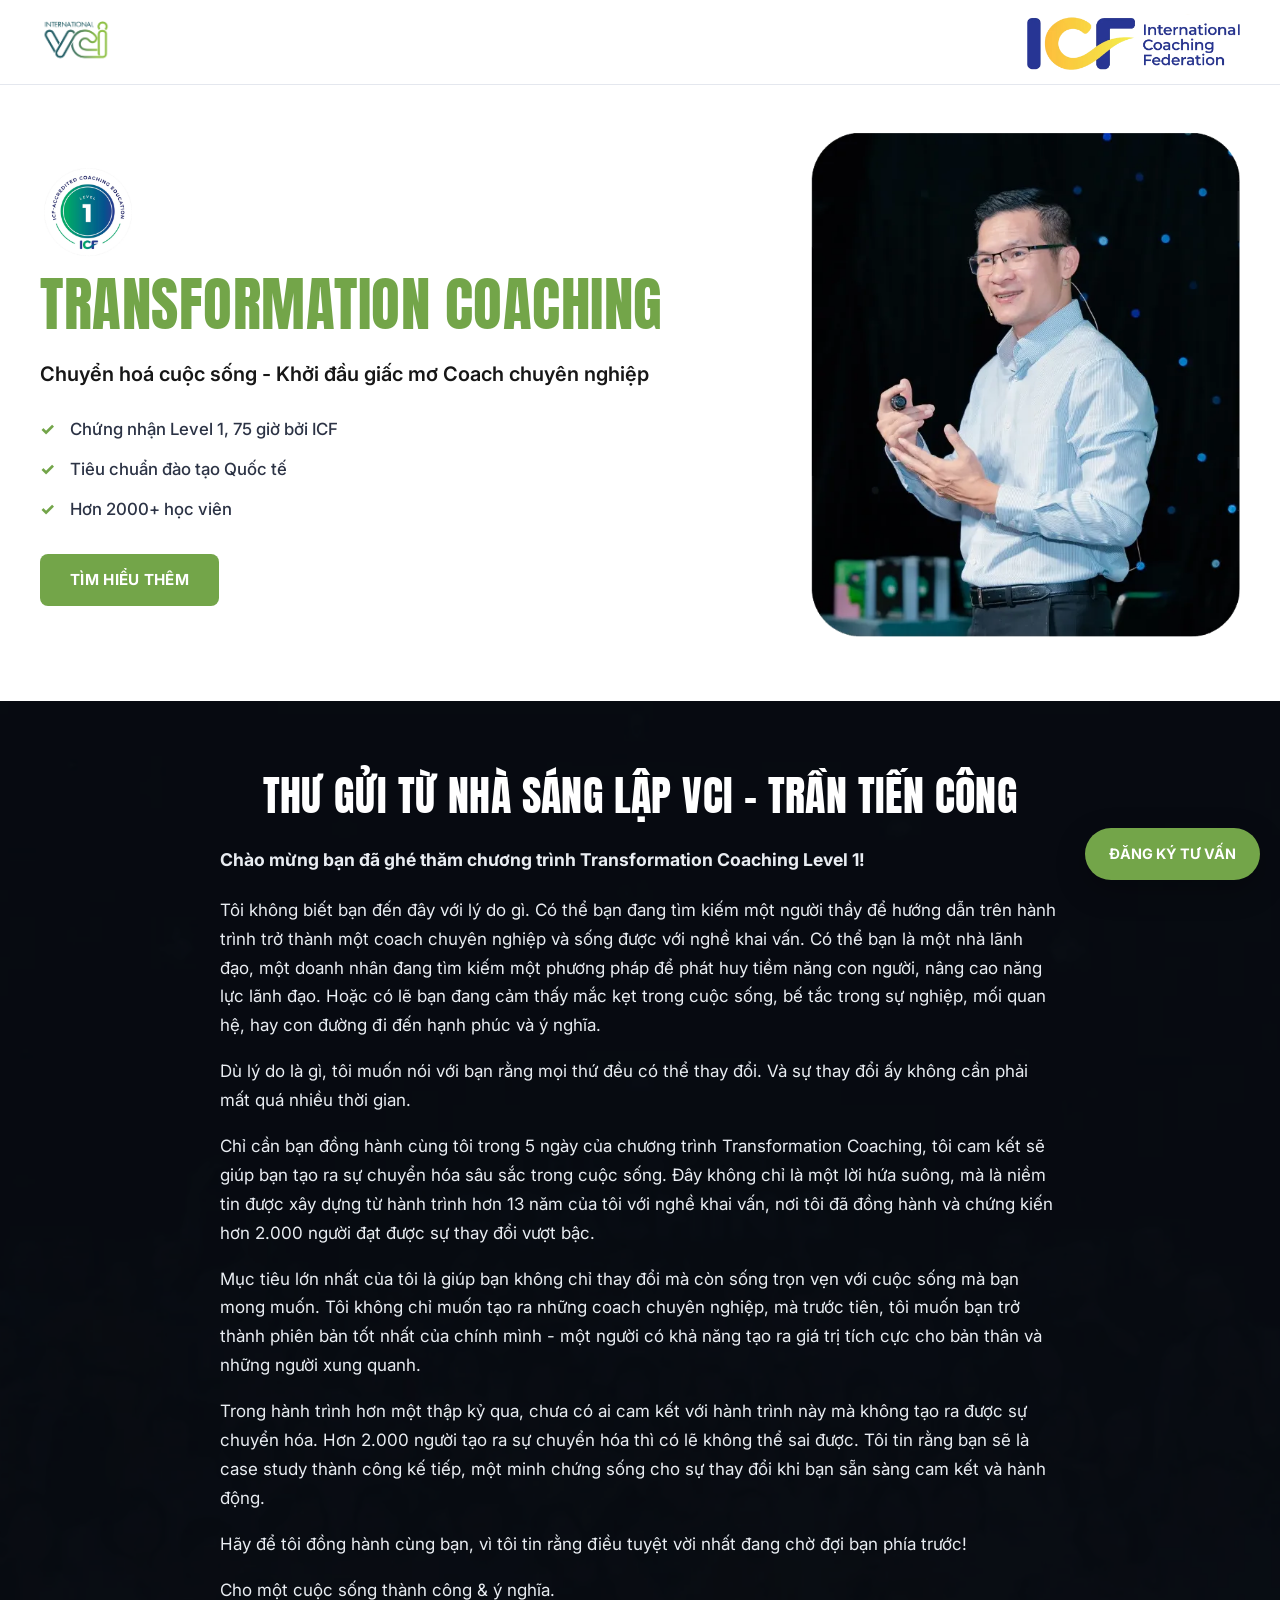
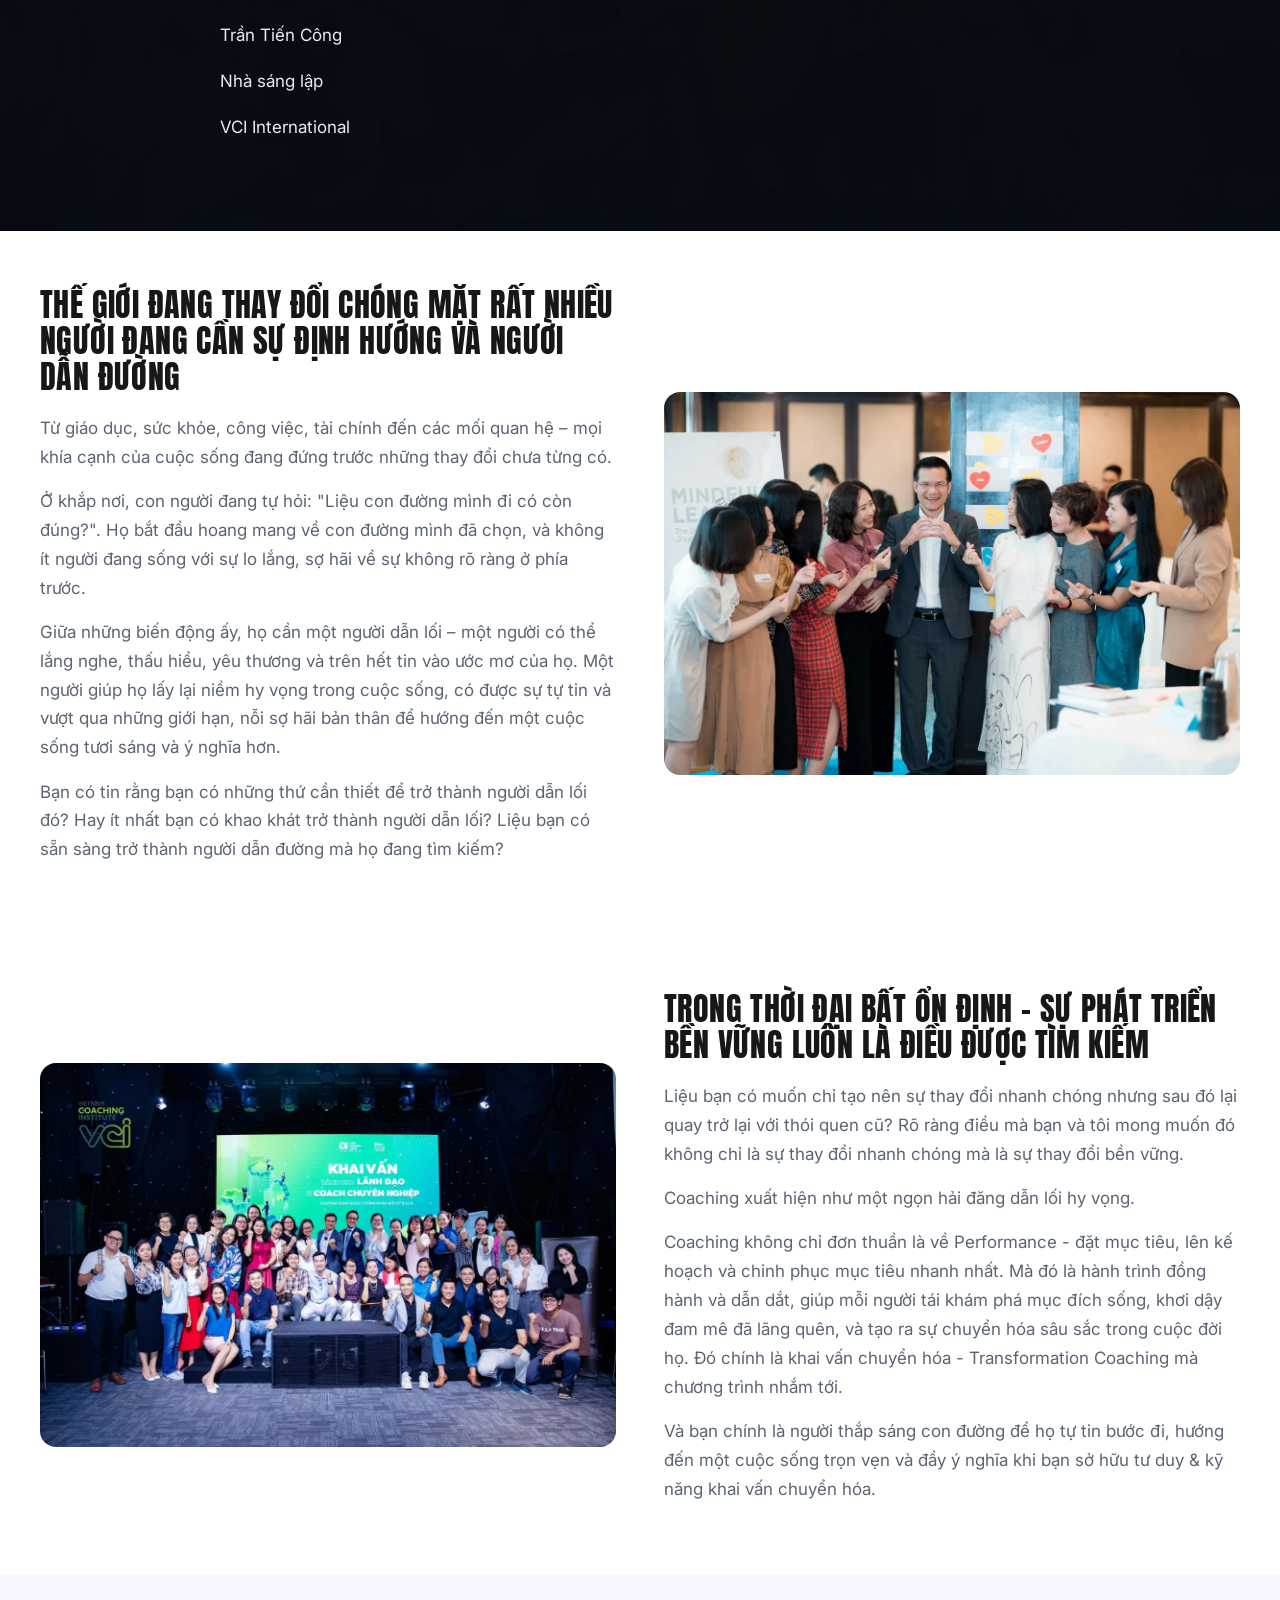
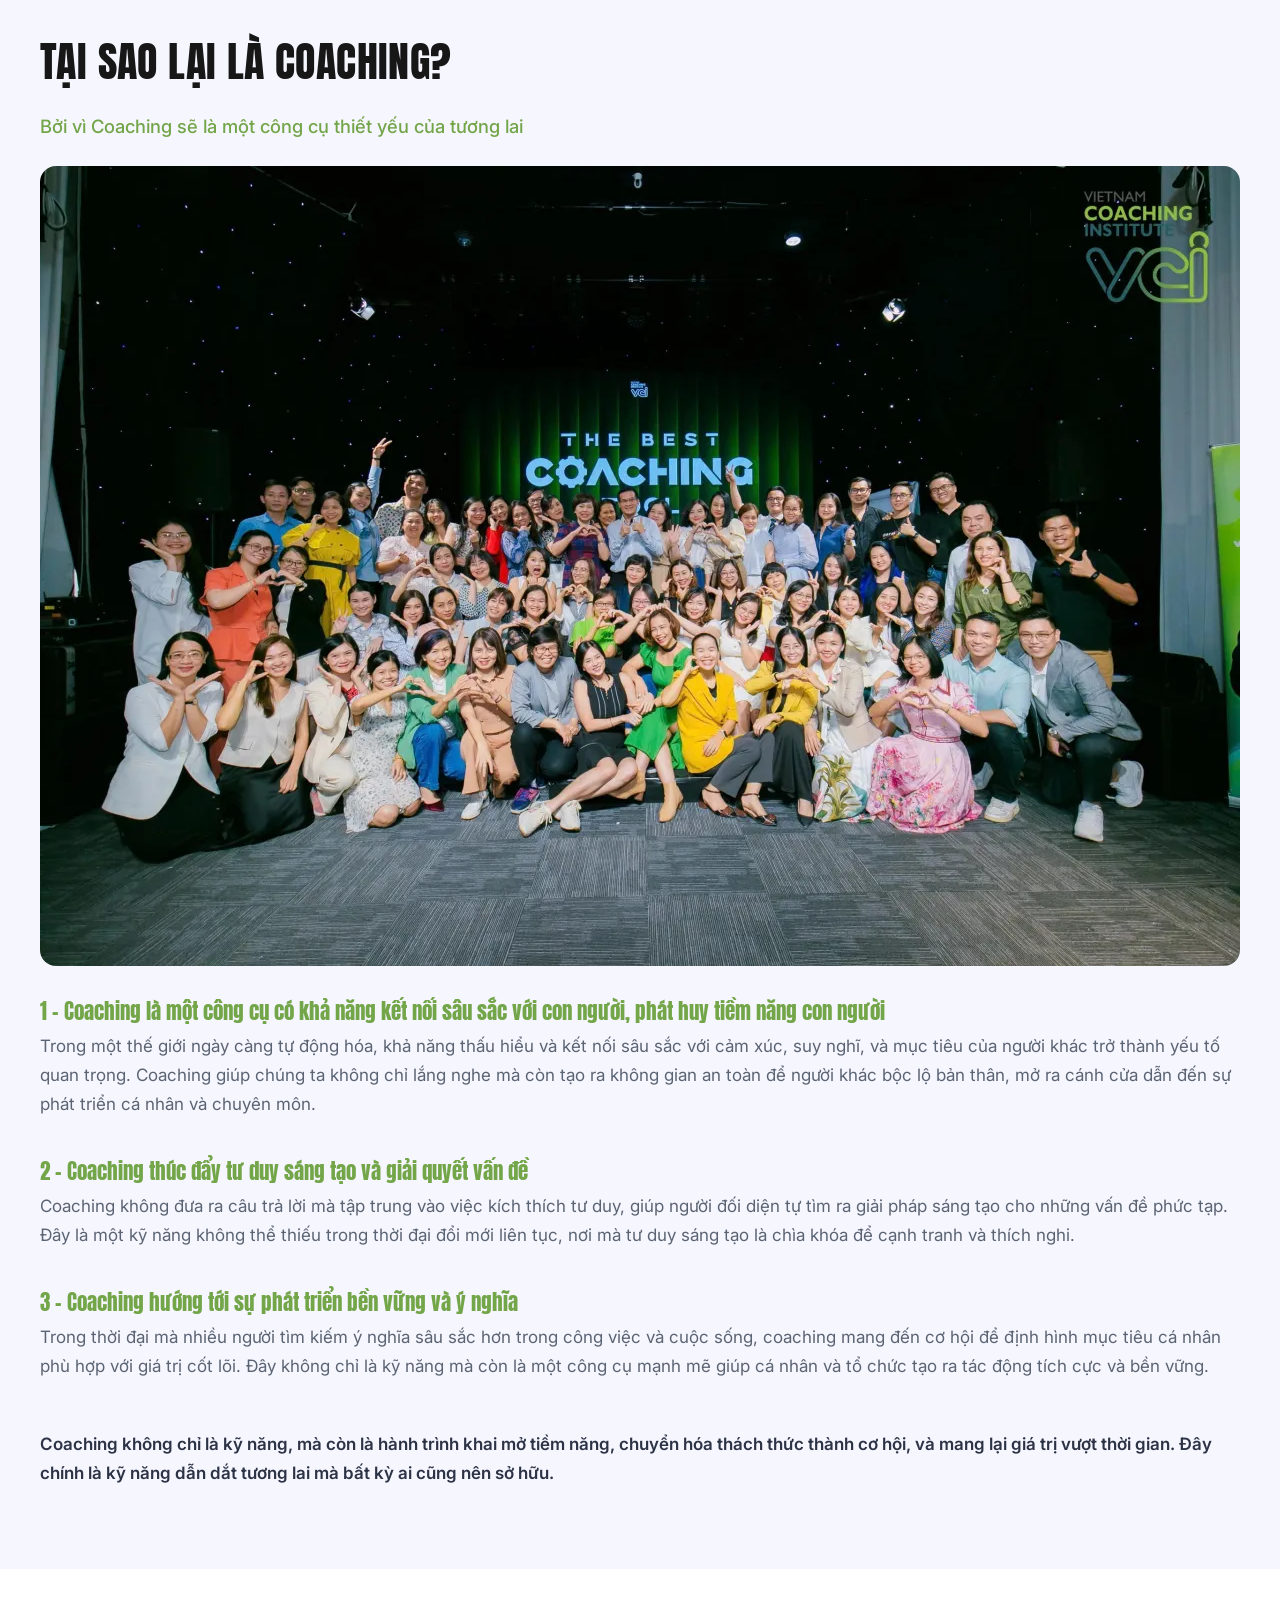
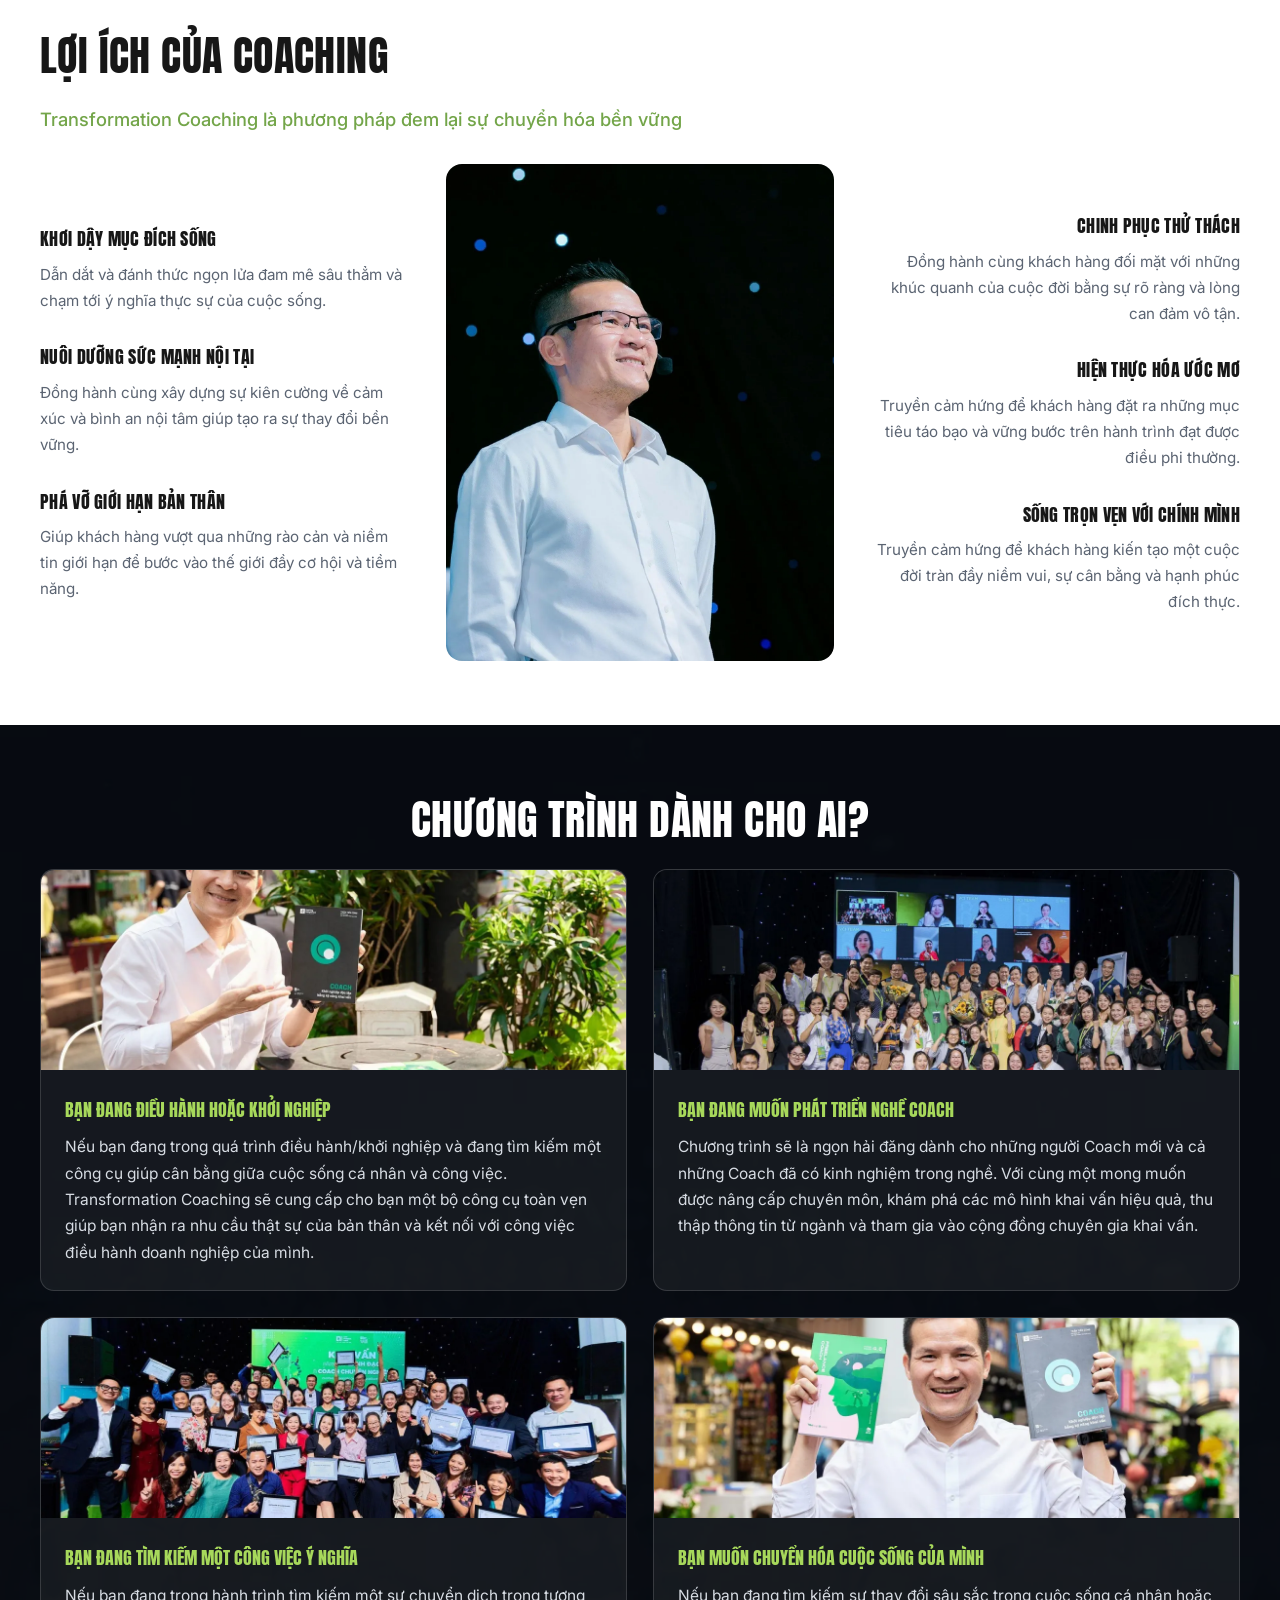
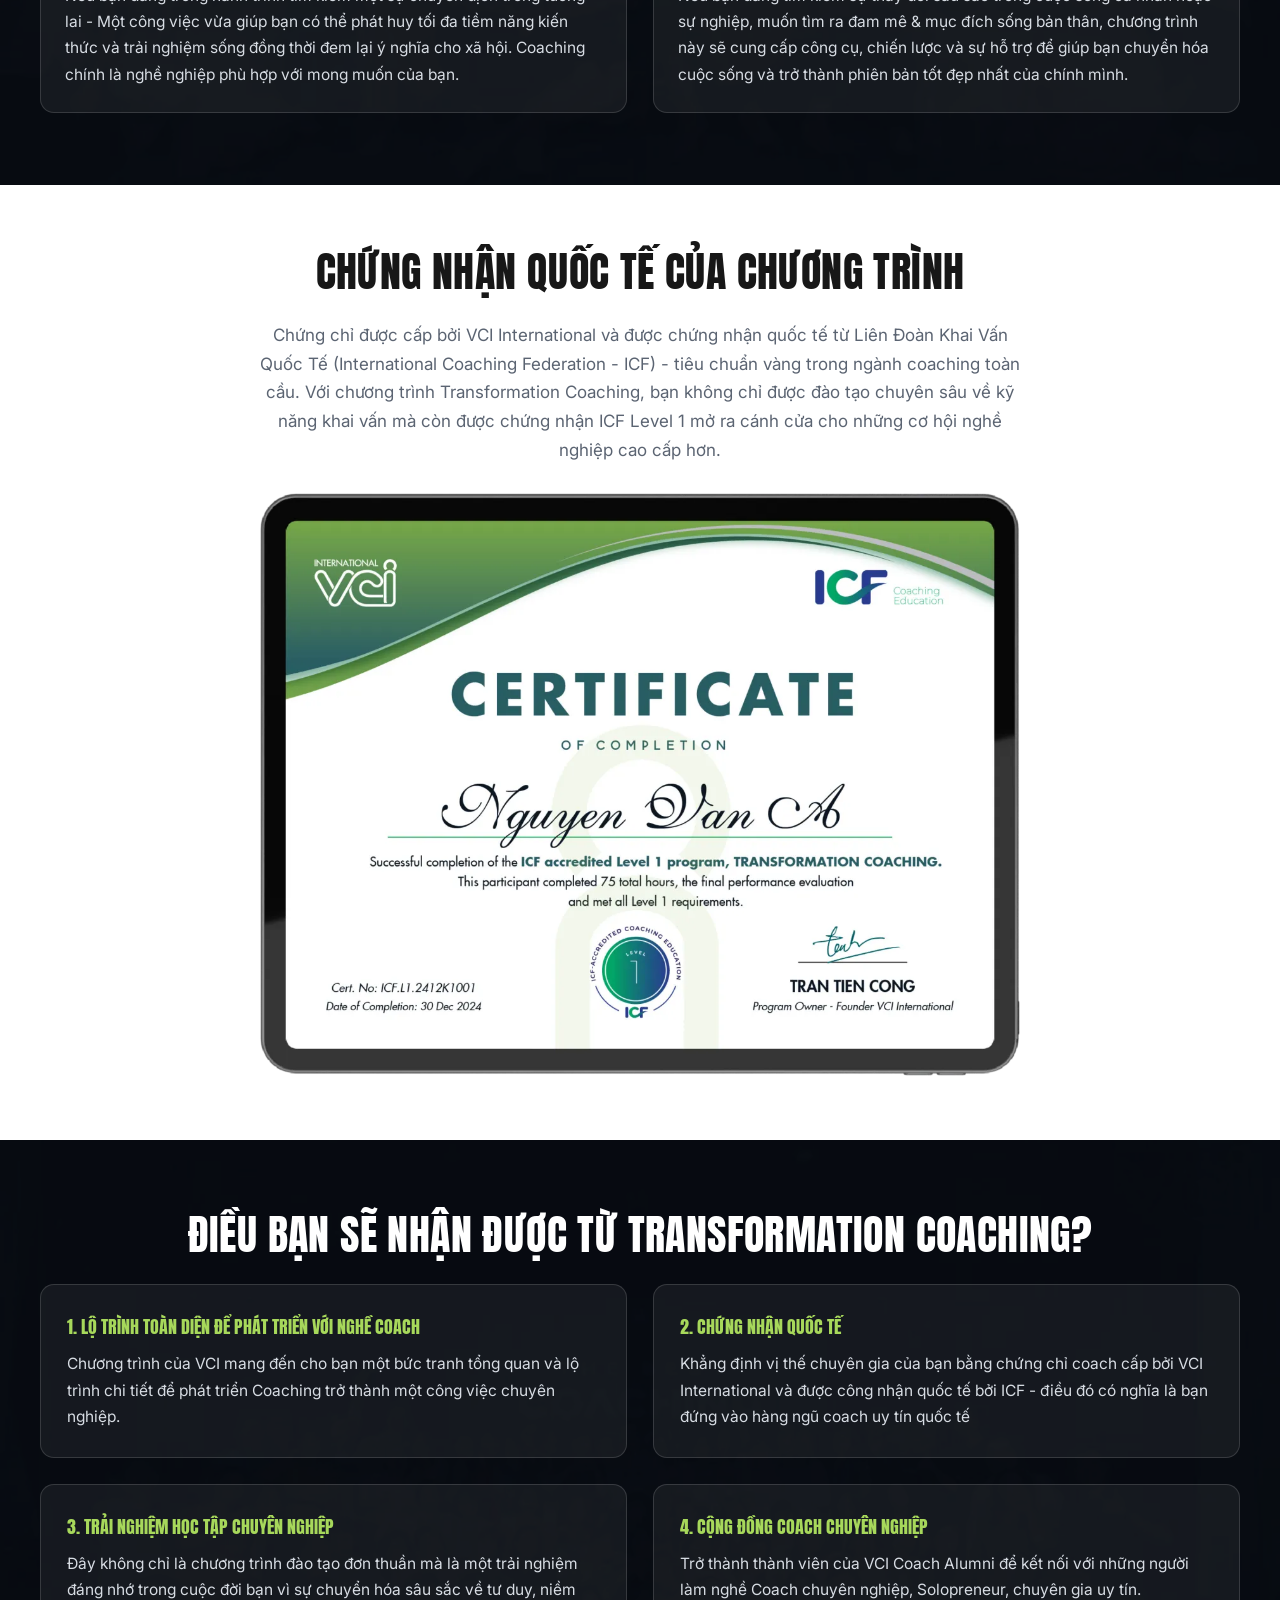
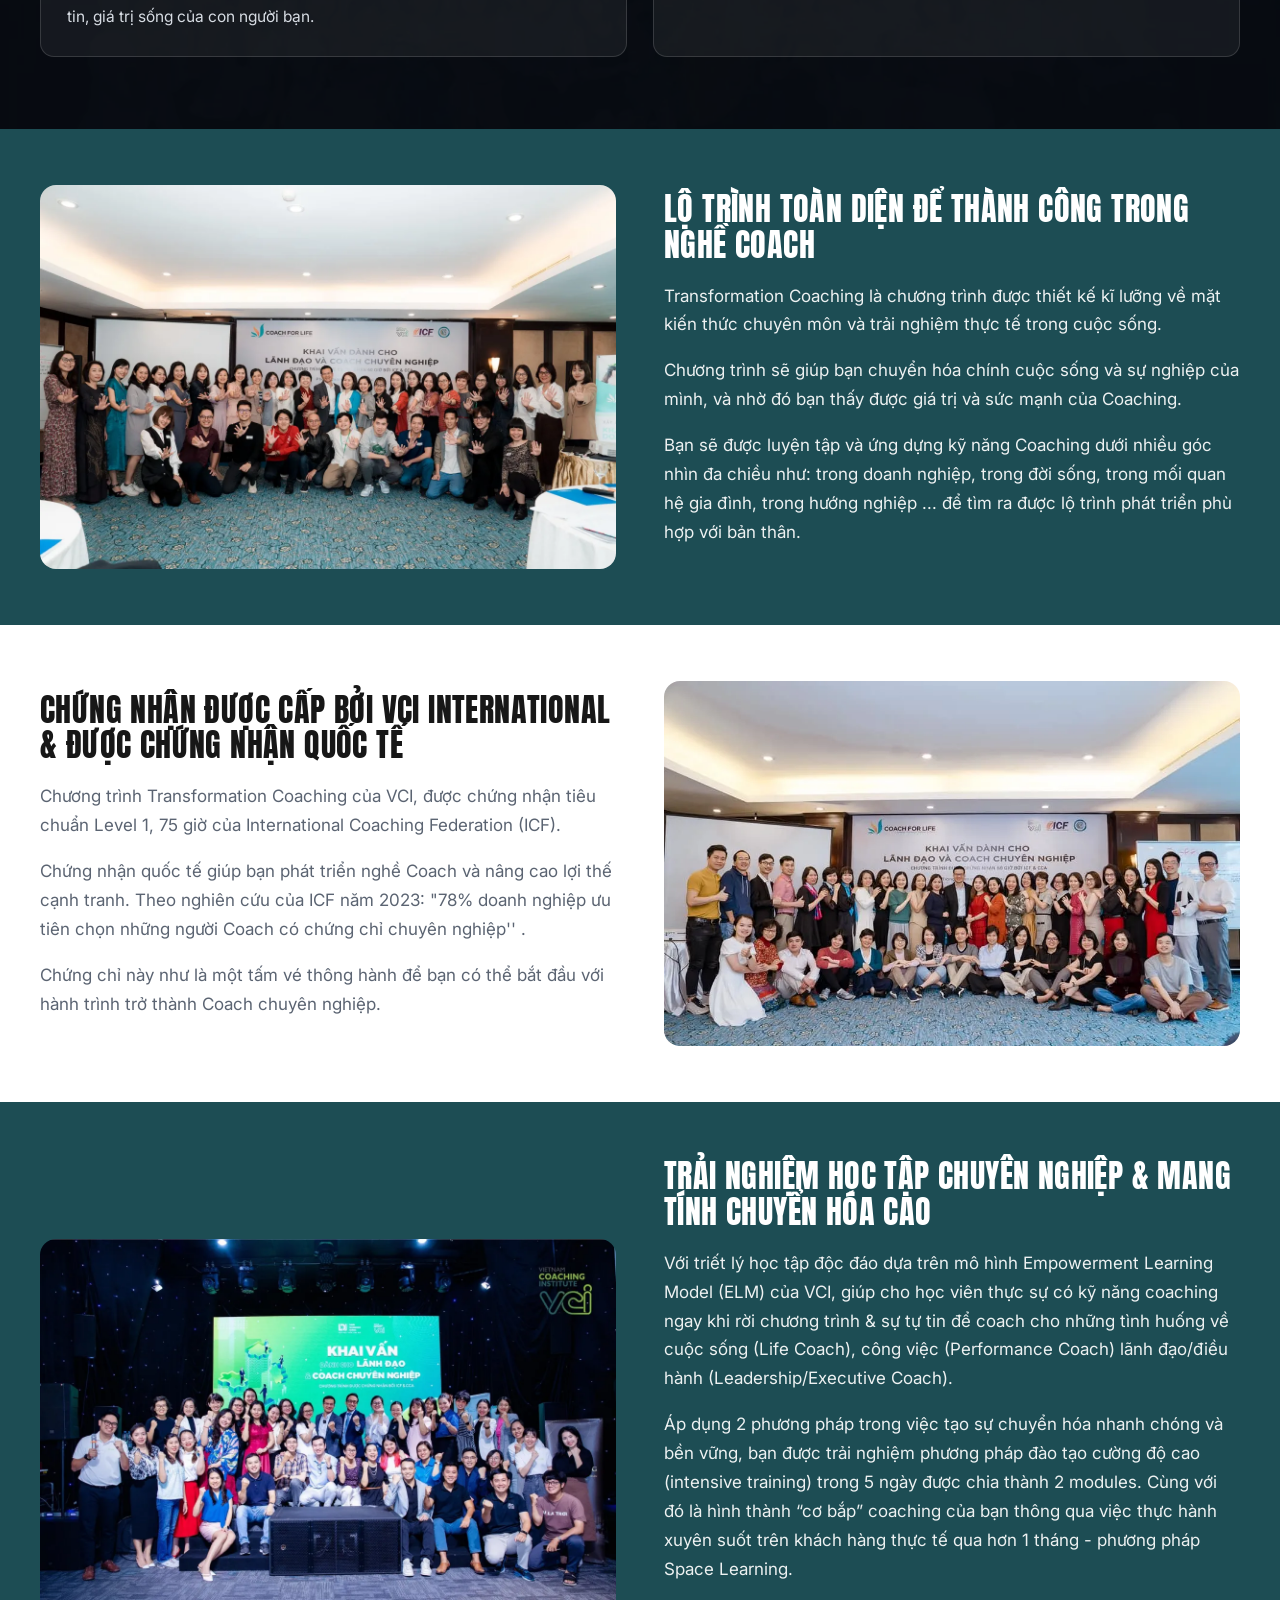
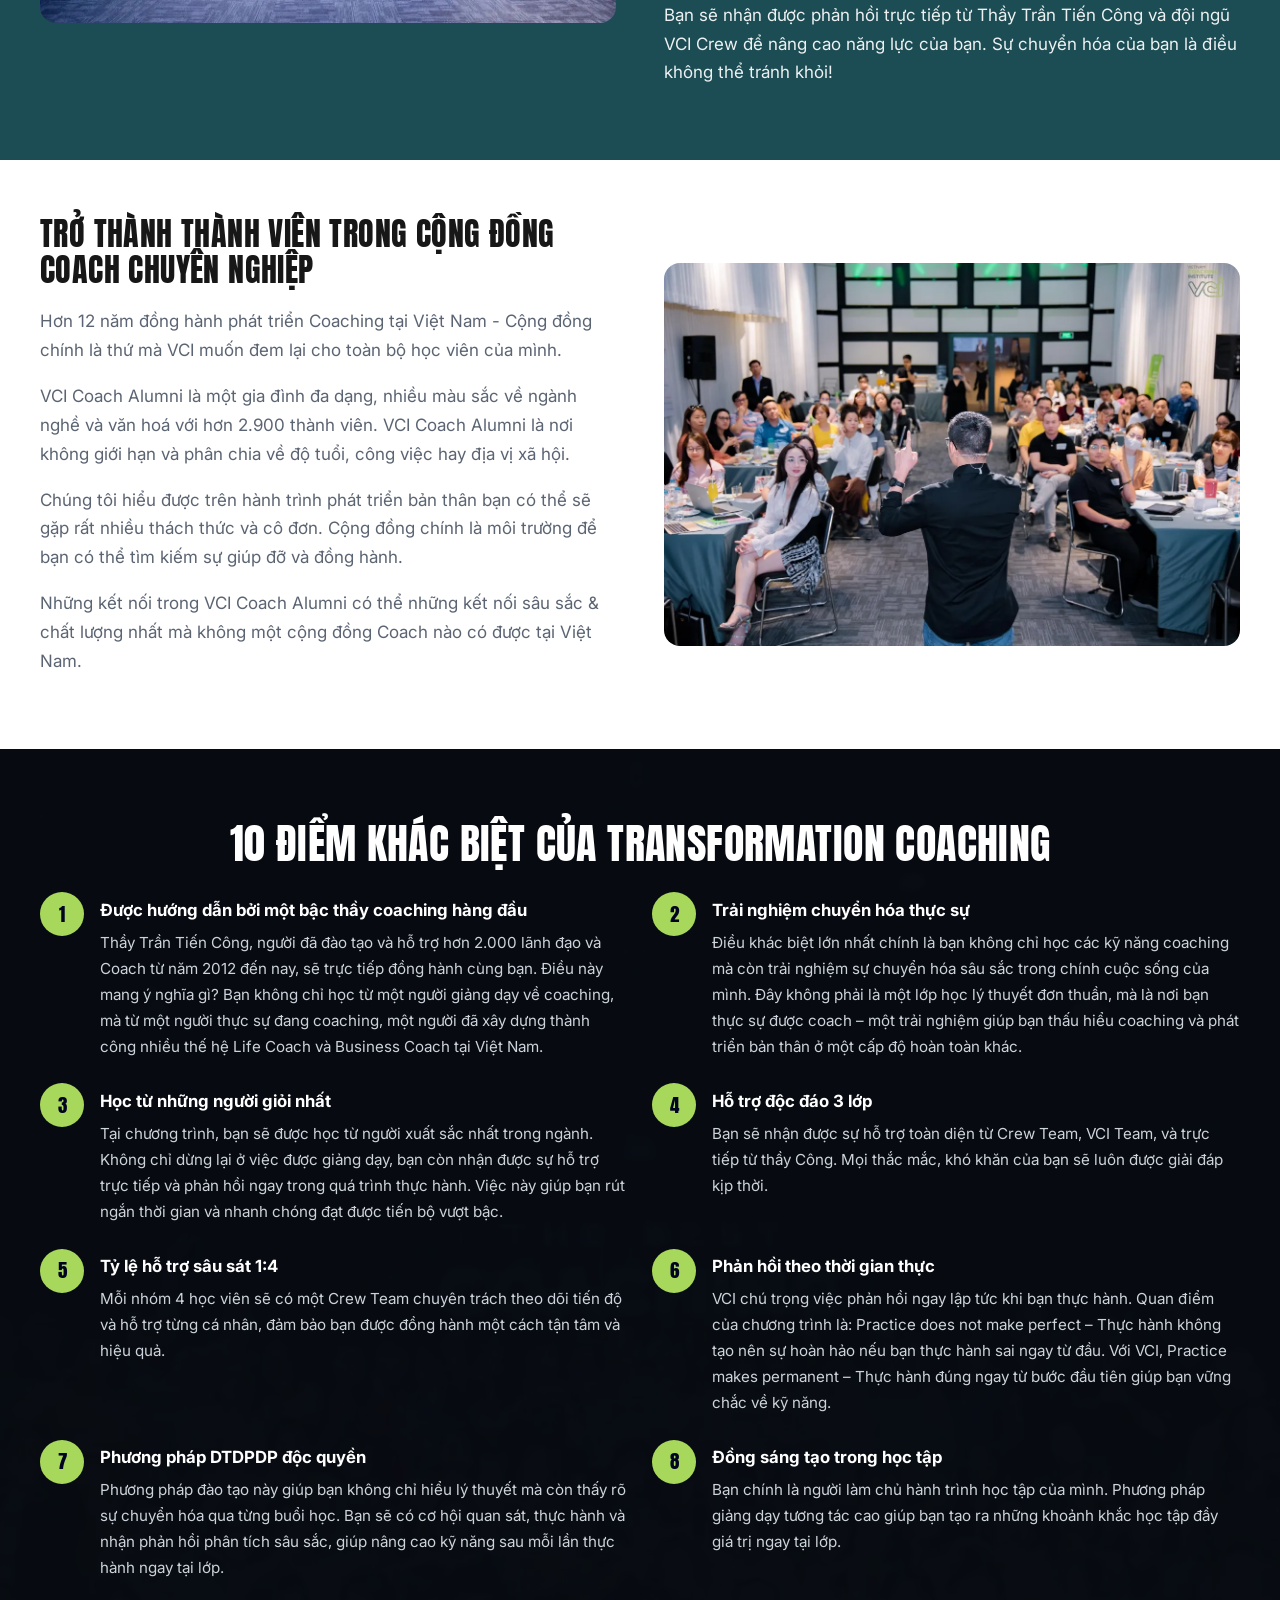
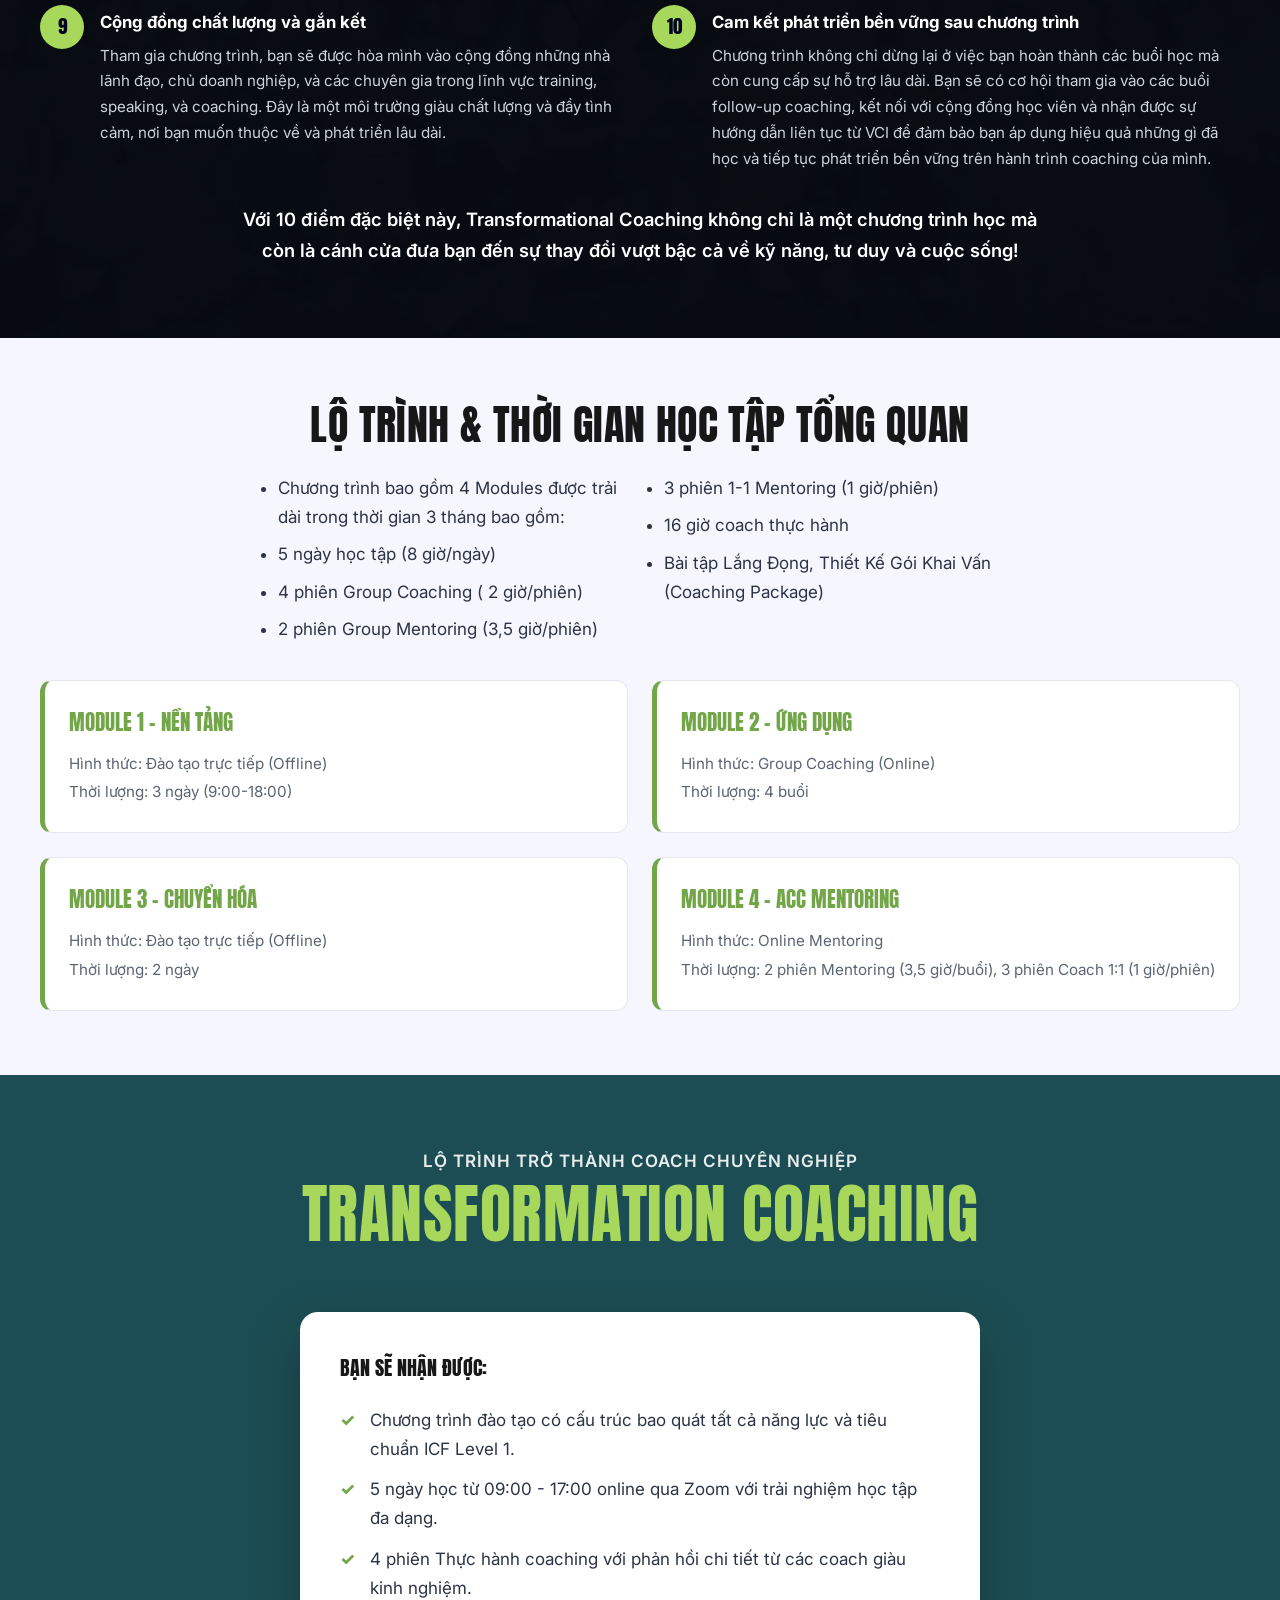
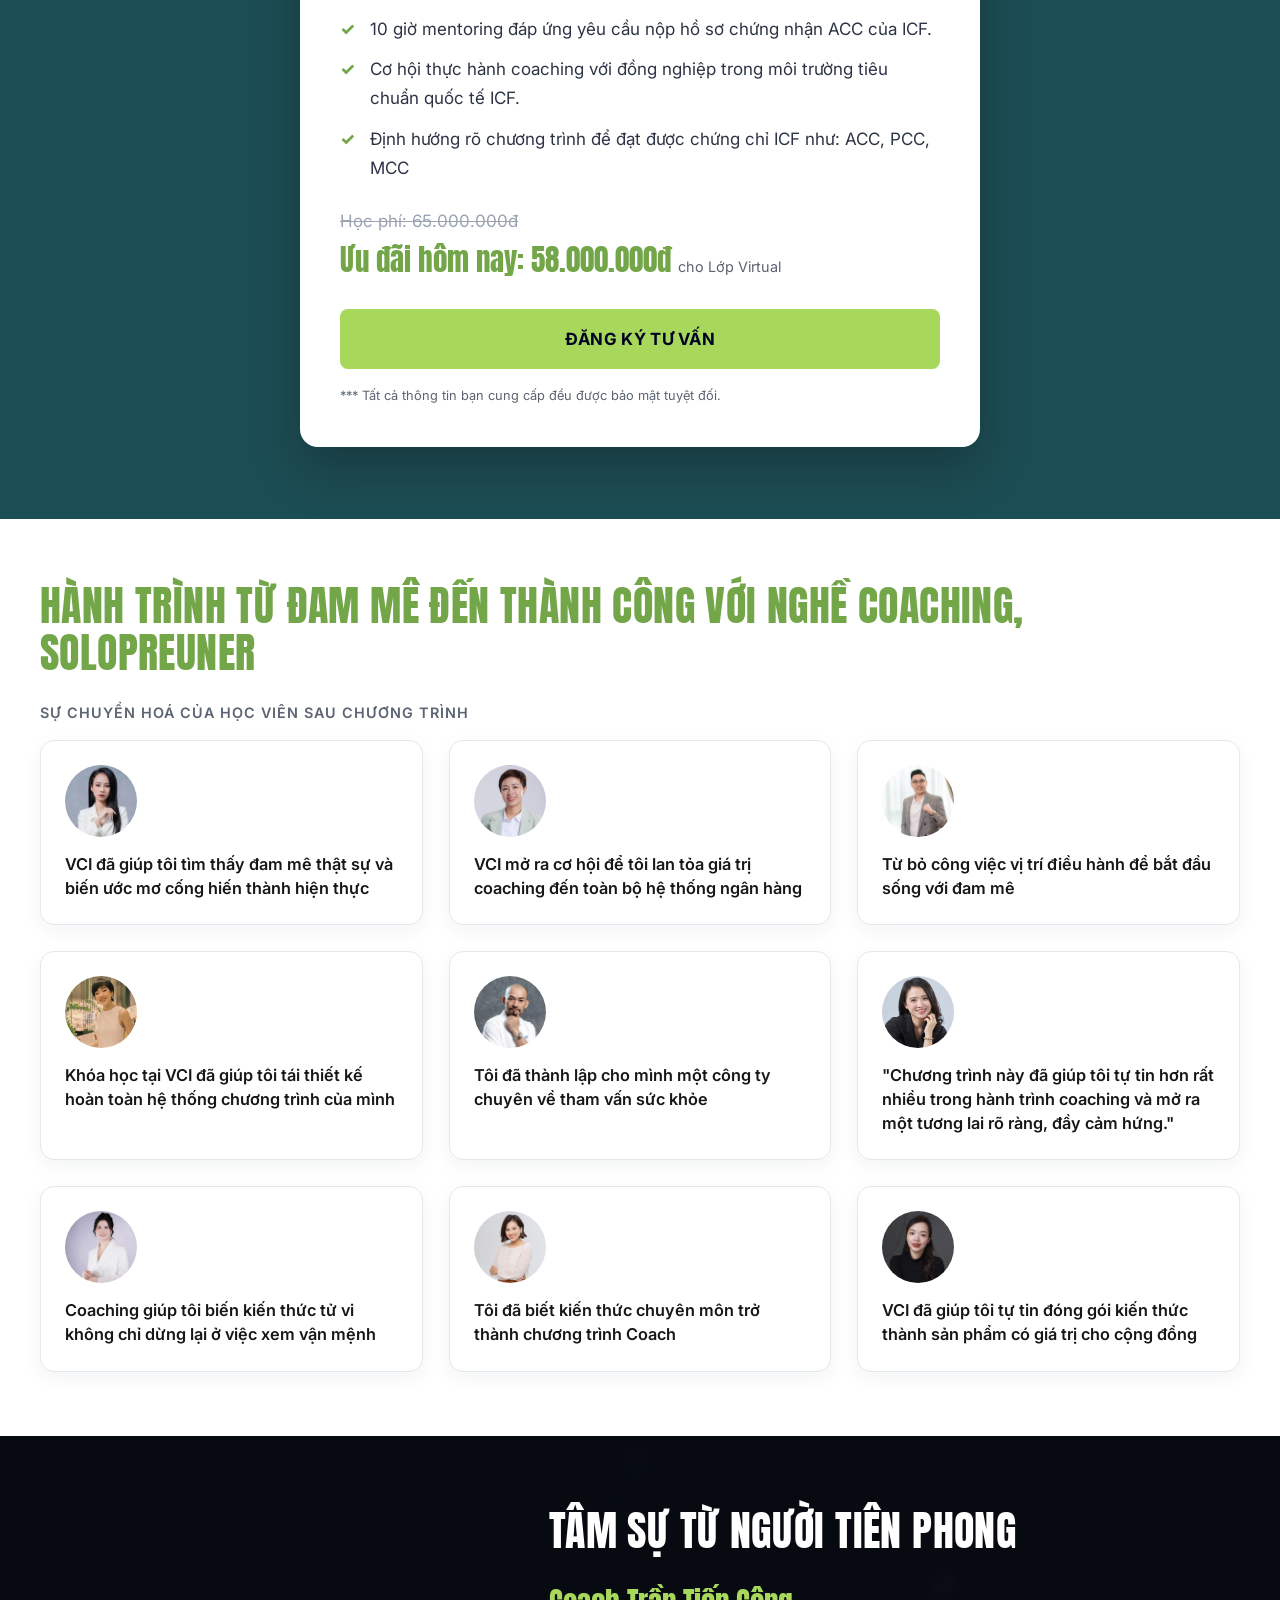
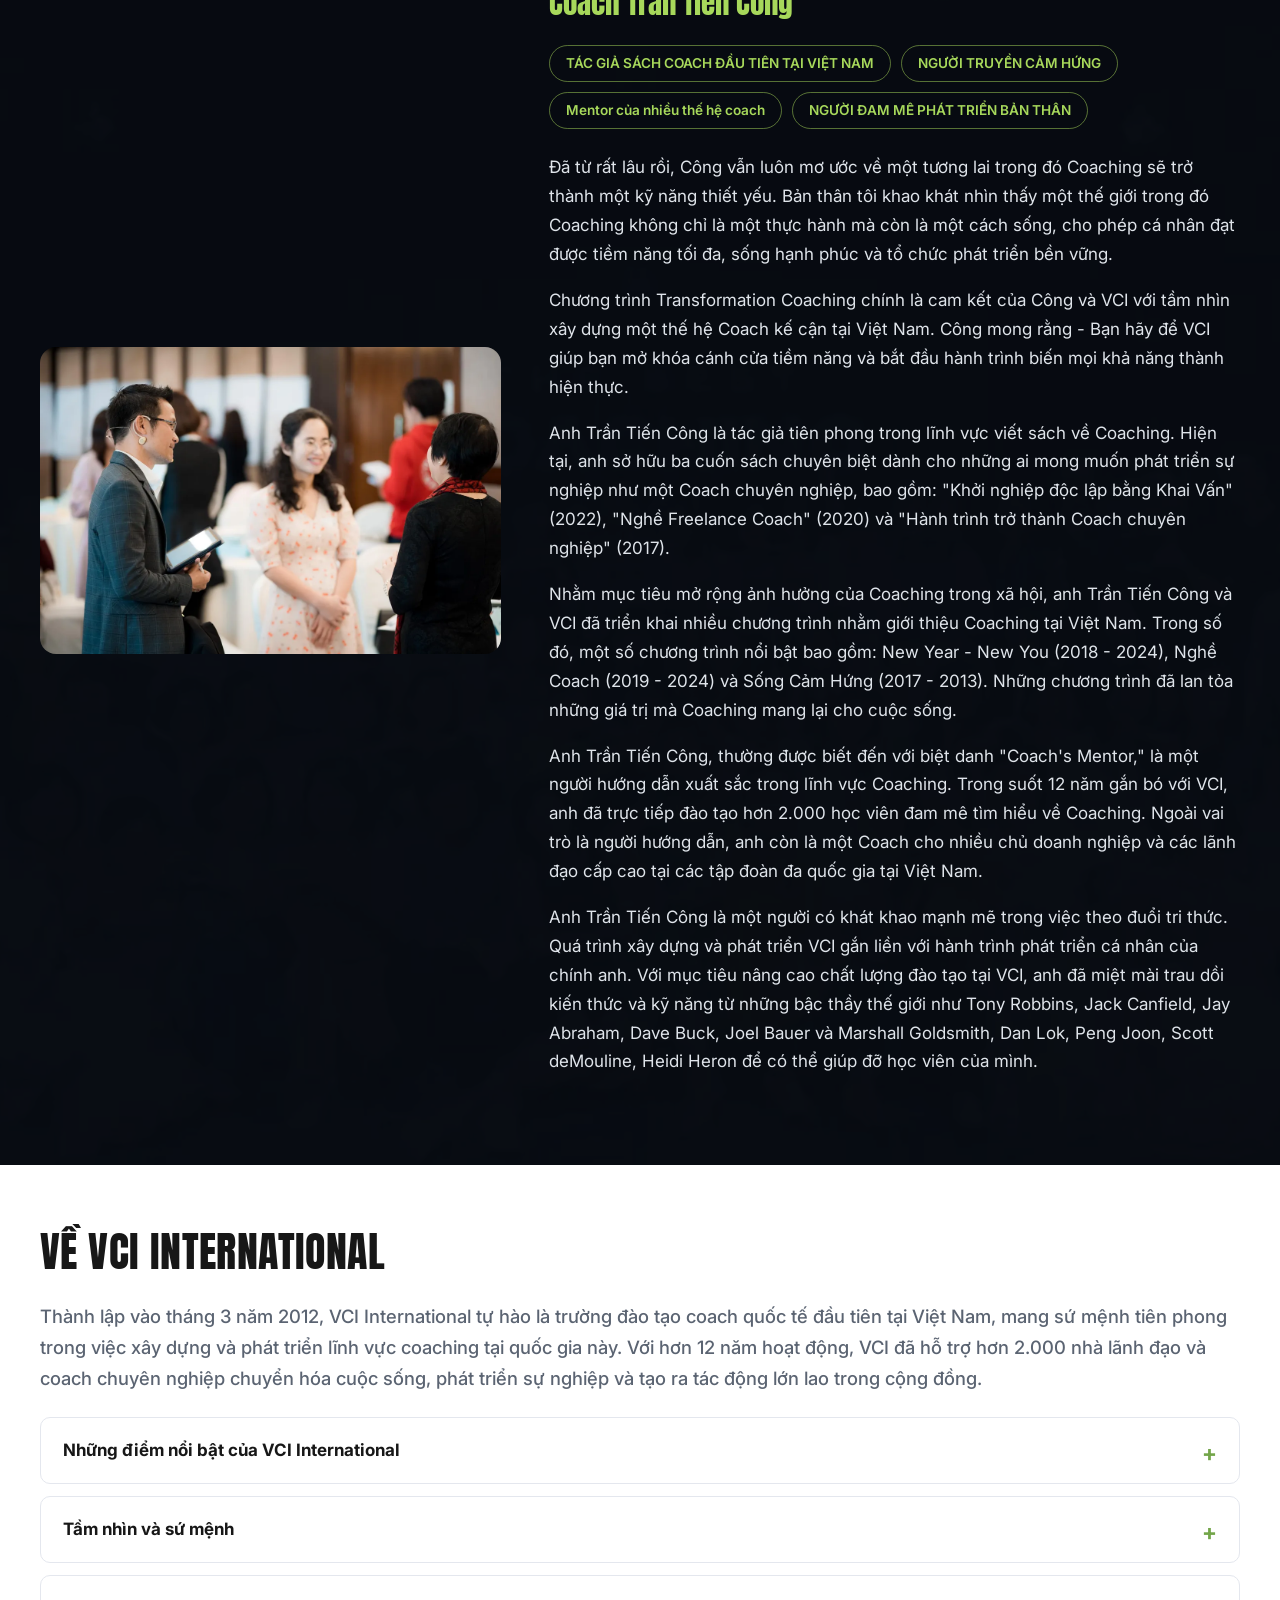
==== index.html @ 2a483510 "Match original layout framework more closely - Headings: Anton with serif fallback so Vietnamese tit" ====
<!DOCTYPE html>
<html lang="vi">
<head>
<meta charset="utf-8">
<meta name="viewport" content="width=device-width, initial-scale=1">
<title>Transformation Coaching — VCI International</title>
<meta name="description" content="Transformation Coaching — Chứng nhận ICF Level 1, 75 giờ. Hành trình trở thành Coach chuyên nghiệp cùng VCI International.">
<link rel="preconnect" href="https://fonts.googleapis.com">
<link rel="preconnect" href="https://fonts.gstatic.com" crossorigin>
<link rel="stylesheet" href="https://fonts.googleapis.com/css2?family=Anton&family=Inter:ital,wght@0,300;0,400;0,500;0,600;0,700;0,900;1,400&display=swap">
<link rel="stylesheet" href="styles.css">
</head>
<body>

<header class="site-header">
  <div class="container header-inner">
    <a href="#top" class="logo"><img src="images/6780df34be84ab7393c5bf4b-32d8c6eb3cfb.png" alt="VCI International"></a>
    <div class="header-right">
      <img src="images/678f1add070992321c514122-0c8393c1c319.png" alt="ICF — International Coaching Federation" class="icf-badge">
    </div>
  </div>
</header>
<section id="top" class="hero">
  <div class="container hero-grid">
    <div class="hero-copy">
      <img src="images/678f17da5d20c841ba72e7a0-280ff35ec446.jpeg" alt="ICF Accredited — Level 1" class="hero-badge">
      <h1 class="display">TRANSFORMATION COACHING</h1>
      <p class="hero-sub">Chuyển hoá cuộc sống - Khởi đầu giấc mơ Coach chuyên nghiệp</p>
      <ul class="hero-bullets">
        <li>Chứng nhận Level 1, 75 giờ bởi ICF</li>
        <li>Tiêu chuẩn đào tạo Quốc tế</li>
        <li>Hơn 2000+ học viên</li>
      </ul>
      <a href="#dang-ky" class="btn btn-green">TÌM HIỂU THÊM</a>
    </div>
    <div class="hero-media">
      <img src="images/67872ba4b6ea2b5cae246fff-934d4fc14f18.png" alt="Coach Trần Tiến Công" class="hero-photo">
    </div>
  </div>
</section>
<section class="founder-letter" style="--bg:url('images/67063e56c9350c70f6a8fa9d-8224ac9971f4.jpeg')">
  <div class="overlay"></div>
  <div class="container letter-inner">
    <h2 class="section-title light center">THƯ GỬI TỪ NHÀ SÁNG LẬP VCI - TRẦN TIẾN CÔNG</h2>
    <p class="letter-greet">Chào mừng bạn đã ghé thăm chương trình Transformation Coaching Level 1!</p>
    <p>Tôi không biết bạn đến đây với lý do gì. Có thể bạn đang tìm kiếm một người thầy để hướng dẫn trên hành trình trở thành một coach chuyên nghiệp và sống được với nghề khai vấn. Có thể bạn là một nhà lãnh đạo, một doanh nhân đang tìm kiếm một phương pháp để phát huy tiềm năng con người, nâng cao năng lực lãnh đạo. Hoặc có lẽ bạn đang cảm thấy mắc kẹt trong cuộc sống, bế tắc trong sự nghiệp, mối quan hệ, hay con đường đi đến hạnh phúc và ý nghĩa.</p>
    <p>Dù lý do là gì, tôi muốn nói với bạn rằng mọi thứ đều có thể thay đổi. Và sự thay đổi ấy không cần phải mất quá nhiều thời gian.</p>
    <p>Chỉ cần bạn đồng hành cùng tôi trong 5 ngày của chương trình Transformation Coaching, tôi cam kết sẽ giúp bạn tạo ra sự chuyển hóa sâu sắc trong cuộc sống. Đây không chỉ là một lời hứa suông, mà là niềm tin được xây dựng từ hành trình hơn 13 năm của tôi với nghề khai vấn, nơi tôi đã đồng hành và chứng kiến hơn 2.000 người đạt được sự thay đổi vượt bậc.</p>
    <p>Mục tiêu lớn nhất của tôi là giúp bạn không chỉ thay đổi mà còn sống trọn vẹn với cuộc sống mà bạn mong muốn. Tôi không chỉ muốn tạo ra những coach chuyên nghiệp, mà trước tiên, tôi muốn bạn trở thành phiên bản tốt nhất của chính mình - một người có khả năng tạo ra giá trị tích cực cho bản thân và những người xung quanh.</p>
    <p>Trong hành trình hơn một thập kỷ qua, chưa có ai cam kết với hành trình này mà không tạo ra được sự chuyển hóa. Hơn 2.000 người tạo ra sự chuyển hóa thì có lẽ không thể sai được. Tôi tin rằng bạn sẽ là case study thành công kế tiếp, một minh chứng sống cho sự thay đổi khi bạn sẵn sàng cam kết và hành động.</p>
    <p>Hãy để tôi đồng hành cùng bạn, vì tôi tin rằng điều tuyệt vời nhất đang chờ đợi bạn phía trước!</p>
    <p>Cho một cuộc sống thành công &amp; ý nghĩa.</p>
    <p>Trần Tiến Công</p>
    <p>Nhà sáng lập</p>
    <p>VCI International</p>
  </div>
</section>
<section class="narrative">
  <div class="container narr-grid">
    <div class="narr-copy">
      <h2 class="section-title sm">Thế giới đang thay đổi chóng mặt rất nhiều người đang cần sự định hướng và người dẫn đường</h2>
      <p>Từ giáo dục, sức khỏe, công việc, tài chính đến các mối quan hệ – mọi khía cạnh của cuộc sống đang đứng trước những thay đổi chưa từng có.</p>
      <p>Ở khắp nơi, con người đang tự hỏi: "Liệu con đường mình đi có còn đúng?". Họ bắt đầu hoang mang về con đường mình đã chọn, và không ít người đang sống với sự lo lắng, sợ hãi về sự không rõ ràng ở phía trước.</p>
      <p>Giữa những biến động ấy, họ cần một người dẫn lối – một người có thể lắng nghe, thấu hiểu, yêu thương và trên hết tin vào ước mơ của họ. Một người giúp họ lấy lại niềm hy vọng trong cuộc sống, có được sự tự tin và vượt qua những giới hạn, nỗi sợ hãi bản thân để hướng đến một cuộc sống tươi sáng và ý nghĩa hơn.</p>
      <p>Bạn có tin rằng bạn có những thứ cần thiết để trở thành người dẫn lối đó? Hay ít nhất bạn có khao khát trở thành người dẫn lối? Liệu bạn có sẵn sàng trở thành người dẫn đường mà họ đang tìm kiếm?</p>
    </div>
    <div class="narr-media"><img src="images/67907c81141a59044ab77ad7-b5223465ba2c.jpeg" alt=""></div>
  </div>
</section>
<section class="narrative">
  <div class="container narr-grid reverse">
    <div class="narr-copy">
      <h2 class="section-title sm">Trong thời đại bất ổn định - Sự phát triển bền vững luôn là điều được tìm kiếm</h2>
      <p>Liệu bạn có muốn chỉ tạo nên sự thay đổi nhanh chóng nhưng sau đó lại quay trở lại với thói quen cũ? Rõ ràng điều mà bạn và tôi mong muốn đó không chỉ là sự thay đổi nhanh chóng mà là sự thay đổi bền vững.</p>
      <p>Coaching xuất hiện như một ngọn hải đăng dẫn lối hy vọng.</p>
      <p>Coaching không chỉ đơn thuần là về Performance - đặt mục tiêu, lên kế hoạch và chinh phục mục tiêu nhanh nhất. Mà đó là hành trình đồng hành và dẫn dắt, giúp mỗi người tái khám phá mục đích sống, khơi dậy đam mê đã lãng quên, và tạo ra sự chuyển hóa sâu sắc trong cuộc đời họ. Đó chính là khai vấn chuyển hóa - Transformation Coaching mà chương trình nhắm tới.</p>
      <p>Và bạn chính là người thắp sáng con đường để họ tự tin bước đi, hướng đến một cuộc sống trọn vẹn và đầy ý nghĩa khi bạn sở hữu tư duy &amp; kỹ năng khai vấn chuyển hóa.</p>
    </div>
    <div class="narr-media"><img src="images/67907c815d20c86fb0754742-c041dbfa63e2.jpeg" alt=""></div>
  </div>
</section>
<section class="why">
  <div class="container">
    <h2 class="section-title">Tại sao lại là Coaching?</h2>
    <p class="lead green">Bởi vì Coaching sẽ là một công cụ thiết yếu của tương lai</p>
    <div class="why-photo"><img src="images/66c0dc4fb42c9b44c59f83fa-0a7db19c957a.jpeg" alt=""></div>
    <div class="why-list">
      <div class="why-item">
        <h3 class="green">1 - Coaching là một công cụ có khả năng kết nối sâu sắc với con người, phát huy tiềm năng con người</h3>
        <p>Trong một thế giới ngày càng tự động hóa, khả năng thấu hiểu và kết nối sâu sắc với cảm xúc, suy nghĩ, và mục tiêu của người khác trở thành yếu tố quan trọng. Coaching giúp chúng ta không chỉ lắng nghe mà còn tạo ra không gian an toàn để người khác bộc lộ bản thân, mở ra cánh cửa dẫn đến sự phát triển cá nhân và chuyên môn.</p>
      </div>
      <div class="why-item">
        <h3 class="green">2 - Coaching thúc đẩy tư duy sáng tạo và giải quyết vấn đề</h3>
        <p>Coaching không đưa ra câu trả lời mà tập trung vào việc kích thích tư duy, giúp người đối diện tự tìm ra giải pháp sáng tạo cho những vấn đề phức tạp. Đây là một kỹ năng không thể thiếu trong thời đại đổi mới liên tục, nơi mà tư duy sáng tạo là chìa khóa để cạnh tranh và thích nghi.</p>
      </div>
      <div class="why-item">
        <h3 class="green">3 - Coaching hướng tới sự phát triển bền vững và ý nghĩa</h3>
        <p>Trong thời đại mà nhiều người tìm kiếm ý nghĩa sâu sắc hơn trong công việc và cuộc sống, coaching mang đến cơ hội để định hình mục tiêu cá nhân phù hợp với giá trị cốt lõi. Đây không chỉ là kỹ năng mà còn là một công cụ mạnh mẽ giúp cá nhân và tổ chức tạo ra tác động tích cực và bền vững.</p>
      </div>
    </div>
    <p class="why-closing">Coaching không chỉ là kỹ năng, mà còn là hành trình khai mở tiềm năng, chuyển hóa thách thức thành cơ hội, và mang lại giá trị vượt thời gian. Đây chính là kỹ năng dẫn dắt tương lai mà bất kỳ ai cũng nên sở hữu.</p>
  </div>
</section>
<section class="benefits">
  <div class="container">
    <h2 class="section-title">lợi ích của coaching</h2>
    <p class="lead green">Transformation Coaching là phương pháp đem lại sự chuyển hóa bền vững</p>
    <div class="benefit-3col">
      <div class="benefit-col"><div class="benefit-item"><h3>Khơi dậy mục đích sống</h3><p>Dẫn dắt và đánh thức ngọn lửa đam mê sâu thẳm và chạm tới ý nghĩa thực sự của cuộc sống.</p></div><div class="benefit-item"><h3>Nuôi dưỡng sức mạnh nội tại</h3><p>Đồng hành cùng xây dựng sự kiên cường về cảm xúc và bình an nội tâm giúp tạo ra sự thay đổi bền vững.</p></div><div class="benefit-item"><h3>Phá vỡ giới hạn bản thân</h3><p>Giúp khách hàng vượt qua những rào cản và niềm tin giới hạn để bước vào thế giới đầy cơ hội và tiềm năng.</p></div></div>
      <div class="benefit-photo"><img src="images/678bc672d06aae450db56722-307c4da0ea82.jpeg" alt=""></div>
      <div class="benefit-col"><div class="benefit-item"><h3>Chinh phục thử thách</h3><p>Đồng hành cùng khách hàng đối mặt với những khúc quanh của cuộc đời bằng sự rõ ràng và lòng can đảm vô tận.</p></div><div class="benefit-item"><h3>Hiện thực hóa ước mơ</h3><p>Truyền cảm hứng để khách hàng đặt ra những mục tiêu táo bạo và vững bước trên hành trình đạt được điều phi thường.</p></div><div class="benefit-item"><h3>Sống trọn vẹn với chính mình</h3><p>Truyền cảm hứng để khách hàng kiến tạo một cuộc đời tràn đầy niềm vui, sự cân bằng và hạnh phúc đích thực.</p></div></div>
    </div>
  </div>
</section>
<section class="for-whom" style="--bg:url('images/67063e56c9350c70f6a8fa9d-8224ac9971f4.jpeg')">
  <div class="overlay"></div>
  <div class="container">
    <h2 class="section-title light center">Chương trình dành cho AI?</h2>
    <div class="card-grid cols-2">
      <div class="whom-card">
        <img src="images/678bc432a2e97398ed81851b-0c752eafd7b0.jpeg" alt="">
        <div class="whom-body">
          <h3 class="lime">BẠN ĐANG ĐIỀU HÀNH HOẶC KHỞI NGHIỆP</h3>
          <p>Nếu bạn đang trong quá trình điều hành/khởi nghiệp và đang tìm kiếm một công cụ giúp cân bằng giữa cuộc sống cá nhân và công việc. Transformation Coaching sẽ cung cấp cho bạn một bộ công cụ toàn vẹn giúp bạn nhận ra nhu cầu thật sự của bản thân và kết nối với công việc điều hành doanh nghiệp của mình.</p>
        </div>
      </div>
      <div class="whom-card">
        <img src="images/678bc7bbaccdd1a3967f5ff1-0afc10f27ee7.jpeg" alt="">
        <div class="whom-body">
          <h3 class="lime">BẠN ĐANG MUỐN PHÁT TRIỂN NGHỀ COACH</h3>
          <p>Chương trình sẽ là ngọn hải đăng dành cho những người Coach mới và cả những Coach đã có kinh nghiệm trong nghề. Với cùng một mong muốn được nâng cấp chuyên môn, khám phá các mô hình khai vấn hiệu quả, thu thập thông tin từ ngành và tham gia vào cộng đồng chuyên gia khai vấn.</p>
        </div>
      </div>
      <div class="whom-card">
        <img src="images/678bc432accdd109ff7f5967-4b92a925a583.jpeg" alt="">
        <div class="whom-body">
          <h3 class="lime">BẠN ĐANG TÌM KIẾM MỘT CÔNG VIỆC Ý NGHĨA</h3>
          <p>Nếu bạn đang trong hành trình tìm kiếm một sự chuyển dịch trong tương lai - Một công việc vừa giúp bạn có thể phát huy tối đa tiềm năng kiến thức và trải nghiệm sống đồng thời đem lại ý nghĩa cho xã hội. Coaching chính là nghề nghiệp phù hợp với mong muốn của bạn.</p>
        </div>
      </div>
      <div class="whom-card">
        <img src="images/678bc43283e9065bf87ee59c-24026e1f7680.jpeg" alt="">
        <div class="whom-body">
          <h3 class="lime">BẠN MUỐN CHUYỂN HÓA CUỘC SỐNG CỦA MÌNH</h3>
          <p>Nếu bạn đang tìm kiếm sự thay đổi sâu sắc trong cuộc sống cá nhân hoặc sự nghiệp, muốn tìm ra đam mê &amp; mục đích sống bản thân, chương trình này sẽ cung cấp công cụ, chiến lược và sự hỗ trợ để giúp bạn chuyển hóa cuộc sống và trở thành phiên bản tốt đẹp nhất của chính mình.</p>
        </div>
      </div>
    </div>
  </div>
</section>
<section class="certificate">
  <div class="container narrow center">
    <h2 class="section-title center">Chứng nhận quốc tế của chương trình</h2>
    <p>Chứng chỉ được cấp bởi VCI International và được chứng nhận quốc tế từ Liên Đoàn Khai Vấn Quốc Tế (International Coaching Federation - ICF) - tiêu chuẩn vàng trong ngành coaching toàn cầu. Với chương trình Transformation Coaching, bạn không chỉ được đào tạo chuyên sâu về kỹ năng khai vấn mà còn được chứng nhận ICF Level 1 mở ra cánh cửa cho những cơ hội nghề nghiệp cao cấp hơn.</p>
    <img src="images/679075f8accdd174b9873176-6ff481440941.png" alt="Chứng nhận quốc tế" class="cert-img">
  </div>
</section>
<section class="you-get" style="--bg:url('images/67063e56c9350c70f6a8fa9d-8224ac9971f4.jpeg')">
  <div class="overlay"></div>
  <div class="container">
    <h2 class="section-title light center">Điều bạn sẽ nhận được từ Transformation Coaching?</h2>
    <div class="card-grid cols-2">
      <div class="get-card">
        <h3 class="lime">1. LỘ TRÌNH TOÀN DIỆN ĐỂ PHÁT TRIỂN VỚI NGHỀ COACH</h3>
        <p>Chương trình của VCI mang đến cho bạn một bức tranh tổng quan và lộ trình chi tiết để phát triển Coaching trở thành một công việc chuyên nghiệp.</p>
      </div>
      <div class="get-card">
        <h3 class="lime">2. CHỨNG NHẬN QUỐC TẾ</h3>
        <p>Khẳng định vị thế chuyên gia của bạn bằng chứng chỉ coach cấp bởi VCI International và được công nhận quốc tế bởi ICF - điều đó có nghĩa là bạn đứng vào hàng ngũ coach uy tín quốc tế</p>
      </div>
      <div class="get-card">
        <h3 class="lime">3. TRẢI NGHIỆM HỌC TẬP CHUYÊN NGHIỆP</h3>
        <p>Đây không chỉ là chương trình đào tạo đơn thuần mà là một trải nghiệm đáng nhớ trong cuộc đời bạn vì sự chuyển hóa sâu sắc về tư duy, niềm tin, giá trị sống của con người bạn.</p>
      </div>
      <div class="get-card">
        <h3 class="lime">4. CỘNG ĐỒNG COACH CHUYÊN NGHIỆP</h3>
        <p>Trở thành thành viên của VCI Coach Alumni để kết nối với những người làm nghề Coach chuyên nghiệp, Solopreneur, chuyên gia uy tín.</p>
      </div>
    </div>
  </div>
</section>
<section class="feature  feature-dark">
  <div class="container feature-grid">
    <div class="feature-media"><img src="images/67907cef070992f4fb53648a-b16a3dd3cd64.jpeg" alt=""></div>
    <div class="feature-copy">
      <h2 class="section-title sm light">LỘ TRÌNH TOÀN DIỆN ĐỂ THÀNH CÔNG TRONG NGHỀ COACH</h2>
      <p>Transformation Coaching là chương trình được thiết kế kĩ lưỡng về mặt kiến thức chuyên môn và trải nghiệm thực tế trong cuộc sống.</p>
      <p>Chương trình sẽ giúp bạn chuyển hóa chính cuộc sống và sự nghiệp của mình, và nhờ đó bạn thấy được giá trị và sức mạnh của Coaching.</p>
      <p>Bạn sẽ được luyện tập và ứng dựng kỹ năng Coaching dưới nhiều góc nhìn đa chiều như: trong doanh nghiệp, trong đời sống, trong mối quan hệ gia đình, trong hướng nghiệp ... để tìm ra được lộ trình phát triển phù hợp với bản thân.</p>
    </div>
  </div>
</section>
<section class="feature reverse ">
  <div class="container feature-grid">
    <div class="feature-media"><img src="images/67907cef6debad108f3474ef-81936bceecd2.jpeg" alt=""></div>
    <div class="feature-copy">
      <h2 class="section-title sm ">CHỨNG NHẬN được cấp bởi VCI INternational &amp; được chứng nhận quốc tế</h2>
      <p>Chương trình Transformation Coaching của VCI, được chứng nhận tiêu chuẩn Level 1, 75 giờ của International Coaching Federation (ICF).</p>
      <p>Chứng nhận quốc tế giúp bạn phát triển nghề Coach và nâng cao lợi thế cạnh tranh. Theo nghiên cứu của ICF năm 2023: "78% doanh nghiệp ưu tiên chọn những người Coach có chứng chỉ chuyên nghiệp'' .</p>
      <p>Chứng chỉ này như là một tấm vé thông hành để bạn có thể bắt đầu với hành trình trở thành Coach chuyên nghiệp.</p>
    </div>
  </div>
</section>
<section class="feature  feature-dark">
  <div class="container feature-grid">
    <div class="feature-media"><img src="images/67907cefaccdd1ffd4873646-f362e62f001c.jpeg" alt=""></div>
    <div class="feature-copy">
      <h2 class="section-title sm light">TRẢI NGHIỆM HỌC TẬP CHUYÊN NGHIỆP &amp; MANG TÍNH CHUYỂN HÓA CAO</h2>
      <p>Với triết lý học tập độc đáo dựa trên mô hình Empowerment Learning Model (ELM) của VCI, giúp cho học viên thực sự có kỹ năng coaching ngay khi rời chương trình &amp; sự tự tin để coach cho những tình huống về cuộc sống (Life Coach), công việc (Performance Coach) lãnh đạo/điều hành (Leadership/Executive Coach).</p>
      <p>Áp dụng 2 phương pháp trong việc tạo sự chuyển hóa nhanh chóng và bền vững, bạn được trải nghiệm phương pháp đào tạo cường độ cao (intensive training) trong 5 ngày được chia thành 2 modules. Cùng với đó là hình thành “cơ bắp” coaching của bạn thông qua việc thực hành xuyên suốt trên khách hàng thực tế qua hơn 1 tháng - phương pháp Space Learning.</p>
      <p>Bạn sẽ nhận được phản hồi trực tiếp từ Thầy Trần Tiến Công và đội ngũ VCI Crew để nâng cao năng lực của bạn. Sự chuyển hóa của bạn là điều không thể tránh khỏi!</p>
    </div>
  </div>
</section>
<section class="feature reverse ">
  <div class="container feature-grid">
    <div class="feature-media"><img src="images/67907cef6debad06043474f0-95efd5d0619c.jpeg" alt=""></div>
    <div class="feature-copy">
      <h2 class="section-title sm ">TRỞ THÀNH THÀNH VIÊN TRONG CỘNG ĐỒNG COACH CHUYÊN NGHIỆP</h2>
      <p>Hơn 12 năm đồng hành phát triển Coaching tại Việt Nam - Cộng đồng chính là thứ mà VCI muốn đem lại cho toàn bộ học viên của mình.</p>
      <p>VCI Coach Alumni là một gia đình đa dạng, nhiều màu sắc về ngành nghề và văn hoá với hơn 2.900 thành viên. VCI Coach Alumni là nơi không giới hạn và phân chia về độ tuổi, công việc hay địa vị xã hội.</p>
      <p>Chúng tôi hiểu được trên hành trình phát triển bản thân bạn có thể sẽ gặp rất nhiều thách thức và cô đơn. Cộng đồng chính là môi trường để bạn có thể tìm kiếm sự giúp đỡ và đồng hành.</p>
      <p>Những kết nối trong VCI Coach Alumni có thể những kết nối sâu sắc &amp; chất lượng nhất mà không một cộng đồng Coach nào có được tại Việt Nam.</p>
    </div>
  </div>
</section>
<section class="differences" style="--bg:url('images/67063e56c9350c70f6a8fa9d-8224ac9971f4.jpeg')">
  <div class="overlay"></div>
  <div class="container">
    <h2 class="section-title light center">10 ĐIỂM KHÁC BIỆT CỦA TRANSFORMATION COACHING</h2>
    <div class="diff-grid">
      <div class="diff-item">
        <span class="diff-num">1</span>
        <div><h3 class="light">Được hướng dẫn bởi một bậc thầy coaching hàng đầu</h3><p>Thầy Trần Tiến Công, người đã đào tạo và hỗ trợ hơn 2.000 lãnh đạo và Coach từ năm 2012 đến nay, sẽ trực tiếp đồng hành cùng bạn. Điều này mang ý nghĩa gì? Bạn không chỉ học từ một người giảng dạy về coaching, mà từ một người thực sự đang coaching, một người đã xây dựng thành công nhiều thế hệ Life Coach và Business Coach tại Việt Nam.</p></div>
      </div>
      <div class="diff-item">
        <span class="diff-num">2</span>
        <div><h3 class="light">Trải nghiệm chuyển hóa thực sự</h3><p>Điều khác biệt lớn nhất chính là bạn không chỉ học các kỹ năng coaching mà còn trải nghiệm sự chuyển hóa sâu sắc trong chính cuộc sống của mình. Đây không phải là một lớp học lý thuyết đơn thuần, mà là nơi bạn thực sự được coach – một trải nghiệm giúp bạn thấu hiểu coaching và phát triển bản thân ở một cấp độ hoàn toàn khác.</p></div>
      </div>
      <div class="diff-item">
        <span class="diff-num">3</span>
        <div><h3 class="light">Học từ những người giỏi nhất</h3><p>Tại chương trình, bạn sẽ được học từ người xuất sắc nhất trong ngành. Không chỉ dừng lại ở việc được giảng dạy, bạn còn nhận được sự hỗ trợ trực tiếp và phản hồi ngay trong quá trình thực hành. Việc này giúp bạn rút ngắn thời gian và nhanh chóng đạt được tiến bộ vượt bậc.</p></div>
      </div>
      <div class="diff-item">
        <span class="diff-num">4</span>
        <div><h3 class="light">Hỗ trợ độc đáo 3 lớp</h3><p>Bạn sẽ nhận được sự hỗ trợ toàn diện từ Crew Team, VCI Team, và trực tiếp từ thầy Công. Mọi thắc mắc, khó khăn của bạn sẽ luôn được giải đáp kịp thời.</p></div>
      </div>
      <div class="diff-item">
        <span class="diff-num">5</span>
        <div><h3 class="light">Tỷ lệ hỗ trợ sâu sát 1:4</h3><p>Mỗi nhóm 4 học viên sẽ có một Crew Team chuyên trách theo dõi tiến độ và hỗ trợ từng cá nhân, đảm bảo bạn được đồng hành một cách tận tâm và hiệu quả.</p></div>
      </div>
      <div class="diff-item">
        <span class="diff-num">6</span>
        <div><h3 class="light">Phản hồi theo thời gian thực</h3><p>VCI chú trọng việc phản hồi ngay lập tức khi bạn thực hành. Quan điểm của chương trình là: Practice does not make perfect – Thực hành không tạo nên sự hoàn hảo nếu bạn thực hành sai ngay từ đầu. Với VCI, Practice makes permanent – Thực hành đúng ngay từ bước đầu tiên giúp bạn vững chắc về kỹ năng.</p></div>
      </div>
      <div class="diff-item">
        <span class="diff-num">7</span>
        <div><h3 class="light">Phương pháp DTDPDP độc quyền</h3><p>Phương pháp đào tạo này giúp bạn không chỉ hiểu lý thuyết mà còn thấy rõ sự chuyển hóa qua từng buổi học. Bạn sẽ có cơ hội quan sát, thực hành và nhận phản hồi phân tích sâu sắc, giúp nâng cao kỹ năng sau mỗi lần thực hành ngay tại lớp.</p></div>
      </div>
      <div class="diff-item">
        <span class="diff-num">8</span>
        <div><h3 class="light">Đồng sáng tạo trong học tập</h3><p>Bạn chính là người làm chủ hành trình học tập của mình. Phương pháp giảng dạy tương tác cao giúp bạn tạo ra những khoảnh khắc học tập đầy giá trị ngay tại lớp.</p></div>
      </div>
      <div class="diff-item">
        <span class="diff-num">9</span>
        <div><h3 class="light">Cộng đồng chất lượng và gắn kết</h3><p>Tham gia chương trình, bạn sẽ được hòa mình vào cộng đồng những nhà lãnh đạo, chủ doanh nghiệp, và các chuyên gia trong lĩnh vực training, speaking, và coaching. Đây là một môi trường giàu chất lượng và đầy tình cảm, nơi bạn muốn thuộc về và phát triển lâu dài.</p></div>
      </div>
      <div class="diff-item">
        <span class="diff-num">10</span>
        <div><h3 class="light">Cam kết phát triển bền vững sau chương trình</h3><p>Chương trình không chỉ dừng lại ở việc bạn hoàn thành các buổi học mà còn cung cấp sự hỗ trợ lâu dài. Bạn sẽ có cơ hội tham gia vào các buổi follow-up coaching, kết nối với cộng đồng học viên và nhận được sự hướng dẫn liên tục từ VCI để đảm bảo bạn áp dụng hiệu quả những gì đã học và tiếp tục phát triển bền vững trên hành trình coaching của mình.</p></div>
      </div>
    </div>
    <p class="diff-closing light center">Với 10 điểm đặc biệt này, Transformational Coaching không chỉ là một chương trình học mà còn là cánh cửa đưa bạn đến sự thay đổi vượt bậc cả về kỹ năng, tư duy và cuộc sống!</p>
  </div>
</section>
<section class="curriculum">
  <div class="container">
    <h2 class="section-title center">lộ trình &amp; thời gian học tập tổng quan</h2>
    <ul class="overview-list">
      <li>Chương trình bao gồm 4 Modules được trải dài trong thời gian 3 tháng bao gồm:</li>
      <li>5 ngày học tập (8 giờ/ngày)</li>
      <li>4 phiên Group Coaching ( 2 giờ/phiên)</li>
      <li>2 phiên Group Mentoring (3,5 giờ/phiên)</li>
      <li>3 phiên 1-1 Mentoring (1 giờ/phiên)</li>
      <li>16 giờ coach thực hành</li>
      <li>Bài tập Lắng Đọng, Thiết Kế Gói Khai Vấn (Coaching Package)</li>
    </ul>
    <div class="modules">
      <div class="module-card">
        <h3 class="green">Module 1 - NỀN TẢNG</h3>
        <p class="module-meta">Hình thức: Đào tạo trực tiếp (Offline)</p>
        <p class="module-meta">Thời lượng: 3 ngày (9:00-18:00)</p>
      </div>
      <div class="module-card">
        <h3 class="green">Module 2 - ỨNG DỤNG</h3>
        <p class="module-meta">Hình thức: Group Coaching (Online)</p>
        <p class="module-meta">Thời lượng: 4 buổi</p>
      </div>
      <div class="module-card">
        <h3 class="green">Module 3 - CHUYỂN HÓA</h3>
        <p class="module-meta">Hình thức: Đào tạo trực tiếp (Offline)</p>
        <p class="module-meta">Thời lượng: 2 ngày</p>
      </div>
      <div class="module-card">
        <h3 class="green">Module 4 - ACC MENTORING</h3>
        <p class="module-meta">Hình thức: Online Mentoring</p>
        <p class="module-meta">Thời lượng: 2 phiên Mentoring (3,5 giờ/buổi), 3 phiên Coach 1:1 (1 giờ/phiên)</p>
      </div>
    </div>
  </div>
</section>
<section id="dang-ky" class="pricing">
  <div class="container">
    <p class="pricing-eyebrow">LỘ TRÌNH TRỞ THÀNH COACH CHUYÊN NGHIỆP</p>
    <h2 class="display lime center">TRANSFORMATION COACHING</h2>
    <div class="pricing-card">
      <h3>Bạn sẽ nhận được:</h3>
      <ul class="check-list">
        <li>Chương trình đào tạo có cấu trúc bao quát tất cả năng lực và tiêu chuẩn ICF Level 1.</li>
        <li>5 ngày học từ 09:00 - 17:00 online qua Zoom với trải nghiệm học tập đa dạng.</li>
        <li>4 phiên Thực hành coaching với phản hồi chi tiết từ các coach giàu kinh nghiệm.</li>
        <li>10 giờ mentoring đáp ứng yêu cầu nộp hồ sơ chứng nhận ACC của ICF.</li>
        <li>Cơ hội thực hành coaching với đồng nghiệp trong môi trường tiêu chuẩn quốc tế ICF.</li>
        <li>Định hướng rõ chương trình để đạt được chứng chỉ ICF như: ACC, PCC, MCC</li>
      </ul>
      <div class="price">
        <span class="price-old">Học phí: 65.000.000đ</span>
        <span class="price-new">Ưu đãi hôm nay: 58.000.000đ <small>cho Lớp Virtual</small></span>
      </div>
      <a href="#dang-ky" class="btn btn-lime btn-lg">Đăng ký tư vấn</a>
      <p class="fineprint">*** Tất cả thông tin bạn cung cấp đều được bảo mật tuyệt đối.</p>
    </div>
  </div>
</section>
<section class="testimonials">
  <div class="container">
    <h2 class="section-title green">Hành trình từ đam mê đến thành công với nghề Coaching, Solopreuner</h2>
    <p class="eyebrow">SỰ CHUYỂN HOÁ CỦA HỌC VIÊN SAU CHƯƠNG TRÌNH</p>
    <div class="card-grid cols-3">
      <figure class="tcard">
        <img src="images/678bce6583e90626b07efc66-b4efd52615e7.jpeg" alt="">
        <blockquote>VCI đã giúp tôi tìm thấy đam mê thật sự và biến ước mơ cống hiến thành hiện thực</blockquote>
      </figure>
      <figure class="tcard">
        <img src="images/678bc43283e906e4947ee5a2-d19fddcca1e5.jpeg" alt="">
        <blockquote>VCI mở ra cơ hội để tôi lan tỏa giá trị coaching đến toàn bộ hệ thống ngân hàng</blockquote>
      </figure>
      <figure class="tcard">
        <img src="images/678bce65accdd10a1c7f6ad3-63abeeffe359.jpeg" alt="">
        <blockquote>Từ bỏ công việc vị trí điều hành để bắt đầu sống với đam mê</blockquote>
      </figure>
      <figure class="tcard">
        <img src="images/678bcf5c83e90634fb7f047e-dc9cf70c1fc5.jpeg" alt="">
        <blockquote>Khóa học tại VCI đã giúp tôi tái thiết kế hoàn toàn hệ thống chương trình của mình</blockquote>
      </figure>
      <figure class="tcard">
        <img src="images/678bc432671b4d96e0ee8a29-fb1b0345cecf.jpeg" alt="">
        <blockquote>Tôi đã thành lập cho mình một công ty chuyên về tham vấn sức khỏe</blockquote>
      </figure>
      <figure class="tcard">
        <img src="images/678bcf21a2e973699b8192fa-2f82ff24f631.jpeg" alt="">
        <blockquote>"Chương trình này đã giúp tôi tự tin hơn rất nhiều trong hành trình coaching và mở ra một tương lai rõ ràng, đầy cảm hứng."</blockquote>
      </figure>
      <figure class="tcard">
        <img src="images/67fe734211cc71283f4e1562-662ff2257adf.jpeg" alt="">
        <blockquote>Coaching giúp tôi biến kiến thức tử vi không chỉ dừng lại ở việc xem vận mệnh</blockquote>
      </figure>
      <figure class="tcard">
        <img src="images/678bce65a2e973cb59819237-6418e4bfd90c.jpeg" alt="">
        <blockquote>Tôi đã biết kiến thức chuyên môn trở thành chương trình Coach</blockquote>
      </figure>
      <figure class="tcard">
        <img src="images/678bce65d06aae3e38b57144-f89e3fab75fa.jpeg" alt="">
        <blockquote>VCI đã giúp tôi tự tin đóng gói kiến thức thành sản phẩm có giá trị cho cộng đồng</blockquote>
      </figure>
    </div>
  </div>
</section>
<section class="founder-profile" style="--bg:url('images/67063e56c9350c70f6a8fa9d-8224ac9971f4.jpeg')">
  <div class="overlay"></div>
  <div class="container founder-grid">
    <div class="founder-photo"><img src="images/67907da4accdd15b64873849-92951206d09d.jpeg" alt="Trần Tiến Công"></div>
    <div class="founder-copy">
      <h2 class="section-title light">Tâm sự từ người tiên phong</h2>
      <p class="founder-name lime">Coach Trần Tiến Công</p>
      <ul class="founder-tags">
        <li class="lime">TÁC GIẢ SÁCH COACH ĐẦU TIÊN TẠI VIỆT NAM</li>
        <li class="lime">NGƯỜI TRUYỀN CẢM HỨNG</li>
        <li class="lime">Mentor của nhiều thế hệ coach</li>
        <li class="lime">NGƯỜI ĐAM MÊ PHÁT TRIỂN BẢN THÂN</li>
      </ul>
      <p>Đã từ rất lâu rồi, Công vẫn luôn mơ ước về một tương lai trong đó Coaching sẽ trở thành một kỹ năng thiết yếu. Bản thân tôi khao khát nhìn thấy một thế giới trong đó Coaching không chỉ là một thực hành mà còn là một cách sống, cho phép cá nhân đạt được tiềm năng tối đa, sống hạnh phúc và tổ chức phát triển bền vững.</p>
      <p>Chương trình Transformation Coaching chính là cam kết của Công và VCI với tầm nhìn xây dựng một thế hệ Coach kế cận tại Việt Nam. Công mong rằng - Bạn hãy để VCI giúp bạn mở khóa cánh cửa tiềm năng và bắt đầu hành trình biến mọi khả năng thành hiện thực.</p>
      <p>Anh Trần Tiến Công là tác giả tiên phong trong lĩnh vực viết sách về Coaching. Hiện tại, anh sở hữu ba cuốn sách chuyên biệt dành cho những ai mong muốn phát triển sự nghiệp như một Coach chuyên nghiệp, bao gồm: "Khởi nghiệp độc lập bằng Khai Vấn" (2022), "Nghề Freelance Coach" (2020) và "Hành trình trở thành Coach chuyên nghiệp" (2017).</p>
      <p>Nhằm mục tiêu mở rộng ảnh hưởng của Coaching trong xã hội, anh Trần Tiến Công và VCI đã triển khai nhiều chương trình nhằm giới thiệu Coaching tại Việt Nam. Trong số đó, một số chương trình nổi bật bao gồm: New Year - New You (2018 - 2024), Nghề Coach (2019 - 2024) và Sống Cảm Hứng (2017 - 2013). Những chương trình đã lan tỏa những giá trị mà Coaching mang lại cho cuộc sống.</p>
      <p>Anh Trần Tiến Công, thường được biết đến với biệt danh "Coach's Mentor," là một người hướng dẫn xuất sắc trong lĩnh vực Coaching. Trong suốt 12 năm gắn bó với VCI, anh đã trực tiếp đào tạo hơn 2.000 học viên đam mê tìm hiểu về Coaching. Ngoài vai trò là người hướng dẫn, anh còn là một Coach cho nhiều chủ doanh nghiệp và các lãnh đạo cấp cao tại các tập đoàn đa quốc gia tại Việt Nam.</p>
      <p>Anh Trần Tiến Công là một người có khát khao mạnh mẽ trong việc theo đuổi tri thức. Quá trình xây dựng và phát triển VCI gắn liền với hành trình phát triển cá nhân của chính anh. Với mục tiêu nâng cao chất lượng đào tạo tại VCI, anh đã miệt mài trau dồi kiến thức và kỹ năng từ những bậc thầy thế giới như Tony Robbins, Jack Canfield, Jay Abraham, Dave Buck, Joel Bauer và Marshall Goldsmith, Dan Lok, Peng Joon, Scott deMouline, Heidi Heron để có thể giúp đỡ học viên của mình.</p>
    </div>
  </div>
</section>
<section class="about-vci">
  <div class="container">
    <h2 class="section-title">VỀ VCI INTERNATIONAL</h2>
    <p class="lead">Thành lập vào tháng 3 năm 2012, VCI International tự hào là trường đào tạo coach quốc tế đầu tiên tại Việt Nam, mang sứ mệnh tiên phong trong việc xây dựng và phát triển lĩnh vực coaching tại quốc gia này. Với hơn 12 năm hoạt động, VCI đã hỗ trợ hơn 2.000 nhà lãnh đạo và coach chuyên nghiệp chuyển hóa cuộc sống, phát triển sự nghiệp và tạo ra tác động lớn lao trong cộng đồng.</p>
    <div class="accordion">
      <details class="acc-item">
        <summary>Những điểm nổi bật của VCI International</summary>
        <div class="acc-body"><p>• Tiêu chuẩn quốc tế: Các chương trình đào tạo tại VCI được công nhận bởi Liên Đoàn Khai Vấn Quốc Tế (ICF) đảm bảo học viên đạt được chứng chỉ quốc tế với giá trị toàn cầu.• Hệ thống đào tạo độc quyền: VCI áp dụng phương pháp giảng dạy tiên tiến kết hợp giữa lý thuyết, thực hành và phản hồi trực tiếp, giúp học viên không chỉ học mà còn trải nghiệm sự chuyển hóa thực sự. Đội ngũ giảng viên hàng đầu: Dẫn dắt bởi thầy Trần Tiến Công, người đã có hơn một thập kỷ kinh nghiệm và từng đào tạo hàng nghìn coach tại Việt Nam.</p><p>• Tiêu chuẩn quốc tế: Các chương trình đào tạo tại VCI được công nhận bởi Liên Đoàn Khai Vấn Quốc Tế (ICF) đảm bảo học viên đạt được chứng chỉ quốc tế với giá trị toàn cầu.</p><p>• Hệ thống đào tạo độc quyền: VCI áp dụng phương pháp giảng dạy tiên tiến kết hợp giữa lý thuyết, thực hành và phản hồi trực tiếp, giúp học viên không chỉ học mà còn trải nghiệm sự chuyển hóa thực sự. Đội ngũ giảng viên hàng đầu: Dẫn dắt bởi thầy Trần Tiến Công, người đã có hơn một thập kỷ kinh nghiệm và từng đào tạo hàng nghìn coach tại Việt Nam.</p></div>
      </details>
      <details class="acc-item">
        <summary>Tầm nhìn và sứ mệnh</summary>
        <div class="acc-body"><p>• Tầm nhìn: VCI International hướng đến việc trở thành trung tâm truyền cảm hứng và chuyển hóa sâu sắc thông qua coaching, giúp đưa coaching trở thành một công cụ phổ biến, thiết yếu trong cuộc sống và công việc của mỗi người Việt Nam. Chúng tôi không chỉ dừng lại ở việc đào tạo, mà còn xây dựng một cộng đồng coaching mạnh mẽ, nơi các nhà lãnh đạo, coach, và doanh nhân cùng kết nối, học hỏi, chia sẻ và kiến tạo giá trị. VCI mong muốn trở thành điểm tựa vững chắc cho mọi cá nhân và tổ chức, giúp họ khám phá tiềm năng, tạo ra sự thay đổi vượt bậc và đóng góp tích cực vào sự phát triển bền vững của xã hội.• Sứ mệnh: Truyền cảm hứng và thúc đẩy sự chuyển hóa từng con người một, giúp mỗi người Việt Nam có cơ hội học tập và trải nghiệm coaching để thay đổi cuộc sống và đạt được những mục tiêu cao nhất.</p><p>• Tầm nhìn: VCI International hướng đến việc trở thành trung tâm truyền cảm hứng và chuyển hóa sâu sắc thông qua coaching, giúp đưa coaching trở thành một công cụ phổ biến, thiết yếu trong cuộc sống và công việc của mỗi người Việt Nam. Chúng tôi không chỉ dừng lại ở việc đào tạo, mà còn xây dựng một cộng đồng coaching mạnh mẽ, nơi các nhà lãnh đạo, coach, và doanh nhân cùng kết nối, học hỏi, chia sẻ và kiến tạo giá trị. VCI mong muốn trở thành điểm tựa vững chắc cho mọi cá nhân và tổ chức, giúp họ khám phá tiềm năng, tạo ra sự thay đổi vượt bậc và đóng góp tích cực vào sự phát triển bền vững của xã hội.</p><p>• Sứ mệnh: Truyền cảm hứng và thúc đẩy sự chuyển hóa từng con người một, giúp mỗi người Việt Nam có cơ hội học tập và trải nghiệm coaching để thay đổi cuộc sống và đạt được những mục tiêu cao nhất.</p></div>
      </details>
      <details class="acc-item">
        <summary>Các thành tựu đáng tự hào</summary>
        <div class="acc-body"><p>• Đào tạo hơn 2.000 coach và nhà lãnh đạo chuyên nghiệp, xây dựng một cộng đồng mạnh mẽ với hơn 2.900 thành viên.• Là đối tác chiến lược của nhiều doanh nghiệp hàng đầu tại Việt Nam, cung cấp các giải pháp coaching để phát triển đội ngũ lãnh đạo và văn hóa doanh nghiệp.• Đã tạo ra nhiều thế hệ Life Coach, Business Coach, và Executive Coach, góp phần định hình sự phát triển của ngành coaching tại Việt Nam.</p><p>• Đào tạo hơn 2.000 coach và nhà lãnh đạo chuyên nghiệp, xây dựng một cộng đồng mạnh mẽ với hơn 2.900 thành viên.</p><p>• Là đối tác chiến lược của nhiều doanh nghiệp hàng đầu tại Việt Nam, cung cấp các giải pháp coaching để phát triển đội ngũ lãnh đạo và văn hóa doanh nghiệp.</p><p>• Đã tạo ra nhiều thế hệ Life Coach, Business Coach, và Executive Coach, góp phần định hình sự phát triển của ngành coaching tại Việt Nam.</p></div>
      </details>
      <details class="acc-item">
        <summary>Hệ sinh thái học tập đa dạng</summary>
        <div class="acc-body"><p>• Chương trình Level 1 (ACC): Đào tạo nền tảng coaching chuyên nghiệp.• Chương trình Level 2 (PCC): Coaching chuyên sâu với trọng tâm phát triển sự nghiệp coach chuyên nghiệp và sản phẩm coaching.• Các chương trình chuyên biệt: Tập trung vào Life Coaching, Business Coaching, Leadership Coaching, và Executive Coaching.</p><p>• Chương trình Level 1 (ACC): Đào tạo nền tảng coaching chuyên nghiệp.</p><p>• Chương trình Level 2 (PCC): Coaching chuyên sâu với trọng tâm phát triển sự nghiệp coach chuyên nghiệp và sản phẩm coaching.</p><p>• Các chương trình chuyên biệt: Tập trung vào Life Coaching, Business Coaching, Leadership Coaching, và Executive Coaching.</p></div>
      </details>
    </div>
  </div>
</section>
<section class="results">
  <div class="container">
    <h2 class="section-title">Sự chuyển hoá của học viên sau chương trình <span class="green">Transformation Coaching</span></h2>
    <p class="lead">Điều tuyệt vời nhất từ Coaching tại VCI là chứng kiến sự thành công của học viên.</p>
    <div class="card-grid cols-3">
      <div class="result-card teal-card">
        <blockquote>Hành trình Coaching: ROI 400%, Thu Nhập Hơn 1,4 Tỷ Đồng</blockquote>
      </div>
      <div class="result-card teal-card">
        <blockquote>Bứt phá doanh thu hơn 1,5 tỷ đồng trong 8 tháng</blockquote>
      </div>
      <div class="result-card teal-card">
        <blockquote>Vợ em, bố em, con em cảm ơn đến thầy. Thầy đã mang đến cho em một cơ hội mới, nghề nghiệp mới, tầm cao mới của cuộc sống</blockquote>
      </div>
      <div class="result-card teal-card">
        <blockquote>Chỉ một năm học tập đã mang lại cho tôi công cụ chuyển hoá cuộc sống, lãnh đạo bằng hơn 15 năm trước</blockquote>
      </div>
      <div class="result-card teal-card">
        <blockquote>Đã trở thành coach chuyên nghiệp có hợp đồng coach 1-1 130 triệu.</blockquote>
      </div>
    </div>
  </div>
</section>
<section class="program-intro teal-bg">
  <div class="container narrow">
    <h2 class="display light">Transformation Coaching</h2>
    <p class="lead lime">Hành trình trở thành Coach chuyên nghiệp &amp; người lãnh đạo khai vấn chuyển hóa</p>
    <p class="light-p">Transformation Coach là chương trình đào tạo huấn luyện chuyên nghiệp được thiết kế phù hợp với văn hóa và nhu cầu đặc thù tại Việt Nam. Với sứ mệnh nâng tầm ngành coaching, chương trình không chỉ cung cấp kiến thức chuyên sâu mà còn đảm bảo khả năng ứng dụng thực tế trong môi trường làm việc và cuộc sống tại Việt Nam.</p>
    <p class="light-p">Trước đây được biết đến với tên gọi "Khai vấn cho lãnh đạo và Coach chuyên nghiệp" đã tổ chức 46 khóa học tại Hà Nội và Sài Gòn, đào tạo hơn 2,000 người Coach, góp phần xây dựng một cộng đồng huấn luyện viên chuyên nghiệp lớn mạnh tại Việt Nam.</p>
    <p class="light-p">Transformation Coach không chỉ là một khóa học, mà là hành trình chuyển hóa cuộc sống và để trở thành một Coach chuyên nghiệp, góp phần thúc đẩy sự phát triển và thay đổi tích cực cuộc sống con người Việt Nam.</p>
  </div>
</section>
<section class="testimonials alt">
  <div class="container">
    <h2 class="section-title center">Hành trình ứng dụng Coaching vào cuộc sống cá nhân</h2>
    <div class="card-grid cols-3">
      <figure class="tcard">
        <img src="images/678bdbc6671b4d85fceeb5d9-953154a4dcc3.jpeg" alt="">
        <blockquote>Tôi tìm lại được mối liên kết chân thật nhất với bản thân mình</blockquote>
      </figure>
      <figure class="tcard">
        <img src="images/6793223b4f0aeb39f352364f-f1dc78439b4e.jpeg" alt="">
        <blockquote>Coaching có thể giúp mọi người giải tỏa điều này, tìm kiếm một cuộc sống cần bằng giữa cá nhân và gia đình</blockquote>
      </figure>
      <figure class="tcard">
        <img src="images/678bce65a2e9733789819238-8dfe53afb41c.jpeg" alt="">
        <blockquote>Tôi được làm chủ cuộc sống của mình, tự tin đưa ra những lựa chọn của riêng mình</blockquote>
      </figure>
      <figure class="tcard">
        <img src="images/678bc43283e90627327ee5a0-079182216f80.jpeg" alt="">
        <blockquote>Tuổi tác không phải là rào cản mà chính là sức mạnh để theo đuổi ước mơ</blockquote>
      </figure>
      <figure class="tcard">
        <img src="images/678bce65accdd1343d7f6ad5-8da32f7f6339.jpeg" alt="">
        <blockquote>Chương trình này đã thay đổi hoàn toàn cách tôi nhìn nhận cuộc sống</blockquote>
      </figure>
      <figure class="tcard">
        <img src="images/678bdc13671b4d321ceeb6ba-d42fcc0a9b69.jpeg" alt="">
        <blockquote>Khóa học đã cho tôi cơ hội khám phá coaching từ một góc nhìn mới</blockquote>
      </figure>
      <figure class="tcard">
        <img src="images/678bce65d06aae37f1b57145-76d350a47feb.jpeg" alt="">
        <blockquote>VCI là cộng đồng của những sự tử tế - yêu thương - gắn kết</blockquote>
      </figure>
      <figure class="tcard">
        <img src="images/678bce65671b4d3b87ee99fe-0fa1e6164211.jpeg" alt="">
        <blockquote>Học để trở thành Coach nhưng thực sự là để hiểu bản thân mình</blockquote>
      </figure>
      <figure class="tcard">
        <img src="images/678bce6583e9069f8b7efc65-0d3e10f787d4.jpeg" alt="">
        <blockquote>Tôi ước mình đã biết chương trình này sớm hơn thì đã không sống tiếc nuối</blockquote>
      </figure>
    </div>
  </div>
</section>
<section class="guarantee">
  <div class="container guarantee-grid">
    <img src="images/4ddff901-21a5-40c8-86cc-5aa173007a21-e1fc374d8d19.png" alt="Cam kết" class="guarantee-badge">
    <div>
      <h2 class="section-title light">Cam Kết Hài Lòng 100% Dành Cho Bạn</h2>
      <p>Chúng tôi tự tin rằng chương trình của mình không chỉ đáp ứng mà còn vượt xa kỳ vọng của bạn. Vì vậy, chúng tôi đưa ra cam kết mạnh mẽ:</p>
      <p>Nếu bạn không cảm thấy chương trình mang lại giá trị vượt trội ít nhất 200% như mong đợi, chúng tôi sẽ hoàn lại toàn bộ chi phí cho bạn – mà không cần bất kỳ câu hỏi nào.</p>
      <p>Mục tiêu của chúng tôi không dừng lại ở việc cung cấp kiến thức, mà là giúp bạn tạo ra sự thay đổi thực sự và bền vững trong cuộc sống của mình. Hãy tham gia đầy đủ, áp dụng những gì bạn đã học, và nếu bạn không nhìn thấy sự thay đổi rõ ràng, chúng tôi sẽ tôn trọng cam kết hoàn tiền.</p>
      <p>Với lời bảo đảm này, bạn hoàn toàn an tâm tham gia – không có gì để mất, chỉ có những giá trị lớn lao đang chờ đợi.</p>
      <a href="#dang-ky" class="btn btn-lime">Đăng ký ngay</a>
    </div>
  </div>
</section>
<section class="faq">
  <div class="container narrow">
    <p class="eyebrow green center">FAQs</p>
    <h2 class="section-title center">Câu Hỏi Thường gặp</h2>
    <div class="accordion">
      <details class="acc-item">
        <summary>1. Đây là chương trình về Life Coach, Business Coach, Leadership Coach hay Executive Coach?</summary>
        <div class="acc-body"><p>Chương trình Transformation Coach Level 1 không giới hạn trong một lĩnh vực cụ thể như Life Coach, Business Coach, Leadership Coach hay Executive Coach. Đây là một chương trình nền tảng toàn diện, giúp bạn phát triển các kỹ năng coaching cốt lõi và tư duy cần thiết để trở thành một coach chuyên nghiệp.Bạn sẽ:✔︎ Học cách áp dụng kỹ năng coaching vào nhiều lĩnh vực, từ cuộc sống cá nhân đến kinh doanh, lãnh đạo và điều hành.✔︎ Xây dựng nền tảng vững chắc để phát triển chuyên môn sâu hơn ở các cấp độ tiếp theo (Level 2 và Level 3).Tóm lại, đây là bước khởi đầu lý tưởng cho hành trình trở thành một coach trong bất kỳ lĩnh vực nào bạn lựa chọn.</p><p>Chương trình Transformation Coach Level 1 không giới hạn trong một lĩnh vực cụ thể như Life Coach, Business Coach, Leadership Coach hay Executive Coach.</p><p>Đây là một chương trình nền tảng toàn diện, giúp bạn phát triển các kỹ năng coaching cốt lõi và tư duy cần thiết để trở thành một coach chuyên nghiệp.</p><p>Bạn sẽ:</p><p>✔︎ Học cách áp dụng kỹ năng coaching vào nhiều lĩnh vực, từ cuộc sống cá nhân đến kinh doanh, lãnh đạo và điều hành.</p><p>✔︎ Xây dựng nền tảng vững chắc để phát triển chuyên môn sâu hơn ở các cấp độ tiếp theo (Level 2 và Level 3).</p><p>Tóm lại, đây là bước khởi đầu lý tưởng cho hành trình trở thành một coach trong bất kỳ lĩnh vực nào bạn lựa chọn.</p></div>
      </details>
      <details class="acc-item">
        <summary>2. Chương trình có được chứng nhận quốc tế không? Thời hạn của bằng là bao lâu?</summary>
        <div class="acc-body"><p>Sau khi tốt nghiệp, bạn sẽ nhận được chứng chỉ Transformational Coaching - ICF Level 1 do VCI International cấp. Chứng chỉ này có giá trị quốc tế, được chứng nhận bởi Liên Đoàn Khai Vấn Quốc Tế (International Coaching Federation - ICF) và có giá trị trọn đời.</p></div>
      </details>
      <details class="acc-item">
        <summary>3. Sau khi học xong, tôi có đủ điều kiện để lấy ACC Credential không?</summary>
        <div class="acc-body"><p>Hoàn thành chương trình, bạn sẽ đạt 75 giờ đào tạo ICF Level 1. Ngay khi bạn tích lũy đủ 100 giờ thực hành coaching, bạn có thể nộp đơn trực tiếp lên ICF để thi lấy chứng chỉ ACC Credential. VCI sẽ hỗ trợ hướng dẫn bạn trong quá trình này.👉 Tham khảo thêm tại: ICF Credential Pathways.</p><p>Hoàn thành chương trình, bạn sẽ đạt 75 giờ đào tạo ICF Level 1. Ngay khi bạn tích lũy đủ 100 giờ thực hành coaching, bạn có thể nộp đơn trực tiếp lên ICF để thi lấy chứng chỉ ACC Credential. VCI sẽ hỗ trợ hướng dẫn bạn trong quá trình này.</p><p>👉 Tham khảo thêm tại: ICF Credential Pathways.</p></div>
      </details>
      <details class="acc-item">
        <summary>4. Tôi được đảm bảo điều gì? Có chính sách hoàn tiền không?</summary>
        <div class="acc-body"><p>VCI cam kết mang lại sự hài lòng vượt trội. Nếu sau 3 ngày đầu của Module 1, bạn cảm thấy chương trình không đáp ứng kỳ vọng, hãy trao đổi với VCI Team. Bạn sẽ được hoàn tiền 100% trong vòng 5 ngày làm việc.</p></div>
      </details>
      <details class="acc-item">
        <summary>5. Tôi đang rất bận, liệu có thể tham gia chương trình không?</summary>
        <div class="acc-body"><p>Bạn cần cam kết thời gian như sau:✔︎ Học trực tiếp: Tham gia đầy đủ 5 ngày học trực tiếp tại lớp (Module 1 và Module 3). Vắng tối đa 0.5 ngày (trong trường hợp bắt buộc) sẽ có giảng viên hỗ trợ bù kiến thức. Vắng 1 ngày sẽ không đạt điều kiện tốt nghiệp.✔︎ Học hàng tuần: Mỗi tuần, dành 5 giờ gồm 2 giờ tham gia Group Coaching và 3 giờ thực hành coaching. Nếu bận, bạn có thể xem lại bản ghi các buổi Group Coaching.</p><p>Bạn cần cam kết thời gian như sau:</p><p>✔︎ Học trực tiếp: Tham gia đầy đủ 5 ngày học trực tiếp tại lớp (Module 1 và Module 3). Vắng tối đa 0.5 ngày (trong trường hợp bắt buộc) sẽ có giảng viên hỗ trợ bù kiến thức. Vắng 1 ngày sẽ không đạt điều kiện tốt nghiệp.</p><p>✔︎ Học hàng tuần: Mỗi tuần, dành 5 giờ gồm 2 giờ tham gia Group Coaching và 3 giờ thực hành coaching. Nếu bận, bạn có thể xem lại bản ghi các buổi Group Coaching.</p></div>
      </details>
      <details class="acc-item">
        <summary>6. Bao lâu để tôi tạo ra kết quả?</summary>
        <div class="acc-body"><p>✔︎ Nhiều học viên cảm nhận sự chuyển hóa tư duy và cuộc sống ngay sau 3 ngày đầu của Module 1.✔︎ Một số học viên có khách hàng trả tiền coaching trong Module 2.✔︎ Dù thời gian chuyển hóa khác nhau, hầu hết học viên đều báo cáo cải thiện vượt bậc trong giao tiếp, mối quan hệ và công việc.</p><p>✔︎ Nhiều học viên cảm nhận sự chuyển hóa tư duy và cuộc sống ngay sau 3 ngày đầu của Module 1.</p><p>✔︎ Một số học viên có khách hàng trả tiền coaching trong Module 2.</p><p>✔︎ Dù thời gian chuyển hóa khác nhau, hầu hết học viên đều báo cáo cải thiện vượt bậc trong giao tiếp, mối quan hệ và công việc.</p></div>
      </details>
      <details class="acc-item">
        <summary>7. Tôi là người hướng nội, có phù hợp với nghề coach không?</summary>
        <div class="acc-body"><p>Hoàn toàn phù hợp! Nghề coach không đòi hỏi bạn phải hướng ngoại hay hoạt ngôn. Điều quan trọng là khả năng lắng nghe và kết nối – những kỹ năng mà người hướng nội thường làm rất tốt. Chính thầy Công, một người hướng nội, là minh chứng rằng hướng nội không hề là rào cản để thành công trong nghề coach.</p></div>
      </details>
      <details class="acc-item">
        <summary>8. Tôi cần có kinh nghiệm hay kiến thức cụ thể nào để tham gia không?</summary>
        <div class="acc-body"><p>Không cần. Coaching giúp khai mở tiềm năng bên trong khách hàng thông qua lắng nghe và đặt câu hỏi. Bạn không cần phải có kiến thức chuyên môn hay kinh nghiệm trong lĩnh vực cụ thể để trở thành một coach hiệu quả.</p></div>
      </details>
      <details class="acc-item">
        <summary>9. Làm sao để biết chương trình này phù hợp với mục tiêu của tôi?</summary>
        <div class="acc-body"><p>Nếu bạn cam kết phát triển bản thân, muốn học một phương pháp khoa học để phát triển con người và đội nhóm, thì chương trình này dành cho bạn. Hãy trải nghiệm 3 ngày đầu của Module 1 và nếu chương trình không phù hợp, bạn sẽ được hoàn tiền 100%.</p></div>
      </details>
      <details class="acc-item">
        <summary>10. Tôi nhận được sự hỗ trợ nào trong chương trình?</summary>
        <div class="acc-body"><p>Bạn được hỗ trợ ở 3 cấp độ:✔︎ Peer Coaching: Thực hành với 3 học viên khác để rèn kỹ năng.✔︎ VCI Crew: Nhận phản hồi từ các coach đã tốt nghiệp và có kinh nghiệm.✔︎ Thầy Công: Coach trực tiếp trong lớp và Group Coaching.Ngoài ra, mọi câu hỏi của bạn sẽ được giải đáp qua nhóm Zalo/Facebook của lớp.</p><p>Bạn được hỗ trợ ở 3 cấp độ:</p><p>✔︎ Peer Coaching: Thực hành với 3 học viên khác để rèn kỹ năng.</p><p>✔︎ VCI Crew: Nhận phản hồi từ các coach đã tốt nghiệp và có kinh nghiệm.</p><p>✔︎ Thầy Công: Coach trực tiếp trong lớp và Group Coaching.</p><p>Ngoài ra, mọi câu hỏi của bạn sẽ được giải đáp qua nhóm Zalo/Facebook của lớp.</p></div>
      </details>
      <details class="acc-item">
        <summary>11. Sau chương trình, tôi có cộng đồng nào để kết nối không?</summary>
        <div class="acc-body"><p>Sau tốt nghiệp, bạn trở thành thành viên của cộng đồng VCI Coach Alumni – nơi có hơn 2.900 coach để kết nối, học hỏi và duy trì động lực phát triển.</p></div>
      </details>
    </div>
    <p class="faq-closing center">Hãy tham gia để chuyển hóa cuộc sống và bắt đầu sự nghiệp khai vấn của chính bạn!</p>
    <div class="center"><a href="#dang-ky" class="btn btn-green btn-lg">Đăng ký tư vấn</a></div>
  </div>
</section>
<footer class="site-footer">
  <div class="container footer-grid">
    <div>
      <h3 class="light">CÔNG TY TNHH VCI INTERNATIONAL</h3>
      <p>Địa chỉ: Tầng 46, Tòa tháp Tài chính Bitexco, Số 2, đường Hải Triều, Phường Bến Nghé, Quận 1, Thành phố Hồ Chí Minh, Việt Nam</p>
      <p>Điện thoại: (+84)938 840 087</p>
      <p>Email: [email protected]</p>
    </div>
    <div class="footer-links">
      <h4 class="light">Liên kết</h4>
      <a href="https://www.facebook.com/vcicoachinginstitute" target="_blank" rel="noopener">Facebook</a>
      <a href="https://www.linkedin.com/in/tr%E1%BA%A7n-ti%E1%BA%BFn-c%C3%B4ng-1023ba30/" target="_blank" rel="noopener">LinkedIn</a>
      <a href="https://www.youtube.com/@vcivietnamcoachinginstitue8819" target="_blank" rel="noopener">Youtube</a>
      <a href="https://www.tiktok.com/@trantiencongcoach?is_from_webapp=1&sender_device=pc" target="_blank" rel="noopener">TikTok</a>
      <a href="https://vcicoach.com/dieu-khoan-su-dung" target="_blank" rel="noopener">Điều khoản sử dụng</a>
      <a href="https://vcicoach.com/privacy-policy" target="_blank" rel="noopener">Chính sách bảo mật</a>
    </div>
  </div>
  <div class="copyright">Copyrights 2024 | VCI International | Terms &amp; Conditions</div>
</footer>
<a href="#dang-ky" class="floating-cta">Đăng ký tư vấn</a>
</body>
</html>
---- styles.css ----
/* ============================================================
   Transformation Coaching — VCI International
   Clean rebuild. Brand tokens + sections.
   ============================================================ */
:root{
  --green:#73A549;
  --green-d:#5e8c3a;
  --lime:#A7D85B;
  --teal:#1D4D54;
  --navy:#000321;
  --ink:#171717;
  --paper:#F6F6FF;
  --text:#2c3345;
  --muted:#5b6472;
  --line:#e4e7ee;
  --radius:14px;
  --container:1240px;
  /* Anton phủ chữ Latin (vd "TRANSFORMATION COACHING"); tiếng Việt thiếu glyph
     nên fallback sang serif — đúng như bản gốc hiển thị. */
  --display:'Anton','Times New Roman',Georgia,serif;
  --body:'Inter',-apple-system,Segoe UI,Roboto,sans-serif;
}
*{box-sizing:border-box}
html{scroll-behavior:smooth}
body{
  margin:0;font-family:var(--body);color:var(--text);
  font-size:17px;line-height:1.7;background:#fff;-webkit-font-smoothing:antialiased;
}
img{max-width:100%;display:block}
a{color:inherit}
p{margin:0 0 1em}

.container{max-width:var(--container);margin:0 auto;padding:0 20px}
.narrow{max-width:820px;margin-left:auto;margin-right:auto}
.center{text-align:center}
.light{color:#fff !important}
.green{color:var(--green) !important}
.lime{color:var(--lime) !important}

/* ---- Typography ---- */
.display{
  font-family:var(--display);font-weight:400;letter-spacing:.5px;
  line-height:1.05;font-size:clamp(2.4rem,5vw,4rem);text-transform:uppercase;
  margin:0 0 .4em;color:var(--green);
}
.section-title{
  font-family:var(--display);font-weight:400;line-height:1.12;letter-spacing:.4px;
  font-size:clamp(1.7rem,3.4vw,2.6rem);text-transform:uppercase;margin:0 0 .6em;color:var(--ink);
}
.section-title.sm{font-size:clamp(1.4rem,2.6vw,2rem)}
.lead{font-size:1.15rem;font-weight:500;margin-bottom:1.2em}
.eyebrow{font-weight:600;letter-spacing:1px;text-transform:uppercase;color:var(--muted);font-size:.9rem}

/* ---- Buttons ---- */
.btn{
  display:inline-block;font-family:var(--body);font-weight:700;text-decoration:none;
  padding:13px 30px;border-radius:8px;font-size:.95rem;letter-spacing:.3px;
  text-transform:uppercase;transition:.2s;cursor:pointer;border:0;
}
.btn-green{background:var(--green);color:#fff}
.btn-green:hover{background:var(--green-d)}
.btn-lime{background:var(--lime);color:var(--navy)}
.btn-lime:hover{filter:brightness(.95)}
.btn-lg{padding:16px 40px;font-size:1.05rem}

/* ---- Header ---- */
.site-header{position:sticky;top:0;z-index:50;background:#fff;border-bottom:1px solid var(--line)}
.header-inner{display:flex;align-items:center;justify-content:space-between;height:84px}
.logo img{height:62px;width:auto}
.icf-badge{height:56px;width:auto}

/* ---- Hero ---- */
.hero{padding:48px 0 64px}
.hero-grid{display:grid;grid-template-columns:1.25fr .75fr;gap:56px;align-items:center}
.hero-badge{display:block;width:96px;height:auto;margin:0 0 14px}
.hero-copy .display{margin-bottom:.35em;font-size:clamp(2.2rem,4.6vw,3.8rem);white-space:nowrap}
.hero-sub{font-size:1.25rem;font-weight:600;color:var(--ink);margin-bottom:1.2em}
.hero-bullets{list-style:none;padding:0;margin:0 0 1.8em}
.hero-bullets li{position:relative;padding-left:30px;margin-bottom:.7em;font-weight:500;font-size:1.05rem}
.hero-bullets li::before{content:"✓";position:absolute;left:0;color:var(--green);font-weight:800}
.hero-media{position:relative}
.hero-photo{border-radius:24px;width:100%;object-fit:cover}

/* ---- Section helpers for dark/bg ---- */
.founder-letter,.for-whom,.you-get,.differences,.founder-profile{
  position:relative;color:#fff;background:var(--ink);
  background-image:var(--bg);background-size:cover;background-position:center;
}
.founder-letter .overlay,.for-whom .overlay,.you-get .overlay,
.differences .overlay,.founder-profile .overlay{
  position:absolute;inset:0;background:rgba(8,12,20,.82);
}
.founder-letter .container,.for-whom .container,.you-get .container,
.differences .container,.founder-profile .container{position:relative;z-index:1}

/* ---- Founder letter ---- */
.founder-letter{padding:72px 0}
.letter-inner{max-width:880px;margin:0 auto}
.letter-greet{font-weight:700;font-size:1.1rem;color:var(--lime);margin-bottom:1.2em}
.founder-letter p{color:#e9edf2}

/* ---- Narrative (2 cột text + ảnh, xen kẽ) ---- */
.narrative{padding:56px 0}
.narr-grid{display:grid;grid-template-columns:1fr 1fr;gap:48px;align-items:center}
.narr-grid.reverse .narr-media{order:-1}
.narr-copy p{color:var(--muted);margin-bottom:.9em}
.narr-media img{width:100%;border-radius:16px;object-fit:cover}

/* ---- Why ---- */
.why{padding:64px 0;background:var(--paper)}
.why-photo{margin:24px 0 32px}
.why-photo img{border-radius:16px;width:100%}
.why-list{display:flex;flex-direction:column;gap:22px}
.why-item h3{font-family:var(--display);font-weight:400;font-size:1.3rem;line-height:1.3;margin:0 0 .35em;color:var(--green)}
.why-item p{color:var(--muted)}
.why-closing{margin-top:32px;font-weight:600}

/* ---- Card grids ---- */
.card-grid{display:grid;gap:26px}
.card-grid.cols-2{grid-template-columns:repeat(2,1fr)}
.card-grid.cols-3{grid-template-columns:repeat(3,1fr)}

/* ---- Benefits (3 mục | ảnh | 3 mục) ---- */
.benefits{padding:64px 0}
.benefit-3col{display:grid;grid-template-columns:1fr 1.05fr 1fr;gap:36px;align-items:center;margin-top:28px}
.benefit-col{display:flex;flex-direction:column;gap:28px}
.benefit-3col .benefit-col:last-child{text-align:right}
.benefit-item h3{font-family:var(--display);font-weight:400;color:var(--ink);font-size:1.15rem;margin:0 0 .4em;text-transform:uppercase;letter-spacing:.3px}
.benefit-item p{color:var(--muted);font-size:.95rem;margin:0}
.benefit-photo img{width:100%;border-radius:16px;object-fit:cover}

/* ---- For whom ---- */
.for-whom{padding:72px 0}
.whom-card{background:rgba(255,255,255,.06);border:1px solid rgba(255,255,255,.14);border-radius:var(--radius);overflow:hidden;display:flex;flex-direction:column}
.whom-card img{height:200px;object-fit:cover;width:100%}
.whom-body{padding:24px}
.whom-body h3{font-family:var(--display);font-weight:400;font-size:1.15rem;margin:0 0 .5em}
.whom-body p{color:#d7dce3;font-size:.97rem;margin:0}

/* ---- Certificate ---- */
.certificate{padding:64px 0}
.certificate p{color:var(--muted);max-width:760px;margin:0 auto 28px}
.cert-img{max-width:760px;margin:0 auto;border-radius:12px}

/* ---- You get ---- */
.you-get{padding:72px 0}
.get-card{background:rgba(255,255,255,.06);border:1px solid rgba(255,255,255,.14);border-radius:var(--radius);padding:26px}
.get-card h3{font-family:var(--display);font-weight:400;font-size:1.15rem;margin:0 0 .5em}
.get-card p{color:#d7dce3;font-size:.97rem;margin:0}

/* ---- Feature blocks ---- */
.feature{padding:56px 0}
.feature-dark{background:var(--teal);color:#fff}
.feature-grid{display:grid;grid-template-columns:1fr 1fr;gap:48px;align-items:center}
.feature.reverse .feature-media{order:2}
.feature-media img{border-radius:16px;width:100%}
.feature-copy p{color:inherit;opacity:.92}
.feature:not(.feature-dark) .feature-copy p{color:var(--muted);opacity:1}

/* ---- 10 Differences ---- */
.differences{padding:72px 0}
.diff-grid{display:grid;grid-template-columns:repeat(2,1fr);gap:24px;margin-bottom:32px}
.diff-item{display:flex;gap:16px;align-items:flex-start}
.diff-num{flex:0 0 auto;width:44px;height:44px;border-radius:50%;background:var(--lime);color:var(--navy);
  font-family:var(--display);font-size:1.2rem;display:flex;align-items:center;justify-content:center}
.diff-item h3{font-size:1.05rem;margin:.2em 0 .35em;font-family:var(--body);font-weight:700}
.diff-item p{color:#cdd3da;font-size:.95rem;margin:0}
.diff-closing{font-size:1.15rem;font-weight:600;max-width:820px;margin:0 auto}

/* ---- Curriculum ---- */
.curriculum{padding:64px 0;background:var(--paper)}
.overview-list{max-width:760px;margin:0 auto 36px;columns:2;gap:30px;padding-left:18px}
.overview-list li{margin-bottom:.5em}
.modules{display:grid;grid-template-columns:repeat(2,1fr);gap:24px}
.module-card{background:#fff;border:1px solid var(--line);border-left:5px solid var(--green);border-radius:12px;padding:24px}
.module-card h3{font-family:var(--display);font-weight:400;font-size:1.3rem;margin:0 0 .5em;text-transform:uppercase}
.module-meta{margin:.2em 0;color:var(--muted);font-size:.95rem}

/* ---- Pricing ---- */
.pricing{padding:72px 0;background:var(--teal);color:#fff;text-align:center}
.pricing-eyebrow{text-transform:uppercase;letter-spacing:1px;font-weight:600;opacity:.9;margin-bottom:.3em}
.pricing .display{margin-bottom:1em}
.pricing-card{background:#fff;color:var(--text);max-width:680px;margin:0 auto;border-radius:18px;padding:40px;text-align:left;box-shadow:0 20px 50px rgba(0,0,0,.25)}
.pricing-card h3{font-family:var(--display);font-weight:400;text-transform:uppercase;color:var(--ink);margin-top:0}
.check-list{list-style:none;padding:0;margin:0 0 24px}
.check-list li{position:relative;padding-left:30px;margin-bottom:.7em}
.check-list li::before{content:"✓";position:absolute;left:0;color:var(--green);font-weight:800}
.price{margin:0 0 24px}
.price-old{display:block;text-decoration:line-through;color:#9aa3b2}
.price-new{display:block;font-family:var(--display);font-size:1.8rem;color:var(--green)}
.price-new small{font-family:var(--body);font-size:.9rem;color:var(--muted)}
.pricing-card .btn{display:block;text-align:center}
.fineprint{font-size:.8rem;color:var(--muted);margin:16px 0 0}

/* ---- Testimonials ---- */
.testimonials{padding:64px 0}
.testimonials.alt{background:var(--paper)}
.tcard{margin:0;background:#fff;border:1px solid var(--line);border-radius:var(--radius);padding:24px;box-shadow:0 6px 20px rgba(20,30,50,.05)}
.tcard img{width:72px;height:72px;border-radius:50%;object-fit:cover;margin-bottom:16px}
.tcard blockquote{margin:0;font-weight:600;color:var(--ink);font-size:1.02rem;line-height:1.45}

/* ---- Founder profile ---- */
.founder-profile{padding:72px 0}
.founder-grid{display:grid;grid-template-columns:.8fr 1.2fr;gap:48px;align-items:center}
.founder-photo img{border-radius:16px;width:100%}
.founder-name{font-family:var(--display);font-size:1.8rem;margin:.2em 0 .6em}
.founder-tags{list-style:none;padding:0;margin:0 0 24px;display:flex;flex-wrap:wrap;gap:10px}
.founder-tags li{border:1px solid rgba(167,216,91,.5);border-radius:30px;padding:6px 16px;font-size:.85rem;font-weight:600}
.founder-copy p{color:#dfe4ea}

/* ---- Accordion ---- */
.about-vci{padding:64px 0}
.about-vci .lead{color:var(--muted)}
.accordion{margin-top:20px}
.acc-item{border:1px solid var(--line);border-radius:10px;margin-bottom:12px;background:#fff;overflow:hidden}
.acc-item summary{cursor:pointer;padding:18px 22px;font-weight:700;list-style:none;position:relative;color:var(--ink)}
.acc-item summary::-webkit-details-marker{display:none}
.acc-item summary::after{content:"+";position:absolute;right:22px;top:16px;font-size:1.4rem;color:var(--green);font-weight:700}
.acc-item[open] summary::after{content:"–"}
.acc-body{padding:0 22px 18px;color:var(--muted)}
.acc-body p{margin:.4em 0}

/* ---- Results (teal cards) ---- */
.results{padding:64px 0}
.result-card.teal-card{background:var(--teal);color:#fff;border-radius:var(--radius);padding:26px}
.result-card blockquote{margin:0;font-weight:600;font-size:1.02rem;line-height:1.45}

/* ---- Program intro ---- */
.program-intro{padding:72px 0}
.teal-bg{background:var(--teal);color:#fff}
.program-intro .light-p{color:#dfe4ea}

/* ---- Guarantee ---- */
.guarantee{padding:64px 0;background:var(--navy);color:#fff}
.guarantee-grid{display:grid;grid-template-columns:280px 1fr;gap:48px;align-items:center}
.guarantee-badge{width:100%;max-width:280px;margin:0 auto}
.guarantee p{color:#cfd4de}

/* ---- FAQ ---- */
.faq{padding:64px 0;background:var(--paper)}
.faq-closing{font-weight:600;font-size:1.1rem;margin:28px 0}

/* ---- Footer ---- */
.site-footer{background:var(--ink);color:#cfd4de;padding:56px 0 0}
.footer-grid{display:grid;grid-template-columns:2fr 1fr;gap:40px;padding-bottom:36px}
.site-footer h3{font-family:var(--display);font-weight:400;font-size:1.3rem;text-transform:uppercase}
.site-footer p{font-size:.95rem;margin:.4em 0}
.footer-links{display:flex;flex-direction:column;gap:8px}
.footer-links h4{margin:0 0 8px;font-weight:700}
.footer-links a{text-decoration:none;opacity:.85}
.footer-links a:hover{opacity:1;color:var(--lime)}
.copyright{border-top:1px solid rgba(255,255,255,.12);padding:18px 0;text-align:center;font-size:.85rem;background:var(--teal);color:#fff}

/* ---- Floating CTA ---- */
.floating-cta{position:fixed;right:20px;bottom:20px;z-index:60;background:var(--green);color:#fff;
  text-decoration:none;font-weight:700;padding:14px 24px;border-radius:40px;box-shadow:0 10px 30px rgba(0,0,0,.25);
  text-transform:uppercase;font-size:.9rem}
.floating-cta:hover{background:var(--green-d)}

/* ============ RESPONSIVE ============ */
@media(max-width:900px){
  .hero-grid,.feature-grid,.founder-grid,.guarantee-grid,.narr-grid{grid-template-columns:1fr;gap:32px}
  .hero-copy .display{white-space:normal}
  .narr-grid.reverse .narr-media{order:0}
  .benefit-3col{grid-template-columns:1fr;gap:24px}
  .benefit-3col .benefit-col:last-child{text-align:left}
  .benefit-photo{order:-1}
  .feature.reverse .feature-media{order:0}
  .card-grid.cols-3,.why-list,.diff-grid,.modules,.footer-grid{grid-template-columns:1fr 1fr}
  .overview-list{columns:1}
}
@media(max-width:600px){
  body{font-size:16px}
  .card-grid.cols-2,.card-grid.cols-3,.why-list,.diff-grid,.modules,.footer-grid{grid-template-columns:1fr}
  .hero{padding:36px 0}
  .pricing-card{padding:26px}
  .guarantee-grid{text-align:center}
}
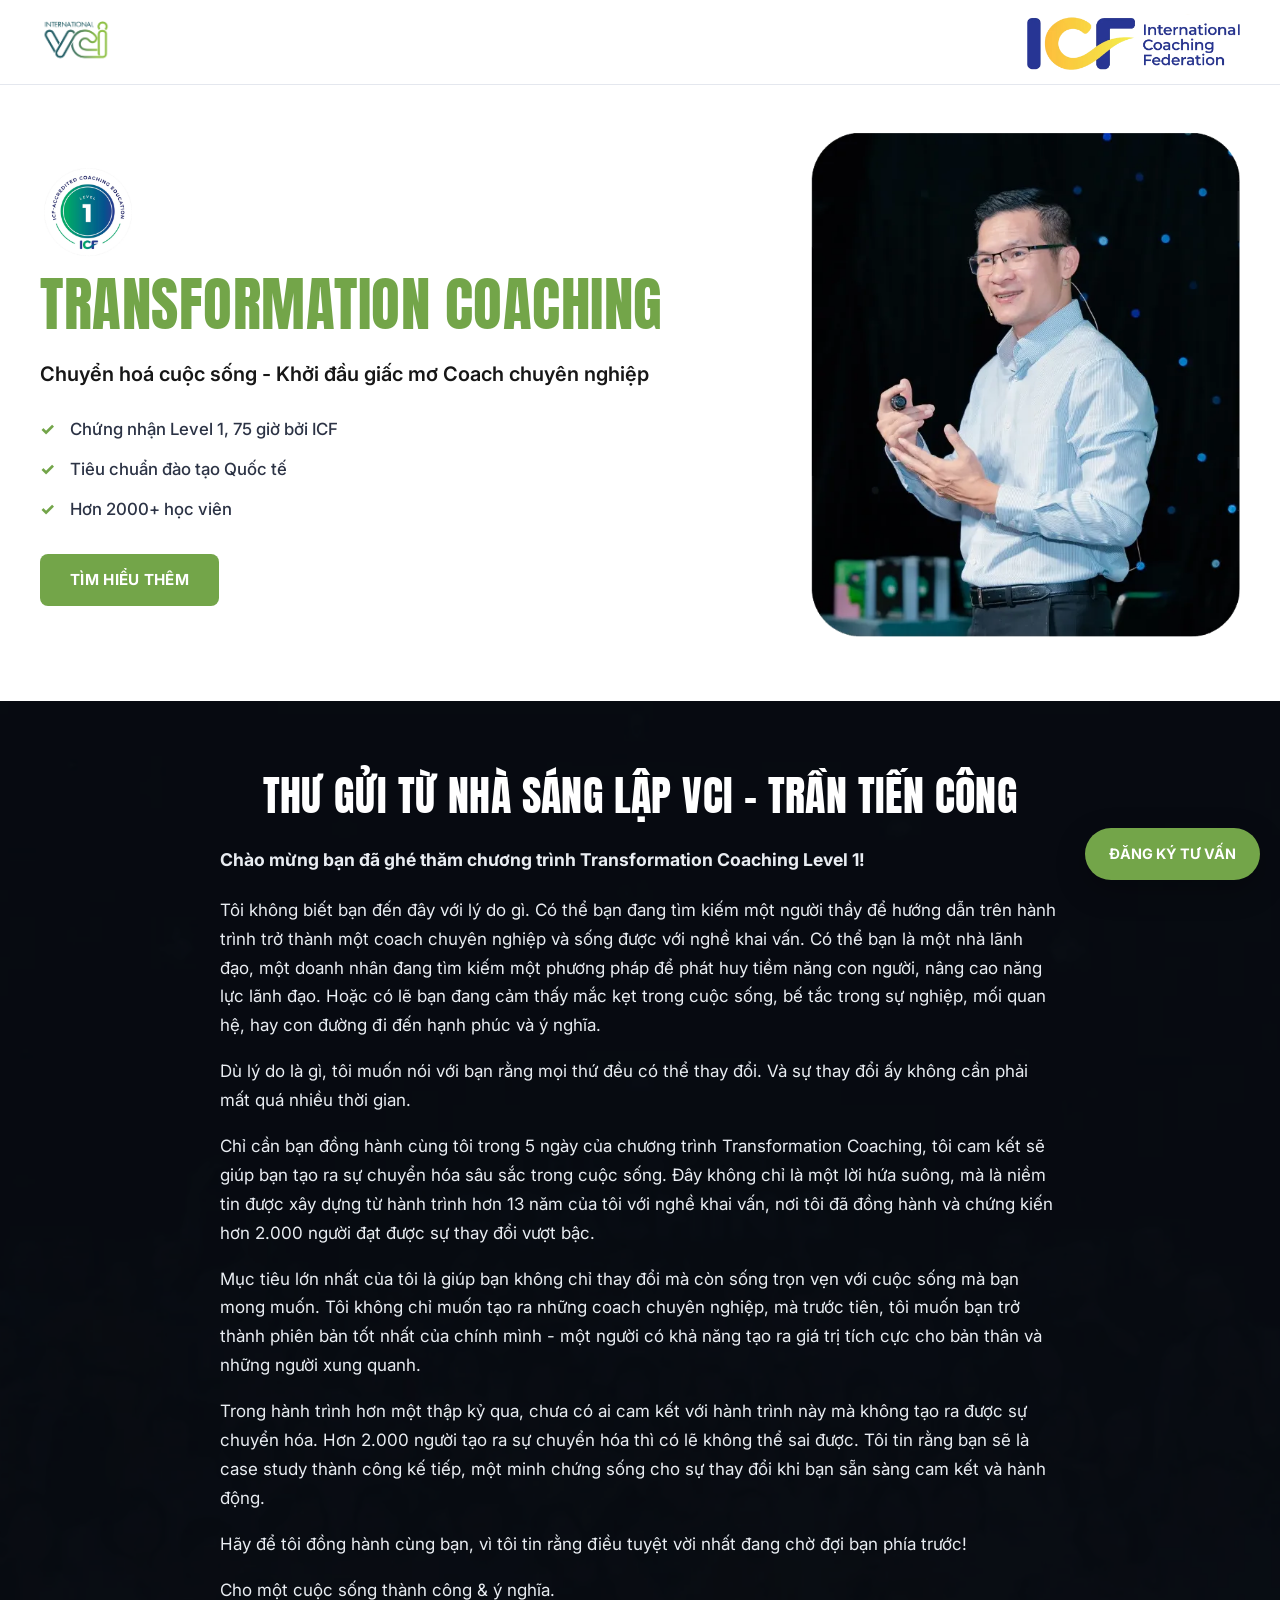
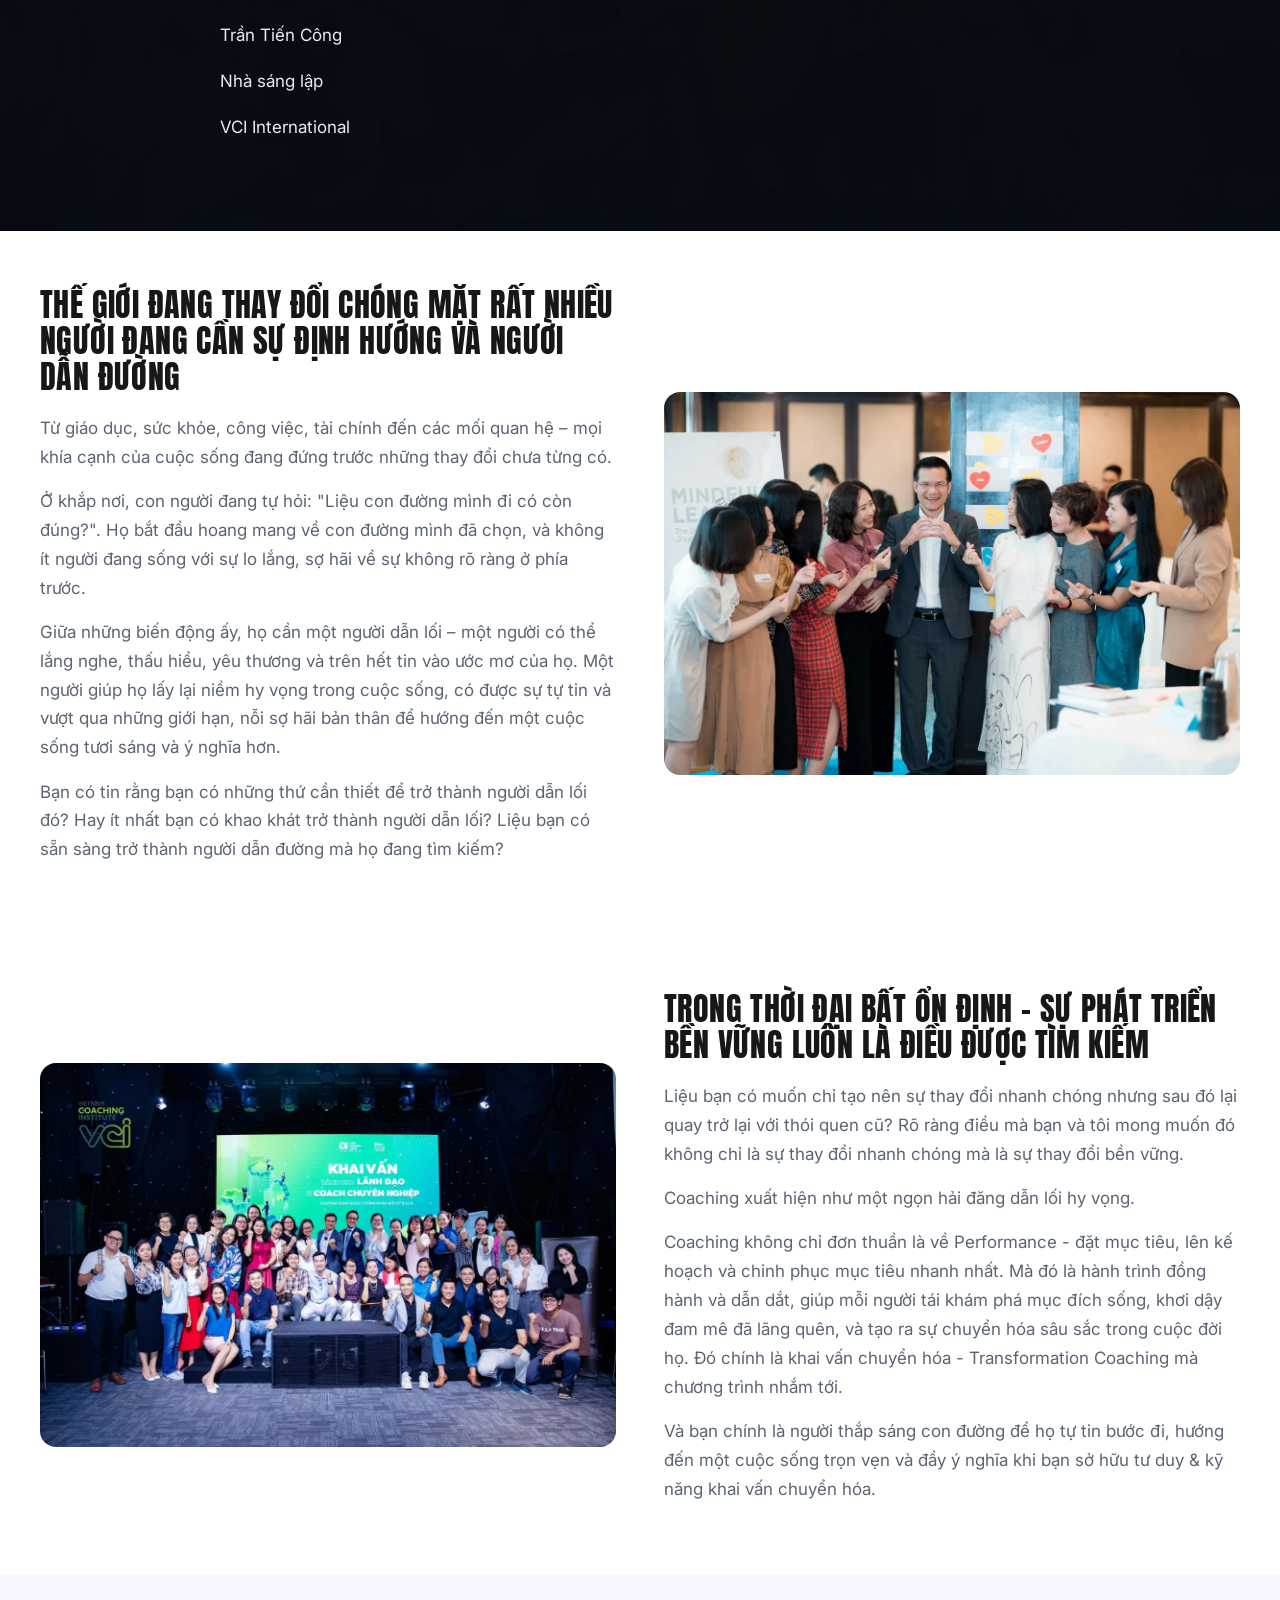
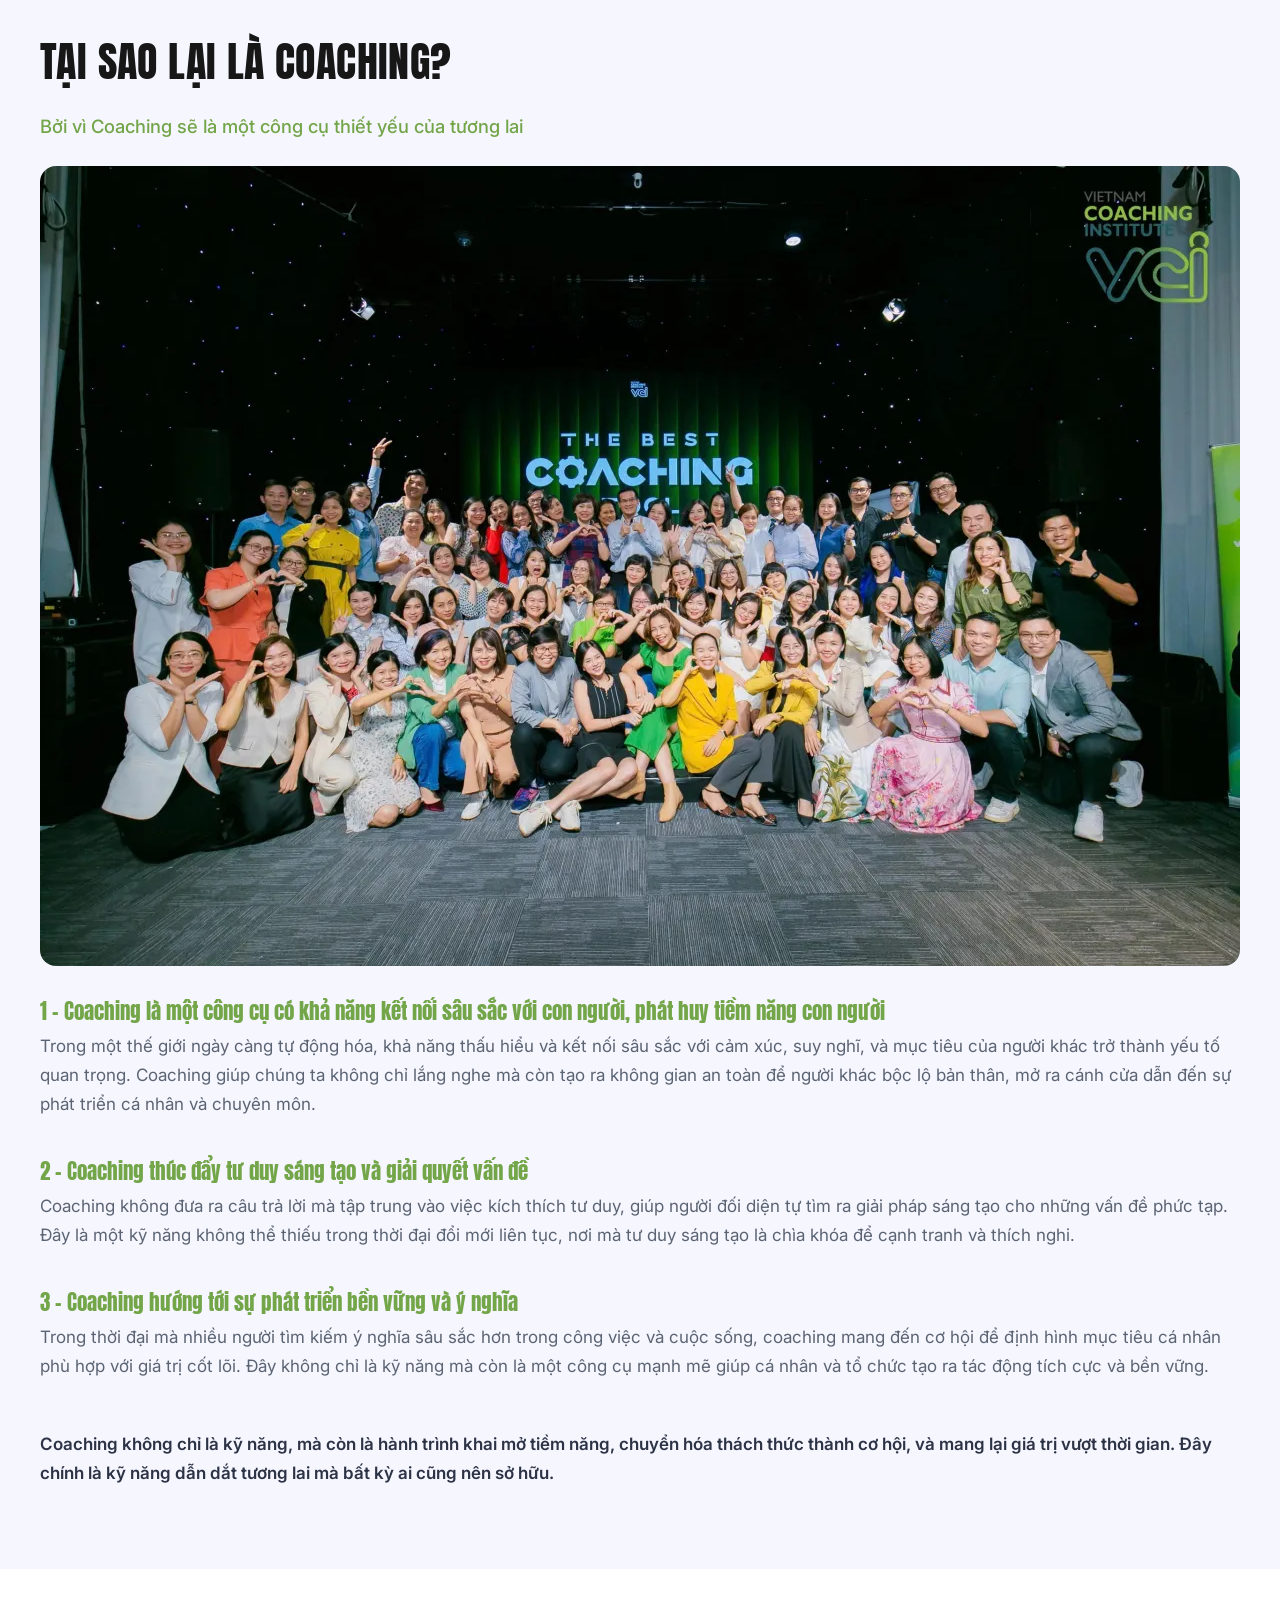
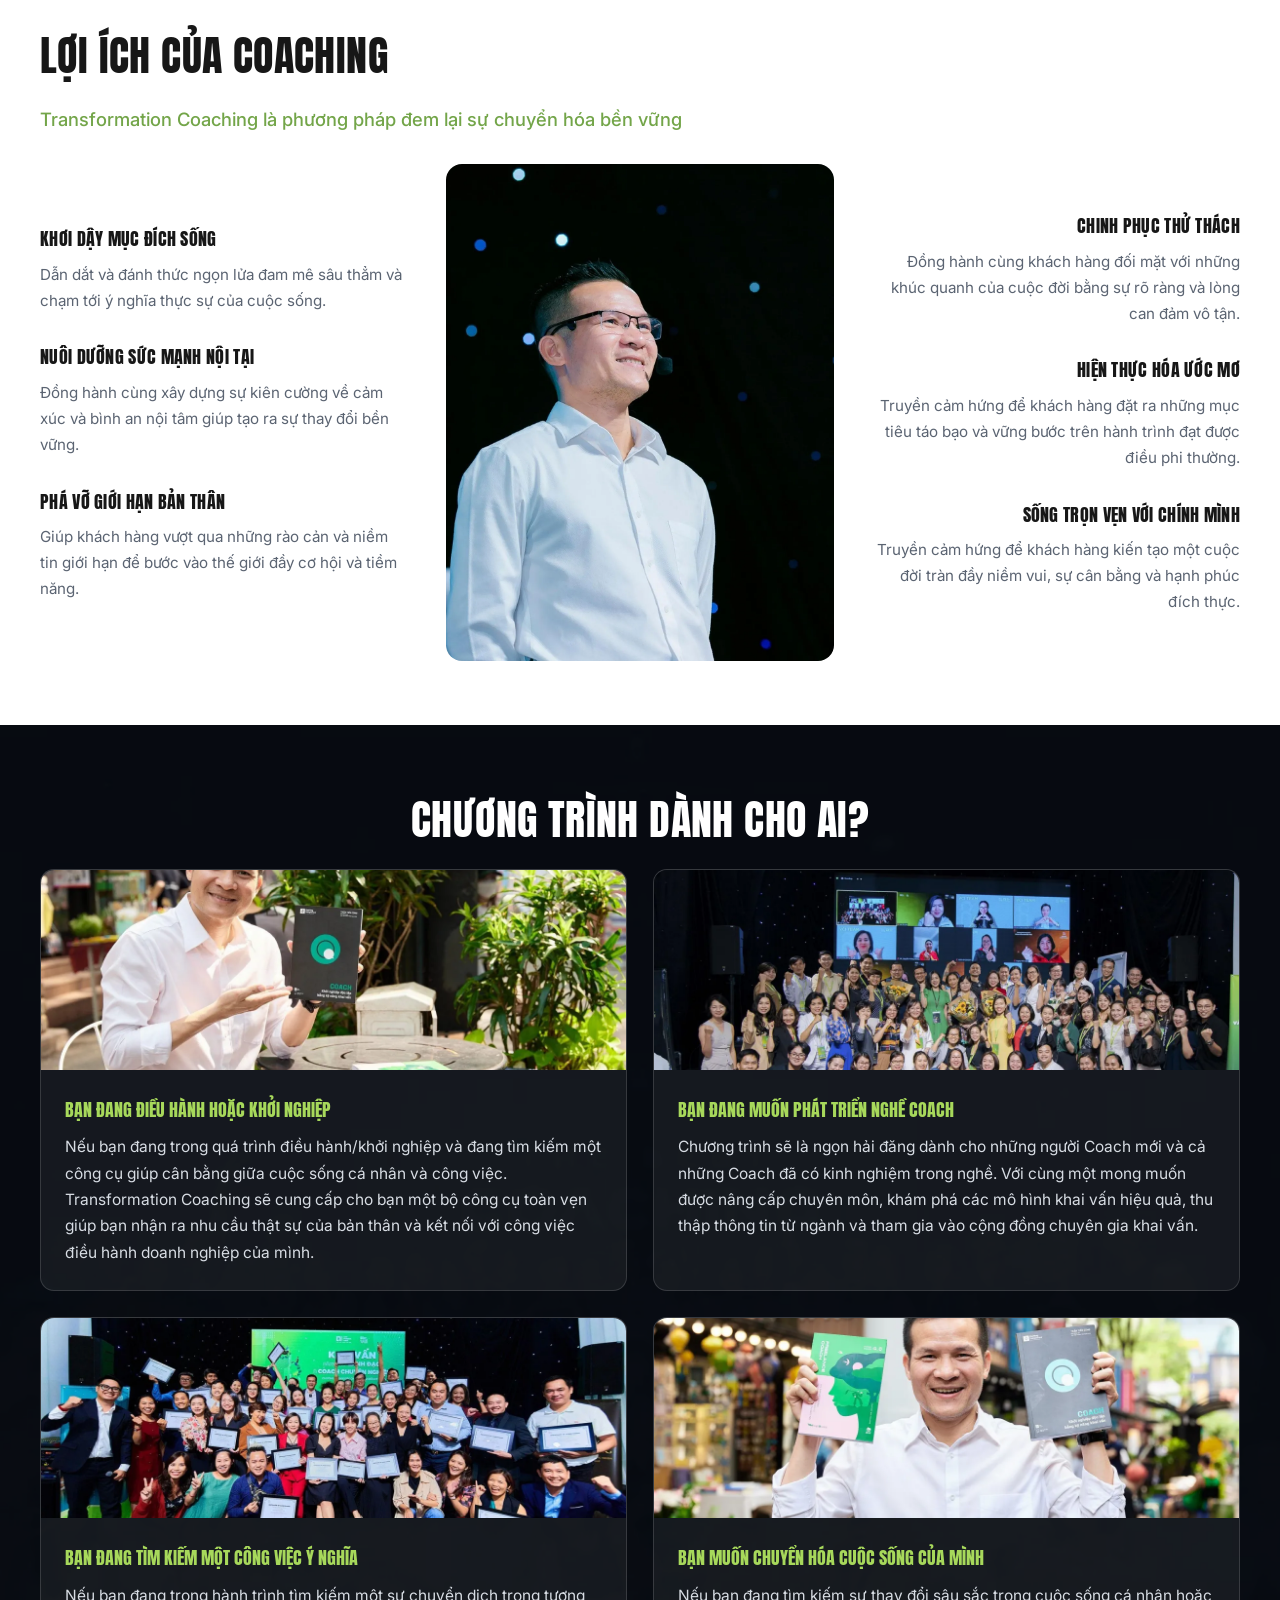
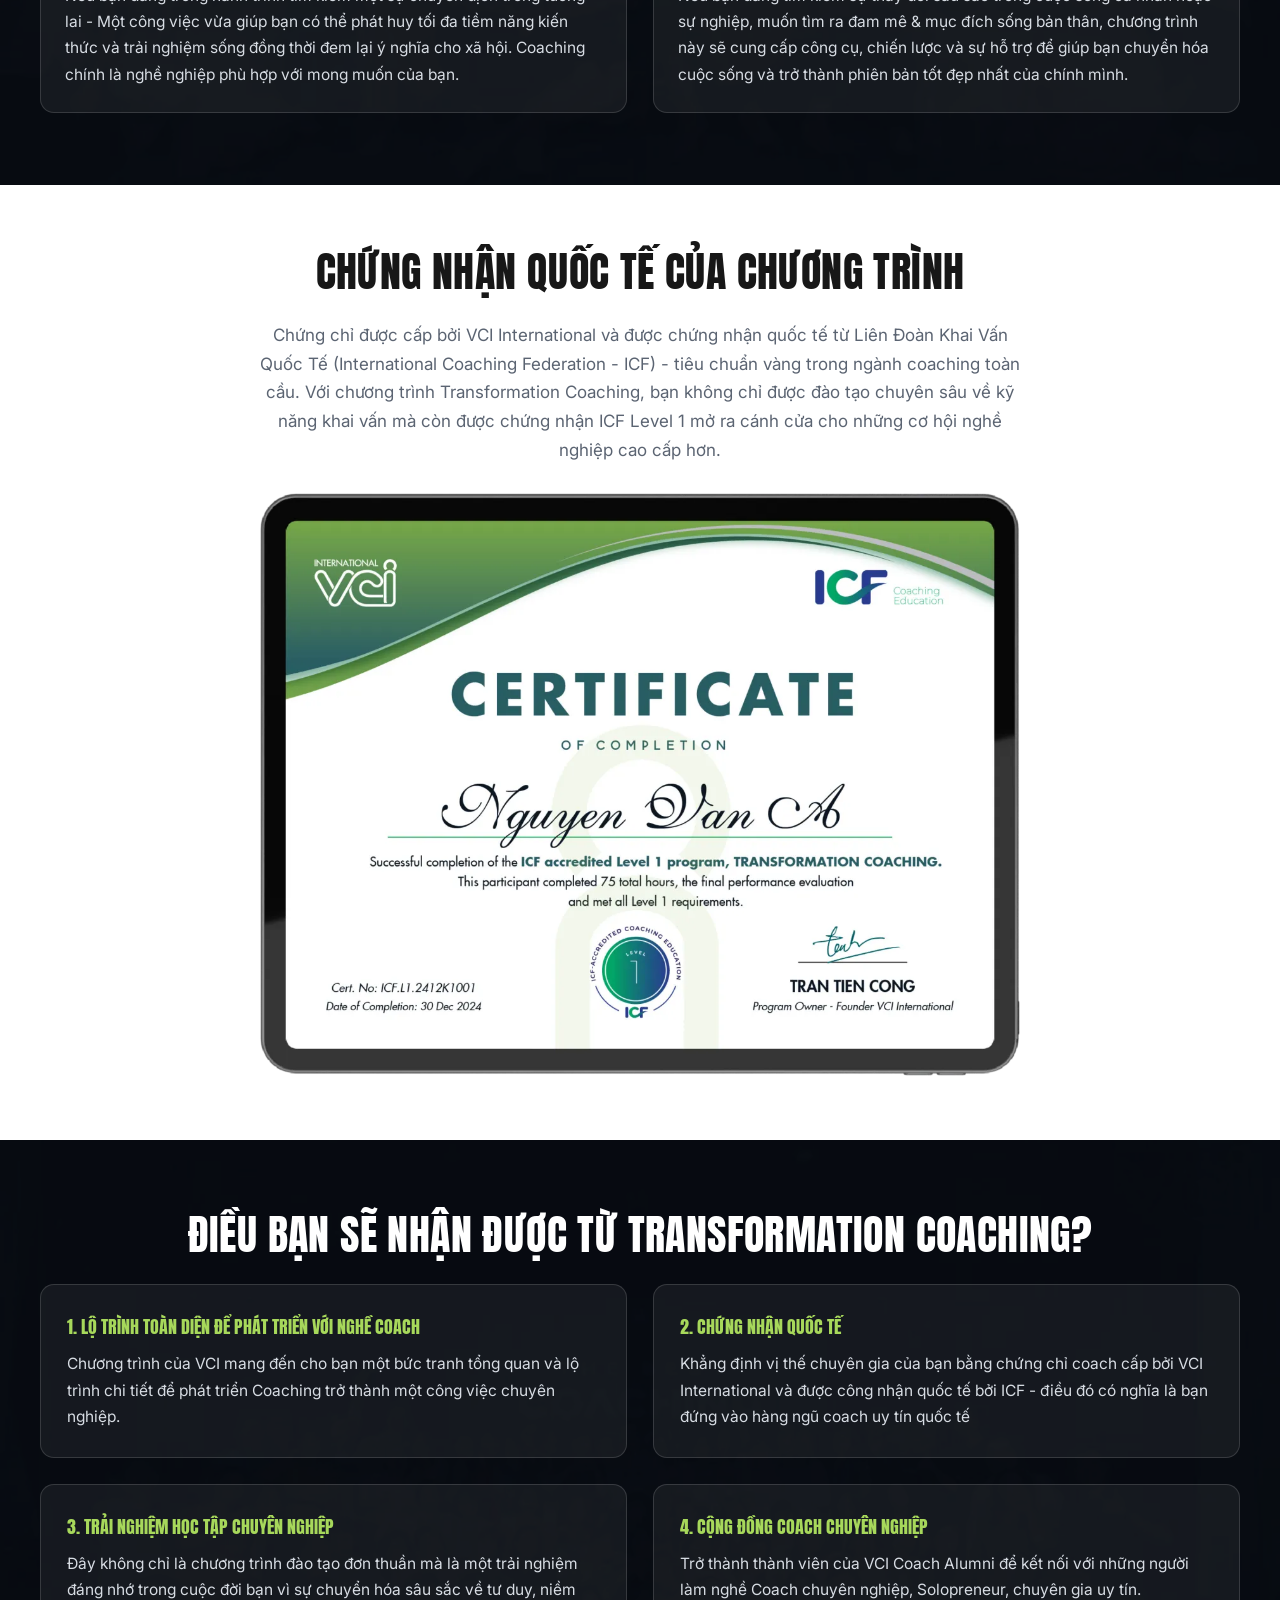
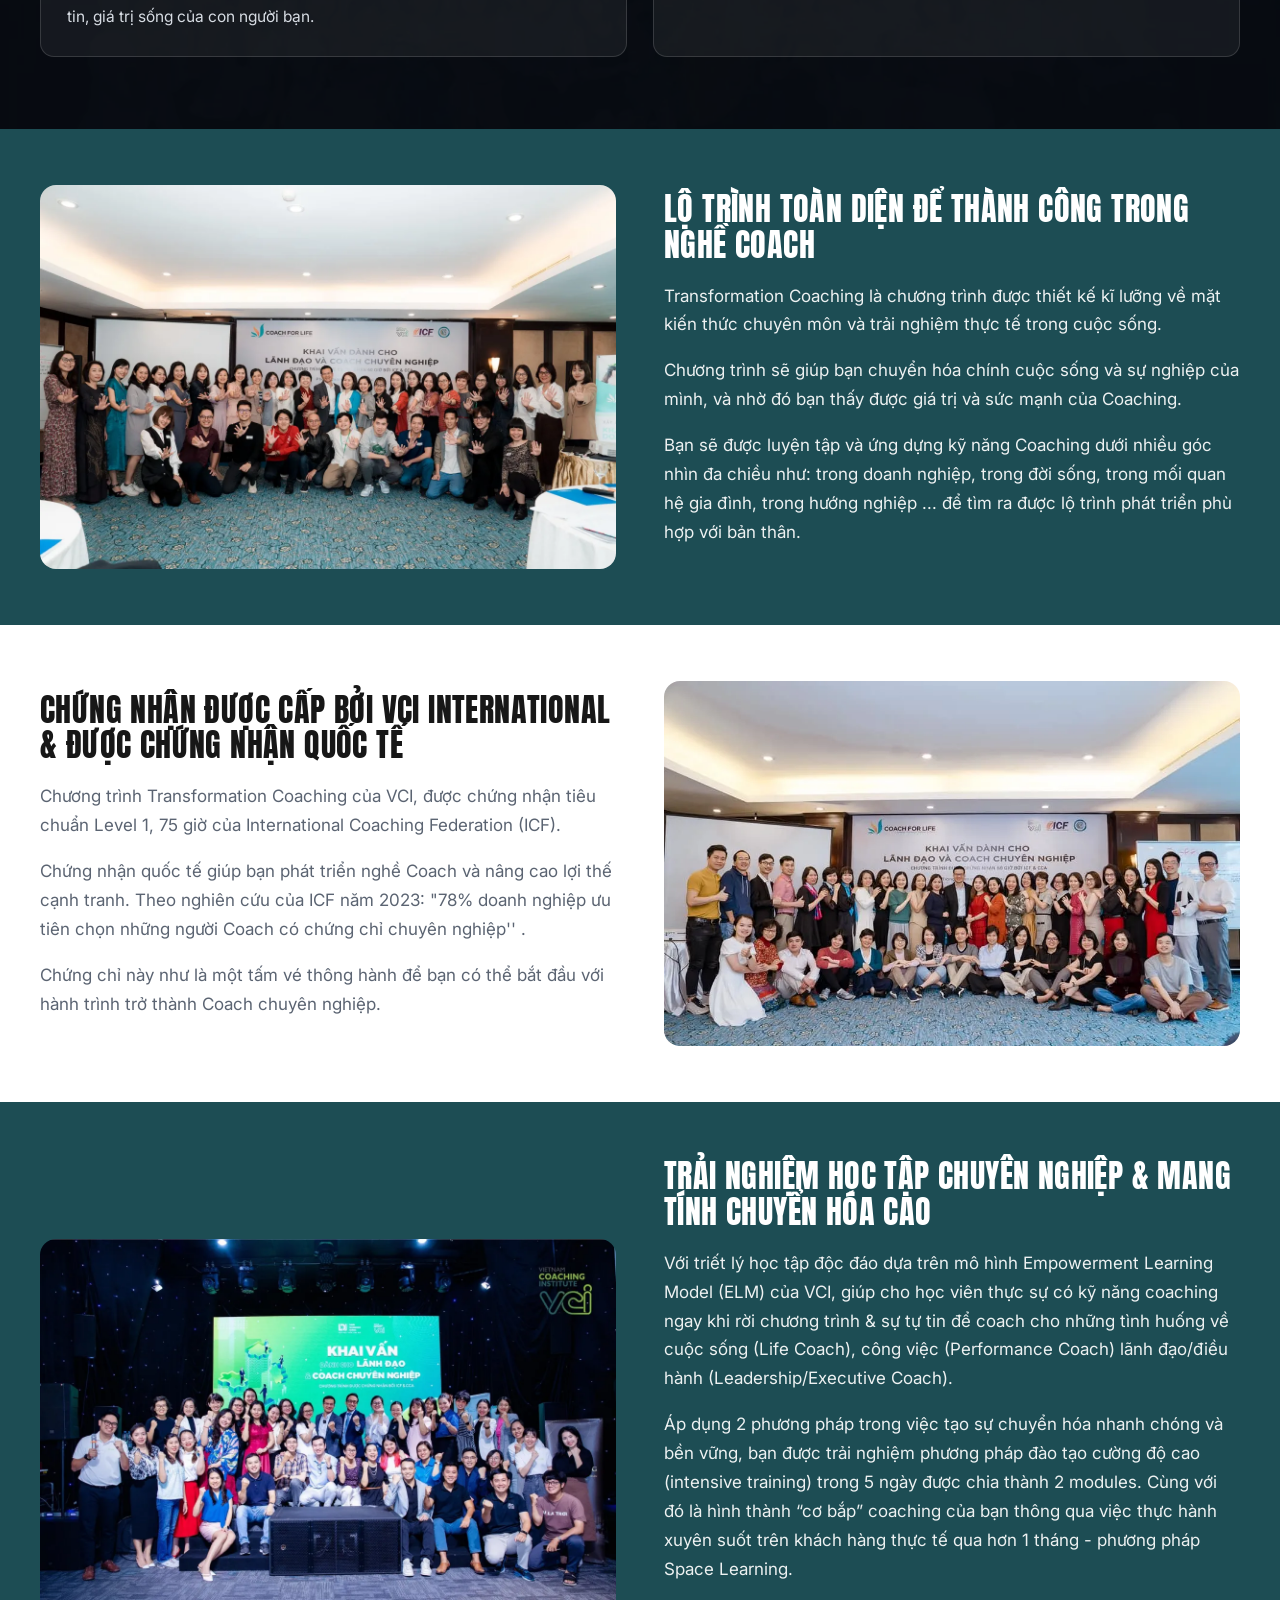
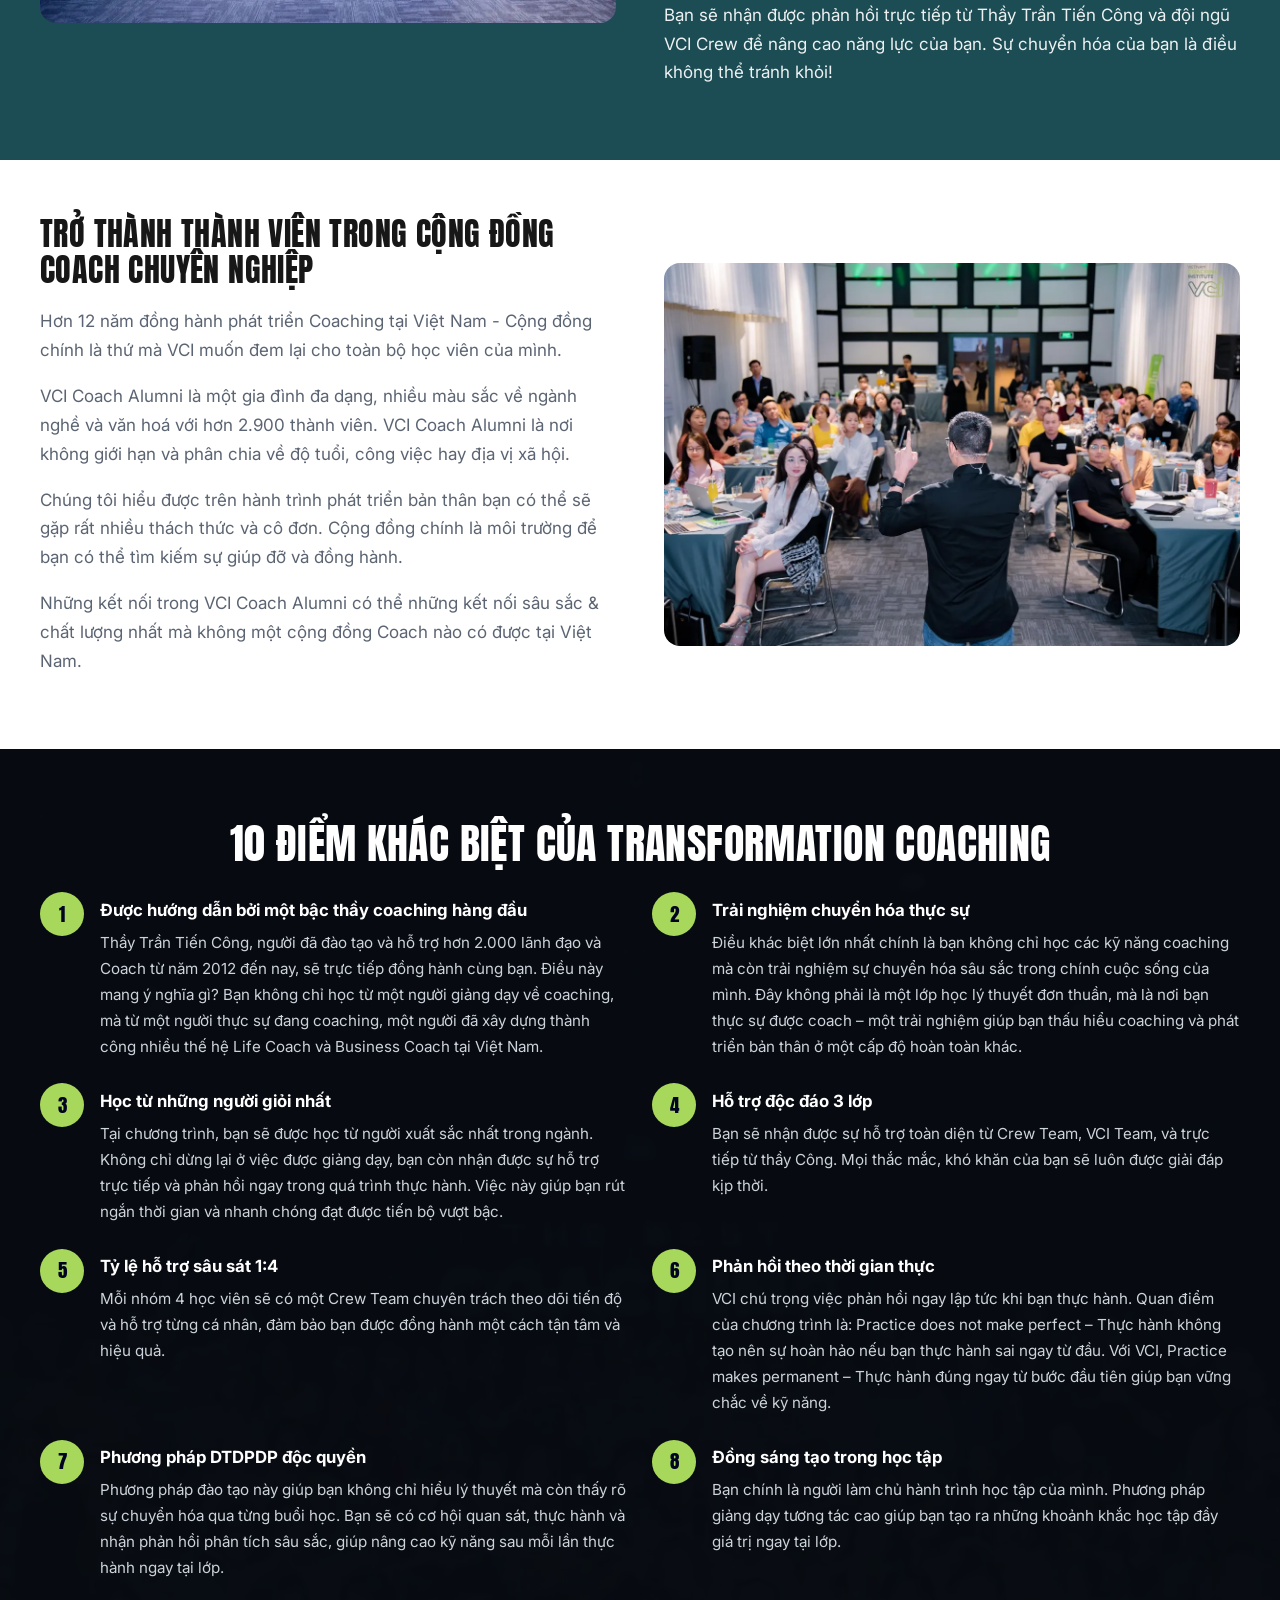
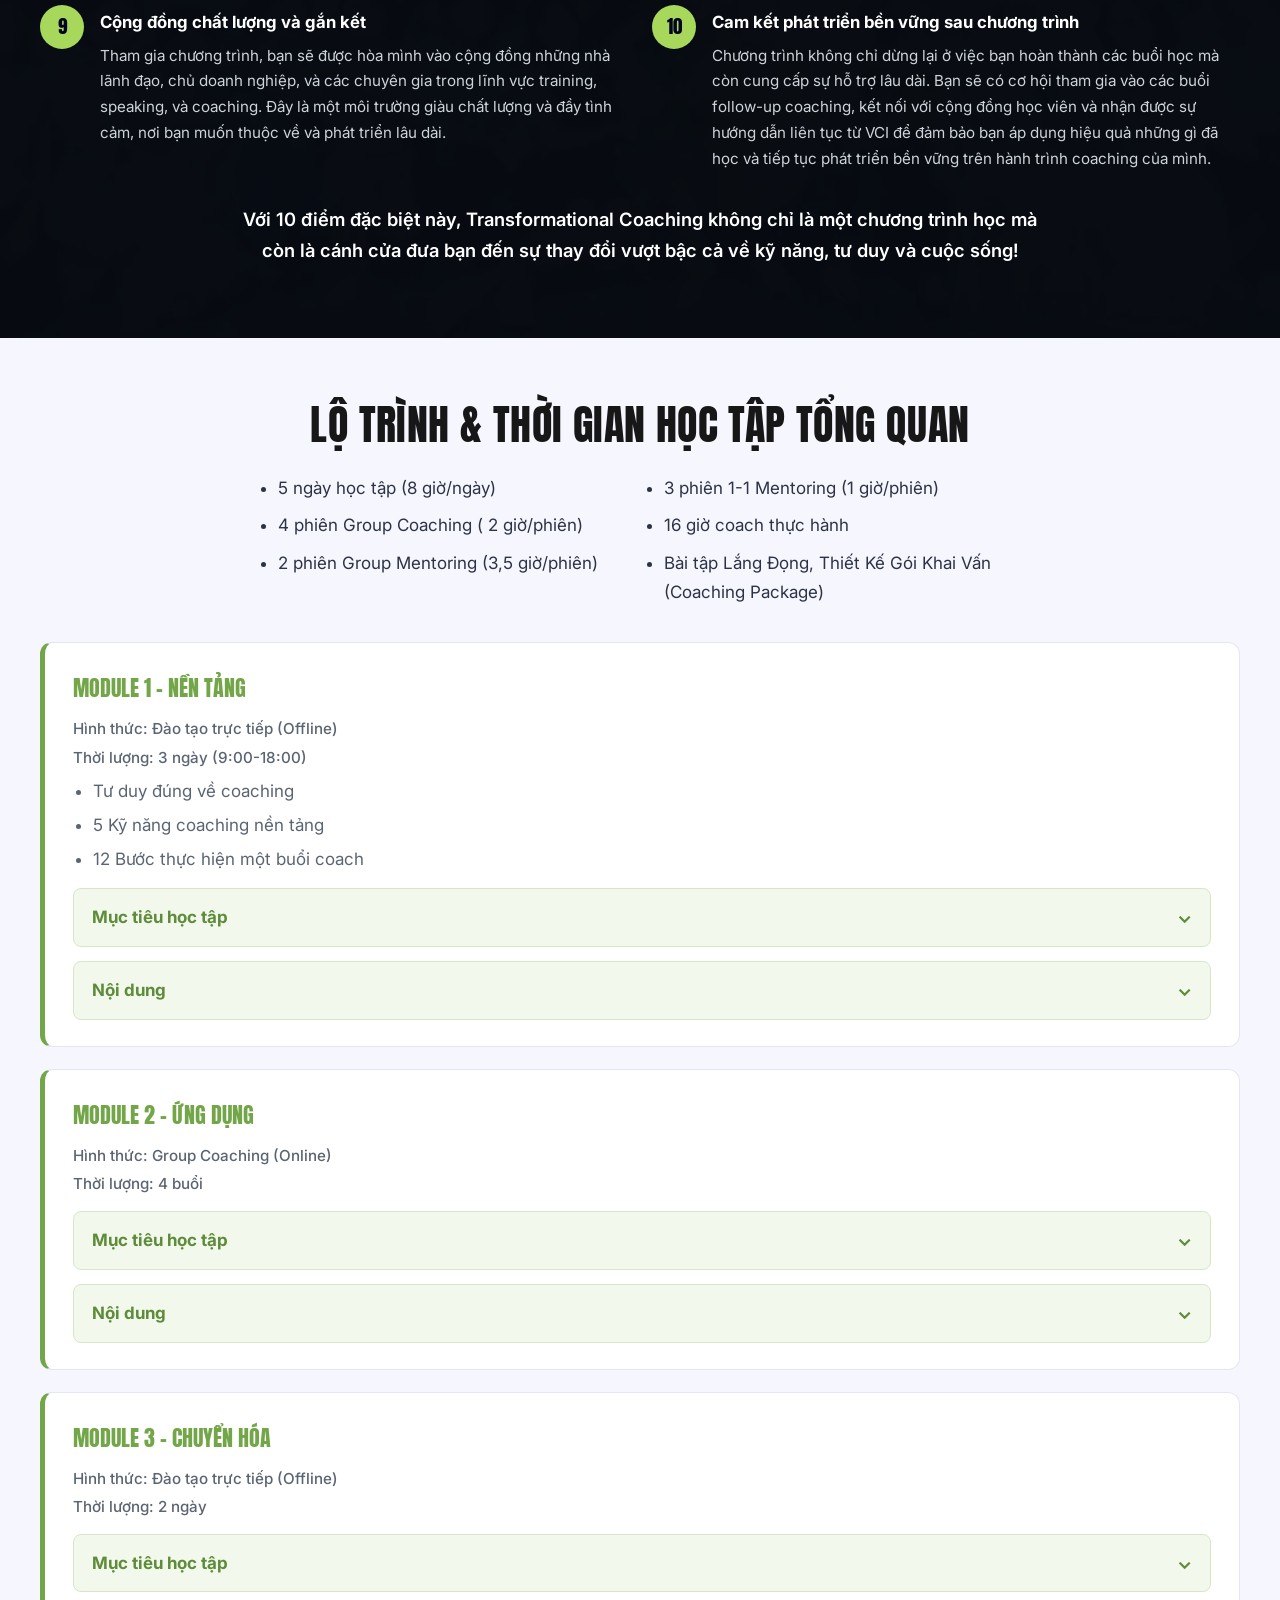
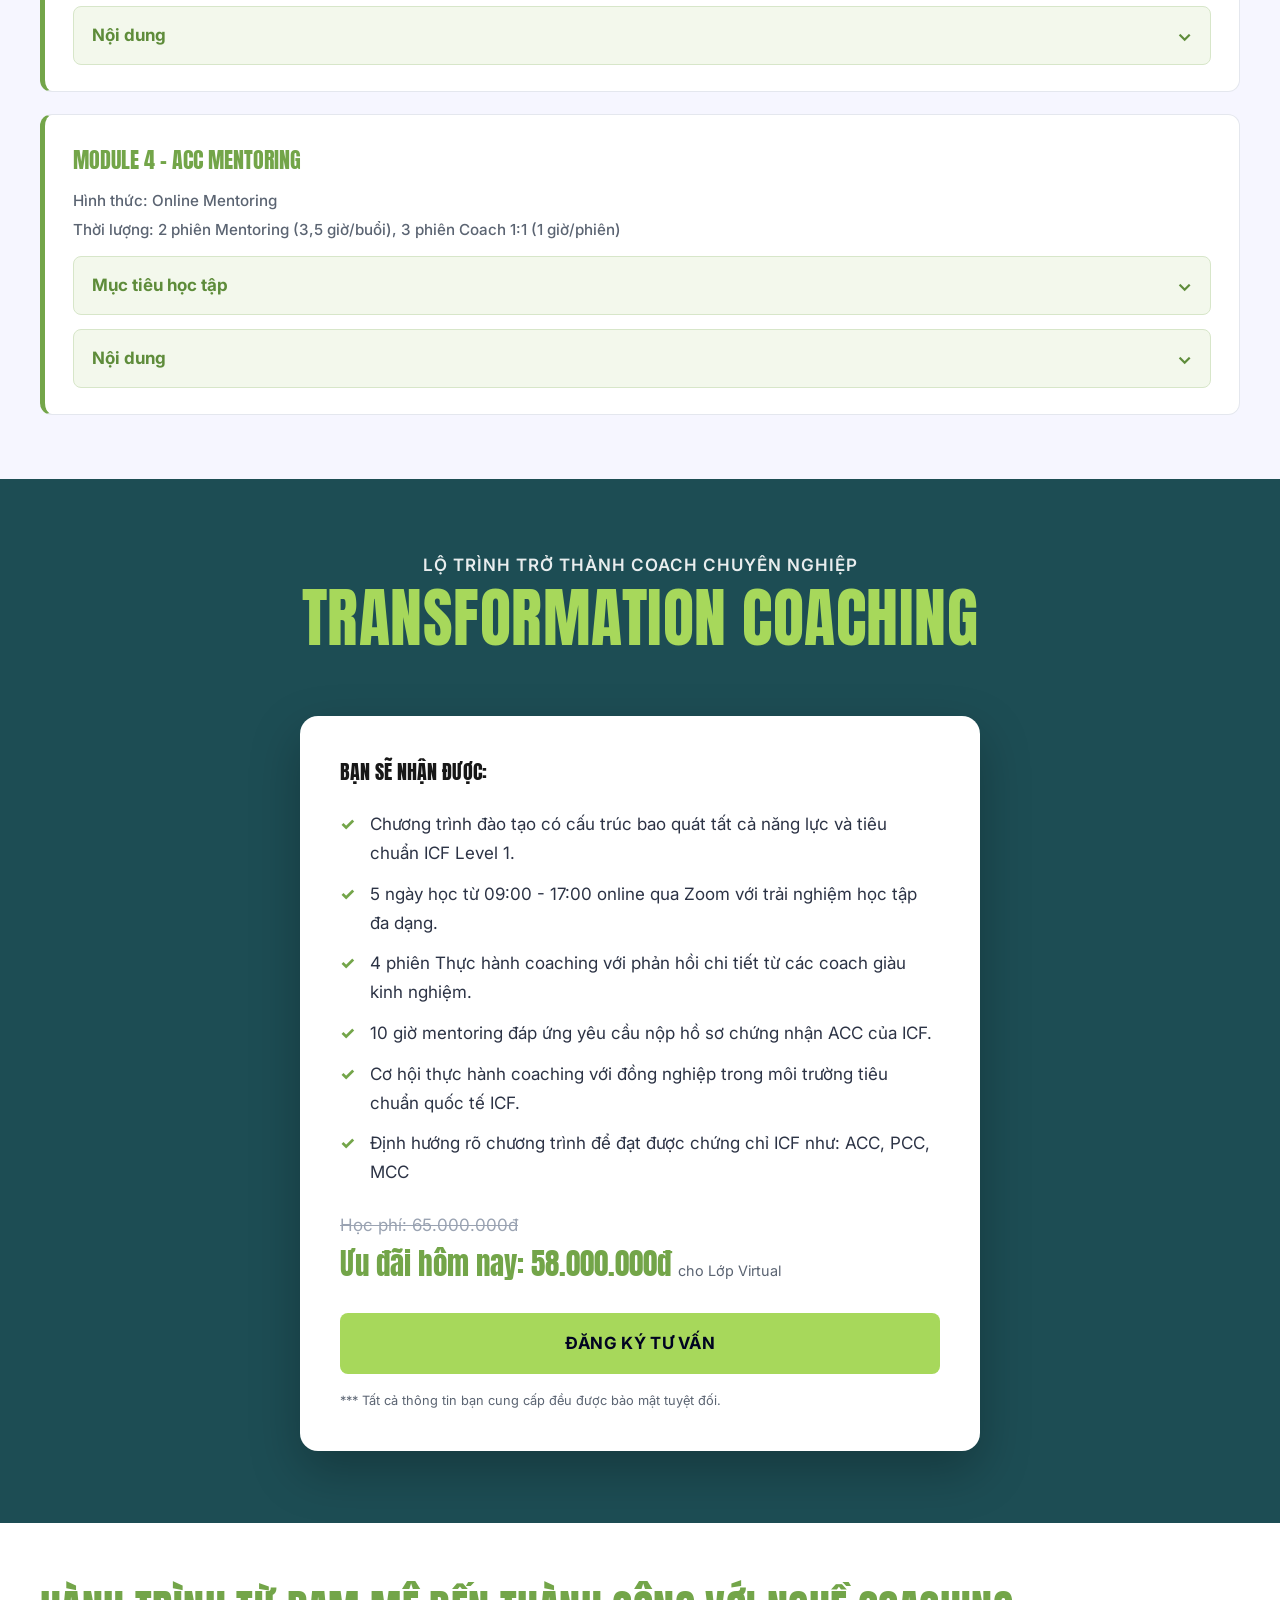
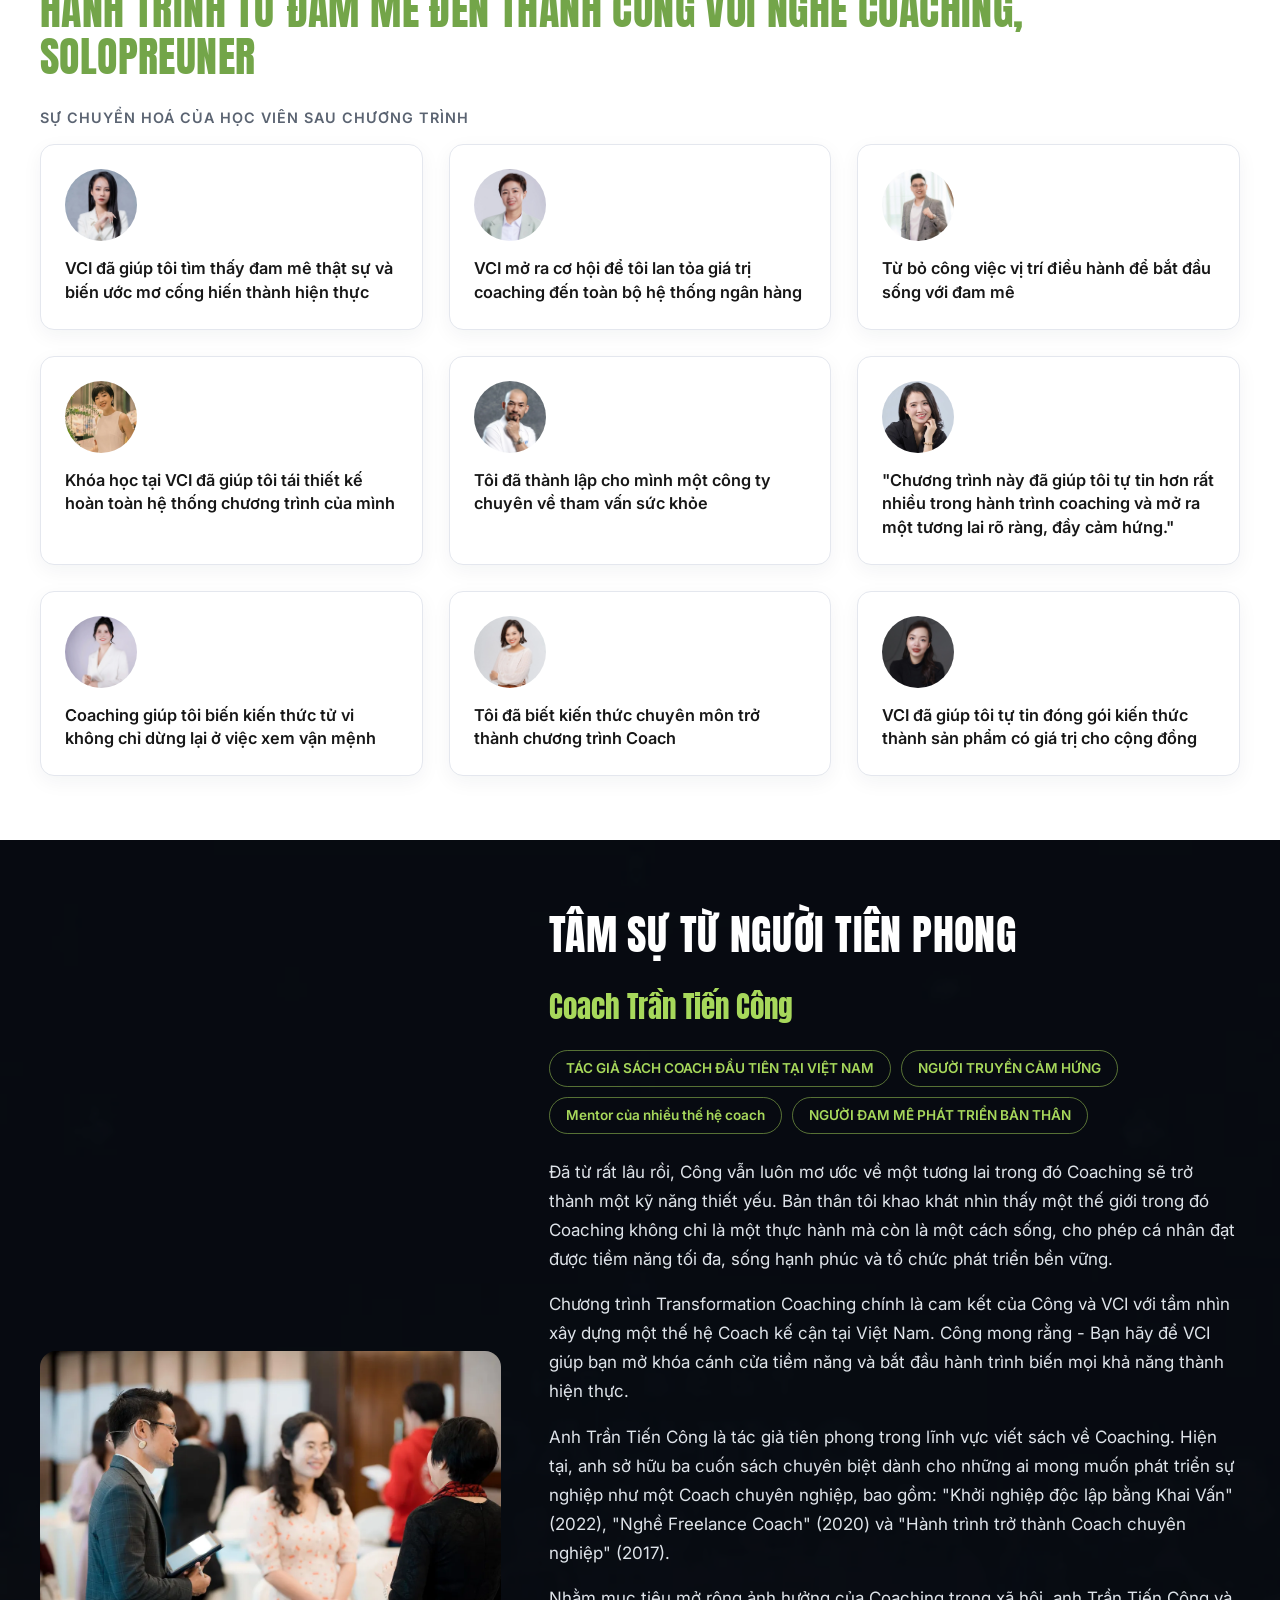
==== commit 62e2ec10: "Add full curriculum module detail panels Each of the 4 modules now renders title, format/duration me" ====
--- a/index.html
+++ b/index.html
@@ -276,35 +276,39 @@
 <section class="curriculum">
   <div class="container">
     <h2 class="section-title center">lộ trình &amp; thời gian học tập tổng quan</h2>
-    <ul class="overview-list">
-      <li>Chương trình bao gồm 4 Modules được trải dài trong thời gian 3 tháng bao gồm:</li>
-      <li>5 ngày học tập (8 giờ/ngày)</li>
-      <li>4 phiên Group Coaching ( 2 giờ/phiên)</li>
-      <li>2 phiên Group Mentoring (3,5 giờ/phiên)</li>
-      <li>3 phiên 1-1 Mentoring (1 giờ/phiên)</li>
-      <li>16 giờ coach thực hành</li>
-      <li>Bài tập Lắng Đọng, Thiết Kế Gói Khai Vấn (Coaching Package)</li>
-    </ul>
+    <ul class="overview-list"><li>5 ngày học tập (8 giờ/ngày)</li><li>4 phiên Group Coaching ( 2 giờ/phiên)</li><li>2 phiên Group Mentoring (3,5 giờ/phiên)</li><li>3 phiên 1-1 Mentoring (1 giờ/phiên)</li><li>16 giờ coach thực hành</li><li>Bài tập Lắng Đọng, Thiết Kế Gói Khai Vấn (Coaching Package)</li></ul>
     <div class="modules">
       <div class="module-card">
         <h3 class="green">Module 1 - NỀN TẢNG</h3>
         <p class="module-meta">Hình thức: Đào tạo trực tiếp (Offline)</p>
         <p class="module-meta">Thời lượng: 3 ngày (9:00-18:00)</p>
+        <ul class="module-intro"><li>Tư duy đúng về coaching</li><li>5 Kỹ năng coaching nền tảng</li><li>12 Bước thực hiện một buổi coach</li></ul>
+        <details class="module-panel"><summary>Mục tiêu học tập</summary><div class="acc-body"><p>Module 1 giúp học viên hiểu đúng về coaching, sức mạnh của coaching, có tư duy của một người coach và thực hành 5 kỹ năng nền tảng tạo hiệu quả cho quá trình coach. Và nắm được Mô hình khai vấn để thực hiện một buổi coach hoàn chỉnh. Học viên được thực hành và phản hồi ngay tại lớp từ thầy và VCI Crew Team</p></div></details>
+        <details class="module-panel"><summary>Nội dung</summary><div class="acc-body"><ol><li>Nền tảng về khai vấn, lịch sử khai vấn.</li><li>Đạo đức khai vấn, hiểu đúng về khai vấn: sự khác biệt so với cố vấn, đào tạo, tư vấn.</li><li>Tư duy khai vấn, 7 nguyên tắc cần tuân thủ để có buổi coach hiệu quả (Mindset).</li><li>5 Kỹ năng thiết yếu trong khai vấn (Skill Set).</li><li>Mô hình khai vấn độc quyền Inspiration Coaching Matrix ™ với 12 bước đơn giản &amp; hiệu quả để coach cho bất kỳ ai.</li><li>8 phiên coaching thực hành tại lớp và nhận phản hồi trực tiếp.</li><li>ICF Core Competency Framework - khung năng lực khai vấn theo chuẩn quốc tế ICF.</li></ol></div></details>
       </div>
       <div class="module-card">
         <h3 class="green">Module 2 - ỨNG DỤNG</h3>
         <p class="module-meta">Hình thức: Group Coaching (Online)</p>
         <p class="module-meta">Thời lượng: 4 buổi</p>
+        
+        <details class="module-panel"><summary>Mục tiêu học tập</summary><div class="acc-body"><p>Module 2 tập trung vào việc ứng dụng những kiến thức đã học ở Module 1 vào thực tế. Học viên sẽ đi coach thực tế 16 phiên cho các tình huống thực tế từ cảm xúc, mối quan hệ, nâng cao hiệu quả công việc, bán hàng, lãnh đạo, dạy con. Học viên sẽ được kèm cặp, định hướng, chia sẻ các cách coach những tình huống khác nhau. Học viên sẽ được phản hồi trực tiếp về kỹ năng coach theo tiêu chuẩn ICF để năng cao sự tự tin và năng lực coach</p></div></details>
+        <details class="module-panel"><summary>Nội dung</summary><div class="acc-body"><ol><li>Chia sẻ các giải pháp cho các tình huống thực tế học viên gặp phải trong quá trình coach.</li><li>Cung cấp các kỹ thuật coach, công cụ cần thiết.</li><li>Coach trực tiếp tại lớp để học viên có thể mô phỏng một buổi coach tuyệt vời như thế nào.</li><li>Học viên được bắt cặp và coach tại lớp dưới sự quan sát và được nhận phản hồi từ thầy và VCI Crew Team.</li></ol></div></details>
       </div>
       <div class="module-card">
         <h3 class="green">Module 3 - CHUYỂN HÓA</h3>
         <p class="module-meta">Hình thức: Đào tạo trực tiếp (Offline)</p>
         <p class="module-meta">Thời lượng: 2 ngày</p>
+        
+        <details class="module-panel"><summary>Mục tiêu học tập</summary><div class="acc-body"><p>Module 3 tập trung giúp học viên có thể coach tạo ra sự chuyển hóa. Học viên sẽ được khám phá Transformation Coaching model, coach tập trung vào chiều sâu của con người tạo sự chuyển hóa - Transformation, vượt trên những suy nghĩ thông thường về coach là để tạo nên hiệu suất Performance. Module này cũng tập trung chia sẻ Lộ trình để phát triển Coaching chuyên nghiệp để bạn có thể áp dụng vào doanh nghiệp hoặc làm nghề Coach độc lập. Bạn sẽ được khám phá Closing Matrix để chuyển hóa khách hàng coach.</p></div></details>
+        <details class="module-panel"><summary>Nội dung</summary><div class="acc-body"><ol><li>Làm thế nào tạo sự chuyển hóa tư duy, thay đổi cuộc sống.</li><li>Thấu hiểu cách não bộ hoạt động.</li><li>Thấu hiểu Mô hình giao tiếp để có thể thấu hiểu và nâng cao khả năng tạo ảnh hưởng. Mô hình giao tiếp chính xác.</li><li>Coaching thay đổi tiềm thức, khám phá tại sao bạn làm điều bạn làm.</li><li>Siêu chương trình.</li><li>Coaching Blueprint - lộ trình phát triển nghề Coach.</li><li>Closing Matrix - 8 bước chiến lược chuyển hóa khách hàng.</li></ol></div></details>
       </div>
       <div class="module-card">
         <h3 class="green">Module 4 - ACC MENTORING</h3>
         <p class="module-meta">Hình thức: Online Mentoring</p>
         <p class="module-meta">Thời lượng: 2 phiên Mentoring (3,5 giờ/buổi), 3 phiên Coach 1:1 (1 giờ/phiên)</p>
+        
+        <details class="module-panel"><summary>Mục tiêu học tập</summary><div class="acc-body"><p>Module 4 tập trung phản hồi giúp bạn nâng cao năng lực coach so với 8 năng lực coach lõi của ICF. Mục tiêu kép là kèm cặp nâng cao năng lực và giúp bạn tự tin để chinh phục ACC Credential, chứng chỉ cấp độ đầu tiên của bạn tại ICF.</p></div></details>
+        <details class="module-panel"><summary>Nội dung</summary><div class="acc-body"><ol><li>ICF Core Competency Framework, đi sâu vào khung năng lực.</li><li>Phản hồi, mentor cho học viên nâng cao năng lực coach theo khung năng lực.</li><li>Hướng dẫn trực tiếp Group và 1-1 cho tình huống cụ thể học viên đang gặp phải.</li><li>Chia sẻ, định hướng để chuẩn bị cho bạn trong kỳ thi ICF Credentialing Exam.</li></ol></div></details>
       </div>
     </div>
   </div>
--- a/styles.css
+++ b/styles.css
@@ -171,10 +171,20 @@
 .curriculum{padding:64px 0;background:var(--paper)}
 .overview-list{max-width:760px;margin:0 auto 36px;columns:2;gap:30px;padding-left:18px}
 .overview-list li{margin-bottom:.5em}
-.modules{display:grid;grid-template-columns:repeat(2,1fr);gap:24px}
-.module-card{background:#fff;border:1px solid var(--line);border-left:5px solid var(--green);border-radius:12px;padding:24px}
-.module-card h3{font-family:var(--display);font-weight:400;font-size:1.3rem;margin:0 0 .5em;text-transform:uppercase}
-.module-meta{margin:.2em 0;color:var(--muted);font-size:.95rem}
+.modules{display:flex;flex-direction:column;gap:22px}
+.module-card{background:#fff;border:1px solid var(--line);border-left:5px solid var(--green);border-radius:12px;padding:26px 28px}
+.module-card h3{font-family:var(--display);font-weight:400;font-size:1.4rem;margin:0 0 .4em;text-transform:uppercase;color:var(--green)}
+.module-meta{margin:.15em 0;color:var(--muted);font-size:.95rem;font-weight:500}
+.module-intro{margin:.4em 0 0;padding-left:20px;color:var(--muted)}
+.module-intro li{margin:.3em 0}
+.module-panel{border:1px solid #d7e6c9;background:#f3f8ec;border-radius:8px;margin-top:14px;overflow:hidden}
+.module-panel summary{cursor:pointer;padding:14px 18px;font-weight:700;color:var(--green-d);list-style:none;position:relative}
+.module-panel summary::-webkit-details-marker{display:none}
+.module-panel summary::after{content:"⌄";position:absolute;right:18px;top:11px;font-size:1.2rem}
+.module-panel[open] summary::after{content:"⌃"}
+.module-panel .acc-body{padding:0 18px 16px}
+.module-panel ol{margin:.3em 0;padding-left:20px}
+.module-panel ol li{margin:.35em 0;color:var(--muted)}
 
 /* ---- Pricing ---- */
 .pricing{padding:72px 0;background:var(--teal);color:#fff;text-align:center}
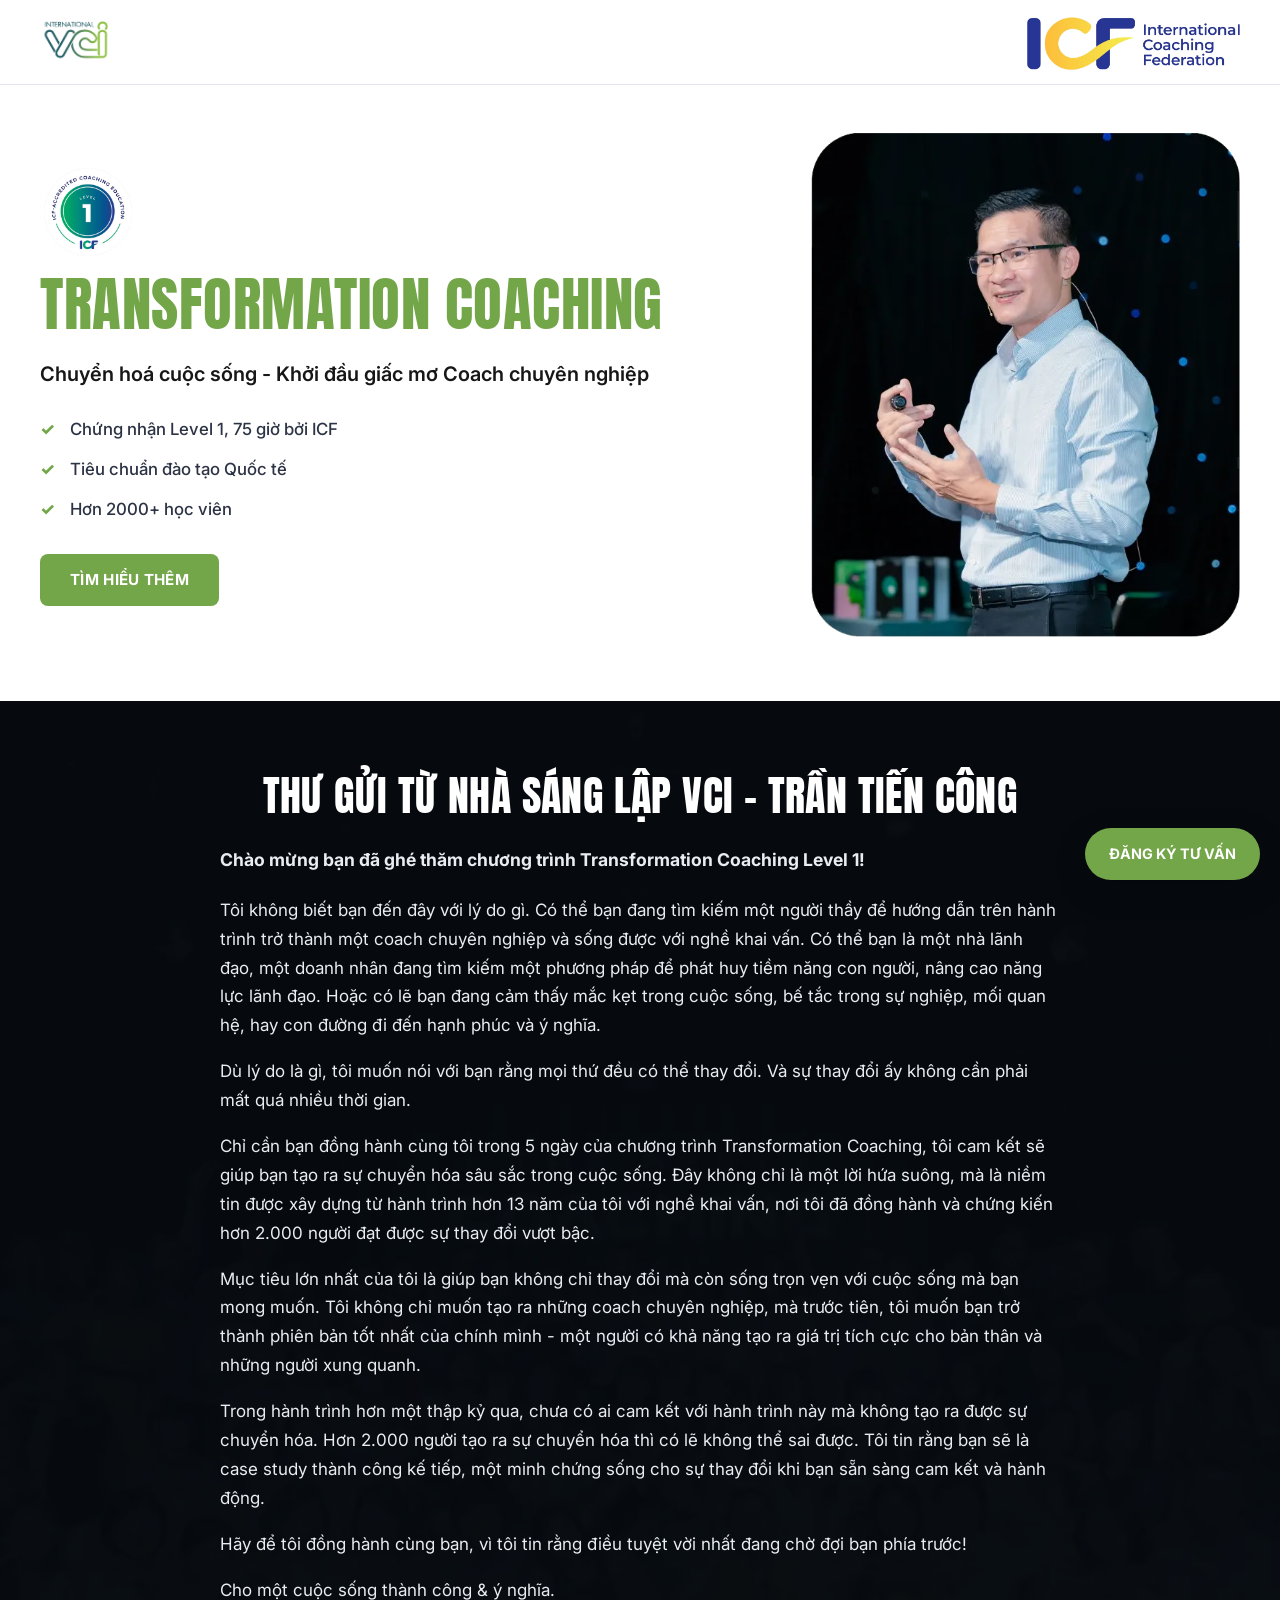
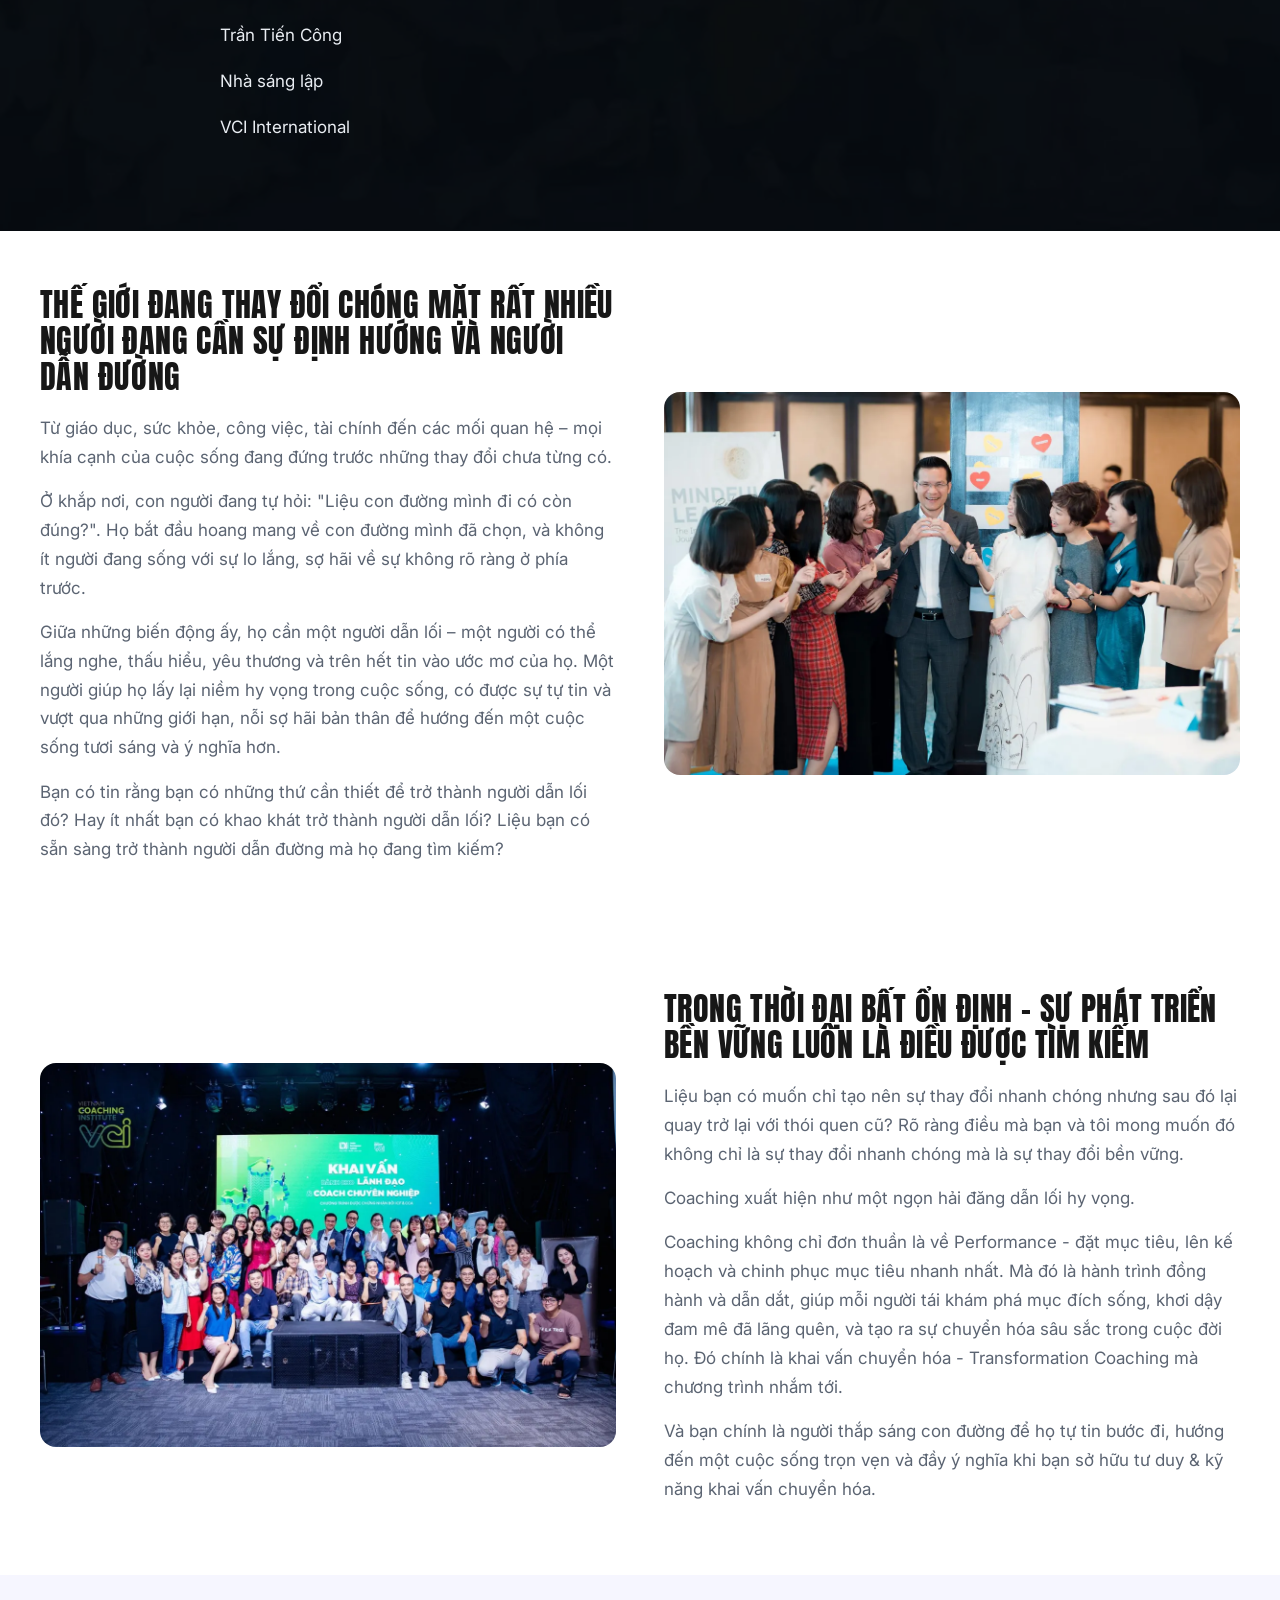
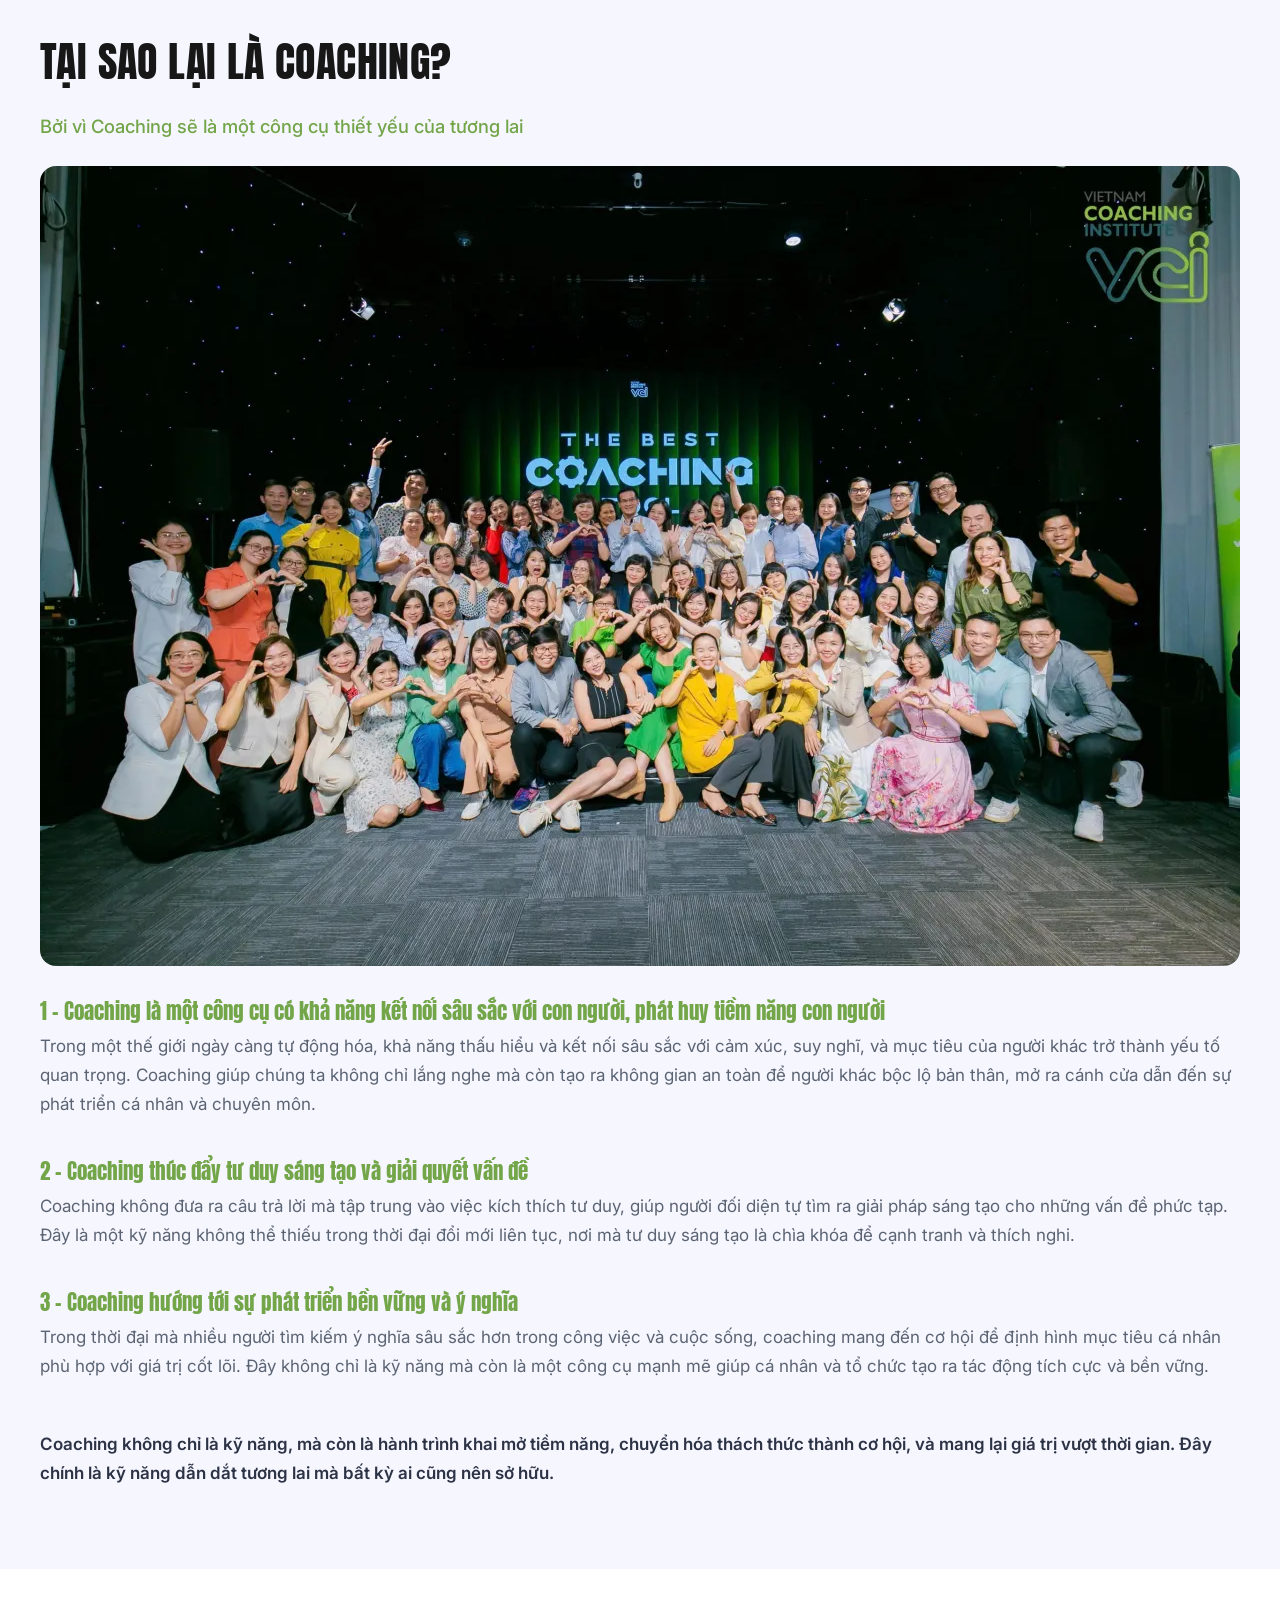
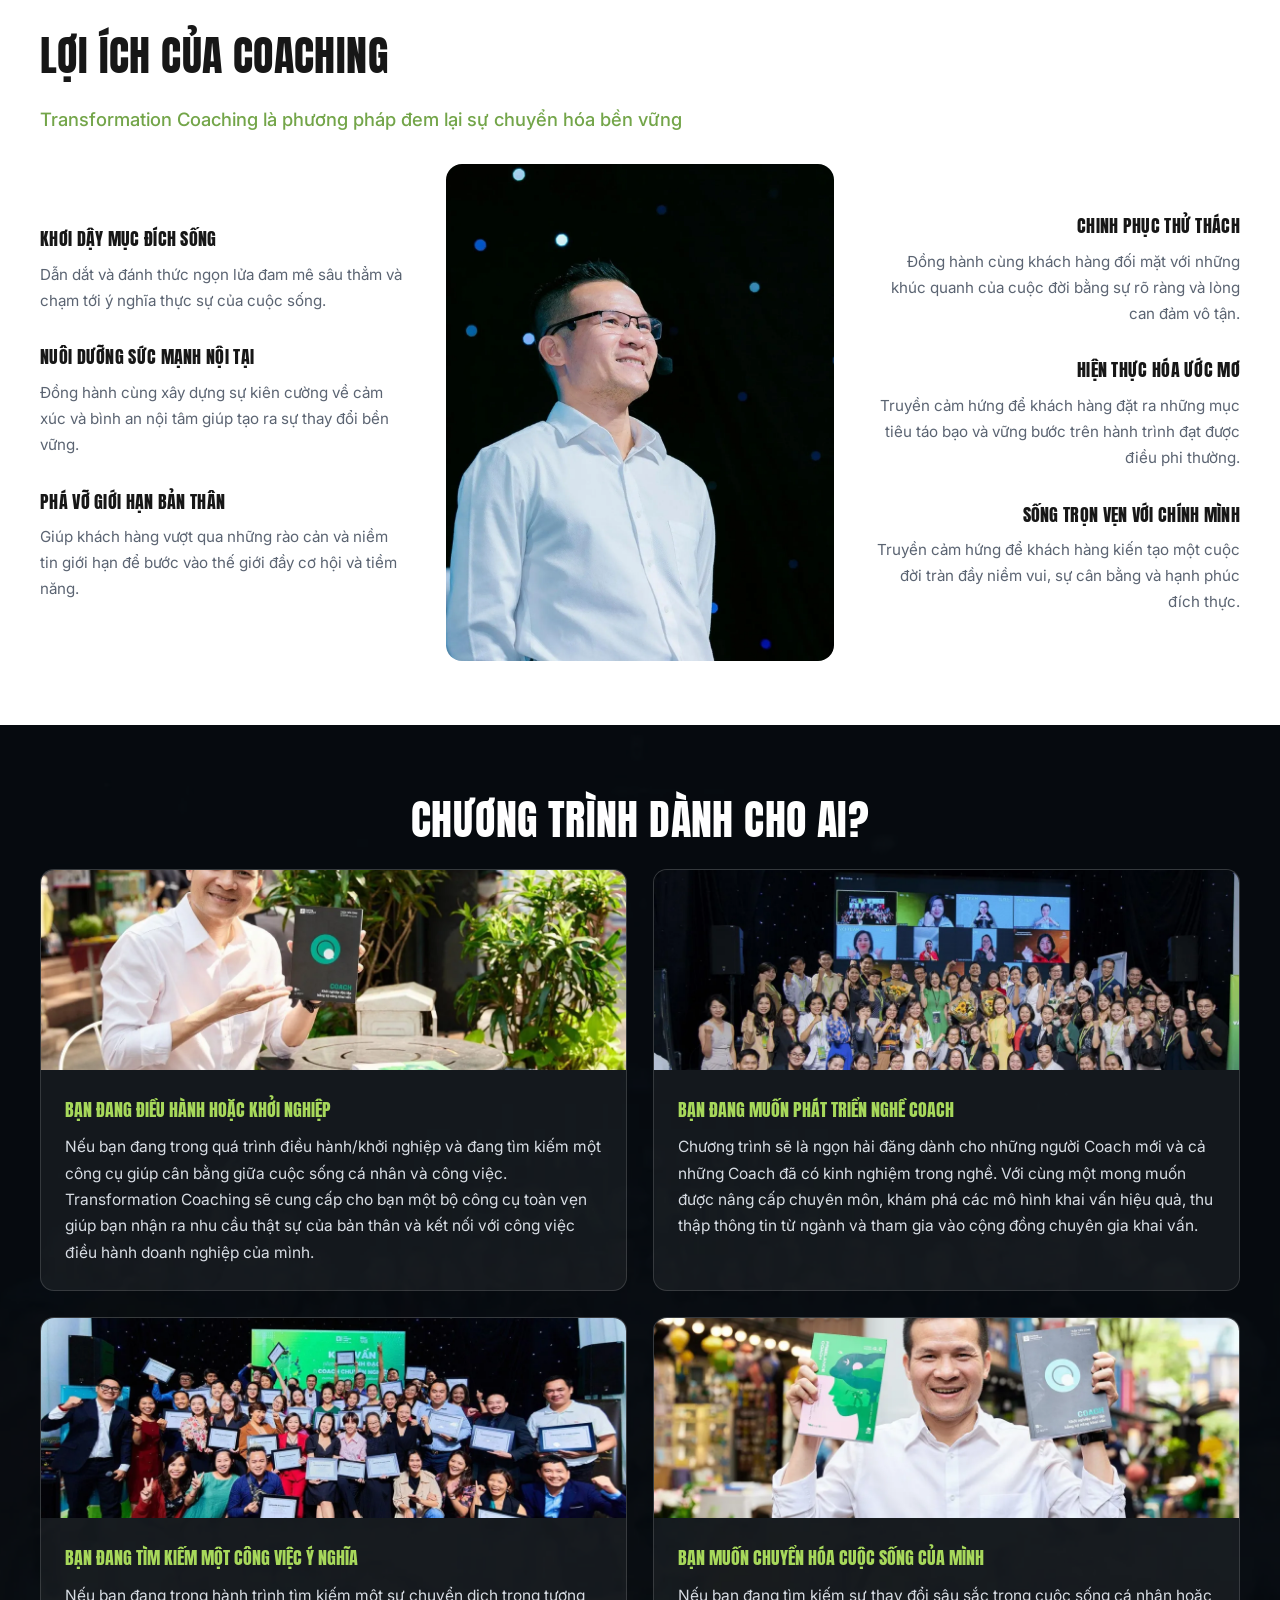
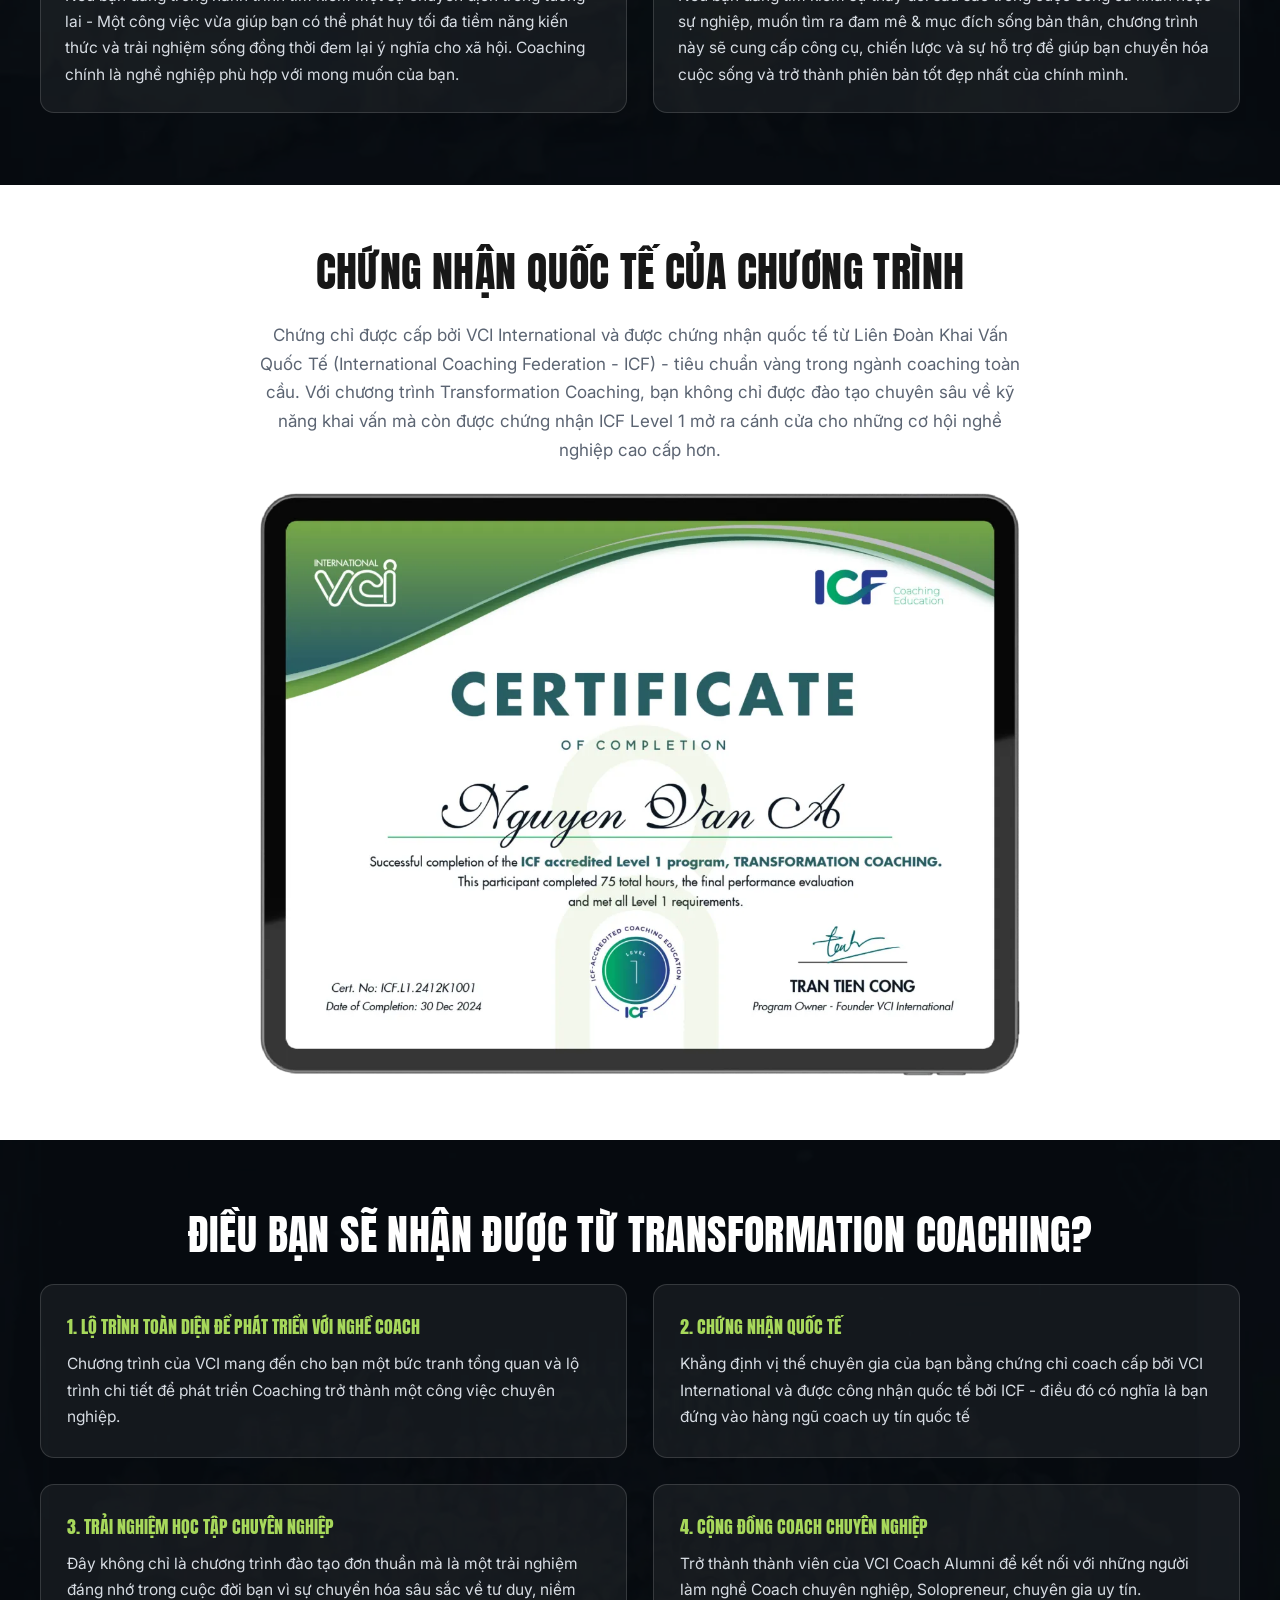
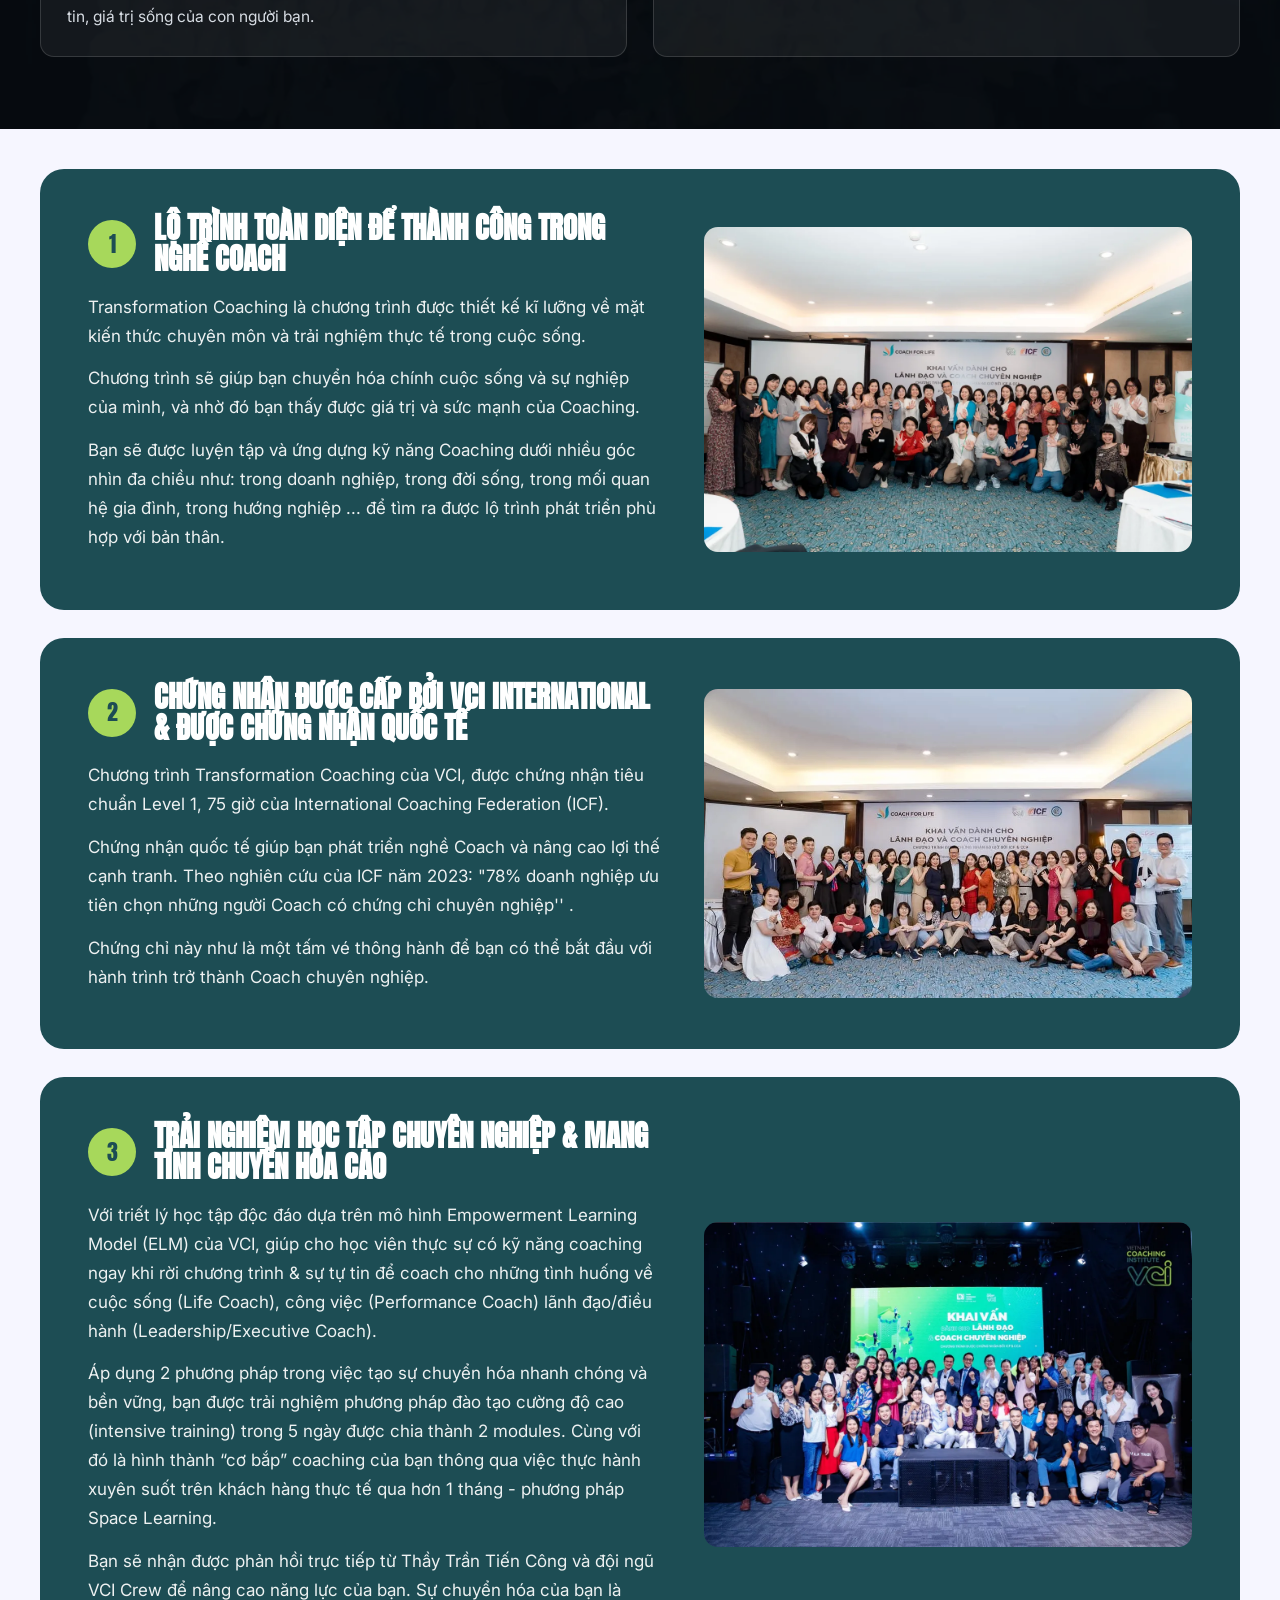
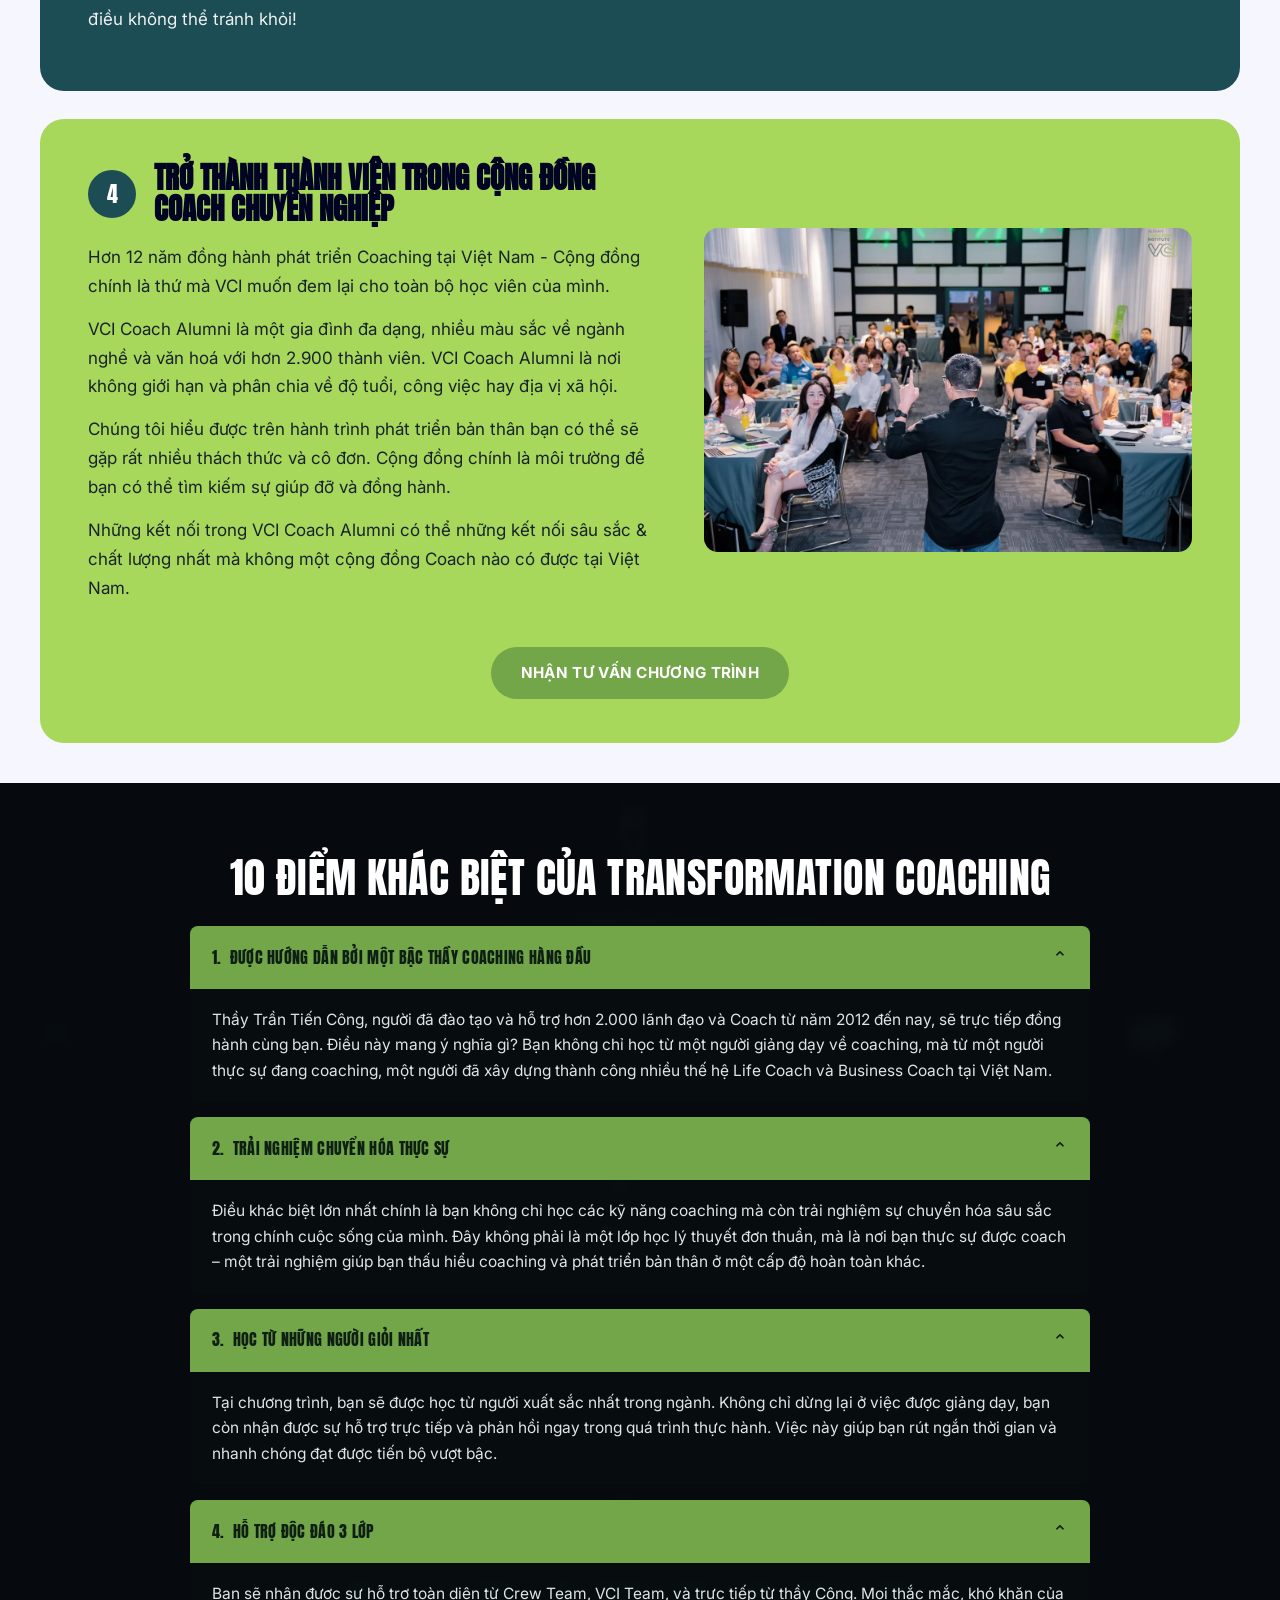
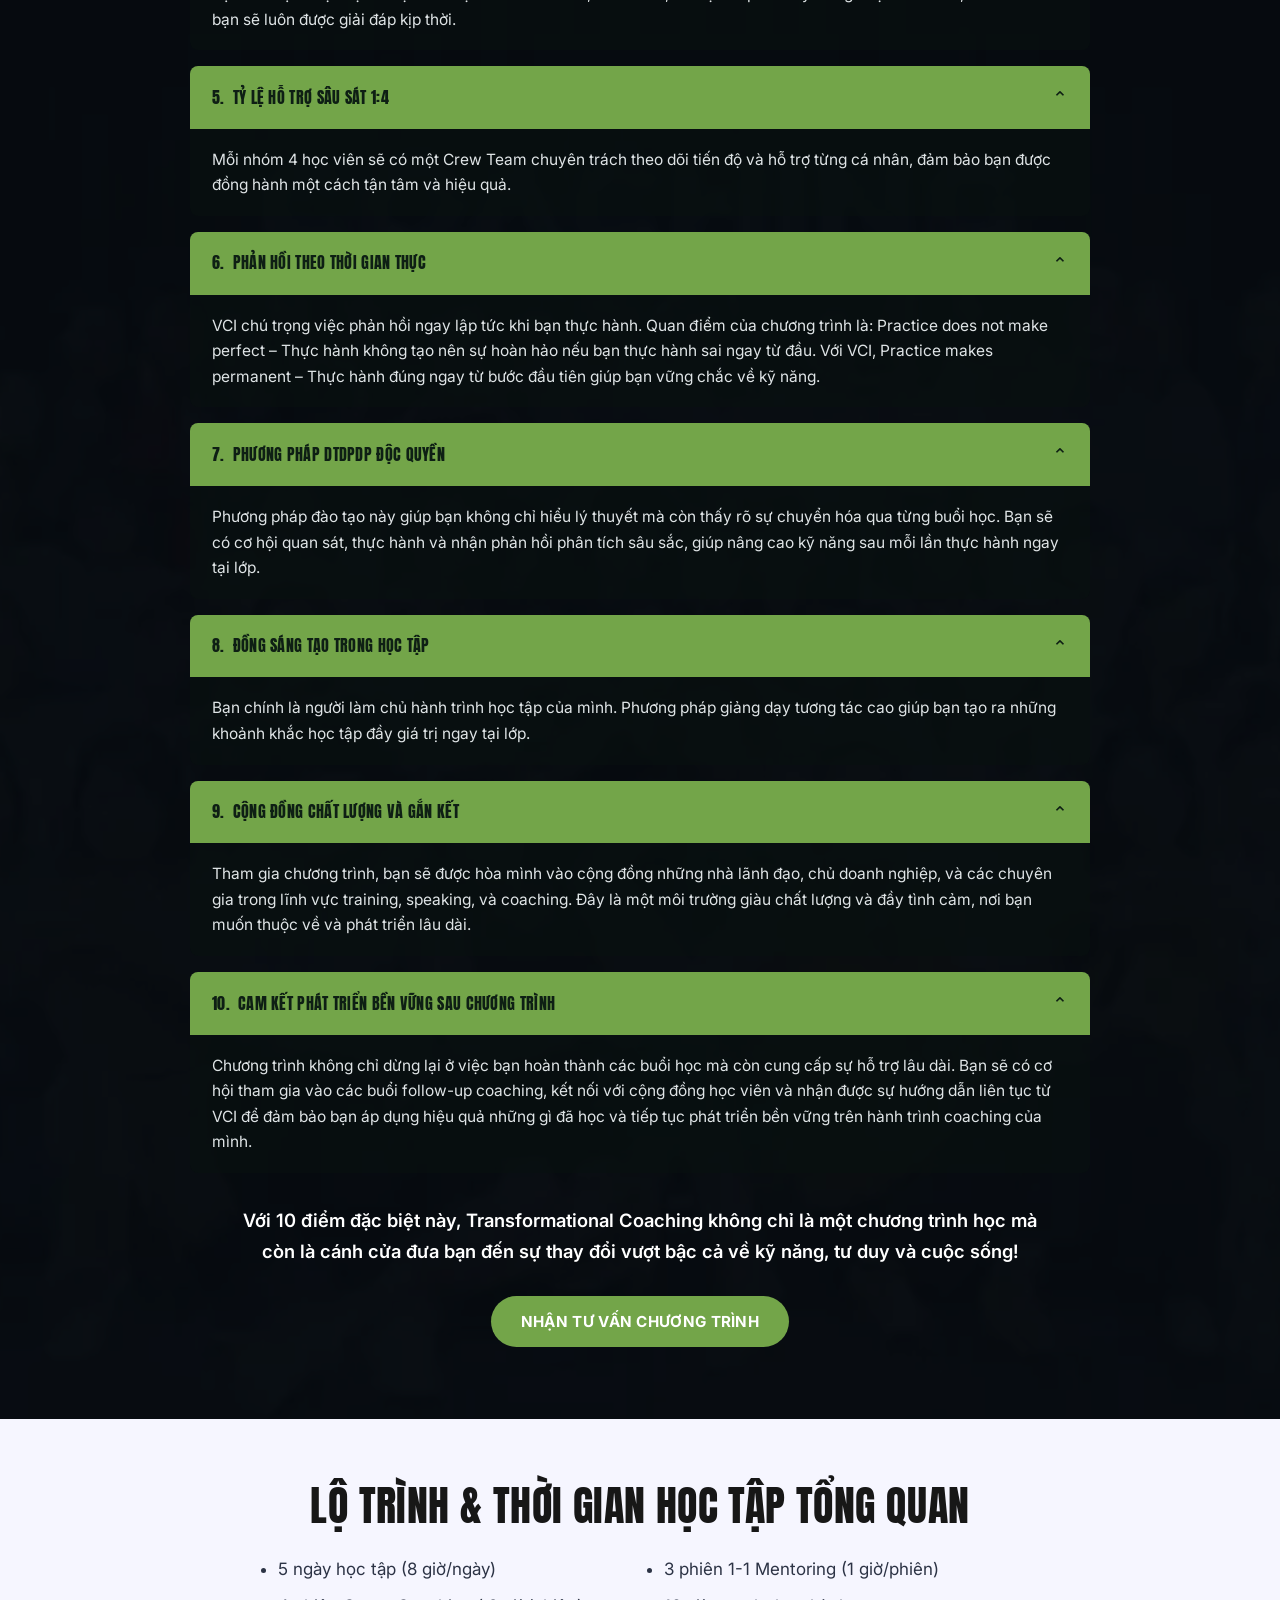
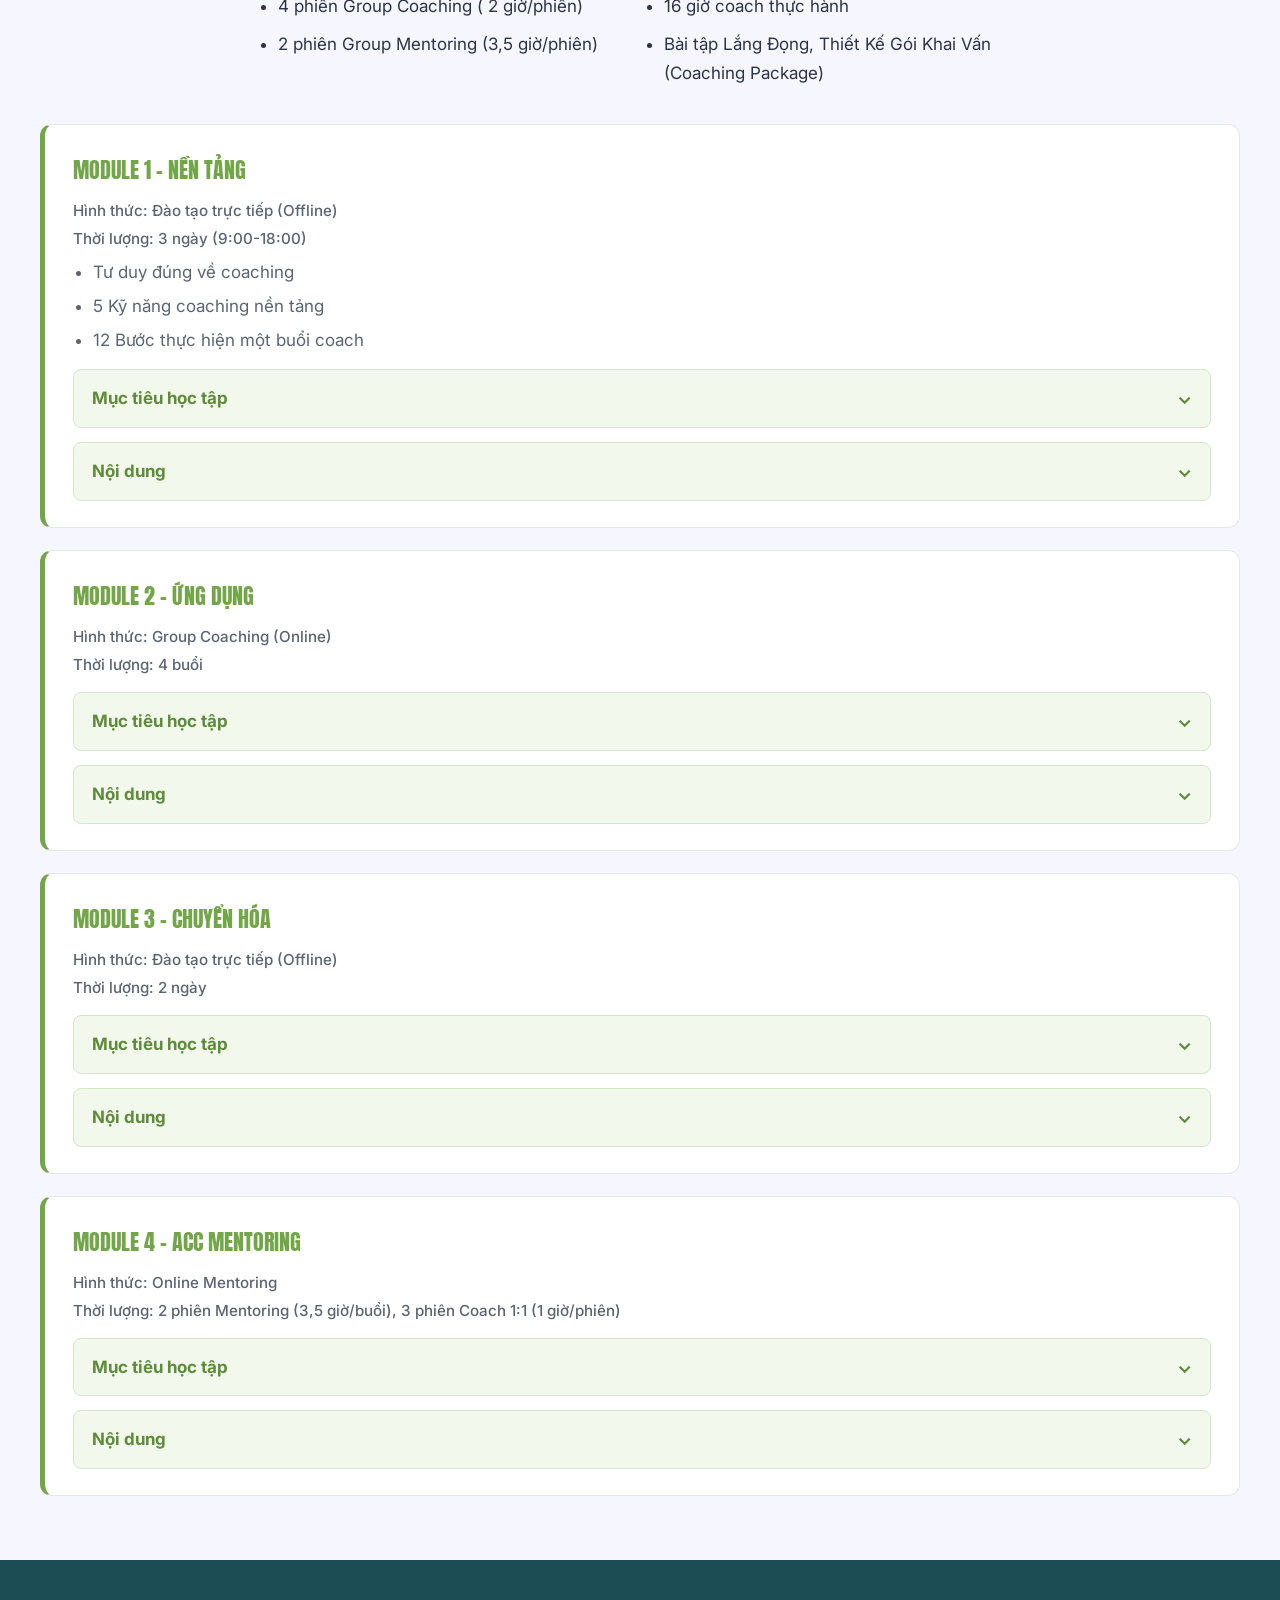
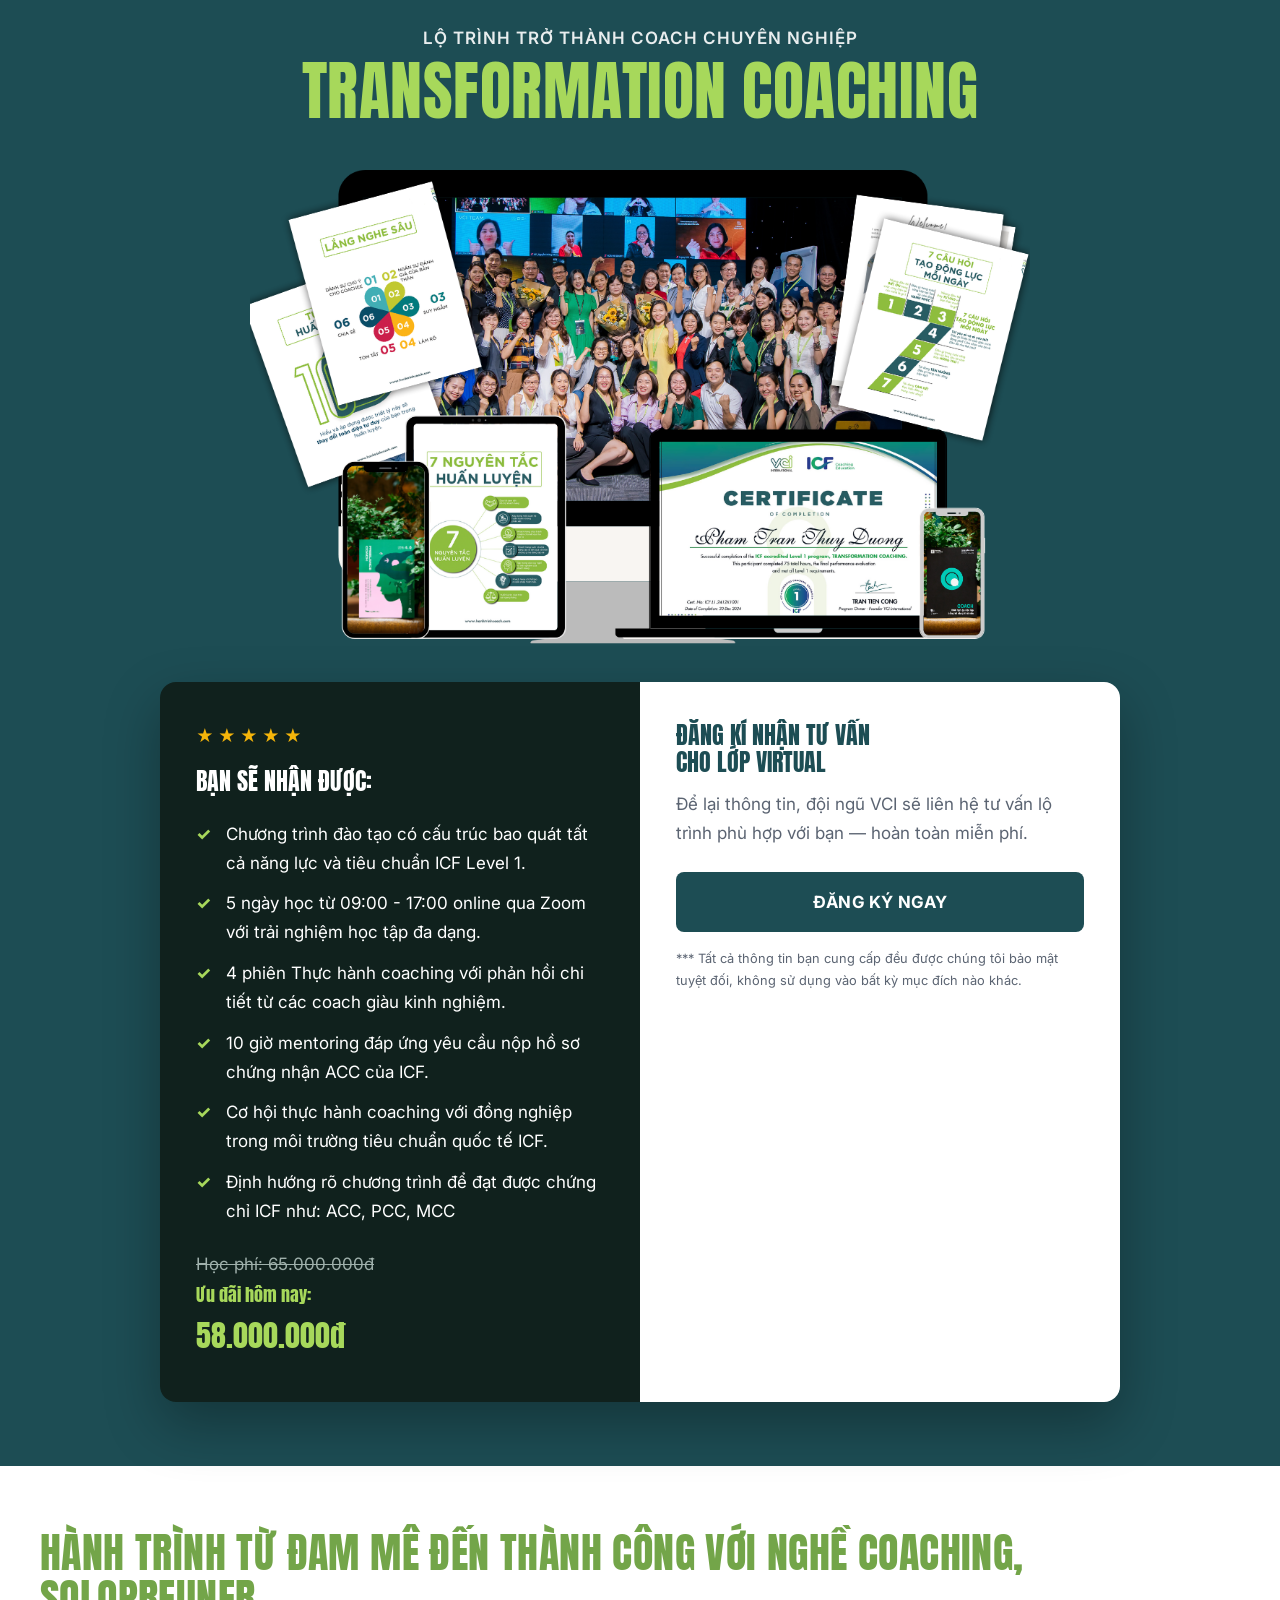
==== commit 1b0bbc30: "Match remaining sections to original framework - Features S10-13: all image-right, numbered badges 1" ====
--- a/index.html
+++ b/index.html
@@ -179,98 +179,104 @@
     </div>
   </div>
 </section>
-<section class="feature  feature-dark">
-  <div class="container feature-grid">
-    <div class="feature-media"><img src="images/67907cef070992f4fb53648a-b16a3dd3cd64.jpeg" alt=""></div>
-    <div class="feature-copy">
-      <h2 class="section-title sm light">LỘ TRÌNH TOÀN DIỆN ĐỂ THÀNH CÔNG TRONG NGHỀ COACH</h2>
-      <p>Transformation Coaching là chương trình được thiết kế kĩ lưỡng về mặt kiến thức chuyên môn và trải nghiệm thực tế trong cuộc sống.</p>
-      <p>Chương trình sẽ giúp bạn chuyển hóa chính cuộc sống và sự nghiệp của mình, và nhờ đó bạn thấy được giá trị và sức mạnh của Coaching.</p>
-      <p>Bạn sẽ được luyện tập và ứng dựng kỹ năng Coaching dưới nhiều góc nhìn đa chiều như: trong doanh nghiệp, trong đời sống, trong mối quan hệ gia đình, trong hướng nghiệp ... để tìm ra được lộ trình phát triển phù hợp với bản thân.</p>
-    </div>
-  </div>
-</section>
-<section class="feature reverse ">
-  <div class="container feature-grid">
-    <div class="feature-media"><img src="images/67907cef6debad108f3474ef-81936bceecd2.jpeg" alt=""></div>
-    <div class="feature-copy">
-      <h2 class="section-title sm ">CHỨNG NHẬN được cấp bởi VCI INternational &amp; được chứng nhận quốc tế</h2>
-      <p>Chương trình Transformation Coaching của VCI, được chứng nhận tiêu chuẩn Level 1, 75 giờ của International Coaching Federation (ICF).</p>
-      <p>Chứng nhận quốc tế giúp bạn phát triển nghề Coach và nâng cao lợi thế cạnh tranh. Theo nghiên cứu của ICF năm 2023: "78% doanh nghiệp ưu tiên chọn những người Coach có chứng chỉ chuyên nghiệp'' .</p>
-      <p>Chứng chỉ này như là một tấm vé thông hành để bạn có thể bắt đầu với hành trình trở thành Coach chuyên nghiệp.</p>
-    </div>
-  </div>
-</section>
-<section class="feature  feature-dark">
-  <div class="container feature-grid">
-    <div class="feature-media"><img src="images/67907cefaccdd1ffd4873646-f362e62f001c.jpeg" alt=""></div>
-    <div class="feature-copy">
-      <h2 class="section-title sm light">TRẢI NGHIỆM HỌC TẬP CHUYÊN NGHIỆP &amp; MANG TÍNH CHUYỂN HÓA CAO</h2>
-      <p>Với triết lý học tập độc đáo dựa trên mô hình Empowerment Learning Model (ELM) của VCI, giúp cho học viên thực sự có kỹ năng coaching ngay khi rời chương trình &amp; sự tự tin để coach cho những tình huống về cuộc sống (Life Coach), công việc (Performance Coach) lãnh đạo/điều hành (Leadership/Executive Coach).</p>
-      <p>Áp dụng 2 phương pháp trong việc tạo sự chuyển hóa nhanh chóng và bền vững, bạn được trải nghiệm phương pháp đào tạo cường độ cao (intensive training) trong 5 ngày được chia thành 2 modules. Cùng với đó là hình thành “cơ bắp” coaching của bạn thông qua việc thực hành xuyên suốt trên khách hàng thực tế qua hơn 1 tháng - phương pháp Space Learning.</p>
-      <p>Bạn sẽ nhận được phản hồi trực tiếp từ Thầy Trần Tiến Công và đội ngũ VCI Crew để nâng cao năng lực của bạn. Sự chuyển hóa của bạn là điều không thể tránh khỏi!</p>
-    </div>
-  </div>
-</section>
-<section class="feature reverse ">
-  <div class="container feature-grid">
-    <div class="feature-media"><img src="images/67907cef6debad06043474f0-95efd5d0619c.jpeg" alt=""></div>
-    <div class="feature-copy">
-      <h2 class="section-title sm ">TRỞ THÀNH THÀNH VIÊN TRONG CỘNG ĐỒNG COACH CHUYÊN NGHIỆP</h2>
-      <p>Hơn 12 năm đồng hành phát triển Coaching tại Việt Nam - Cộng đồng chính là thứ mà VCI muốn đem lại cho toàn bộ học viên của mình.</p>
-      <p>VCI Coach Alumni là một gia đình đa dạng, nhiều màu sắc về ngành nghề và văn hoá với hơn 2.900 thành viên. VCI Coach Alumni là nơi không giới hạn và phân chia về độ tuổi, công việc hay địa vị xã hội.</p>
-      <p>Chúng tôi hiểu được trên hành trình phát triển bản thân bạn có thể sẽ gặp rất nhiều thách thức và cô đơn. Cộng đồng chính là môi trường để bạn có thể tìm kiếm sự giúp đỡ và đồng hành.</p>
-      <p>Những kết nối trong VCI Coach Alumni có thể những kết nối sâu sắc &amp; chất lượng nhất mà không một cộng đồng Coach nào có được tại Việt Nam.</p>
-    </div>
+<section class="features">
+  <div class="container">
+    <article class="feat feat--teal">
+      <div class="feat-grid">
+        <div class="feat-copy">
+          <div class="feat-head"><span class="feat-num">1</span><h2 class="feat-title">LỘ TRÌNH TOÀN DIỆN ĐỂ THÀNH CÔNG TRONG NGHỀ COACH</h2></div>
+          <p>Transformation Coaching là chương trình được thiết kế kĩ lưỡng về mặt kiến thức chuyên môn và trải nghiệm thực tế trong cuộc sống.</p>
+          <p>Chương trình sẽ giúp bạn chuyển hóa chính cuộc sống và sự nghiệp của mình, và nhờ đó bạn thấy được giá trị và sức mạnh của Coaching.</p>
+          <p>Bạn sẽ được luyện tập và ứng dựng kỹ năng Coaching dưới nhiều góc nhìn đa chiều như: trong doanh nghiệp, trong đời sống, trong mối quan hệ gia đình, trong hướng nghiệp ... để tìm ra được lộ trình phát triển phù hợp với bản thân.</p>
+        </div>
+        <div class="feat-media"><img src="images/67907cef070992f4fb53648a-b16a3dd3cd64.jpeg" alt=""></div>
+      </div>
+    </article>
+    <article class="feat feat--teal">
+      <div class="feat-grid">
+        <div class="feat-copy">
+          <div class="feat-head"><span class="feat-num">2</span><h2 class="feat-title">CHỨNG NHẬN được cấp bởi VCI INternational &amp; được chứng nhận quốc tế</h2></div>
+          <p>Chương trình Transformation Coaching của VCI, được chứng nhận tiêu chuẩn Level 1, 75 giờ của International Coaching Federation (ICF).</p>
+          <p>Chứng nhận quốc tế giúp bạn phát triển nghề Coach và nâng cao lợi thế cạnh tranh. Theo nghiên cứu của ICF năm 2023: "78% doanh nghiệp ưu tiên chọn những người Coach có chứng chỉ chuyên nghiệp'' .</p>
+          <p>Chứng chỉ này như là một tấm vé thông hành để bạn có thể bắt đầu với hành trình trở thành Coach chuyên nghiệp.</p>
+        </div>
+        <div class="feat-media"><img src="images/67907cef6debad108f3474ef-81936bceecd2.jpeg" alt=""></div>
+      </div>
+    </article>
+    <article class="feat feat--teal">
+      <div class="feat-grid">
+        <div class="feat-copy">
+          <div class="feat-head"><span class="feat-num">3</span><h2 class="feat-title">TRẢI NGHIỆM HỌC TẬP CHUYÊN NGHIỆP &amp; MANG TÍNH CHUYỂN HÓA CAO</h2></div>
+          <p>Với triết lý học tập độc đáo dựa trên mô hình Empowerment Learning Model (ELM) của VCI, giúp cho học viên thực sự có kỹ năng coaching ngay khi rời chương trình &amp; sự tự tin để coach cho những tình huống về cuộc sống (Life Coach), công việc (Performance Coach) lãnh đạo/điều hành (Leadership/Executive Coach).</p>
+          <p>Áp dụng 2 phương pháp trong việc tạo sự chuyển hóa nhanh chóng và bền vững, bạn được trải nghiệm phương pháp đào tạo cường độ cao (intensive training) trong 5 ngày được chia thành 2 modules. Cùng với đó là hình thành “cơ bắp” coaching của bạn thông qua việc thực hành xuyên suốt trên khách hàng thực tế qua hơn 1 tháng - phương pháp Space Learning.</p>
+          <p>Bạn sẽ nhận được phản hồi trực tiếp từ Thầy Trần Tiến Công và đội ngũ VCI Crew để nâng cao năng lực của bạn. Sự chuyển hóa của bạn là điều không thể tránh khỏi!</p>
+        </div>
+        <div class="feat-media"><img src="images/67907cefaccdd1ffd4873646-f362e62f001c.jpeg" alt=""></div>
+      </div>
+    </article>
+    <article class="feat feat--lime">
+      <div class="feat-grid">
+        <div class="feat-copy">
+          <div class="feat-head"><span class="feat-num">4</span><h2 class="feat-title">TRỞ THÀNH THÀNH VIÊN TRONG CỘNG ĐỒNG COACH CHUYÊN NGHIỆP</h2></div>
+          <p>Hơn 12 năm đồng hành phát triển Coaching tại Việt Nam - Cộng đồng chính là thứ mà VCI muốn đem lại cho toàn bộ học viên của mình.</p>
+          <p>VCI Coach Alumni là một gia đình đa dạng, nhiều màu sắc về ngành nghề và văn hoá với hơn 2.900 thành viên. VCI Coach Alumni là nơi không giới hạn và phân chia về độ tuổi, công việc hay địa vị xã hội.</p>
+          <p>Chúng tôi hiểu được trên hành trình phát triển bản thân bạn có thể sẽ gặp rất nhiều thách thức và cô đơn. Cộng đồng chính là môi trường để bạn có thể tìm kiếm sự giúp đỡ và đồng hành.</p>
+          <p>Những kết nối trong VCI Coach Alumni có thể những kết nối sâu sắc &amp; chất lượng nhất mà không một cộng đồng Coach nào có được tại Việt Nam.</p>
+        </div>
+        <div class="feat-media"><img src="images/67907cef6debad06043474f0-95efd5d0619c.jpeg" alt=""></div>
+      </div>
+      <div class="feat-cta"><a class="btn btn-green" href="#dang-ky">Nhận tư vấn chương trình</a></div>
+    </article>
   </div>
 </section>
 <section class="differences" style="--bg:url('images/67063e56c9350c70f6a8fa9d-8224ac9971f4.jpeg')">
   <div class="overlay"></div>
   <div class="container">
     <h2 class="section-title light center">10 ĐIỂM KHÁC BIỆT CỦA TRANSFORMATION COACHING</h2>
-    <div class="diff-grid">
-      <div class="diff-item">
-        <span class="diff-num">1</span>
-        <div><h3 class="light">Được hướng dẫn bởi một bậc thầy coaching hàng đầu</h3><p>Thầy Trần Tiến Công, người đã đào tạo và hỗ trợ hơn 2.000 lãnh đạo và Coach từ năm 2012 đến nay, sẽ trực tiếp đồng hành cùng bạn. Điều này mang ý nghĩa gì? Bạn không chỉ học từ một người giảng dạy về coaching, mà từ một người thực sự đang coaching, một người đã xây dựng thành công nhiều thế hệ Life Coach và Business Coach tại Việt Nam.</p></div>
-      </div>
-      <div class="diff-item">
-        <span class="diff-num">2</span>
-        <div><h3 class="light">Trải nghiệm chuyển hóa thực sự</h3><p>Điều khác biệt lớn nhất chính là bạn không chỉ học các kỹ năng coaching mà còn trải nghiệm sự chuyển hóa sâu sắc trong chính cuộc sống của mình. Đây không phải là một lớp học lý thuyết đơn thuần, mà là nơi bạn thực sự được coach – một trải nghiệm giúp bạn thấu hiểu coaching và phát triển bản thân ở một cấp độ hoàn toàn khác.</p></div>
-      </div>
-      <div class="diff-item">
-        <span class="diff-num">3</span>
-        <div><h3 class="light">Học từ những người giỏi nhất</h3><p>Tại chương trình, bạn sẽ được học từ người xuất sắc nhất trong ngành. Không chỉ dừng lại ở việc được giảng dạy, bạn còn nhận được sự hỗ trợ trực tiếp và phản hồi ngay trong quá trình thực hành. Việc này giúp bạn rút ngắn thời gian và nhanh chóng đạt được tiến bộ vượt bậc.</p></div>
-      </div>
-      <div class="diff-item">
-        <span class="diff-num">4</span>
-        <div><h3 class="light">Hỗ trợ độc đáo 3 lớp</h3><p>Bạn sẽ nhận được sự hỗ trợ toàn diện từ Crew Team, VCI Team, và trực tiếp từ thầy Công. Mọi thắc mắc, khó khăn của bạn sẽ luôn được giải đáp kịp thời.</p></div>
-      </div>
-      <div class="diff-item">
-        <span class="diff-num">5</span>
-        <div><h3 class="light">Tỷ lệ hỗ trợ sâu sát 1:4</h3><p>Mỗi nhóm 4 học viên sẽ có một Crew Team chuyên trách theo dõi tiến độ và hỗ trợ từng cá nhân, đảm bảo bạn được đồng hành một cách tận tâm và hiệu quả.</p></div>
-      </div>
-      <div class="diff-item">
-        <span class="diff-num">6</span>
-        <div><h3 class="light">Phản hồi theo thời gian thực</h3><p>VCI chú trọng việc phản hồi ngay lập tức khi bạn thực hành. Quan điểm của chương trình là: Practice does not make perfect – Thực hành không tạo nên sự hoàn hảo nếu bạn thực hành sai ngay từ đầu. Với VCI, Practice makes permanent – Thực hành đúng ngay từ bước đầu tiên giúp bạn vững chắc về kỹ năng.</p></div>
-      </div>
-      <div class="diff-item">
-        <span class="diff-num">7</span>
-        <div><h3 class="light">Phương pháp DTDPDP độc quyền</h3><p>Phương pháp đào tạo này giúp bạn không chỉ hiểu lý thuyết mà còn thấy rõ sự chuyển hóa qua từng buổi học. Bạn sẽ có cơ hội quan sát, thực hành và nhận phản hồi phân tích sâu sắc, giúp nâng cao kỹ năng sau mỗi lần thực hành ngay tại lớp.</p></div>
-      </div>
-      <div class="diff-item">
-        <span class="diff-num">8</span>
-        <div><h3 class="light">Đồng sáng tạo trong học tập</h3><p>Bạn chính là người làm chủ hành trình học tập của mình. Phương pháp giảng dạy tương tác cao giúp bạn tạo ra những khoảnh khắc học tập đầy giá trị ngay tại lớp.</p></div>
-      </div>
-      <div class="diff-item">
-        <span class="diff-num">9</span>
-        <div><h3 class="light">Cộng đồng chất lượng và gắn kết</h3><p>Tham gia chương trình, bạn sẽ được hòa mình vào cộng đồng những nhà lãnh đạo, chủ doanh nghiệp, và các chuyên gia trong lĩnh vực training, speaking, và coaching. Đây là một môi trường giàu chất lượng và đầy tình cảm, nơi bạn muốn thuộc về và phát triển lâu dài.</p></div>
-      </div>
-      <div class="diff-item">
-        <span class="diff-num">10</span>
-        <div><h3 class="light">Cam kết phát triển bền vững sau chương trình</h3><p>Chương trình không chỉ dừng lại ở việc bạn hoàn thành các buổi học mà còn cung cấp sự hỗ trợ lâu dài. Bạn sẽ có cơ hội tham gia vào các buổi follow-up coaching, kết nối với cộng đồng học viên và nhận được sự hướng dẫn liên tục từ VCI để đảm bảo bạn áp dụng hiệu quả những gì đã học và tiếp tục phát triển bền vững trên hành trình coaching của mình.</p></div>
-      </div>
+    <div class="diff-list">
+      <details class="diff-item" open>
+        <summary><span class="diff-num">1.</span> Được hướng dẫn bởi một bậc thầy coaching hàng đầu</summary>
+        <p>Thầy Trần Tiến Công, người đã đào tạo và hỗ trợ hơn 2.000 lãnh đạo và Coach từ năm 2012 đến nay, sẽ trực tiếp đồng hành cùng bạn. Điều này mang ý nghĩa gì? Bạn không chỉ học từ một người giảng dạy về coaching, mà từ một người thực sự đang coaching, một người đã xây dựng thành công nhiều thế hệ Life Coach và Business Coach tại Việt Nam.</p>
+      </details>
+      <details class="diff-item" open>
+        <summary><span class="diff-num">2.</span> Trải nghiệm chuyển hóa thực sự</summary>
+        <p>Điều khác biệt lớn nhất chính là bạn không chỉ học các kỹ năng coaching mà còn trải nghiệm sự chuyển hóa sâu sắc trong chính cuộc sống của mình. Đây không phải là một lớp học lý thuyết đơn thuần, mà là nơi bạn thực sự được coach – một trải nghiệm giúp bạn thấu hiểu coaching và phát triển bản thân ở một cấp độ hoàn toàn khác.</p>
+      </details>
+      <details class="diff-item" open>
+        <summary><span class="diff-num">3.</span> Học từ những người giỏi nhất</summary>
+        <p>Tại chương trình, bạn sẽ được học từ người xuất sắc nhất trong ngành. Không chỉ dừng lại ở việc được giảng dạy, bạn còn nhận được sự hỗ trợ trực tiếp và phản hồi ngay trong quá trình thực hành. Việc này giúp bạn rút ngắn thời gian và nhanh chóng đạt được tiến bộ vượt bậc.</p>
+      </details>
+      <details class="diff-item" open>
+        <summary><span class="diff-num">4.</span> Hỗ trợ độc đáo 3 lớp</summary>
+        <p>Bạn sẽ nhận được sự hỗ trợ toàn diện từ Crew Team, VCI Team, và trực tiếp từ thầy Công. Mọi thắc mắc, khó khăn của bạn sẽ luôn được giải đáp kịp thời.</p>
+      </details>
+      <details class="diff-item" open>
+        <summary><span class="diff-num">5.</span> Tỷ lệ hỗ trợ sâu sát 1:4</summary>
+        <p>Mỗi nhóm 4 học viên sẽ có một Crew Team chuyên trách theo dõi tiến độ và hỗ trợ từng cá nhân, đảm bảo bạn được đồng hành một cách tận tâm và hiệu quả.</p>
+      </details>
+      <details class="diff-item" open>
+        <summary><span class="diff-num">6.</span> Phản hồi theo thời gian thực</summary>
+        <p>VCI chú trọng việc phản hồi ngay lập tức khi bạn thực hành. Quan điểm của chương trình là: Practice does not make perfect – Thực hành không tạo nên sự hoàn hảo nếu bạn thực hành sai ngay từ đầu. Với VCI, Practice makes permanent – Thực hành đúng ngay từ bước đầu tiên giúp bạn vững chắc về kỹ năng.</p>
+      </details>
+      <details class="diff-item" open>
+        <summary><span class="diff-num">7.</span> Phương pháp DTDPDP độc quyền</summary>
+        <p>Phương pháp đào tạo này giúp bạn không chỉ hiểu lý thuyết mà còn thấy rõ sự chuyển hóa qua từng buổi học. Bạn sẽ có cơ hội quan sát, thực hành và nhận phản hồi phân tích sâu sắc, giúp nâng cao kỹ năng sau mỗi lần thực hành ngay tại lớp.</p>
+      </details>
+      <details class="diff-item" open>
+        <summary><span class="diff-num">8.</span> Đồng sáng tạo trong học tập</summary>
+        <p>Bạn chính là người làm chủ hành trình học tập của mình. Phương pháp giảng dạy tương tác cao giúp bạn tạo ra những khoảnh khắc học tập đầy giá trị ngay tại lớp.</p>
+      </details>
+      <details class="diff-item" open>
+        <summary><span class="diff-num">9.</span> Cộng đồng chất lượng và gắn kết</summary>
+        <p>Tham gia chương trình, bạn sẽ được hòa mình vào cộng đồng những nhà lãnh đạo, chủ doanh nghiệp, và các chuyên gia trong lĩnh vực training, speaking, và coaching. Đây là một môi trường giàu chất lượng và đầy tình cảm, nơi bạn muốn thuộc về và phát triển lâu dài.</p>
+      </details>
+      <details class="diff-item" open>
+        <summary><span class="diff-num">10.</span> Cam kết phát triển bền vững sau chương trình</summary>
+        <p>Chương trình không chỉ dừng lại ở việc bạn hoàn thành các buổi học mà còn cung cấp sự hỗ trợ lâu dài. Bạn sẽ có cơ hội tham gia vào các buổi follow-up coaching, kết nối với cộng đồng học viên và nhận được sự hướng dẫn liên tục từ VCI để đảm bảo bạn áp dụng hiệu quả những gì đã học và tiếp tục phát triển bền vững trên hành trình coaching của mình.</p>
+      </details>
     </div>
     <p class="diff-closing light center">Với 10 điểm đặc biệt này, Transformational Coaching không chỉ là một chương trình học mà còn là cánh cửa đưa bạn đến sự thay đổi vượt bậc cả về kỹ năng, tư duy và cuộc sống!</p>
+    <div class="diff-cta center"><a class="btn btn-green" href="#dang-ky">Nhận tư vấn chương trình</a></div>
   </div>
 </section>
 <section class="curriculum">
@@ -317,22 +323,30 @@
   <div class="container">
     <p class="pricing-eyebrow">LỘ TRÌNH TRỞ THÀNH COACH CHUYÊN NGHIỆP</p>
     <h2 class="display lime center">TRANSFORMATION COACHING</h2>
-    <div class="pricing-card">
-      <h3>Bạn sẽ nhận được:</h3>
-      <ul class="check-list">
-        <li>Chương trình đào tạo có cấu trúc bao quát tất cả năng lực và tiêu chuẩn ICF Level 1.</li>
-        <li>5 ngày học từ 09:00 - 17:00 online qua Zoom với trải nghiệm học tập đa dạng.</li>
-        <li>4 phiên Thực hành coaching với phản hồi chi tiết từ các coach giàu kinh nghiệm.</li>
-        <li>10 giờ mentoring đáp ứng yêu cầu nộp hồ sơ chứng nhận ACC của ICF.</li>
-        <li>Cơ hội thực hành coaching với đồng nghiệp trong môi trường tiêu chuẩn quốc tế ICF.</li>
-        <li>Định hướng rõ chương trình để đạt được chứng chỉ ICF như: ACC, PCC, MCC</li>
-      </ul>
-      <div class="price">
-        <span class="price-old">Học phí: 65.000.000đ</span>
-        <span class="price-new">Ưu đãi hôm nay: 58.000.000đ <small>cho Lớp Virtual</small></span>
-      </div>
-      <a href="#dang-ky" class="btn btn-lime btn-lg">Đăng ký tư vấn</a>
-      <p class="fineprint">*** Tất cả thông tin bạn cung cấp đều được bảo mật tuyệt đối.</p>
+    <div class="pricing-collage"><img src="images/67908b9aaccdd1e00b87437a-bdad34ce4fab.png" alt="Tổng quan chương trình Transformation Coaching"></div>
+    <div class="pricing-grid">
+      <div class="pricing-offer">
+        <div class="stars">★★★★★</div>
+        <h3>Bạn sẽ nhận được:</h3>
+        <ul class="check-list">
+          <li>Chương trình đào tạo có cấu trúc bao quát tất cả năng lực và tiêu chuẩn ICF Level 1.</li>
+          <li>5 ngày học từ 09:00 - 17:00 online qua Zoom với trải nghiệm học tập đa dạng.</li>
+          <li>4 phiên Thực hành coaching với phản hồi chi tiết từ các coach giàu kinh nghiệm.</li>
+          <li>10 giờ mentoring đáp ứng yêu cầu nộp hồ sơ chứng nhận ACC của ICF.</li>
+          <li>Cơ hội thực hành coaching với đồng nghiệp trong môi trường tiêu chuẩn quốc tế ICF.</li>
+          <li>Định hướng rõ chương trình để đạt được chứng chỉ ICF như: ACC, PCC, MCC</li>
+        </ul>
+        <div class="price">
+          <span class="price-old">Học phí: 65.000.000đ</span>
+          <span class="price-new">Ưu đãi hôm nay: <strong>58.000.000đ</strong></span>
+        </div>
+      </div>
+      <div class="pricing-signup">
+        <h3 class="signup-title">ĐĂNG KÍ NHẬN TƯ VẤN<br>CHO LỚP VIRTUAL</h3>
+        <p>Để lại thông tin, đội ngũ VCI sẽ liên hệ tư vấn lộ trình phù hợp với bạn — hoàn toàn miễn phí.</p>
+        <a href="#dang-ky" class="btn btn-teal-d btn-lg signup-btn">Đăng ký ngay</a>
+        <p class="fineprint">*** Tất cả thông tin bạn cung cấp đều được chúng tôi bảo mật tuyệt đối, không sử dụng vào bất kỳ mục đích nào khác.</p>
+      </div>
     </div>
   </div>
 </section>
@@ -340,42 +354,105 @@
   <div class="container">
     <h2 class="section-title green">Hành trình từ đam mê đến thành công với nghề Coaching, Solopreuner</h2>
     <p class="eyebrow">SỰ CHUYỂN HOÁ CỦA HỌC VIÊN SAU CHƯƠNG TRÌNH</p>
-    <div class="card-grid cols-3">
-      <figure class="tcard">
-        <img src="images/678bce6583e90626b07efc66-b4efd52615e7.jpeg" alt="">
-        <blockquote>VCI đã giúp tôi tìm thấy đam mê thật sự và biến ước mơ cống hiến thành hiện thực</blockquote>
-      </figure>
-      <figure class="tcard">
-        <img src="images/678bc43283e906e4947ee5a2-d19fddcca1e5.jpeg" alt="">
-        <blockquote>VCI mở ra cơ hội để tôi lan tỏa giá trị coaching đến toàn bộ hệ thống ngân hàng</blockquote>
-      </figure>
-      <figure class="tcard">
-        <img src="images/678bce65accdd10a1c7f6ad3-63abeeffe359.jpeg" alt="">
-        <blockquote>Từ bỏ công việc vị trí điều hành để bắt đầu sống với đam mê</blockquote>
-      </figure>
-      <figure class="tcard">
-        <img src="images/678bcf5c83e90634fb7f047e-dc9cf70c1fc5.jpeg" alt="">
-        <blockquote>Khóa học tại VCI đã giúp tôi tái thiết kế hoàn toàn hệ thống chương trình của mình</blockquote>
-      </figure>
-      <figure class="tcard">
-        <img src="images/678bc432671b4d96e0ee8a29-fb1b0345cecf.jpeg" alt="">
-        <blockquote>Tôi đã thành lập cho mình một công ty chuyên về tham vấn sức khỏe</blockquote>
-      </figure>
-      <figure class="tcard">
-        <img src="images/678bcf21a2e973699b8192fa-2f82ff24f631.jpeg" alt="">
-        <blockquote>"Chương trình này đã giúp tôi tự tin hơn rất nhiều trong hành trình coaching và mở ra một tương lai rõ ràng, đầy cảm hứng."</blockquote>
-      </figure>
-      <figure class="tcard">
-        <img src="images/67fe734211cc71283f4e1562-662ff2257adf.jpeg" alt="">
-        <blockquote>Coaching giúp tôi biến kiến thức tử vi không chỉ dừng lại ở việc xem vận mệnh</blockquote>
-      </figure>
-      <figure class="tcard">
-        <img src="images/678bce65a2e973cb59819237-6418e4bfd90c.jpeg" alt="">
-        <blockquote>Tôi đã biết kiến thức chuyên môn trở thành chương trình Coach</blockquote>
-      </figure>
-      <figure class="tcard">
-        <img src="images/678bce65d06aae3e38b57144-f89e3fab75fa.jpeg" alt="">
-        <blockquote>VCI đã giúp tôi tự tin đóng gói kiến thức thành sản phẩm có giá trị cho cộng đồng</blockquote>
+    <div class="tcard-grid">
+      <figure class="tcard">
+        <img src="images/678bce6583e90626b07efc66-b4efd52615e7.jpeg" alt="Lê Khánh Ly">
+        <div class="tcard-body">
+          <h3 class="tcard-quote">VCI đã giúp tôi tìm thấy đam mê thật sự và biến ước mơ cống hiến thành hiện thực</h3>
+          <p>Từ lâu, tôi luôn khao khát làm một công việc ý nghĩa, mang lại giá trị cho cộng đồng, nhưng không biết bắt đầu từ đâu và làm thế nào để hiện thực hóa.</p>
+          <p>Với sự hướng dẫn tận tâm từ thầy Công tôi đã từng bước khám phá đam mê thực sự của mình.</p>
+          <p>Từ việc xây dựng ý tưởng cho chương trình, phát triển kỹ năng coaching đến việc học cách bán dịch vụ – tất cả đều trở nên rõ ràng và có lộ trình cụ thể.</p>
+          <p>Giờ đây, với vai trò là một Intimacy Coach, tôi không chỉ sống với đam mê mà còn giúp khách hàng tìm lại sự kết nối và yêu thương trong cuộc sống của họ.</p>
+          <figcaption class="tcard-author"><strong>Lê Khánh Ly</strong><span>Intimacy Coach</span></figcaption>
+        </div>
+      </figure>
+      <figure class="tcard">
+        <img src="images/678bc43283e906e4947ee5a2-d19fddcca1e5.jpeg" alt="Tâm Hoàng">
+        <div class="tcard-body">
+          <h3 class="tcard-quote">VCI mở ra cơ hội để tôi lan tỏa giá trị coaching đến toàn bộ hệ thống ngân hàng</h3>
+          <p>Sau khi hoàn tất chương trình Coach tại VCI, tôi đã tổ chức thành công 3 khóa học Coaching Quản Lý Thực Chiến và 2 khóa Coaching Hiệu Suất Cao.</p>
+          <p>Tôi không chỉ phát triển mạnh mẽ kỹ năng quản lý mà còn hiểu sâu hơn về giá trị của coaching trong việc thúc đẩy hiệu suất và gắn kết đội ngũ.</p>
+          <p>Điều tuyệt vời nhất là hệ thống ngân hàng nơi tôi làm việc đã tin tưởng giao tôi triển khai chương trình Coaching nội bộ cho toàn bộ hệ thống.</p>
+          <p>Đây không chỉ là sự công nhận mà còn là bước ngoặt lớn trong sự nghiệp của tôi.</p>
+          <figcaption class="tcard-author"><strong>Tâm Hoàng</strong><span>PGĐ Vietcombank Bắc Bình Dương</span></figcaption>
+        </div>
+      </figure>
+      <figure class="tcard">
+        <img src="images/678bce65accdd10a1c7f6ad3-63abeeffe359.jpeg" alt="Nguyễn Hoàng Nam">
+        <div class="tcard-body">
+          <h3 class="tcard-quote">Từ bỏ công việc vị trí điều hành để bắt đầu sống với đam mê</h3>
+          <p>Tôi được mọi người trong cộng đồng Legacy gọi với biệt danh Nam Gồng bởi vì trước đó tôi là một người luôn chỉ biết chịu đựng và giấu đi cảm xúc thật của bản thân.</p>
+          <p>Đã từng có một thời gian tôi không thoải mái và bị khủng hoảng nhân diện nghiệm trọng. Tôi không biết phải theo đuổi hình nào và sống như thế nào.</p>
+          <p>Sau khi đồng hành cùng VCI, tôi bắt đầu hiểu về nhu cầu và giá trị của bản thân để bắt đầu thực sự sống với phiên bản thật nhất.</p>
+          <p>Tôi từ bỏ vị trí điều hành tại các công ty mình thành lập và tạo ra S-PEAK - Một chương trình về giao tiếp mà tôi đã ấp ủ trong một khoảng thời gian rất dài mới thực hiện được.</p>
+          <figcaption class="tcard-author"><strong>Nguyễn Hoàng Nam</strong><span>Founder S-PEAK</span></figcaption>
+        </div>
+      </figure>
+      <figure class="tcard">
+        <img src="images/678bcf5c83e90634fb7f047e-dc9cf70c1fc5.jpeg" alt="Xuân Quỳnh">
+        <div class="tcard-body">
+          <h3 class="tcard-quote">Khóa học tại VCI đã giúp tôi tái thiết kế hoàn toàn hệ thống chương trình của mình</h3>
+          <p>Chương trình của VCI đã giúp mình thay đổi và xây lại toàn bộ chiến lược cho sản phẩm về Voice Coach của mình. Mình tìm kiếm được một cách làm logic, hiệu quả hơn để trong việc phân phối nội dung hiệu quả từ sản phẩm phễu đến sản phẩm giá cao.</p>
+          <p>1 năm sau khóa học khai vấn K22, mình đã tạo ra 14 khóa học Online và 9 khóa học Offline ở Hà Nội và Sài Gòn.</p>
+          <p>Nhờ VCI và thầy Công mà Unique Voice có những bước tiến rất mạnh mẽ</p>
+          <figcaption class="tcard-author"><strong>Xuân Quỳnh</strong><span>Unique Voice | MC đài truyền hình Việt Nam</span></figcaption>
+        </div>
+      </figure>
+      <figure class="tcard">
+        <img src="images/678bc432671b4d96e0ee8a29-fb1b0345cecf.jpeg" alt="Coach Trí Dũng">
+        <div class="tcard-body">
+          <h3 class="tcard-quote">Tôi đã thành lập cho mình một công ty chuyên về tham vấn sức khỏe</h3>
+          <p>Chương trình VCI giúp tôi thấu hiểu kiến thức về Coaching và áp dụng nó trong việc đào tạo về dinh dưỡng, sức khỏe.</p>
+          <p>1 năm học tập cùng VCI đem đến cho tôi nhiều trải nghiệm học tập tuyệt vời. Tôi tạo ra Viện nghiên cứu và phát triển Health Coach để có thể đồng hành và giúp đỡ những người Coach trẻ hơn trên hành trình sự nghiệp của họ.</p>
+          <p>Chương trình sẽ không thể nào thành công mà thiếu đi sự kèm cặp của thầy Công về những kiến thức chuyên biệt trong Coaching, cách thiết kế chương trình đào tạo, cách để marketing dịch vụ bản thân và tạo phễu bán hàng để thuyết phục khách hàng.</p>
+          <p>Cảm ơn VCI và thầy Công về hành trình này</p>
+          <figcaption class="tcard-author"><strong>Coach Trí Dũng</strong><span>Health Coach</span></figcaption>
+        </div>
+      </figure>
+      <figure class="tcard">
+        <img src="images/678bcf21a2e973699b8192fa-2f82ff24f631.jpeg" alt="Nguyễn Thu Hoài">
+        <div class="tcard-body">
+          <h3 class="tcard-quote">"Chương trình này đã giúp tôi tự tin hơn rất nhiều trong hành trình coaching và mở ra một tương lai rõ ràng, đầy cảm hứng."</h3>
+          <p>Trước khi tham gia chương trình, tôi luôn nghĩ rằng mình là một người hướng nội, chỉ biết thu mình và chưa từng chia sẻ những kiến thức và hiểu biết sâu sắc mà mình đã tích lũy qua nhiều năm học tập và thực hành.</p>
+          <p>Qua chương trình, tôi nhận ra rằng mình không phải là người hướng nội mà là một người suy nghĩ sâu sắc, thích quan sát và kết nối với thế giới theo cách riêng.</p>
+          <p>Những năm tháng học tập và trải nghiệm của tôi có giá trị thực sự. Và giờ đây, tôi đã tự trao quyền cho chính mình để sống và làm việc xứng đáng với giá trị đó.</p>
+          <figcaption class="tcard-author"><strong>Nguyễn Thu Hoài</strong><span>Business Coach</span></figcaption>
+        </div>
+      </figure>
+      <figure class="tcard">
+        <img src="images/67fe734211cc71283f4e1562-662ff2257adf.jpeg" alt="Hoàng Thu Hà">
+        <div class="tcard-body">
+          <h3 class="tcard-quote">Coaching giúp tôi biến kiến thức tử vi không chỉ dừng lại ở việc xem vận mệnh</h3>
+          <p>Là một người nghiên cứu sâu về tử vi trong nhiều năm, tôi luôn trăn trở về cách mang lại giá trị thực sự cho những người tìm đến mình.</p>
+          <p>Tử vi có thể giúp người ta hiểu về vận mệnh, tính cách, và những xu hướng trong cuộc đời, nhưng điều khiến tôi băn khoăn là: sau khi hiểu rồi, họ cần làm gì tiếp theo?</p>
+          <p>Chính hành trình học Coaching đã giúp tôi tìm thấy câu trả lời. Coaching không chỉ mang đến phương pháp giúp người ta thấu hiểu bản thân sâu sắc hơn mà còn trang bị công cụ để họ hành động, vượt qua giới hạn và thực sự tạo ra sự thay đổi trong cuộc sống.</p>
+          <p>Nhờ kết hợp hai lĩnh vực này, tôi đã xây dựng nên một chương trình hoàn toàn mới – nơi tử vi đóng vai trò như chiếc bản đồ, còn Coaching là cây cầu dẫn dắt mọi người từ nhận thức đến hành động.</p>
+          <p>Đây là chương trình đầu tiên tại Việt Nam kết hợp tử vi với Coaching, và tôi rất tự hào khi thấy nó không chỉ được đón nhận mà còn tạo ra giá trị lớn lao cho các học viên.</p>
+          <figcaption class="tcard-author"><strong>Hoàng Thu Hà</strong><span>Khai vấn nhân mệnh</span></figcaption>
+        </div>
+      </figure>
+      <figure class="tcard">
+        <img src="images/678bce65a2e973cb59819237-6418e4bfd90c.jpeg" alt="Vũ Kiều Loan">
+        <div class="tcard-body">
+          <h3 class="tcard-quote">Tôi đã biết kiến thức chuyên môn trở thành chương trình Coach</h3>
+          <p>Là một người từng làm việc trong ngành F&amp;B suốt 15 năm, tôi luôn khao khát được chia sẻ kinh nghiệm và đồng hành cùng những ai mong muốn khởi nghiệp trong lĩnh vực đầy thử thách này.</p>
+          <p>Khóa học tại VCI đã giúp tôi làm được điều đó. Tôi học được cách lắng nghe, thấu hiểu và hỗ trợ những người đam mê khởi nghiệp, không chỉ trong việc xây dựng một mô hình kinh doanh hiệu quả mà còn trong việc tìm thấy giá trị và đam mê thật sự của họ.</p>
+          <p>Giờ đây, tôi tự tin đồng hành cùng các chủ nhà hàng, quán café hay các bạn trẻ với ước mơ mở ra không gian riêng của mình.</p>
+          <p>Coaching không chỉ là công việc – đó là sứ mệnh giúp tôi lan tỏa giá trị và tiếp thêm sức mạnh cho những ai đang trên hành trình thực hiện giấc mơ F&amp;B của mình.</p>
+          <p>Cảm ơn VCI đã giúp tôi khai phá tiềm năng và tìm thấy con đường ý nghĩa này!</p>
+          <figcaption class="tcard-author"><strong>Vũ Kiều Loan</strong><span>F&amp;B Coach, Founder S&amp;L Dinner</span></figcaption>
+        </div>
+      </figure>
+      <figure class="tcard">
+        <img src="images/678bce65d06aae3e38b57144-f89e3fab75fa.jpeg" alt="Queenny Ngô">
+        <div class="tcard-body">
+          <h3 class="tcard-quote">VCI đã giúp tôi tự tin đóng gói kiến thức thành sản phẩm có giá trị cho cộng đồng</h3>
+          <p>Trước khi bắt đầu hành trình này, tôi từng nghĩ mình chỉ là một người đứng sau hậu trường, sử dụng kiến thức truyền thông để hỗ trợ các dự án. Nhưng tôi chưa bao giờ thực sự nghĩ rằng mình có thể biến những kinh nghiệm đó thành một khóa học thực sự có ý nghĩa.</p>
+          <p>Hành trình học với VCI đã thay đổi tất cả. Từng buổi học, từng bài tập đã giúp tôi hiểu rõ cách làm thế nào để phân tích, đóng gói và trình bày kiến thức của mình một cách hiệu quả.</p>
+          <p>Tôi không chỉ học được cách thiết kế một sản phẩm có giá trị mà còn nhận ra cách kết nối sâu sắc hơn với những người mà tôi muốn phục vụ.</p>
+          <p>VCI không chỉ là nơi đào tạo kỹ năng, mà còn là hành trình giúp tôi tìm lại sự tự tin và niềm tin rằng mình hoàn toàn có thể mang lại giá trị lớn hơn cho cộng đồng.</p>
+          <figcaption class="tcard-author"><strong>Queenny Ngô</strong><span>Founder Chạm Media</span></figcaption>
+        </div>
       </figure>
     </div>
   </div>
@@ -409,19 +486,19 @@
     <div class="accordion">
       <details class="acc-item">
         <summary>Những điểm nổi bật của VCI International</summary>
-        <div class="acc-body"><p>• Tiêu chuẩn quốc tế: Các chương trình đào tạo tại VCI được công nhận bởi Liên Đoàn Khai Vấn Quốc Tế (ICF) đảm bảo học viên đạt được chứng chỉ quốc tế với giá trị toàn cầu.• Hệ thống đào tạo độc quyền: VCI áp dụng phương pháp giảng dạy tiên tiến kết hợp giữa lý thuyết, thực hành và phản hồi trực tiếp, giúp học viên không chỉ học mà còn trải nghiệm sự chuyển hóa thực sự. Đội ngũ giảng viên hàng đầu: Dẫn dắt bởi thầy Trần Tiến Công, người đã có hơn một thập kỷ kinh nghiệm và từng đào tạo hàng nghìn coach tại Việt Nam.</p><p>• Tiêu chuẩn quốc tế: Các chương trình đào tạo tại VCI được công nhận bởi Liên Đoàn Khai Vấn Quốc Tế (ICF) đảm bảo học viên đạt được chứng chỉ quốc tế với giá trị toàn cầu.</p><p>• Hệ thống đào tạo độc quyền: VCI áp dụng phương pháp giảng dạy tiên tiến kết hợp giữa lý thuyết, thực hành và phản hồi trực tiếp, giúp học viên không chỉ học mà còn trải nghiệm sự chuyển hóa thực sự. Đội ngũ giảng viên hàng đầu: Dẫn dắt bởi thầy Trần Tiến Công, người đã có hơn một thập kỷ kinh nghiệm và từng đào tạo hàng nghìn coach tại Việt Nam.</p></div>
+        <div class="acc-body"><p>• Tiêu chuẩn quốc tế: Các chương trình đào tạo tại VCI được công nhận bởi Liên Đoàn Khai Vấn Quốc Tế (ICF) đảm bảo học viên đạt được chứng chỉ quốc tế với giá trị toàn cầu.</p><p>• Hệ thống đào tạo độc quyền: VCI áp dụng phương pháp giảng dạy tiên tiến kết hợp giữa lý thuyết, thực hành và phản hồi trực tiếp, giúp học viên không chỉ học mà còn trải nghiệm sự chuyển hóa thực sự. Đội ngũ giảng viên hàng đầu: Dẫn dắt bởi thầy Trần Tiến Công, người đã có hơn một thập kỷ kinh nghiệm và từng đào tạo hàng nghìn coach tại Việt Nam.</p></div>
       </details>
       <details class="acc-item">
         <summary>Tầm nhìn và sứ mệnh</summary>
-        <div class="acc-body"><p>• Tầm nhìn: VCI International hướng đến việc trở thành trung tâm truyền cảm hứng và chuyển hóa sâu sắc thông qua coaching, giúp đưa coaching trở thành một công cụ phổ biến, thiết yếu trong cuộc sống và công việc của mỗi người Việt Nam. Chúng tôi không chỉ dừng lại ở việc đào tạo, mà còn xây dựng một cộng đồng coaching mạnh mẽ, nơi các nhà lãnh đạo, coach, và doanh nhân cùng kết nối, học hỏi, chia sẻ và kiến tạo giá trị. VCI mong muốn trở thành điểm tựa vững chắc cho mọi cá nhân và tổ chức, giúp họ khám phá tiềm năng, tạo ra sự thay đổi vượt bậc và đóng góp tích cực vào sự phát triển bền vững của xã hội.• Sứ mệnh: Truyền cảm hứng và thúc đẩy sự chuyển hóa từng con người một, giúp mỗi người Việt Nam có cơ hội học tập và trải nghiệm coaching để thay đổi cuộc sống và đạt được những mục tiêu cao nhất.</p><p>• Tầm nhìn: VCI International hướng đến việc trở thành trung tâm truyền cảm hứng và chuyển hóa sâu sắc thông qua coaching, giúp đưa coaching trở thành một công cụ phổ biến, thiết yếu trong cuộc sống và công việc của mỗi người Việt Nam. Chúng tôi không chỉ dừng lại ở việc đào tạo, mà còn xây dựng một cộng đồng coaching mạnh mẽ, nơi các nhà lãnh đạo, coach, và doanh nhân cùng kết nối, học hỏi, chia sẻ và kiến tạo giá trị. VCI mong muốn trở thành điểm tựa vững chắc cho mọi cá nhân và tổ chức, giúp họ khám phá tiềm năng, tạo ra sự thay đổi vượt bậc và đóng góp tích cực vào sự phát triển bền vững của xã hội.</p><p>• Sứ mệnh: Truyền cảm hứng và thúc đẩy sự chuyển hóa từng con người một, giúp mỗi người Việt Nam có cơ hội học tập và trải nghiệm coaching để thay đổi cuộc sống và đạt được những mục tiêu cao nhất.</p></div>
+        <div class="acc-body"><p>• Tầm nhìn: VCI International hướng đến việc trở thành trung tâm truyền cảm hứng và chuyển hóa sâu sắc thông qua coaching, giúp đưa coaching trở thành một công cụ phổ biến, thiết yếu trong cuộc sống và công việc của mỗi người Việt Nam. Chúng tôi không chỉ dừng lại ở việc đào tạo, mà còn xây dựng một cộng đồng coaching mạnh mẽ, nơi các nhà lãnh đạo, coach, và doanh nhân cùng kết nối, học hỏi, chia sẻ và kiến tạo giá trị. VCI mong muốn trở thành điểm tựa vững chắc cho mọi cá nhân và tổ chức, giúp họ khám phá tiềm năng, tạo ra sự thay đổi vượt bậc và đóng góp tích cực vào sự phát triển bền vững của xã hội.</p><p>• Sứ mệnh: Truyền cảm hứng và thúc đẩy sự chuyển hóa từng con người một, giúp mỗi người Việt Nam có cơ hội học tập và trải nghiệm coaching để thay đổi cuộc sống và đạt được những mục tiêu cao nhất.</p></div>
       </details>
       <details class="acc-item">
         <summary>Các thành tựu đáng tự hào</summary>
-        <div class="acc-body"><p>• Đào tạo hơn 2.000 coach và nhà lãnh đạo chuyên nghiệp, xây dựng một cộng đồng mạnh mẽ với hơn 2.900 thành viên.• Là đối tác chiến lược của nhiều doanh nghiệp hàng đầu tại Việt Nam, cung cấp các giải pháp coaching để phát triển đội ngũ lãnh đạo và văn hóa doanh nghiệp.• Đã tạo ra nhiều thế hệ Life Coach, Business Coach, và Executive Coach, góp phần định hình sự phát triển của ngành coaching tại Việt Nam.</p><p>• Đào tạo hơn 2.000 coach và nhà lãnh đạo chuyên nghiệp, xây dựng một cộng đồng mạnh mẽ với hơn 2.900 thành viên.</p><p>• Là đối tác chiến lược của nhiều doanh nghiệp hàng đầu tại Việt Nam, cung cấp các giải pháp coaching để phát triển đội ngũ lãnh đạo và văn hóa doanh nghiệp.</p><p>• Đã tạo ra nhiều thế hệ Life Coach, Business Coach, và Executive Coach, góp phần định hình sự phát triển của ngành coaching tại Việt Nam.</p></div>
+        <div class="acc-body"><p>• Đào tạo hơn 2.000 coach và nhà lãnh đạo chuyên nghiệp, xây dựng một cộng đồng mạnh mẽ với hơn 2.900 thành viên.</p><p>• Là đối tác chiến lược của nhiều doanh nghiệp hàng đầu tại Việt Nam, cung cấp các giải pháp coaching để phát triển đội ngũ lãnh đạo và văn hóa doanh nghiệp.</p><p>• Đã tạo ra nhiều thế hệ Life Coach, Business Coach, và Executive Coach, góp phần định hình sự phát triển của ngành coaching tại Việt Nam.</p></div>
       </details>
       <details class="acc-item">
         <summary>Hệ sinh thái học tập đa dạng</summary>
-        <div class="acc-body"><p>• Chương trình Level 1 (ACC): Đào tạo nền tảng coaching chuyên nghiệp.• Chương trình Level 2 (PCC): Coaching chuyên sâu với trọng tâm phát triển sự nghiệp coach chuyên nghiệp và sản phẩm coaching.• Các chương trình chuyên biệt: Tập trung vào Life Coaching, Business Coaching, Leadership Coaching, và Executive Coaching.</p><p>• Chương trình Level 1 (ACC): Đào tạo nền tảng coaching chuyên nghiệp.</p><p>• Chương trình Level 2 (PCC): Coaching chuyên sâu với trọng tâm phát triển sự nghiệp coach chuyên nghiệp và sản phẩm coaching.</p><p>• Các chương trình chuyên biệt: Tập trung vào Life Coaching, Business Coaching, Leadership Coaching, và Executive Coaching.</p></div>
+        <div class="acc-body"><p>• Chương trình Level 1 (ACC): Đào tạo nền tảng coaching chuyên nghiệp.</p><p>• Chương trình Level 2 (PCC): Coaching chuyên sâu với trọng tâm phát triển sự nghiệp coach chuyên nghiệp và sản phẩm coaching.</p><p>• Các chương trình chuyên biệt: Tập trung vào Life Coaching, Business Coaching, Leadership Coaching, và Executive Coaching.</p></div>
       </details>
     </div>
   </div>
@@ -430,22 +507,42 @@
   <div class="container">
     <h2 class="section-title">Sự chuyển hoá của học viên sau chương trình <span class="green">Transformation Coaching</span></h2>
     <p class="lead">Điều tuyệt vời nhất từ Coaching tại VCI là chứng kiến sự thành công của học viên.</p>
-    <div class="card-grid cols-3">
-      <div class="result-card teal-card">
-        <blockquote>Hành trình Coaching: ROI 400%, Thu Nhập Hơn 1,4 Tỷ Đồng</blockquote>
-      </div>
-      <div class="result-card teal-card">
-        <blockquote>Bứt phá doanh thu hơn 1,5 tỷ đồng trong 8 tháng</blockquote>
-      </div>
-      <div class="result-card teal-card">
-        <blockquote>Vợ em, bố em, con em cảm ơn đến thầy. Thầy đã mang đến cho em một cơ hội mới, nghề nghiệp mới, tầm cao mới của cuộc sống</blockquote>
-      </div>
-      <div class="result-card teal-card">
-        <blockquote>Chỉ một năm học tập đã mang lại cho tôi công cụ chuyển hoá cuộc sống, lãnh đạo bằng hơn 15 năm trước</blockquote>
-      </div>
-      <div class="result-card teal-card">
-        <blockquote>Đã trở thành coach chuyên nghiệp có hợp đồng coach 1-1 130 triệu.</blockquote>
-      </div>
+    <p class="lead">Transformation Coach không chỉ thay đổi cuộc sống cá nhân mà còn tác động đến công việc và sự nghiệp tương lai của họ.</p>
+    <article class="result-feature">
+      <div class="video-thumb"><span class="play"></span></div>
+      <div class="result-feature-body">
+        <h3 class="green">Hành trình Coaching: ROI 400%, Thu Nhập Hơn 1,4 Tỷ Đồng</h3>
+        <p>Em thấy được Ước Mơ Lớn của mình.</p>
+        <p>Ứng dụng thành công coaching trong tổ chức, Chi nhánh em lọt vào 20 chi nhánh xuất sắc nhất trong 130 chi nhánh Vietcombank.</p>
+        <p>Xây dựng được các sản phẩm coaching 1-1 giá cao, 2 chương trình Group coaching Quản Lý Thực Chiến và Coaching Hiệu Suất Cao. Tạo ra nguồn thu nhập 1.4 tỉ dù chỉ bán thời gian ROI gần 400%.</p>
+        <p>Em biết ơn thầy Công rất nhiều.</p>
+      </div>
+    </article>
+    <article class="result-feature">
+      <div class="video-thumb"><span class="play"></span></div>
+      <div class="result-feature-body">
+        <h3 class="green">Bứt phá doanh thu hơn 1,5 tỷ đồng trong 8 tháng</h3>
+        <p>Trước khi tham gia chương trình Legacy tại Học viện VCI, tôi chưa từng nghĩ rằng mình có thể đạt được những cột mốc đáng kinh ngạc như hôm nay. Sau 9 tháng học tập và rèn luyện trong môi trường của đội ngũ VCI và dưới sự dẫn dắt của Thầy Trần Tiến Công, tôi đã vượt 120% kế hoạch năm 2024 với doanh thu hơn 1,5 tỷ đồng và đồng hành cùng 11 dự án, trong đó có 1 dự án tái tục thành công.</p>
+        <p>Điều làm tôi ấn tượng nhất chính là những câu hỏi sắc bén của Thầy Công, giúp tôi tự tìm ra lời giải cho những khó khăn lớn nhất trong công việc. Sự hỗ trợ từ đội ngũ VCI và năng lượng tích cực từ cộng đồng Legacy cũng chính là động lực to lớn để tôi phát triển không ngừng. Cảm ơn Thầy Công và đội ngũ VCI vì đã giúp tôi không chỉ đạt được những con số tài chính ấn tượng, mà còn khai phá tiềm năng bản thân để tiến xa hơn nữa.</p>
+      </div>
+    </article>
+    <div class="result-grid">
+      <figure class="result-vid">
+        <div class="video-thumb sm"><span class="play"></span></div>
+        <h3 class="green">Vợ em, bố em, con em cảm ơn đến thầy. Thầy đã mang đến cho em một cơ hội mới, nghề nghiệp mới, tầm cao mới của cuộc sống</h3>
+        <figcaption><strong>LÊ CÔNG HƯNG</strong><span>Chủ Doanh Nghiệp &amp; High Performance Coach</span></figcaption>
+      </figure>
+      <figure class="result-vid">
+        <div class="video-thumb sm"><span class="play"></span></div>
+        <h3 class="green">Chỉ một năm học tập đã mang lại cho tôi công cụ chuyển hoá cuộc sống, lãnh đạo bằng hơn 15 năm trước</h3>
+        <figcaption><strong>Trịnh Hoài Văn</strong><span>Cựu Giám Đốc Đào Tạo &amp; Growth Mindset Coach</span></figcaption>
+      </figure>
+      <figure class="result-vid">
+        <div class="video-thumb sm"><span class="play"></span></div>
+        <h3 class="green">Đã trở thành coach chuyên nghiệp có hợp đồng coach 1-1 130 triệu</h3>
+        <p>Trở thành phiên bản tốt hơn mỗi ngày. Điều quý giá nhất đó là chuyển hoá hoàn toàn mối quan hệ với vợ, con và những người xung quanh, giá trị không thể đong đếm được bằng tiền.</p>
+        <figcaption><strong>Nguyễn Mạnh Hưng</strong><span>Transformation Coach</span></figcaption>
+      </figure>
     </div>
   </div>
 </section>
@@ -461,42 +558,101 @@
 <section class="testimonials alt">
   <div class="container">
     <h2 class="section-title center">Hành trình ứng dụng Coaching vào cuộc sống cá nhân</h2>
-    <div class="card-grid cols-3">
-      <figure class="tcard">
-        <img src="images/678bdbc6671b4d85fceeb5d9-953154a4dcc3.jpeg" alt="">
-        <blockquote>Tôi tìm lại được mối liên kết chân thật nhất với bản thân mình</blockquote>
-      </figure>
-      <figure class="tcard">
-        <img src="images/6793223b4f0aeb39f352364f-f1dc78439b4e.jpeg" alt="">
-        <blockquote>Coaching có thể giúp mọi người giải tỏa điều này, tìm kiếm một cuộc sống cần bằng giữa cá nhân và gia đình</blockquote>
-      </figure>
-      <figure class="tcard">
-        <img src="images/678bce65a2e9733789819238-8dfe53afb41c.jpeg" alt="">
-        <blockquote>Tôi được làm chủ cuộc sống của mình, tự tin đưa ra những lựa chọn của riêng mình</blockquote>
-      </figure>
-      <figure class="tcard">
-        <img src="images/678bc43283e90627327ee5a0-079182216f80.jpeg" alt="">
-        <blockquote>Tuổi tác không phải là rào cản mà chính là sức mạnh để theo đuổi ước mơ</blockquote>
-      </figure>
-      <figure class="tcard">
-        <img src="images/678bce65accdd1343d7f6ad5-8da32f7f6339.jpeg" alt="">
-        <blockquote>Chương trình này đã thay đổi hoàn toàn cách tôi nhìn nhận cuộc sống</blockquote>
-      </figure>
-      <figure class="tcard">
-        <img src="images/678bdc13671b4d321ceeb6ba-d42fcc0a9b69.jpeg" alt="">
-        <blockquote>Khóa học đã cho tôi cơ hội khám phá coaching từ một góc nhìn mới</blockquote>
-      </figure>
-      <figure class="tcard">
-        <img src="images/678bce65d06aae37f1b57145-76d350a47feb.jpeg" alt="">
-        <blockquote>VCI là cộng đồng của những sự tử tế - yêu thương - gắn kết</blockquote>
-      </figure>
-      <figure class="tcard">
-        <img src="images/678bce65671b4d3b87ee99fe-0fa1e6164211.jpeg" alt="">
-        <blockquote>Học để trở thành Coach nhưng thực sự là để hiểu bản thân mình</blockquote>
-      </figure>
-      <figure class="tcard">
-        <img src="images/678bce6583e9069f8b7efc65-0d3e10f787d4.jpeg" alt="">
-        <blockquote>Tôi ước mình đã biết chương trình này sớm hơn thì đã không sống tiếc nuối</blockquote>
+    <div class="tcard-grid">
+      <figure class="tcard">
+        <img src="images/678bdbc6671b4d85fceeb5d9-953154a4dcc3.jpeg" alt="Hoàng Thị Ngọc Hà">
+        <div class="tcard-body">
+          <h3 class="tcard-quote">Tôi tìm lại được mối liên kết chân thật nhất với bản thân mình</h3>
+          <p>Trước đây, tôi cảm thấy bế tắc trong công việc và cuộc sống. Là một bác sĩ, tôi nhận ra rằng chỉ kê đơn thuốc hay chẩn đoán thôi chưa đủ để thực sự kết nối và giúp đỡ bệnh nhân.</p>
+          <p>Tham gia chương trình tại VCI, tôi không chỉ học cách thấu hiểu bản thân mà còn khám phá cách giúp bệnh nhân thay đổi cuộc sống, không phải qua thuốc hay quy trình, mà qua sự phù hợp với giá trị và niềm tin của họ.</p>
+          <p>Những câu hỏi đơn giản nhưng sâu sắc mà tôi học được đã mở ra cánh cửa để tôi kết nối tốt hơn với mọi người và thay đổi cách tiếp cận vấn đề.</p>
+          <p>Đây thực sự là một hành trình ý nghĩa mà tôi muốn giới thiệu đến tất cả những ai mong muốn giúp đỡ người khác và khám phá bản thân.</p>
+          <figcaption class="tcard-author"><strong>Hoàng Thị Ngọc Hà</strong><span>Tiến Sĩ | Bác sĩ | Health Coach</span></figcaption>
+        </div>
+      </figure>
+      <figure class="tcard">
+        <img src="images/6793223b4f0aeb39f352364f-f1dc78439b4e.jpeg" alt="Đặng Thị Thanh Tuyền">
+        <div class="tcard-body">
+          <h3 class="tcard-quote">Coaching có thể giúp mọi người giải tỏa điều này, tìm kiếm một cuộc sống cần bằng giữa cá nhân và gia đình</h3>
+          <p>Khóa học không chỉ giúp tôi nhận ra những giá trị tiềm ẩn bên trong bản thân, mà còn cung cấp những công cụ để tôi áp dụng chúng vào thực tế. Tôi học được cách thấu hiểu và yêu thương chính mình, giải quyết những mâu thuẫn nội tâm và tạo dựng một tầm nhìn rõ ràng cho tương lai.</p>
+          <p>Điều đặc biệt nhất chính là sự tận tâm và phương pháp giảng dạy đầy cảm hứng của thầy Công. Mỗi buổi học là một hành trình khám phá sâu sắc, không chỉ về kiến thức mà còn về chính con người tôi. Sự đồng hành của thầy đã giúp tôi vượt qua những giới hạn của bản thân và tự tin tiến bước trên con đường mà tôi đã chọn.</p>
+          <p>Tôi tin rằng, nếu bạn đang tìm kiếm một cơ hội để trở thành phiên bản tốt hơn của chính mình, thì khóa học tại VCI là nơi bạn nên bắt đầu.</p>
+          <figcaption class="tcard-author"><strong>Đặng Thị Thanh Tuyền</strong><span>PGD chi nhánh ngân hàng Sacombank</span></figcaption>
+        </div>
+      </figure>
+      <figure class="tcard">
+        <img src="images/678bce65a2e9733789819238-8dfe53afb41c.jpeg" alt="Châu Thị Thùy Trang">
+        <div class="tcard-body">
+          <h3 class="tcard-quote">Tôi được làm chủ cuộc sống của mình, tự tin đưa ra những lựa chọn của riêng mình</h3>
+          <p>Trước khi tham gia chương trình, tôi thực sự bối rối không biết mình nên đi theo con đường nào. Tôi thường xuyên mâu thuẫn giữa những giá trị cá nhân và những gì xã hội mong đợi ở mình.</p>
+          <p>Nhờ chương trình này, tôi nhận ra rằng tôi hoàn toàn có quyền làm chủ cuộc đời mình. Tôi học được cách lắng nghe chính mình và tự tin thực hiện những điều mình thật sự mong muốn.</p>
+          <p>Cuộc sống của tôi giờ đây trở nên ý nghĩa hơn bao giờ hết với sự kết nối sâu sắc giữa mình với chồng và con.</p>
+          <figcaption class="tcard-author"><strong>Châu Thị Thùy Trang</strong><span>Doanh nhân - Nhà khởi nghiệp</span></figcaption>
+        </div>
+      </figure>
+      <figure class="tcard">
+        <img src="images/678bc43283e90627327ee5a0-079182216f80.jpeg" alt="Lê Thanh Mai">
+        <div class="tcard-body">
+          <h3 class="tcard-quote">Tuổi tác không phải là rào cản mà chính là sức mạnh để theo đuổi ước mơ</h3>
+          <p>Hơn 30 năm làm Giám đốc Điều hành tại một ngân hàng đã dạy tôi rằng phát triển con người là yếu tố cốt lõi để bất kỳ doanh nghiệp nào có thể thành công bền vững. Tuy nhiên, tôi luôn tự hỏi làm thế nào để mang lại giá trị lớn hơn không chỉ cho tổ chức mà còn cho bản thân và cộng đồng.</p>
+          <p>Khóa học tại VCI giúp tôi có một niềm tin vững chắc rằng tuổi tác không phải là rào cản. Thay vào đó, nó chính là minh chứng cho sự trưởng thành và những kinh nghiệm quý báu mà tôi có thể tận dụng để thực hiện ước mơ của mình.</p>
+          <p>Đối với nhiều người, đây có thể được xem là giai đoạn cuối của sự nghiệp. Nhưng với tôi, đây lại là một bước ngoặt – một giai đoạn tuyệt vời để tìm kiếm công việc ý nghĩa hơn, không chỉ cho bản thân mà còn để đóng góp giá trị cho cộng đồng.</p>
+          <figcaption class="tcard-author"><strong>Lê Thanh Mai</strong><span>Giám đốc chi nhánh Ngân Hàng</span></figcaption>
+        </div>
+      </figure>
+      <figure class="tcard">
+        <img src="images/678bce65accdd1343d7f6ad5-8da32f7f6339.jpeg" alt="Nguyễn Mạnh Hưng">
+        <div class="tcard-body">
+          <h3 class="tcard-quote">Chương trình này đã thay đổi hoàn toàn cách tôi nhìn nhận cuộc sống</h3>
+          <p>Khi bắt đầu chương trình, tôi chỉ hy vọng tìm hiểu rõ hơn về coaching và cách sử dụng nó để giúp đỡ mọi người.</p>
+          <p>Trước đây, tôi đã coaching không chính thức, nhưng luôn cảm thấy thiếu một hệ thống, thiếu công cụ để thực sự tạo ra sự thay đổi.</p>
+          <p>Tuy nhiên, những gì tôi nhận được vượt xa mong đợi. Khóa học không chỉ giúp tôi phát triển kỹ năng mà còn truyền cảm hứng để sống một cuộc đời ý nghĩa hơn.</p>
+          <p>Tôi học được cách nhìn nhận sâu sắc hơn về chính mình và những người xung quanh, biết cách chuyển hóa khó khăn thành cơ hội, và tự tin chia sẻ giá trị với thế giới.</p>
+          <figcaption class="tcard-author"><strong>Nguyễn Mạnh Hưng</strong><span>Transformation Coach</span></figcaption>
+        </div>
+      </figure>
+      <figure class="tcard">
+        <img src="images/678bdc13671b4d321ceeb6ba-d42fcc0a9b69.jpeg" alt="Trịnh Hoài Văn">
+        <div class="tcard-body">
+          <h3 class="tcard-quote">Khóa học đã cho tôi cơ hội khám phá coaching từ một góc nhìn mới</h3>
+          <p>Tôi tham gia chương trình Đào tạo Coach tại VCI với mong muốn tích hợp coaching vào các chương trình đào tạo về Lãnh đạo Đa Văn Hóa và Phát Triển Đội Nhóm, vốn là trọng tâm trong công việc kinh doanh của tôi.</p>
+          <p>Trải nghiệm từ chương trình thật sự tuyệt vời và đầy cảm hứng. Tôi có cơ hội nhìn nhận coaching từ một góc độ hoàn toàn mới hoàn toàn bị thuyết phục bởi phương pháp tiếp cận rất khoa học và căn bản của VCI.</p>
+          <p>Mặc dù tôi đã có kinh nghiệm coaching trước đây, nhưng chương trình đã mang lại cho tôi nhiều chiều sâu mới đặc biệt về cách tạo ra trải nghiệm coaching tốt nhất cho khách hàng</p>
+          <figcaption class="tcard-author"><strong>Trịnh Hoài Văn</strong><span>Performance Coach</span></figcaption>
+        </div>
+      </figure>
+      <figure class="tcard">
+        <img src="images/678bce65d06aae37f1b57145-76d350a47feb.jpeg" alt="Long Biên">
+        <div class="tcard-body">
+          <h3 class="tcard-quote">VCI là cộng đồng của những sự tử tế - yêu thương - gắn kết</h3>
+          <p>Đối với tôi, thứ tạo nên sự thành công vượt trội của VCI đó là tính gắn kết trong cộng đồng.</p>
+          <p>Tôi chưa bao giờ được trải nghiệm một cộng đồng tràn ngập yêu thương và gắn kết mạnh mẽ như thế.</p>
+          <p>Tôi được cùng học, cùng chơi và cùng nhau trải nghiệm những cảm xúc mà hơn 40 năm trong cuộc đời tôi chưa bao giờ dám thể hiện.</p>
+          <p>Hành trình đồng hành cùng Legacy Team luôn là một thứ tôi giữ riêng cho mình để làm động lực trước những thách thức và khó khăn mới đến trong cuộc sống</p>
+          <p>Cảm ơn tất cả thành viên của VCI và Legacy Mentoring đã luôn mang lại cho tôi một cảm giác mong muốn được trở về để cống hiến.</p>
+          <figcaption class="tcard-author"><strong>Long Biên</strong><span>Digital Business Coach</span></figcaption>
+        </div>
+      </figure>
+      <figure class="tcard">
+        <img src="images/678bce65671b4d3b87ee99fe-0fa1e6164211.jpeg" alt="Hải Anh">
+        <div class="tcard-body">
+          <h3 class="tcard-quote">Học để trở thành Coach nhưng thực sự là để hiểu bản thân mình</h3>
+          <p>Tôi bắt đầu chương trình đào tạo tại VCI với khát khao mãnh liệt trở thành một Coach chuyên nghiệp, và kết thúc hành trình với niềm tin rằng tôi đã thực sự trở thành một người như thế.</p>
+          <p>Đây không chỉ là việc học cách hỗ trợ người khác; đó là hành trình sống trọn vẹn với những giá trị như sự nhận thức, tình yêu bản thân, và một cuộc đời đầy ý nghĩa. Tôi nhận ra rằng, làm Coach không chỉ là một vai trò – nó là một phần trong con người tôi.</p>
+          <p>Nhưng đây chưa phải là kết thúc – mà là sự khởi đầu mới. Tôi cam kết tiếp tục phát triển, cả với tư cách là một Coachee và một Coach. Hành trình của tôi mới chỉ bắt đầu, và tôi đã sẵn sàng để giúp người khác bắt đầu hành trình của riêng họ.</p>
+          <figcaption class="tcard-author"><strong>Hải Anh</strong><span>Coach chuyên nghiệp</span></figcaption>
+        </div>
+      </figure>
+      <figure class="tcard">
+        <img src="images/678bce6583e9069f8b7efc65-0d3e10f787d4.jpeg" alt="Lê Công Hưng">
+        <div class="tcard-body">
+          <h3 class="tcard-quote">Tôi ước mình đã biết chương trình này sớm hơn thì đã không sống tiếc nuối</h3>
+          <p>Trước khi tham gia chương trình này, tôi không hề biết Life Coach là gì. Tôi chỉ biết rằng mình muốn giúp mọi người trở thành phiên bản tốt nhất của chính họ và đạt được mục tiêu trong khi góp phần làm cho thế giới trở nên tốt đẹp hơn.</p>
+          <p>Tuy nhiên, tôi đã trải qua một giai đoạn khủng hoảng nhân dạng sâu sắc. Tôi cảm thấy mất phương hướng, không chắc chắn về giá trị của bản thân và không biết làm sao để sống một cuộc đời có ý nghĩa hơn.</p>
+          <p>Sau hai năm tìm kiếm bản thân qua thiền, rèn luyện sức khỏe và thay đổi lối sống, tôi nhận ra mình cần thêm sự hướng dẫn. Và rồi, chương trình này xuất hiện như một ngọn đèn soi sáng hành trình của tôi.</p>
+          <p>Tôi rất vui khi mình đã lựa chọn đồng hành cùng chương trình</p>
+          <figcaption class="tcard-author"><strong>Lê Công Hưng</strong><span>Transformation Coach</span></figcaption>
+        </div>
       </figure>
     </div>
   </div>
@@ -521,7 +677,7 @@
     <div class="accordion">
       <details class="acc-item">
         <summary>1. Đây là chương trình về Life Coach, Business Coach, Leadership Coach hay Executive Coach?</summary>
-        <div class="acc-body"><p>Chương trình Transformation Coach Level 1 không giới hạn trong một lĩnh vực cụ thể như Life Coach, Business Coach, Leadership Coach hay Executive Coach. Đây là một chương trình nền tảng toàn diện, giúp bạn phát triển các kỹ năng coaching cốt lõi và tư duy cần thiết để trở thành một coach chuyên nghiệp.Bạn sẽ:✔︎ Học cách áp dụng kỹ năng coaching vào nhiều lĩnh vực, từ cuộc sống cá nhân đến kinh doanh, lãnh đạo và điều hành.✔︎ Xây dựng nền tảng vững chắc để phát triển chuyên môn sâu hơn ở các cấp độ tiếp theo (Level 2 và Level 3).Tóm lại, đây là bước khởi đầu lý tưởng cho hành trình trở thành một coach trong bất kỳ lĩnh vực nào bạn lựa chọn.</p><p>Chương trình Transformation Coach Level 1 không giới hạn trong một lĩnh vực cụ thể như Life Coach, Business Coach, Leadership Coach hay Executive Coach.</p><p>Đây là một chương trình nền tảng toàn diện, giúp bạn phát triển các kỹ năng coaching cốt lõi và tư duy cần thiết để trở thành một coach chuyên nghiệp.</p><p>Bạn sẽ:</p><p>✔︎ Học cách áp dụng kỹ năng coaching vào nhiều lĩnh vực, từ cuộc sống cá nhân đến kinh doanh, lãnh đạo và điều hành.</p><p>✔︎ Xây dựng nền tảng vững chắc để phát triển chuyên môn sâu hơn ở các cấp độ tiếp theo (Level 2 và Level 3).</p><p>Tóm lại, đây là bước khởi đầu lý tưởng cho hành trình trở thành một coach trong bất kỳ lĩnh vực nào bạn lựa chọn.</p></div>
+        <div class="acc-body"><p>Chương trình Transformation Coach Level 1 không giới hạn trong một lĩnh vực cụ thể như Life Coach, Business Coach, Leadership Coach hay Executive Coach.</p><p>Đây là một chương trình nền tảng toàn diện, giúp bạn phát triển các kỹ năng coaching cốt lõi và tư duy cần thiết để trở thành một coach chuyên nghiệp.</p><p>Bạn sẽ:</p><p>✔︎ Học cách áp dụng kỹ năng coaching vào nhiều lĩnh vực, từ cuộc sống cá nhân đến kinh doanh, lãnh đạo và điều hành.</p><p>✔︎ Xây dựng nền tảng vững chắc để phát triển chuyên môn sâu hơn ở các cấp độ tiếp theo (Level 2 và Level 3).</p><p>Tóm lại, đây là bước khởi đầu lý tưởng cho hành trình trở thành một coach trong bất kỳ lĩnh vực nào bạn lựa chọn.</p></div>
       </details>
       <details class="acc-item">
         <summary>2. Chương trình có được chứng nhận quốc tế không? Thời hạn của bằng là bao lâu?</summary>
@@ -529,7 +685,7 @@
       </details>
       <details class="acc-item">
         <summary>3. Sau khi học xong, tôi có đủ điều kiện để lấy ACC Credential không?</summary>
-        <div class="acc-body"><p>Hoàn thành chương trình, bạn sẽ đạt 75 giờ đào tạo ICF Level 1. Ngay khi bạn tích lũy đủ 100 giờ thực hành coaching, bạn có thể nộp đơn trực tiếp lên ICF để thi lấy chứng chỉ ACC Credential. VCI sẽ hỗ trợ hướng dẫn bạn trong quá trình này.👉 Tham khảo thêm tại: ICF Credential Pathways.</p><p>Hoàn thành chương trình, bạn sẽ đạt 75 giờ đào tạo ICF Level 1. Ngay khi bạn tích lũy đủ 100 giờ thực hành coaching, bạn có thể nộp đơn trực tiếp lên ICF để thi lấy chứng chỉ ACC Credential. VCI sẽ hỗ trợ hướng dẫn bạn trong quá trình này.</p><p>👉 Tham khảo thêm tại: ICF Credential Pathways.</p></div>
+        <div class="acc-body"><p>Hoàn thành chương trình, bạn sẽ đạt 75 giờ đào tạo ICF Level 1. Ngay khi bạn tích lũy đủ 100 giờ thực hành coaching, bạn có thể nộp đơn trực tiếp lên ICF để thi lấy chứng chỉ ACC Credential. VCI sẽ hỗ trợ hướng dẫn bạn trong quá trình này.</p><p>👉 Tham khảo thêm tại: ICF Credential Pathways.</p></div>
       </details>
       <details class="acc-item">
         <summary>4. Tôi được đảm bảo điều gì? Có chính sách hoàn tiền không?</summary>
@@ -537,11 +693,11 @@
       </details>
       <details class="acc-item">
         <summary>5. Tôi đang rất bận, liệu có thể tham gia chương trình không?</summary>
-        <div class="acc-body"><p>Bạn cần cam kết thời gian như sau:✔︎ Học trực tiếp: Tham gia đầy đủ 5 ngày học trực tiếp tại lớp (Module 1 và Module 3). Vắng tối đa 0.5 ngày (trong trường hợp bắt buộc) sẽ có giảng viên hỗ trợ bù kiến thức. Vắng 1 ngày sẽ không đạt điều kiện tốt nghiệp.✔︎ Học hàng tuần: Mỗi tuần, dành 5 giờ gồm 2 giờ tham gia Group Coaching và 3 giờ thực hành coaching. Nếu bận, bạn có thể xem lại bản ghi các buổi Group Coaching.</p><p>Bạn cần cam kết thời gian như sau:</p><p>✔︎ Học trực tiếp: Tham gia đầy đủ 5 ngày học trực tiếp tại lớp (Module 1 và Module 3). Vắng tối đa 0.5 ngày (trong trường hợp bắt buộc) sẽ có giảng viên hỗ trợ bù kiến thức. Vắng 1 ngày sẽ không đạt điều kiện tốt nghiệp.</p><p>✔︎ Học hàng tuần: Mỗi tuần, dành 5 giờ gồm 2 giờ tham gia Group Coaching và 3 giờ thực hành coaching. Nếu bận, bạn có thể xem lại bản ghi các buổi Group Coaching.</p></div>
+        <div class="acc-body"><p>Bạn cần cam kết thời gian như sau:</p><p>✔︎ Học trực tiếp: Tham gia đầy đủ 5 ngày học trực tiếp tại lớp (Module 1 và Module 3). Vắng tối đa 0.5 ngày (trong trường hợp bắt buộc) sẽ có giảng viên hỗ trợ bù kiến thức. Vắng 1 ngày sẽ không đạt điều kiện tốt nghiệp.</p><p>✔︎ Học hàng tuần: Mỗi tuần, dành 5 giờ gồm 2 giờ tham gia Group Coaching và 3 giờ thực hành coaching. Nếu bận, bạn có thể xem lại bản ghi các buổi Group Coaching.</p></div>
       </details>
       <details class="acc-item">
         <summary>6. Bao lâu để tôi tạo ra kết quả?</summary>
-        <div class="acc-body"><p>✔︎ Nhiều học viên cảm nhận sự chuyển hóa tư duy và cuộc sống ngay sau 3 ngày đầu của Module 1.✔︎ Một số học viên có khách hàng trả tiền coaching trong Module 2.✔︎ Dù thời gian chuyển hóa khác nhau, hầu hết học viên đều báo cáo cải thiện vượt bậc trong giao tiếp, mối quan hệ và công việc.</p><p>✔︎ Nhiều học viên cảm nhận sự chuyển hóa tư duy và cuộc sống ngay sau 3 ngày đầu của Module 1.</p><p>✔︎ Một số học viên có khách hàng trả tiền coaching trong Module 2.</p><p>✔︎ Dù thời gian chuyển hóa khác nhau, hầu hết học viên đều báo cáo cải thiện vượt bậc trong giao tiếp, mối quan hệ và công việc.</p></div>
+        <div class="acc-body"><p>✔︎ Nhiều học viên cảm nhận sự chuyển hóa tư duy và cuộc sống ngay sau 3 ngày đầu của Module 1.</p><p>✔︎ Một số học viên có khách hàng trả tiền coaching trong Module 2.</p><p>✔︎ Dù thời gian chuyển hóa khác nhau, hầu hết học viên đều báo cáo cải thiện vượt bậc trong giao tiếp, mối quan hệ và công việc.</p></div>
       </details>
       <details class="acc-item">
         <summary>7. Tôi là người hướng nội, có phù hợp với nghề coach không?</summary>
@@ -557,7 +713,7 @@
       </details>
       <details class="acc-item">
         <summary>10. Tôi nhận được sự hỗ trợ nào trong chương trình?</summary>
-        <div class="acc-body"><p>Bạn được hỗ trợ ở 3 cấp độ:✔︎ Peer Coaching: Thực hành với 3 học viên khác để rèn kỹ năng.✔︎ VCI Crew: Nhận phản hồi từ các coach đã tốt nghiệp và có kinh nghiệm.✔︎ Thầy Công: Coach trực tiếp trong lớp và Group Coaching.Ngoài ra, mọi câu hỏi của bạn sẽ được giải đáp qua nhóm Zalo/Facebook của lớp.</p><p>Bạn được hỗ trợ ở 3 cấp độ:</p><p>✔︎ Peer Coaching: Thực hành với 3 học viên khác để rèn kỹ năng.</p><p>✔︎ VCI Crew: Nhận phản hồi từ các coach đã tốt nghiệp và có kinh nghiệm.</p><p>✔︎ Thầy Công: Coach trực tiếp trong lớp và Group Coaching.</p><p>Ngoài ra, mọi câu hỏi của bạn sẽ được giải đáp qua nhóm Zalo/Facebook của lớp.</p></div>
+        <div class="acc-body"><p>Bạn được hỗ trợ ở 3 cấp độ:</p><p>✔︎ Peer Coaching: Thực hành với 3 học viên khác để rèn kỹ năng.</p><p>✔︎ VCI Crew: Nhận phản hồi từ các coach đã tốt nghiệp và có kinh nghiệm.</p><p>✔︎ Thầy Công: Coach trực tiếp trong lớp và Group Coaching.</p><p>Ngoài ra, mọi câu hỏi của bạn sẽ được giải đáp qua nhóm Zalo/Facebook của lớp.</p></div>
       </details>
       <details class="acc-item">
         <summary>11. Sau chương trình, tôi có cộng đồng nào để kết nối không?</summary>
@@ -565,7 +721,7 @@
       </details>
     </div>
     <p class="faq-closing center">Hãy tham gia để chuyển hóa cuộc sống và bắt đầu sự nghiệp khai vấn của chính bạn!</p>
-    <div class="center"><a href="#dang-ky" class="btn btn-green btn-lg">Đăng ký tư vấn</a></div>
+    <div class="center"><a href="#dang-ky" class="btn btn-green btn-lg faq-cta">Nhận tư vấn chương trình</a></div>
   </div>
 </section>
 <footer class="site-footer">
--- a/styles.css
+++ b/styles.css
@@ -88,7 +88,7 @@
 }
 .founder-letter .overlay,.for-whom .overlay,.you-get .overlay,
 .differences .overlay,.founder-profile .overlay{
-  position:absolute;inset:0;background:rgba(8,12,20,.82);
+  position:absolute;inset:0;background:rgba(8,12,20,.72);
 }
 .founder-letter .container,.for-whom .container,.you-get .container,
 .differences .container,.founder-profile .container{position:relative;z-index:1}
@@ -149,23 +149,40 @@
 .get-card p{color:#d7dce3;font-size:.97rem;margin:0}
 
 /* ---- Feature blocks ---- */
-.feature{padding:56px 0}
-.feature-dark{background:var(--teal);color:#fff}
-.feature-grid{display:grid;grid-template-columns:1fr 1fr;gap:48px;align-items:center}
-.feature.reverse .feature-media{order:2}
-.feature-media img{border-radius:16px;width:100%}
-.feature-copy p{color:inherit;opacity:.92}
-.feature:not(.feature-dark) .feature-copy p{color:var(--muted);opacity:1}
+.features{padding:40px 0;background:var(--paper)}
+.feat{border-radius:24px;padding:44px 48px;margin-bottom:28px}
+.feat:last-child{margin-bottom:0}
+.feat--teal{background:var(--teal);color:#fff}
+.feat--lime{background:var(--lime);color:var(--navy)}
+.feat-grid{display:grid;grid-template-columns:1.08fr .92fr;gap:44px;align-items:center}
+.feat-media img{width:100%;border-radius:14px;display:block}
+.feat-head{display:flex;align-items:center;gap:18px;margin-bottom:18px}
+.feat-num{flex:none;width:48px;height:48px;border-radius:50%;display:grid;place-items:center;
+  font-family:var(--display);font-size:1.4rem;line-height:1}
+.feat--teal .feat-num{background:var(--lime);color:var(--teal)}
+.feat--lime .feat-num{background:var(--teal);color:#fff}
+.feat-title{font-family:var(--display);font-size:clamp(20px,2.3vw,29px);line-height:1.06;margin:0;text-transform:uppercase}
+.feat--lime .feat-title{color:var(--navy)}
+.feat-copy p{color:inherit;opacity:.92;margin:0 0 14px}
+.feat--lime .feat-copy p{opacity:.85}
+.feat-cta{text-align:center;margin-top:30px}
+.feat-cta .btn{border-radius:999px}
 
 /* ---- 10 Differences ---- */
 .differences{padding:72px 0}
-.diff-grid{display:grid;grid-template-columns:repeat(2,1fr);gap:24px;margin-bottom:32px}
-.diff-item{display:flex;gap:16px;align-items:flex-start}
-.diff-num{flex:0 0 auto;width:44px;height:44px;border-radius:50%;background:var(--lime);color:var(--navy);
-  font-family:var(--display);font-size:1.2rem;display:flex;align-items:center;justify-content:center}
-.diff-item h3{font-size:1.05rem;margin:.2em 0 .35em;font-family:var(--body);font-weight:700}
-.diff-item p{color:#cdd3da;font-size:.95rem;margin:0}
+.diff-list{max-width:900px;margin:0 auto 32px;display:flex;flex-direction:column;gap:16px}
+.diff-item{border-radius:8px;overflow:hidden;background:rgba(8,18,16,.55)}
+.diff-item>summary{list-style:none;cursor:pointer;background:var(--green);color:#0e1f14;
+  font-family:var(--display);text-transform:uppercase;letter-spacing:.3px;font-size:1.02rem;
+  padding:15px 22px;display:flex;align-items:center;gap:8px}
+.diff-item>summary::-webkit-details-marker{display:none}
+.diff-item>summary::after{content:"⌃";margin-left:auto;font-size:1.2rem;transition:transform .2s;transform:rotate(180deg)}
+.diff-item[open]>summary::after{transform:rotate(0)}
+.diff-num{font-family:var(--display)}
+.diff-item p{color:#dfe4e6;font-size:.97rem;line-height:1.65;margin:0;padding:18px 22px}
 .diff-closing{font-size:1.15rem;font-weight:600;max-width:820px;margin:0 auto}
+.diff-cta{margin-top:28px}
+.diff-cta .btn{border-radius:999px}
 
 /* ---- Curriculum ---- */
 .curriculum{padding:64px 0;background:var(--paper)}
@@ -187,27 +204,42 @@
 .module-panel ol li{margin:.35em 0;color:var(--muted)}
 
 /* ---- Pricing ---- */
-.pricing{padding:72px 0;background:var(--teal);color:#fff;text-align:center}
+.pricing{padding:64px 0;background:var(--teal);color:#fff;text-align:center}
 .pricing-eyebrow{text-transform:uppercase;letter-spacing:1px;font-weight:600;opacity:.9;margin-bottom:.3em}
-.pricing .display{margin-bottom:1em}
-.pricing-card{background:#fff;color:var(--text);max-width:680px;margin:0 auto;border-radius:18px;padding:40px;text-align:left;box-shadow:0 20px 50px rgba(0,0,0,.25)}
-.pricing-card h3{font-family:var(--display);font-weight:400;text-transform:uppercase;color:var(--ink);margin-top:0}
+.pricing .display{margin-bottom:.7em}
+.pricing-collage{max-width:780px;margin:0 auto 38px}
+.pricing-collage img{width:100%;display:block}
+.pricing-grid{display:grid;grid-template-columns:1fr 1fr;max-width:960px;margin:0 auto;
+  text-align:left;border-radius:16px;overflow:hidden;box-shadow:0 22px 55px rgba(0,0,0,.3)}
+.pricing-offer{background:#10211d;color:#fff;padding:40px 36px}
+.stars{color:#f5b50a;letter-spacing:4px;margin-bottom:10px}
+.pricing-offer h3{font-family:var(--display);font-weight:400;text-transform:uppercase;color:#fff;margin:0 0 18px;font-size:1.5rem}
 .check-list{list-style:none;padding:0;margin:0 0 24px}
 .check-list li{position:relative;padding-left:30px;margin-bottom:.7em}
-.check-list li::before{content:"✓";position:absolute;left:0;color:var(--green);font-weight:800}
-.price{margin:0 0 24px}
-.price-old{display:block;text-decoration:line-through;color:#9aa3b2}
-.price-new{display:block;font-family:var(--display);font-size:1.8rem;color:var(--green)}
-.price-new small{font-family:var(--body);font-size:.9rem;color:var(--muted)}
-.pricing-card .btn{display:block;text-align:center}
-.fineprint{font-size:.8rem;color:var(--muted);margin:16px 0 0}
+.check-list li::before{content:"✓";position:absolute;left:0;color:var(--lime);font-weight:800}
+.price{margin:0}
+.price-old{display:block;text-decoration:line-through;color:#9fb0ab}
+.price-new{display:block;font-family:var(--display);color:var(--lime);font-size:1.15rem}
+.price-new strong{font-size:1.9rem;font-weight:400;display:block}
+.pricing-signup{background:#fff;color:var(--ink);padding:40px 36px;display:flex;flex-direction:column}
+.signup-title{font-family:var(--display);font-weight:400;text-transform:uppercase;color:var(--teal);margin:0 0 14px;font-size:1.5rem;line-height:1.12}
+.pricing-signup p{color:var(--muted);margin:0 0 6px}
+.signup-btn{display:block;text-align:center;width:100%;margin:18px 0 16px}
+.btn-teal-d{background:var(--teal);color:#fff}
+.btn-teal-d:hover{background:#163b41}
+.fineprint{font-size:.8rem;color:var(--muted);margin:auto 0 0}
 
 /* ---- Testimonials ---- */
 .testimonials{padding:64px 0}
 .testimonials.alt{background:var(--paper)}
-.tcard{margin:0;background:#fff;border:1px solid var(--line);border-radius:var(--radius);padding:24px;box-shadow:0 6px 20px rgba(20,30,50,.05)}
-.tcard img{width:72px;height:72px;border-radius:50%;object-fit:cover;margin-bottom:16px}
-.tcard blockquote{margin:0;font-weight:600;color:var(--ink);font-size:1.02rem;line-height:1.45}
+.tcard-grid{display:grid;grid-template-columns:repeat(3,1fr);gap:44px 34px;margin-top:38px}
+.tcard{margin:0;display:flex;flex-direction:column}
+.tcard img{width:100%;aspect-ratio:4/3;object-fit:cover;object-position:center top;border-radius:10px;margin-bottom:18px}
+.tcard-quote{font-family:var(--body);font-weight:700;color:var(--ink);font-size:1.06rem;line-height:1.35;margin:0 0 12px}
+.tcard-body p{color:var(--muted);font-size:.92rem;line-height:1.62;margin:0 0 10px}
+.tcard-author{margin-top:auto;padding-top:10px}
+.tcard-author strong{display:block;color:var(--ink);font-size:1rem}
+.tcard-author span{display:block;color:var(--muted);font-size:.88rem}
 
 /* ---- Founder profile ---- */
 .founder-profile{padding:72px 0}
@@ -230,10 +262,28 @@
 .acc-body{padding:0 22px 18px;color:var(--muted)}
 .acc-body p{margin:.4em 0}
 
-/* ---- Results (teal cards) ---- */
+/* ---- Results (video testimonials) ---- */
 .results{padding:64px 0}
-.result-card.teal-card{background:var(--teal);color:#fff;border-radius:var(--radius);padding:26px}
-.result-card blockquote{margin:0;font-weight:600;font-size:1.02rem;line-height:1.45}
+.video-thumb{position:relative;aspect-ratio:16/10;border-radius:12px;overflow:hidden;
+  background:linear-gradient(135deg,var(--teal),#0c272c);display:grid;place-items:center}
+.video-thumb .play{width:64px;height:64px;border-radius:50%;background:rgba(255,255,255,.92);
+  position:relative;box-shadow:0 6px 18px rgba(0,0,0,.25)}
+.video-thumb .play::after{content:"";position:absolute;top:50%;left:55%;transform:translate(-50%,-50%);
+  border-style:solid;border-width:11px 0 11px 19px;border-color:transparent transparent transparent var(--teal)}
+.result-feature{display:grid;grid-template-columns:.92fr 1.08fr;gap:34px;align-items:center;
+  background:#fff;border:1px solid var(--line);border-radius:16px;padding:26px;margin-top:26px;
+  box-shadow:0 6px 20px rgba(20,30,50,.05)}
+.result-feature-body h3{font-size:1.3rem;margin:0 0 12px;line-height:1.2}
+.result-feature-body p{color:var(--muted);margin:.55em 0;font-size:.95rem;line-height:1.6}
+.result-grid{display:grid;grid-template-columns:repeat(3,1fr);gap:26px;margin-top:26px}
+.result-vid{margin:0;background:#fff;border:1px solid var(--line);border-radius:16px;padding:18px;
+  box-shadow:0 6px 20px rgba(20,30,50,.05);display:flex;flex-direction:column}
+.result-vid .video-thumb{margin-bottom:16px}
+.result-vid h3{font-size:1.06rem;margin:0 0 10px;line-height:1.3}
+.result-vid p{color:var(--muted);font-size:.92rem;line-height:1.6;margin:0 0 14px}
+.result-vid figcaption{margin-top:auto;padding-top:6px}
+.result-vid figcaption strong{display:block;color:var(--ink)}
+.result-vid figcaption span{display:block;color:var(--muted);font-size:.88rem}
 
 /* ---- Program intro ---- */
 .program-intro{padding:72px 0}
@@ -248,6 +298,13 @@
 
 /* ---- FAQ ---- */
 .faq{padding:64px 0;background:var(--paper)}
+.faq .acc-item{border:0;border-radius:8px;margin-bottom:12px;background:var(--teal);overflow:hidden}
+.faq .acc-item summary{background:var(--green);color:#0e1f14;padding:16px 50px 16px 20px}
+.faq .acc-item[open] summary{background:var(--teal);color:#fff}
+.faq .acc-item summary::after{color:#0e1f14}
+.faq .acc-item[open] summary::after{color:#fff}
+.faq .acc-body{color:#eef3f2}
+.faq .acc-body p{color:#eef3f2}
 .faq-closing{font-weight:600;font-size:1.1rem;margin:28px 0}
 
 /* ---- Footer ---- */
@@ -269,19 +326,22 @@
 
 /* ============ RESPONSIVE ============ */
 @media(max-width:900px){
-  .hero-grid,.feature-grid,.founder-grid,.guarantee-grid,.narr-grid{grid-template-columns:1fr;gap:32px}
+  .hero-grid,.feat-grid,.founder-grid,.guarantee-grid,.narr-grid{grid-template-columns:1fr;gap:32px}
+  .pricing-grid{grid-template-columns:1fr}
   .hero-copy .display{white-space:normal}
   .narr-grid.reverse .narr-media{order:0}
   .benefit-3col{grid-template-columns:1fr;gap:24px}
   .benefit-3col .benefit-col:last-child{text-align:left}
   .benefit-photo{order:-1}
-  .feature.reverse .feature-media{order:0}
-  .card-grid.cols-3,.why-list,.diff-grid,.modules,.footer-grid{grid-template-columns:1fr 1fr}
+  .feat-media{order:-1}
+  .feat{padding:32px 24px}
+  .card-grid.cols-3,.why-list,.modules,.footer-grid,.tcard-grid,.result-grid{grid-template-columns:1fr 1fr}
+  .result-feature{grid-template-columns:1fr;gap:22px}
   .overview-list{columns:1}
 }
 @media(max-width:600px){
   body{font-size:16px}
-  .card-grid.cols-2,.card-grid.cols-3,.why-list,.diff-grid,.modules,.footer-grid{grid-template-columns:1fr}
+  .card-grid.cols-2,.card-grid.cols-3,.why-list,.modules,.footer-grid,.tcard-grid,.result-grid{grid-template-columns:1fr}
   .hero{padding:36px 0}
   .pricing-card{padding:26px}
   .guarantee-grid{text-align:center}
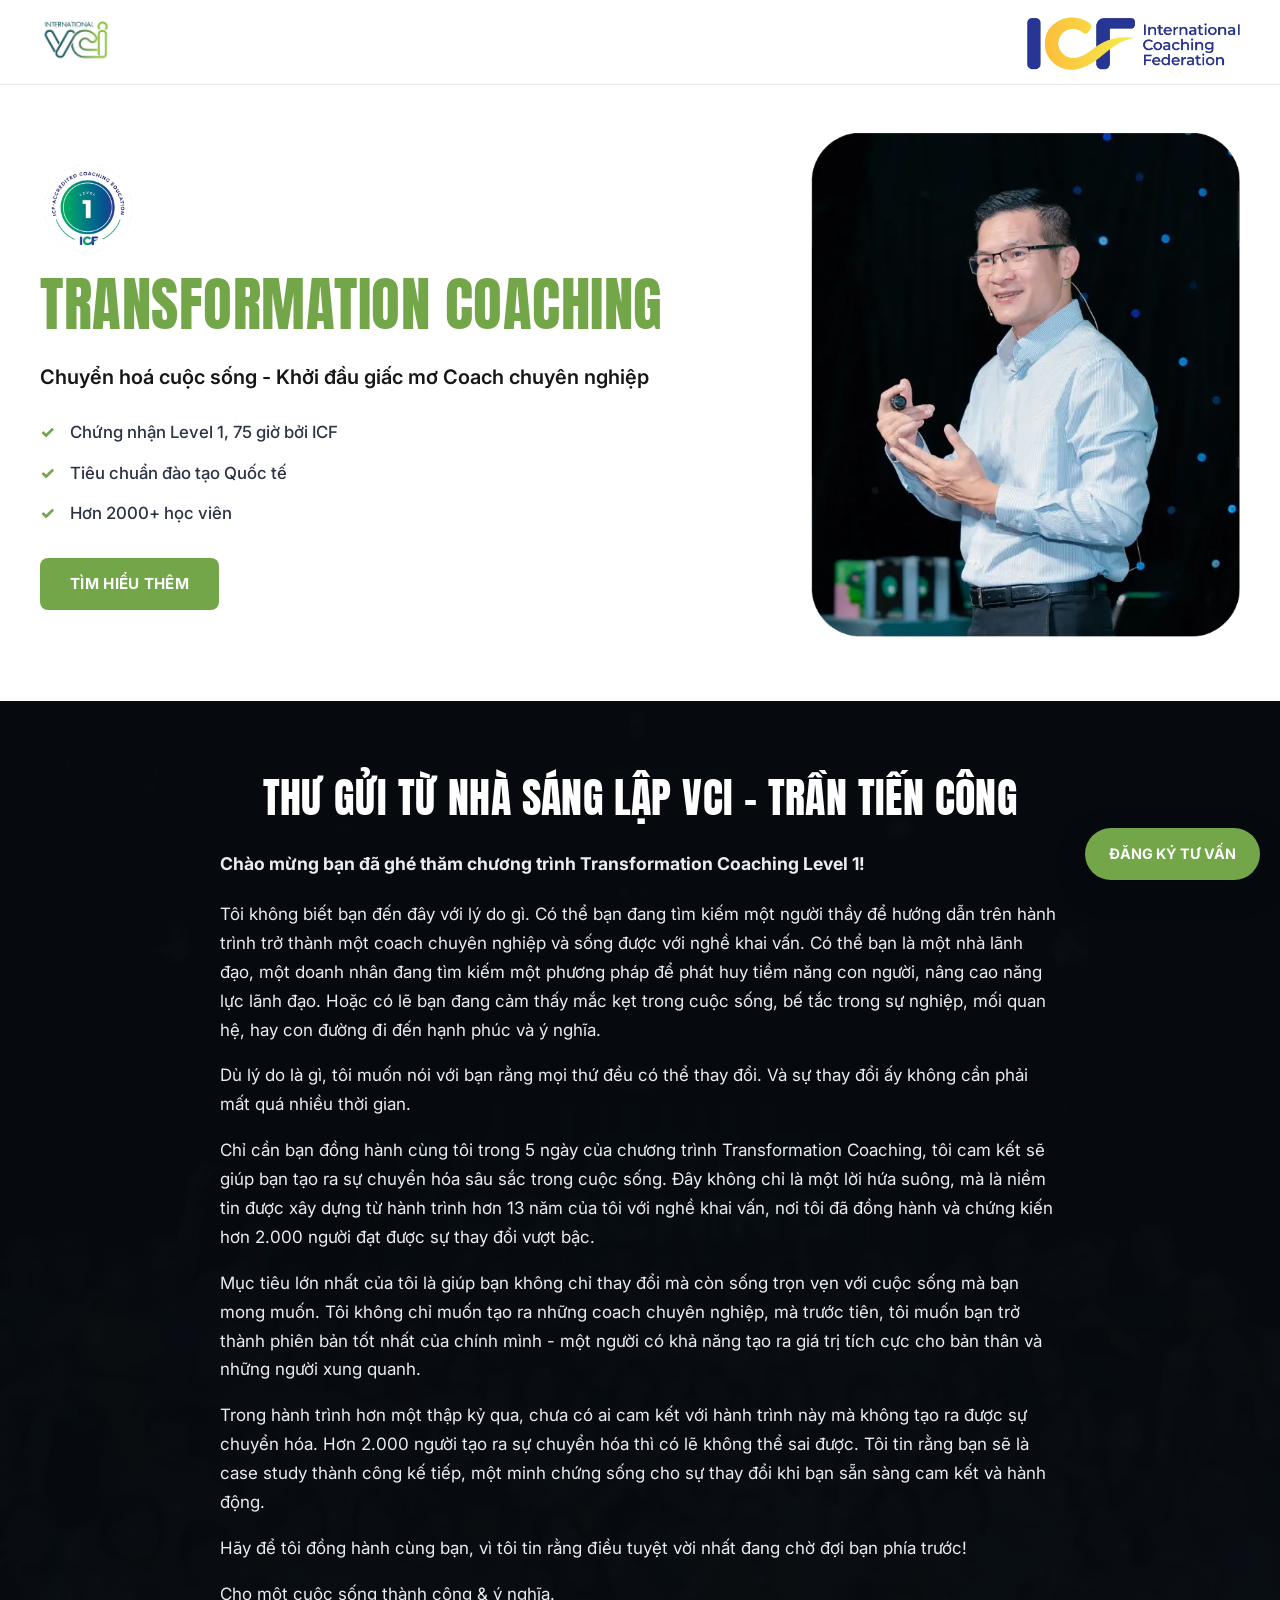
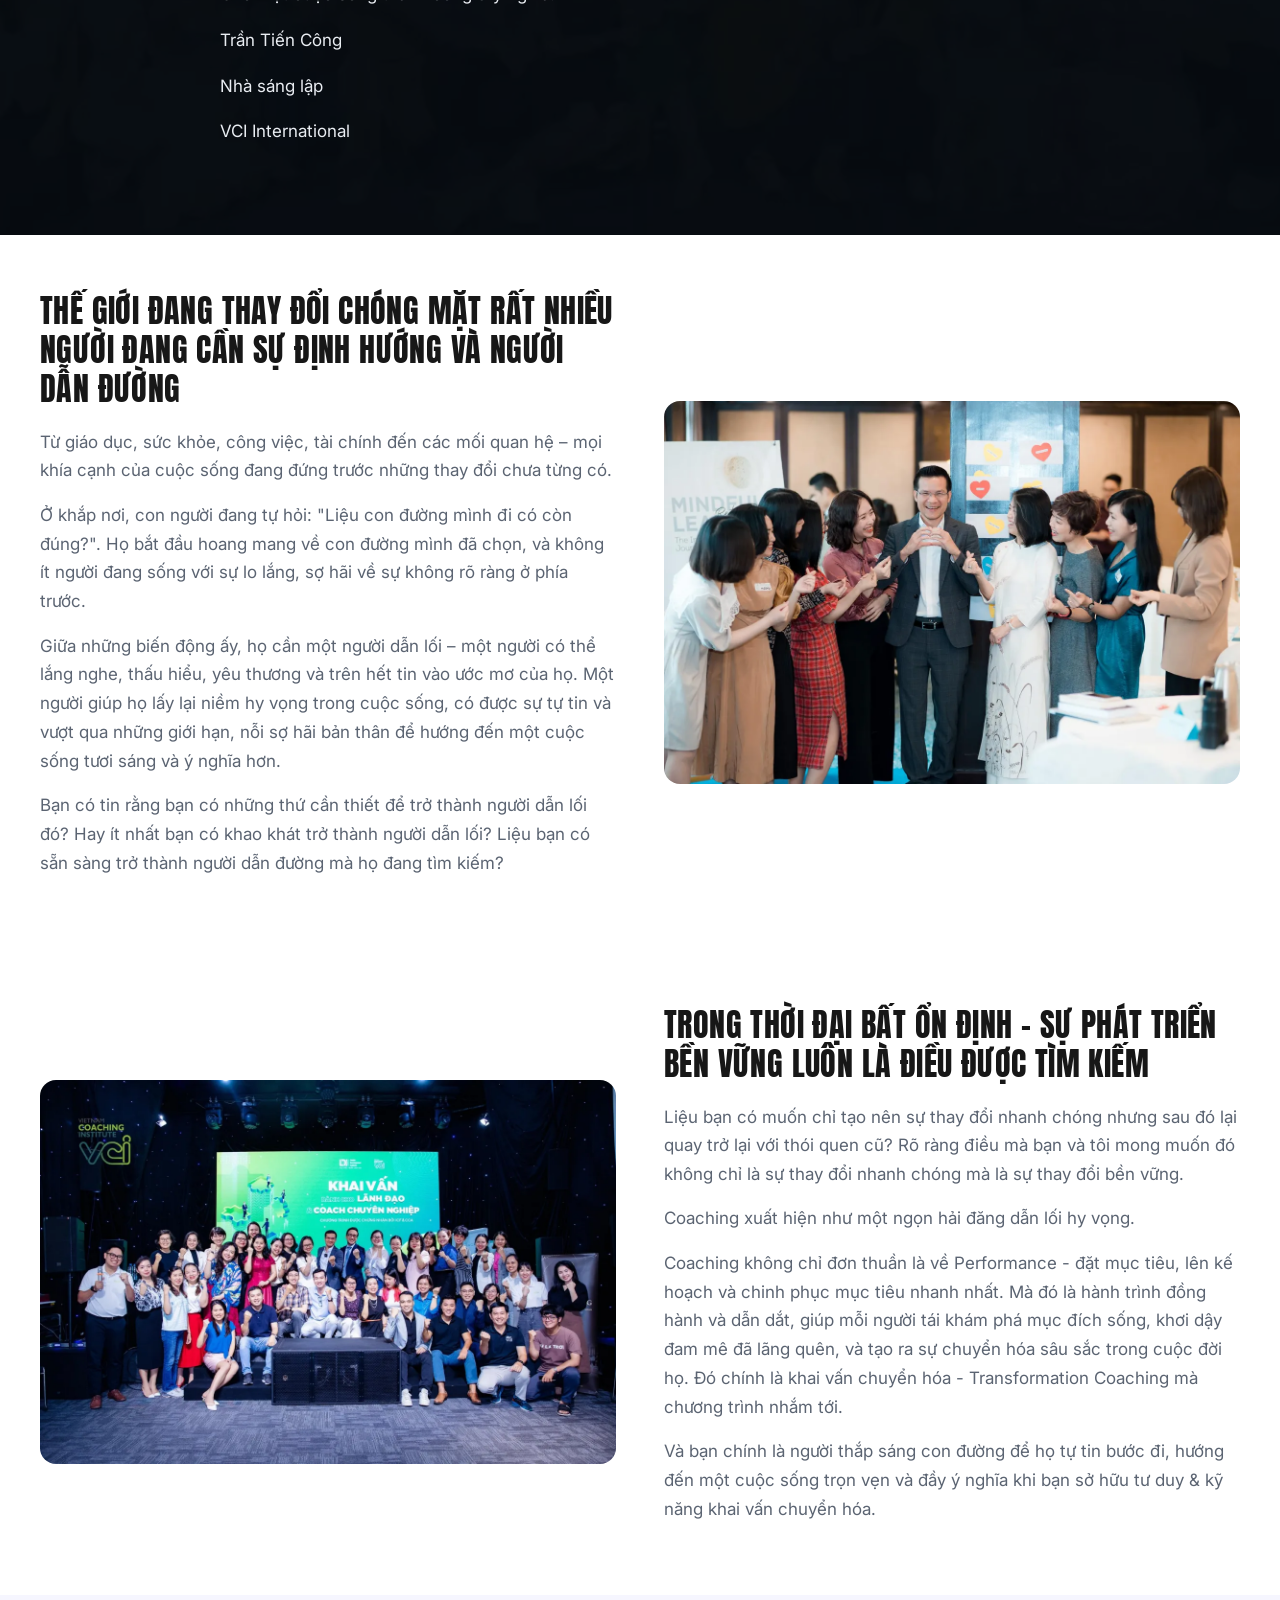
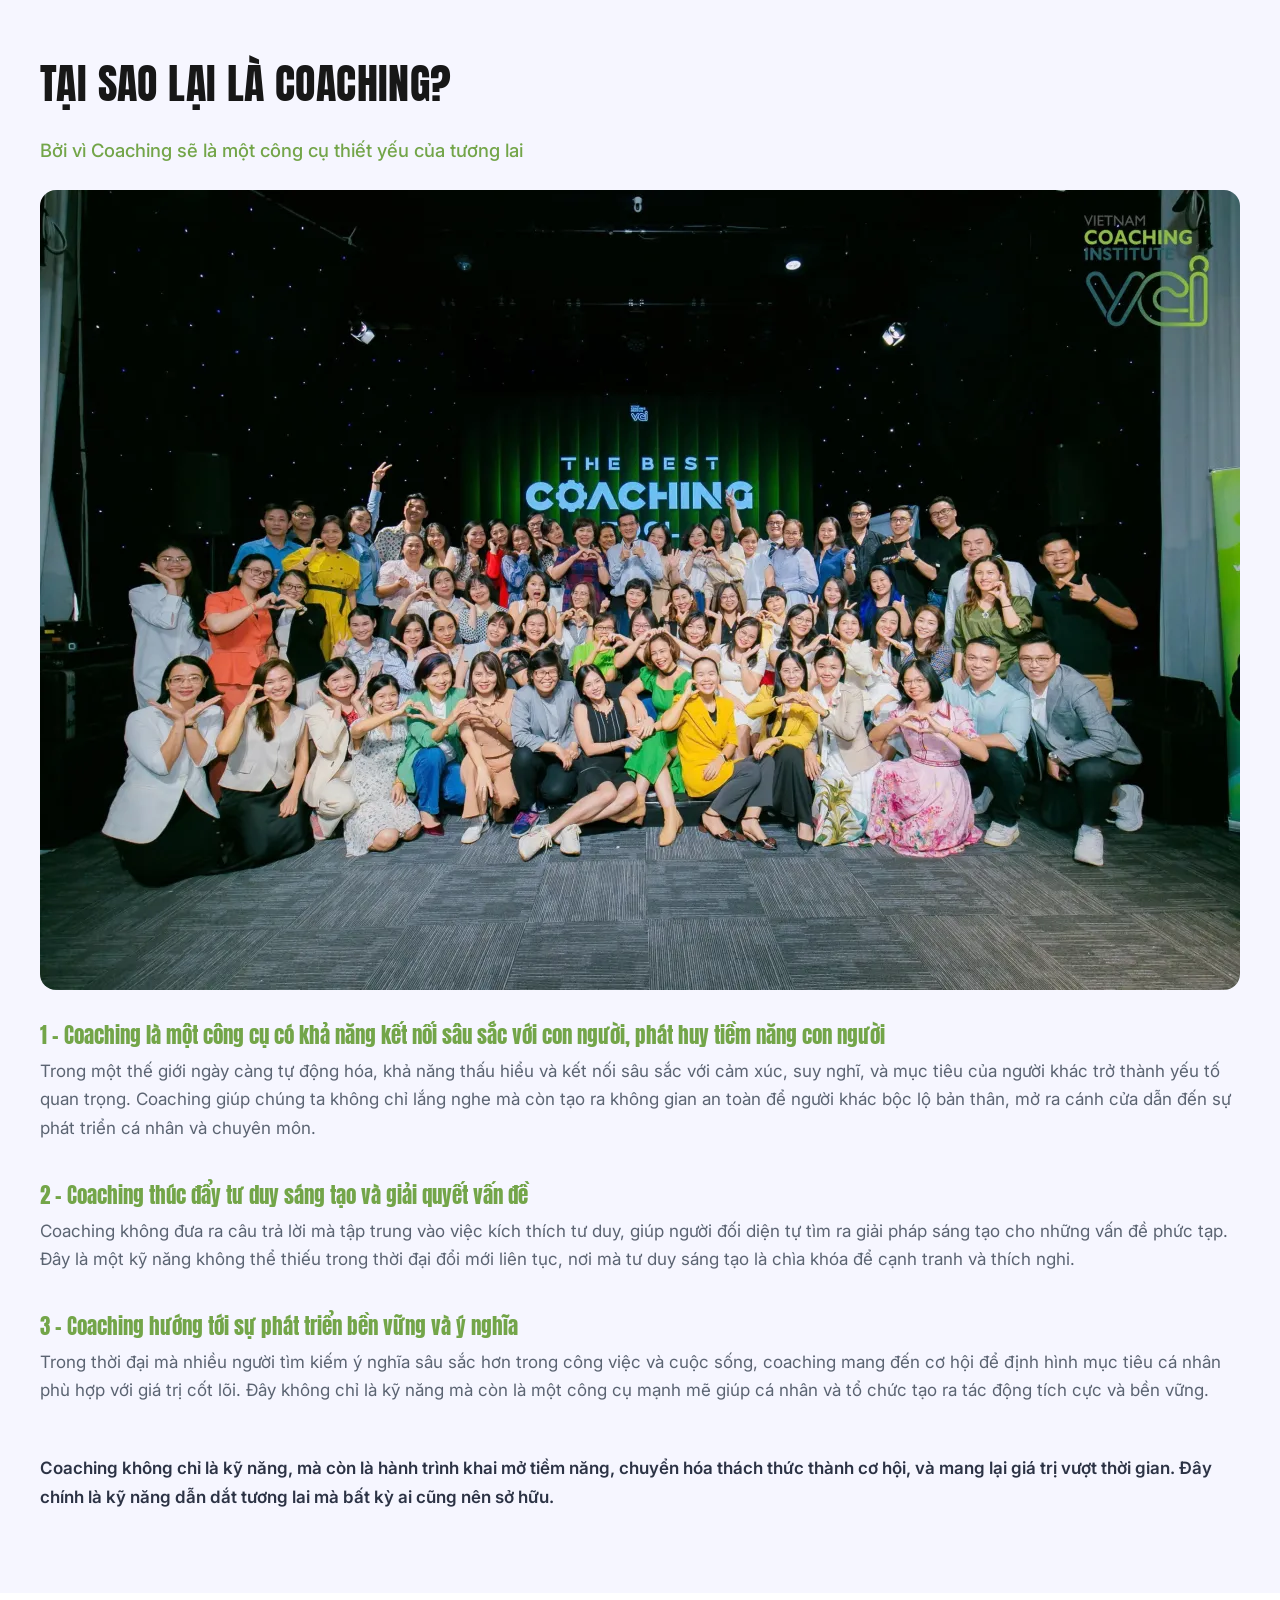
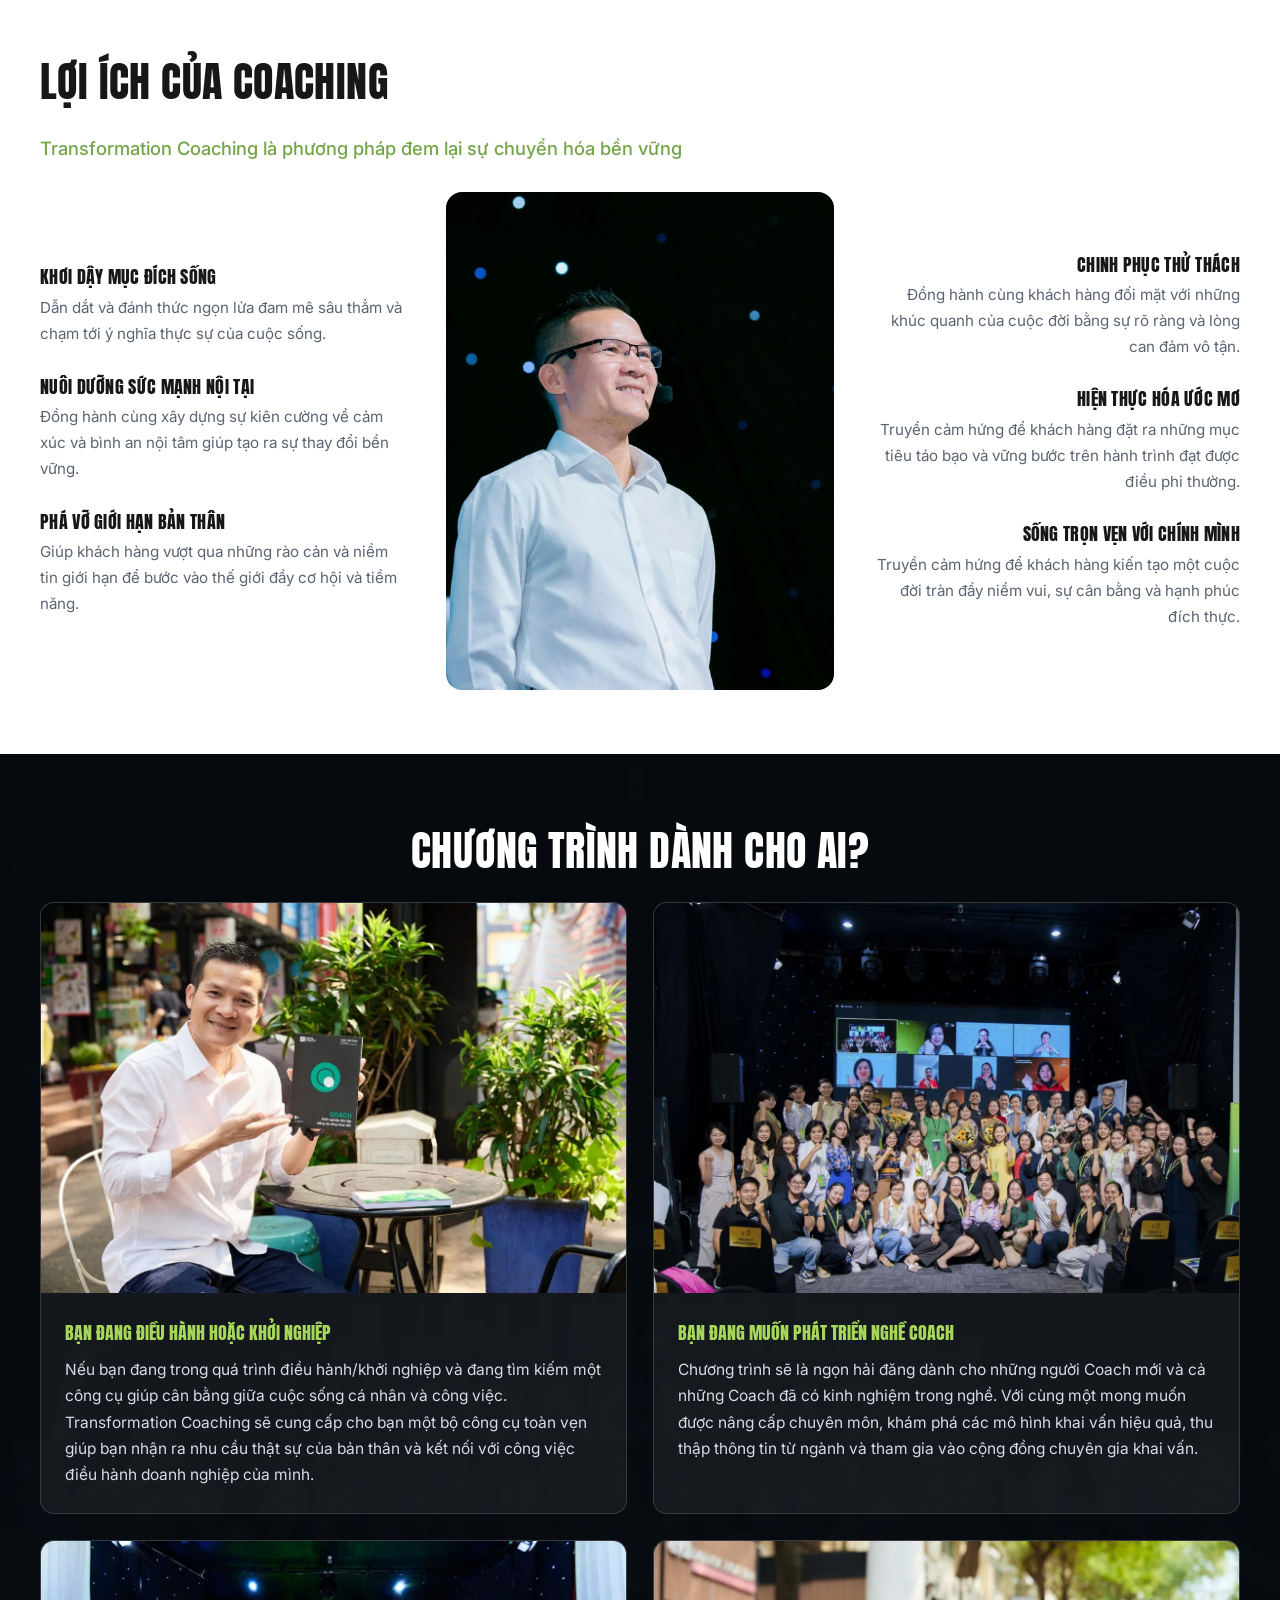
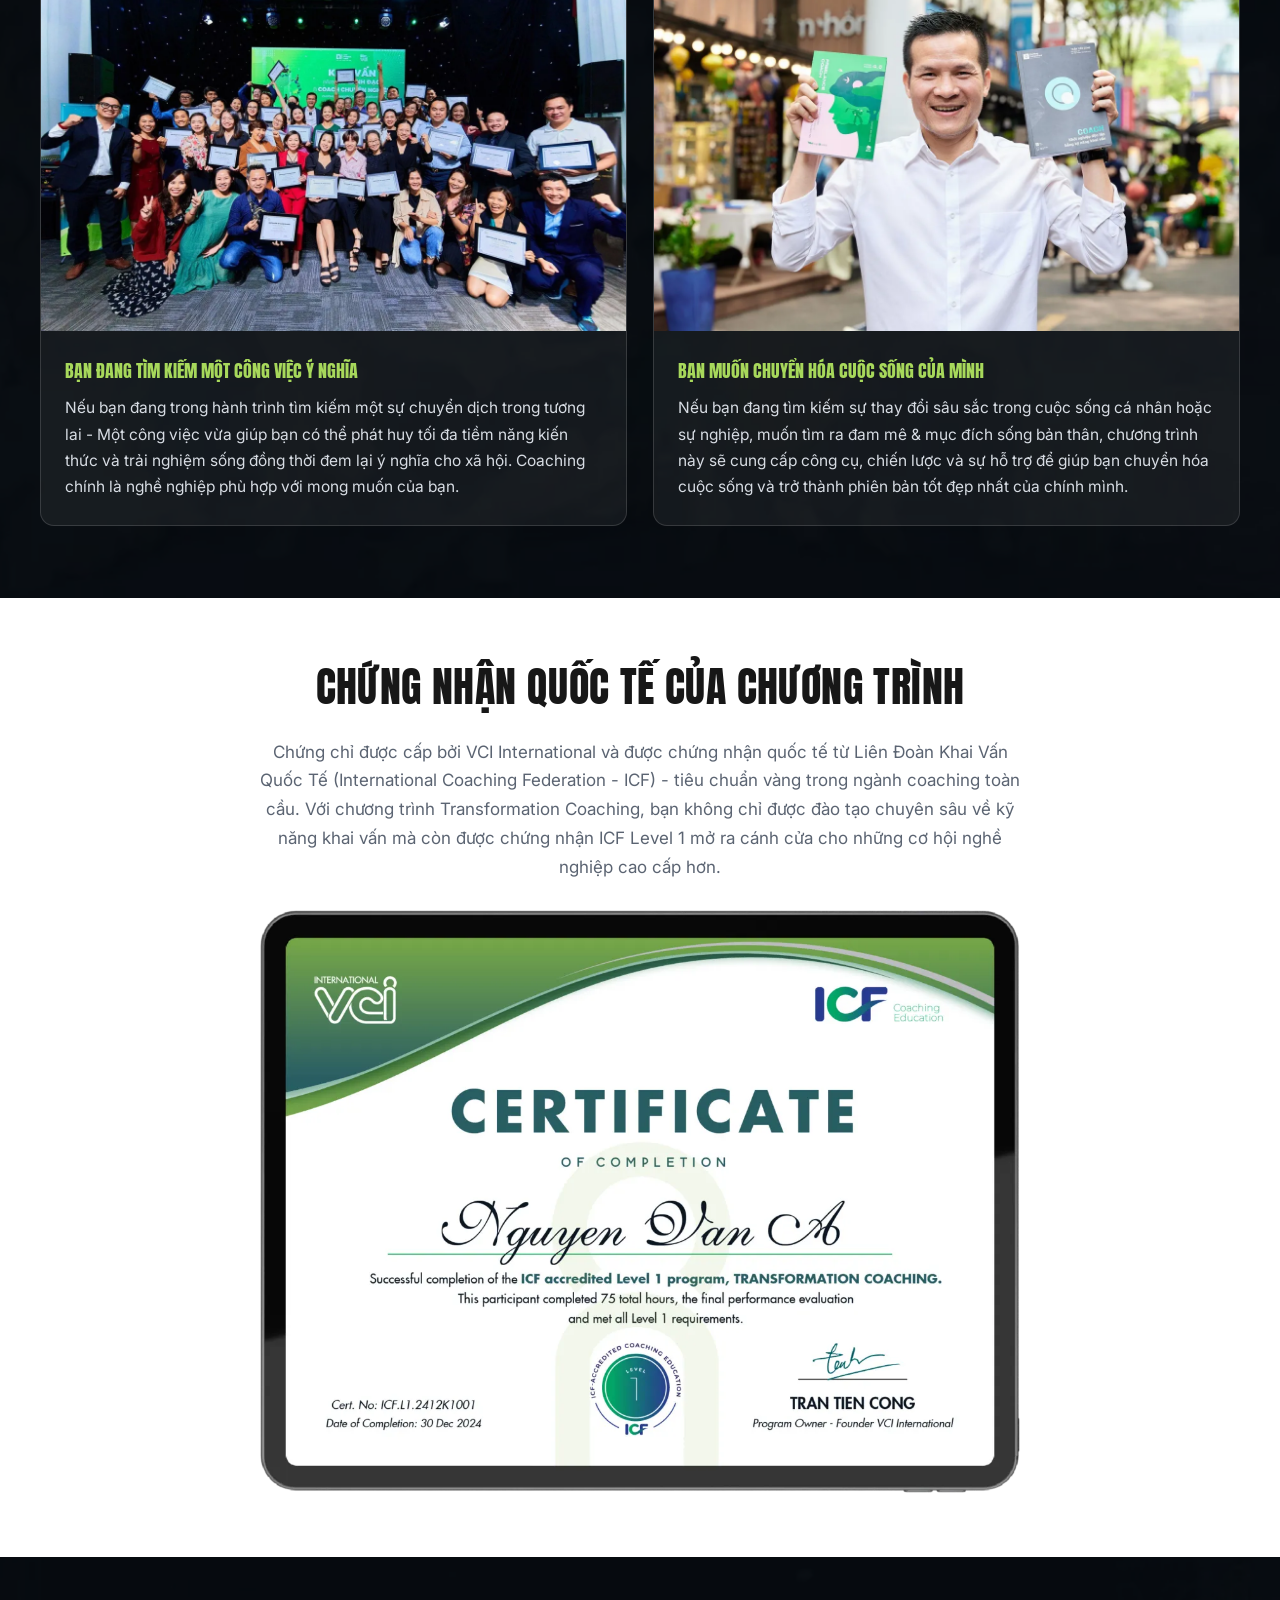
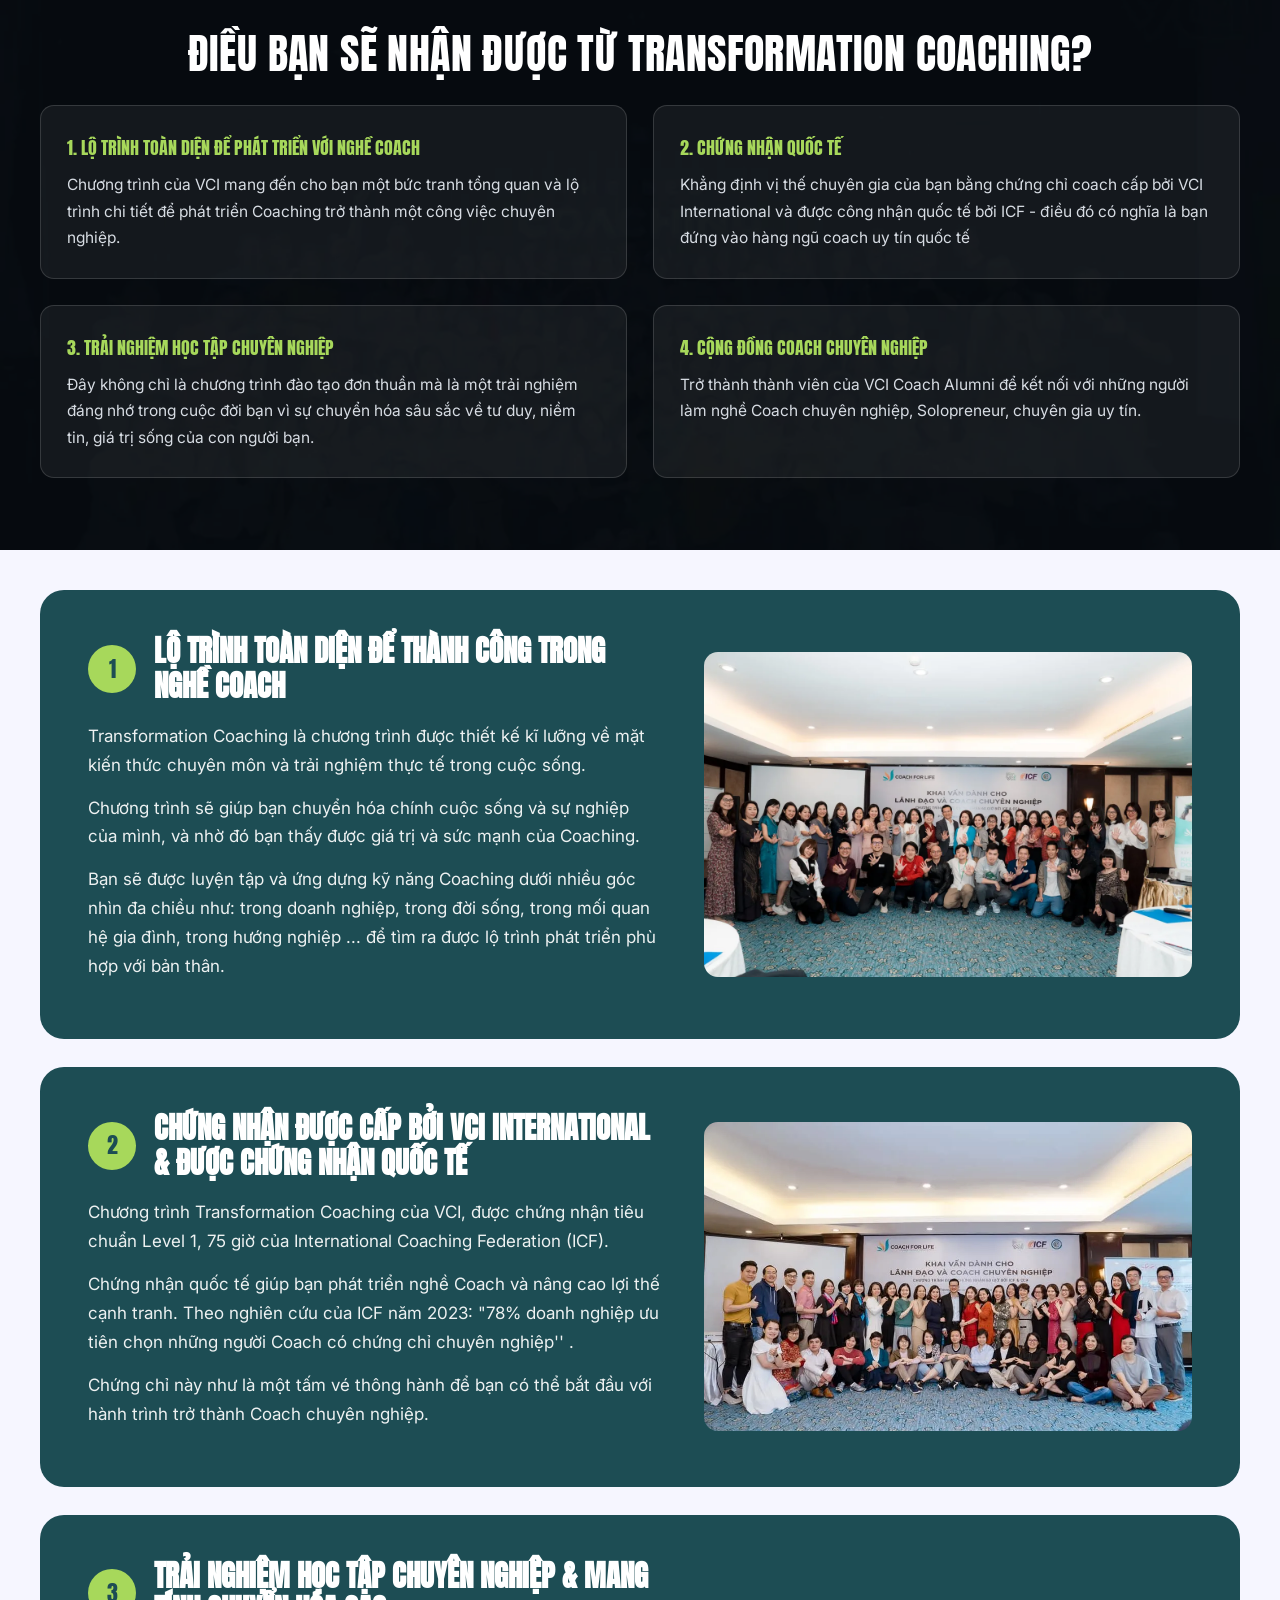
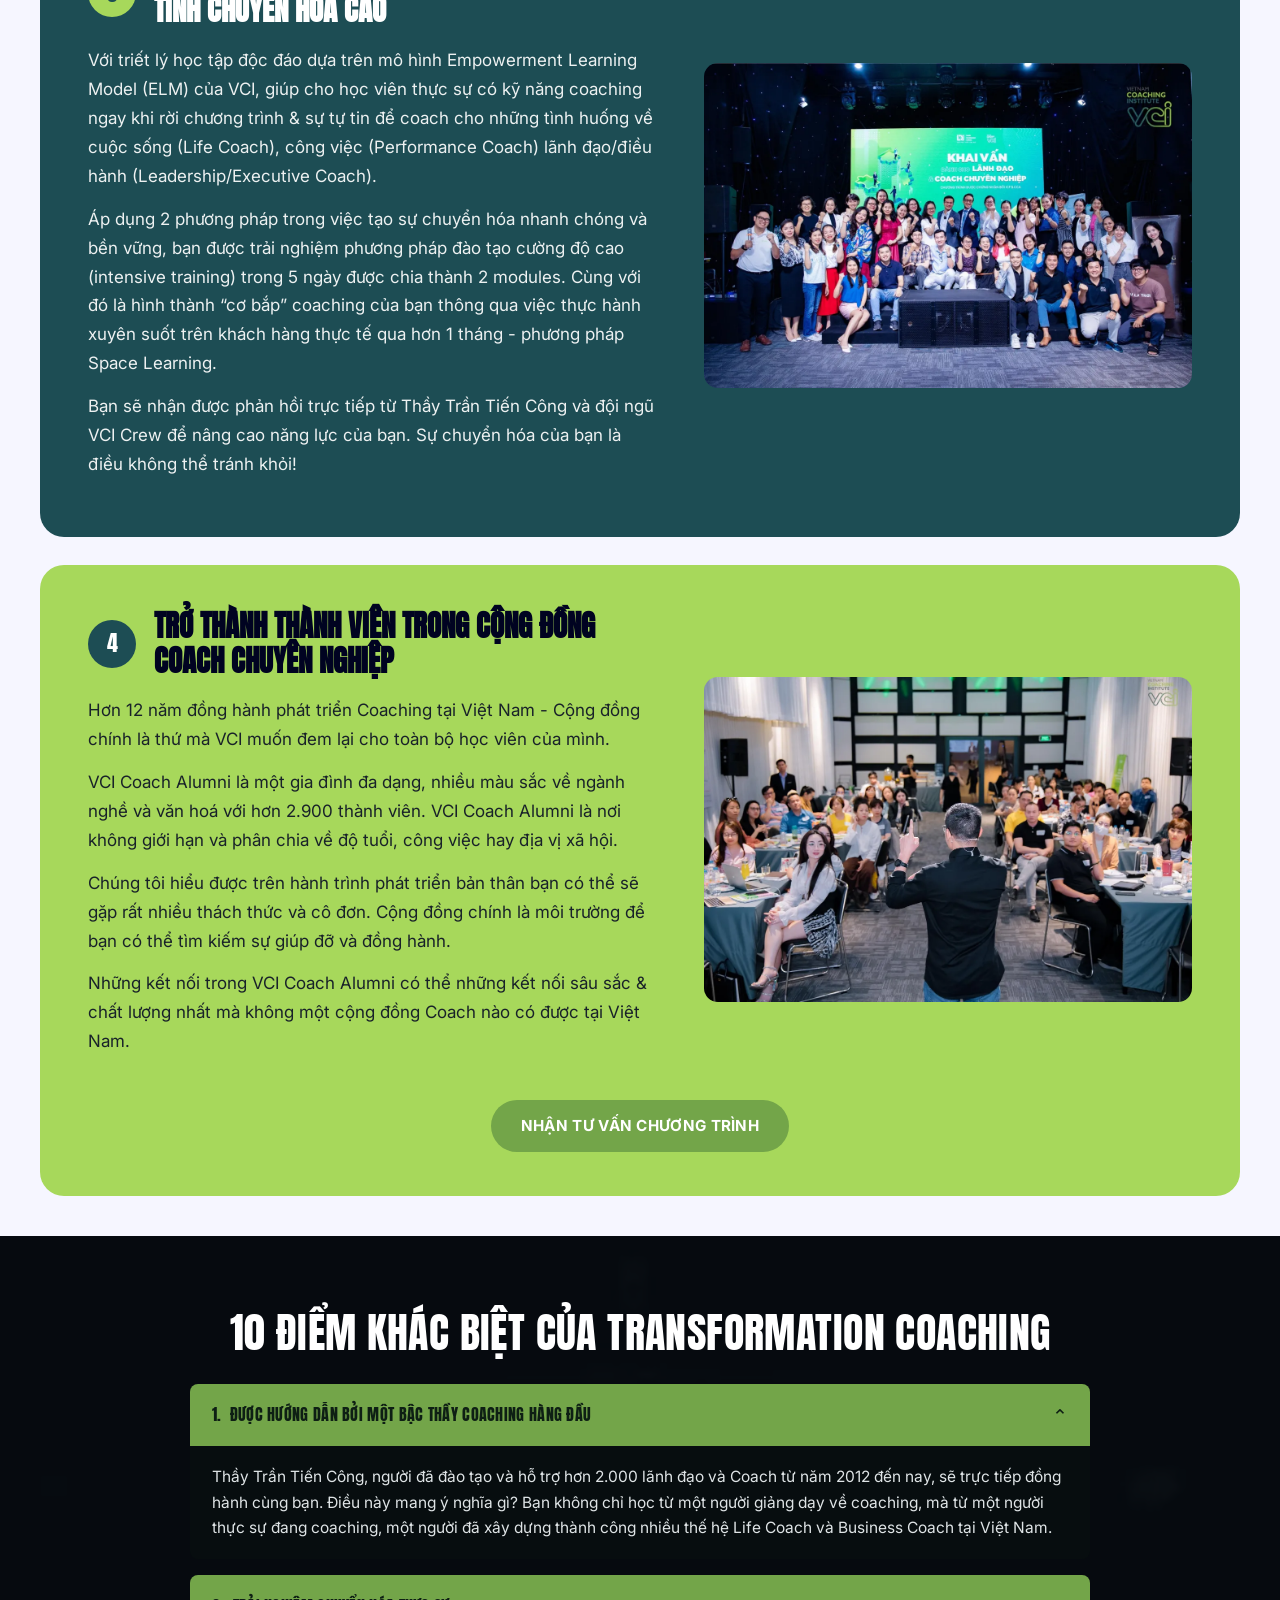
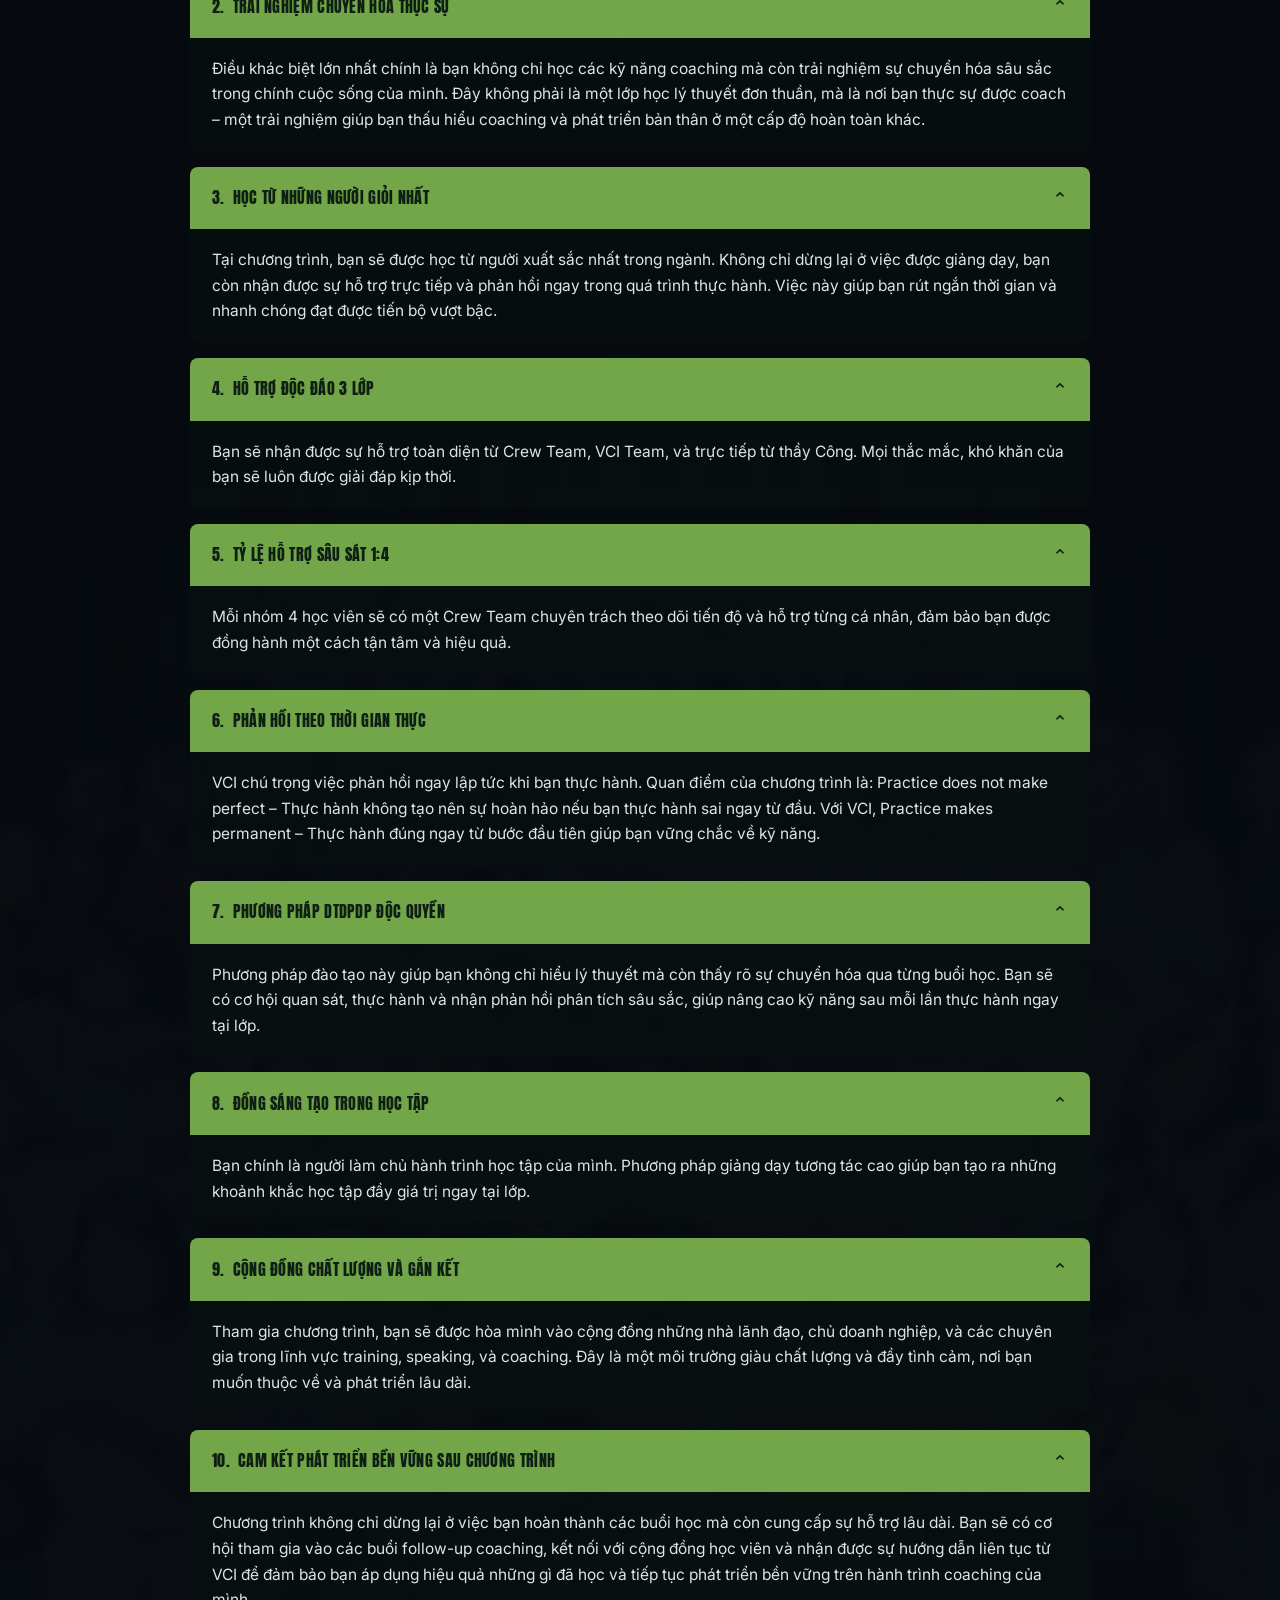
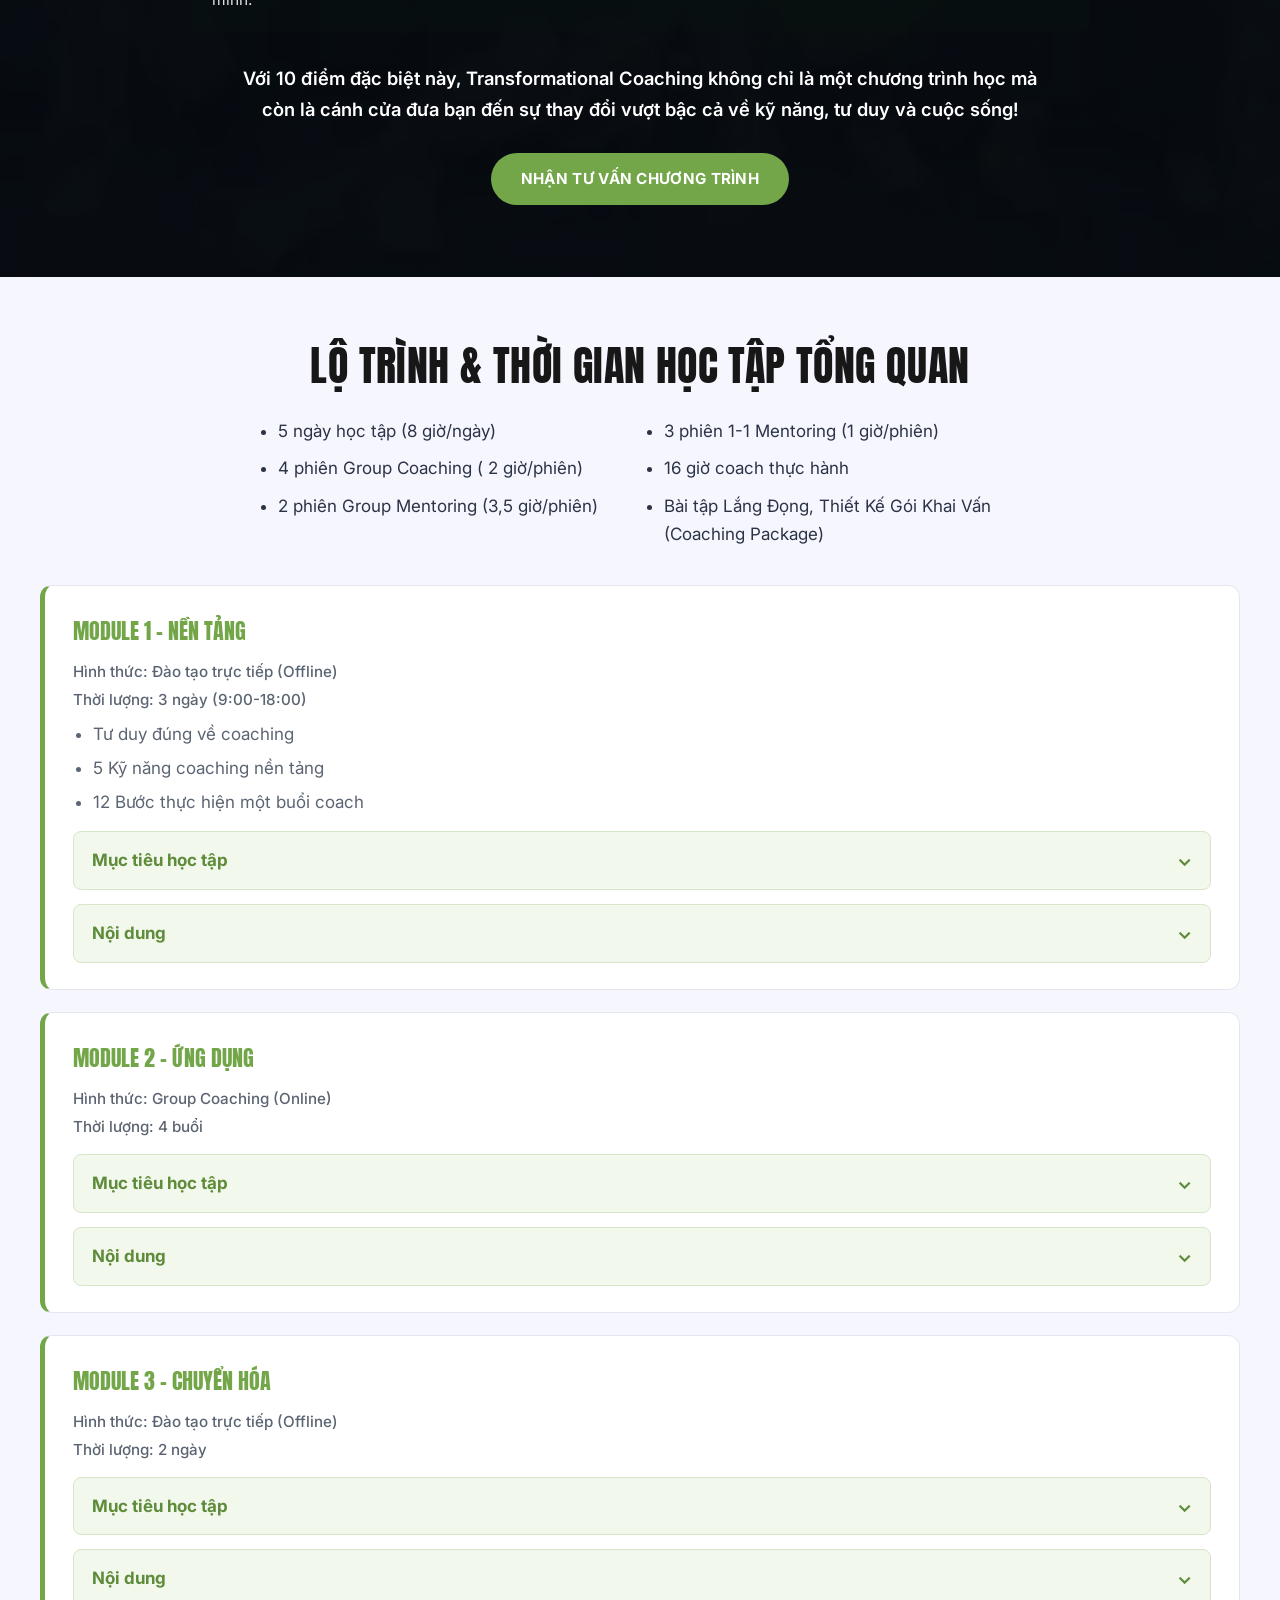
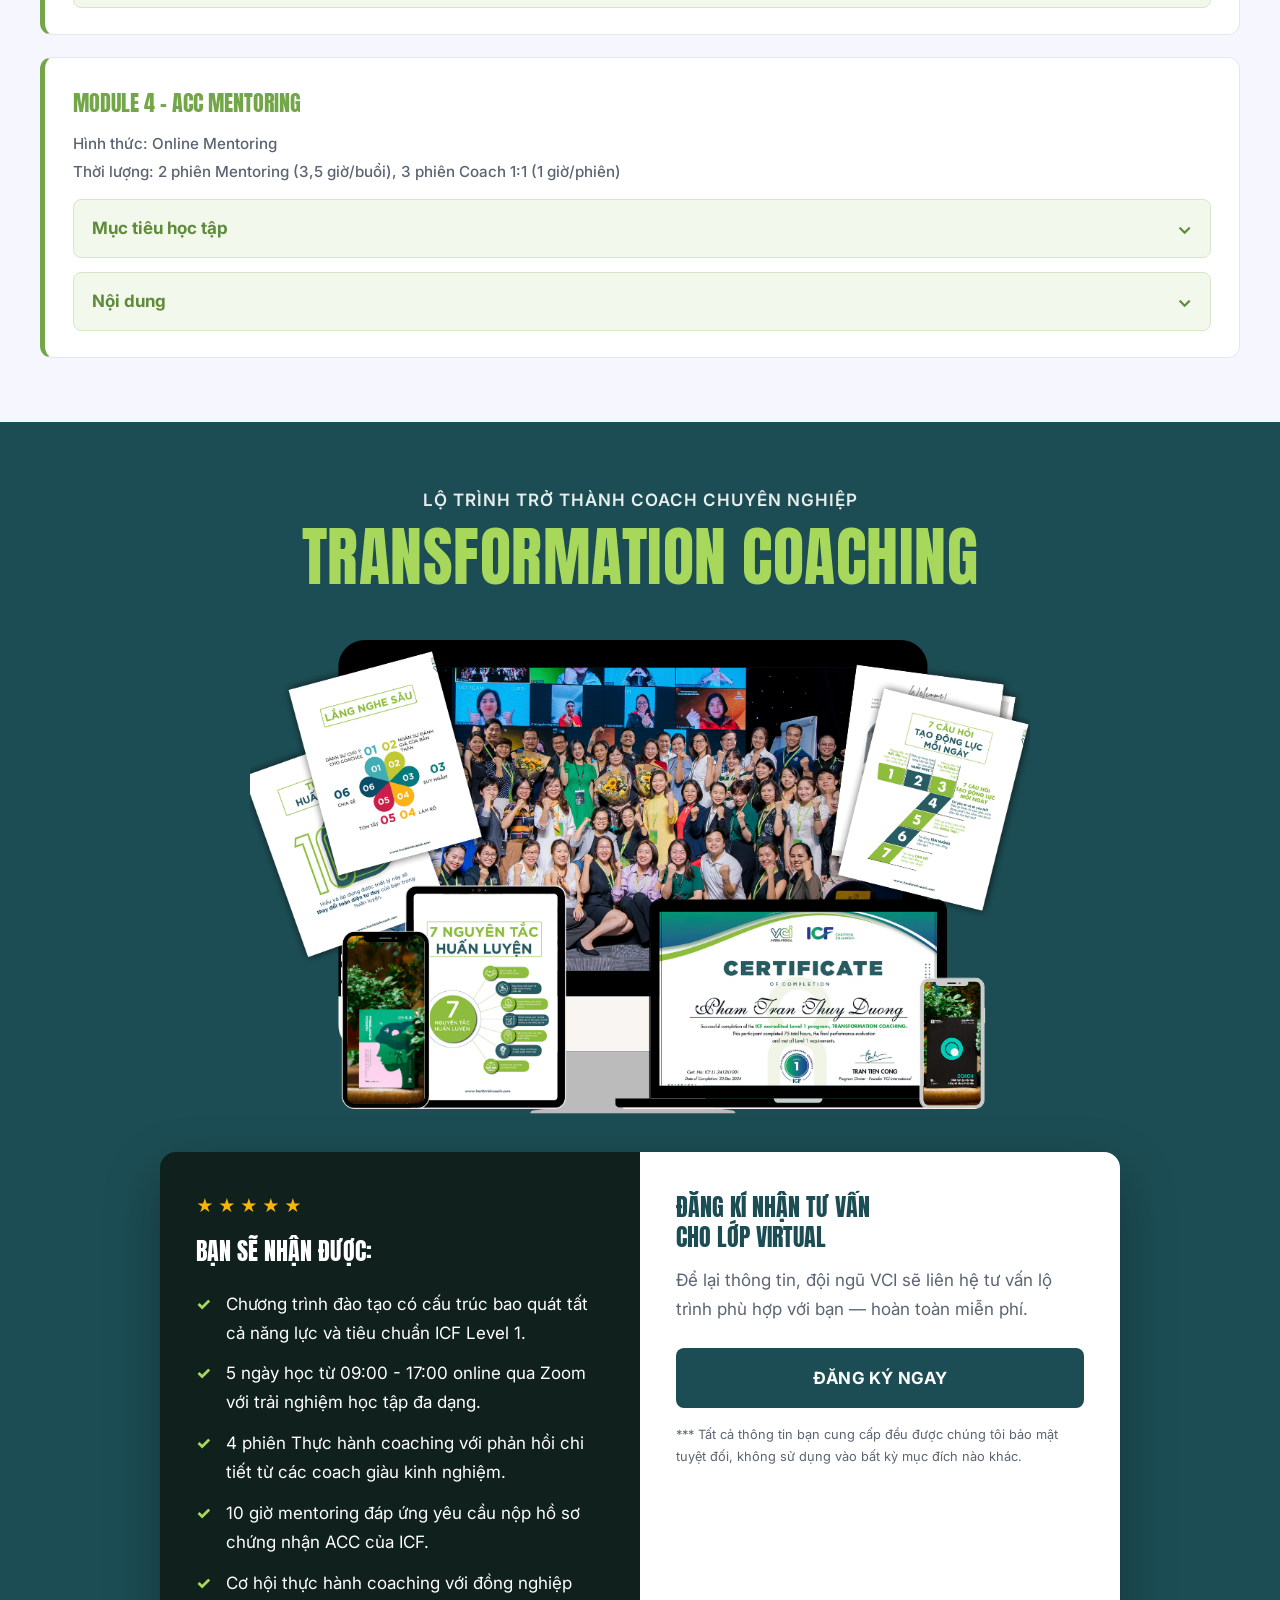
==== commit fe4df713: "Wire registration link, fix image heights, titles, columns; add video thumbs and /start route - All " ====
--- a/index.html
+++ b/index.html
@@ -31,7 +31,7 @@
         <li>Tiêu chuẩn đào tạo Quốc tế</li>
         <li>Hơn 2000+ học viên</li>
       </ul>
-      <a href="#dang-ky" class="btn btn-green">TÌM HIỂU THÊM</a>
+      <a href="https://go.vcicoach.com/icf-lv1-tu-van" target="_blank" rel="noopener" class="btn btn-green">TÌM HIỂU THÊM</a>
     </div>
     <div class="hero-media">
       <img src="images/67872ba4b6ea2b5cae246fff-934d4fc14f18.png" alt="Coach Trần Tiến Công" class="hero-photo">
@@ -225,7 +225,7 @@
         </div>
         <div class="feat-media"><img src="images/67907cef6debad06043474f0-95efd5d0619c.jpeg" alt=""></div>
       </div>
-      <div class="feat-cta"><a class="btn btn-green" href="#dang-ky">Nhận tư vấn chương trình</a></div>
+      <div class="feat-cta"><a class="btn btn-green" href="https://go.vcicoach.com/icf-lv1-tu-van" target="_blank" rel="noopener">Nhận tư vấn chương trình</a></div>
     </article>
   </div>
 </section>
@@ -276,7 +276,7 @@
       </details>
     </div>
     <p class="diff-closing light center">Với 10 điểm đặc biệt này, Transformational Coaching không chỉ là một chương trình học mà còn là cánh cửa đưa bạn đến sự thay đổi vượt bậc cả về kỹ năng, tư duy và cuộc sống!</p>
-    <div class="diff-cta center"><a class="btn btn-green" href="#dang-ky">Nhận tư vấn chương trình</a></div>
+    <div class="diff-cta center"><a class="btn btn-green" href="https://go.vcicoach.com/icf-lv1-tu-van" target="_blank" rel="noopener">Nhận tư vấn chương trình</a></div>
   </div>
 </section>
 <section class="curriculum">
@@ -344,7 +344,7 @@
       <div class="pricing-signup">
         <h3 class="signup-title">ĐĂNG KÍ NHẬN TƯ VẤN<br>CHO LỚP VIRTUAL</h3>
         <p>Để lại thông tin, đội ngũ VCI sẽ liên hệ tư vấn lộ trình phù hợp với bạn — hoàn toàn miễn phí.</p>
-        <a href="#dang-ky" class="btn btn-teal-d btn-lg signup-btn">Đăng ký ngay</a>
+        <a href="https://go.vcicoach.com/icf-lv1-tu-van" target="_blank" rel="noopener" class="btn btn-teal-d btn-lg signup-btn">Đăng ký ngay</a>
         <p class="fineprint">*** Tất cả thông tin bạn cung cấp đều được chúng tôi bảo mật tuyệt đối, không sử dụng vào bất kỳ mục đích nào khác.</p>
       </div>
     </div>
@@ -509,7 +509,7 @@
     <p class="lead">Điều tuyệt vời nhất từ Coaching tại VCI là chứng kiến sự thành công của học viên.</p>
     <p class="lead">Transformation Coach không chỉ thay đổi cuộc sống cá nhân mà còn tác động đến công việc và sự nghiệp tương lai của họ.</p>
     <article class="result-feature">
-      <div class="video-thumb"><span class="play"></span></div>
+      <div class="video-thumb"><img src="images/vid-roi400.jpg" alt=""><span class="play"></span></div>
       <div class="result-feature-body">
         <h3 class="green">Hành trình Coaching: ROI 400%, Thu Nhập Hơn 1,4 Tỷ Đồng</h3>
         <p>Em thấy được Ước Mơ Lớn của mình.</p>
@@ -519,7 +519,7 @@
       </div>
     </article>
     <article class="result-feature">
-      <div class="video-thumb"><span class="play"></span></div>
+      <div class="video-thumb"><img src="images/vid-15ty.jpg" alt=""><span class="play"></span></div>
       <div class="result-feature-body">
         <h3 class="green">Bứt phá doanh thu hơn 1,5 tỷ đồng trong 8 tháng</h3>
         <p>Trước khi tham gia chương trình Legacy tại Học viện VCI, tôi chưa từng nghĩ rằng mình có thể đạt được những cột mốc đáng kinh ngạc như hôm nay. Sau 9 tháng học tập và rèn luyện trong môi trường của đội ngũ VCI và dưới sự dẫn dắt của Thầy Trần Tiến Công, tôi đã vượt 120% kế hoạch năm 2024 với doanh thu hơn 1,5 tỷ đồng và đồng hành cùng 11 dự án, trong đó có 1 dự án tái tục thành công.</p>
@@ -528,17 +528,17 @@
     </article>
     <div class="result-grid">
       <figure class="result-vid">
-        <div class="video-thumb sm"><span class="play"></span></div>
+        <div class="video-thumb sm"><img src="images/vid-leconghung.jpg" alt=""><span class="play"></span></div>
         <h3 class="green">Vợ em, bố em, con em cảm ơn đến thầy. Thầy đã mang đến cho em một cơ hội mới, nghề nghiệp mới, tầm cao mới của cuộc sống</h3>
         <figcaption><strong>LÊ CÔNG HƯNG</strong><span>Chủ Doanh Nghiệp &amp; High Performance Coach</span></figcaption>
       </figure>
       <figure class="result-vid">
-        <div class="video-thumb sm"><span class="play"></span></div>
+        <div class="video-thumb sm"><img src="images/vid-trinhhoaivan.jpg" alt=""><span class="play"></span></div>
         <h3 class="green">Chỉ một năm học tập đã mang lại cho tôi công cụ chuyển hoá cuộc sống, lãnh đạo bằng hơn 15 năm trước</h3>
         <figcaption><strong>Trịnh Hoài Văn</strong><span>Cựu Giám Đốc Đào Tạo &amp; Growth Mindset Coach</span></figcaption>
       </figure>
       <figure class="result-vid">
-        <div class="video-thumb sm"><span class="play"></span></div>
+        <div class="video-thumb sm"><img src="images/vid-nguyenmanhhung.jpg" alt=""><span class="play"></span></div>
         <h3 class="green">Đã trở thành coach chuyên nghiệp có hợp đồng coach 1-1 130 triệu</h3>
         <p>Trở thành phiên bản tốt hơn mỗi ngày. Điều quý giá nhất đó là chuyển hoá hoàn toàn mối quan hệ với vợ, con và những người xung quanh, giá trị không thể đong đếm được bằng tiền.</p>
         <figcaption><strong>Nguyễn Mạnh Hưng</strong><span>Transformation Coach</span></figcaption>
@@ -666,7 +666,7 @@
       <p>Nếu bạn không cảm thấy chương trình mang lại giá trị vượt trội ít nhất 200% như mong đợi, chúng tôi sẽ hoàn lại toàn bộ chi phí cho bạn – mà không cần bất kỳ câu hỏi nào.</p>
       <p>Mục tiêu của chúng tôi không dừng lại ở việc cung cấp kiến thức, mà là giúp bạn tạo ra sự thay đổi thực sự và bền vững trong cuộc sống của mình. Hãy tham gia đầy đủ, áp dụng những gì bạn đã học, và nếu bạn không nhìn thấy sự thay đổi rõ ràng, chúng tôi sẽ tôn trọng cam kết hoàn tiền.</p>
       <p>Với lời bảo đảm này, bạn hoàn toàn an tâm tham gia – không có gì để mất, chỉ có những giá trị lớn lao đang chờ đợi.</p>
-      <a href="#dang-ky" class="btn btn-lime">Đăng ký ngay</a>
+      <a href="https://go.vcicoach.com/icf-lv1-tu-van" target="_blank" rel="noopener" class="btn btn-lime">Đăng ký ngay</a>
     </div>
   </div>
 </section>
@@ -721,7 +721,7 @@
       </details>
     </div>
     <p class="faq-closing center">Hãy tham gia để chuyển hóa cuộc sống và bắt đầu sự nghiệp khai vấn của chính bạn!</p>
-    <div class="center"><a href="#dang-ky" class="btn btn-green btn-lg faq-cta">Nhận tư vấn chương trình</a></div>
+    <div class="center"><a href="https://go.vcicoach.com/icf-lv1-tu-van" target="_blank" rel="noopener" class="btn btn-green btn-lg faq-cta">Nhận tư vấn chương trình</a></div>
   </div>
 </section>
 <footer class="site-footer">
@@ -744,6 +744,6 @@
   </div>
   <div class="copyright">Copyrights 2024 | VCI International | Terms &amp; Conditions</div>
 </footer>
-<a href="#dang-ky" class="floating-cta">Đăng ký tư vấn</a>
+<a href="https://go.vcicoach.com/icf-lv1-tu-van" target="_blank" rel="noopener" class="floating-cta">Đăng ký tư vấn</a>
 </body>
 </html>
--- a/styles.css
+++ b/styles.css
@@ -40,11 +40,11 @@
 /* ---- Typography ---- */
 .display{
   font-family:var(--display);font-weight:400;letter-spacing:.5px;
-  line-height:1.05;font-size:clamp(2.4rem,5vw,4rem);text-transform:uppercase;
+  line-height:1.18;font-size:clamp(2.4rem,5vw,4rem);text-transform:uppercase;
   margin:0 0 .4em;color:var(--green);
 }
 .section-title{
-  font-family:var(--display);font-weight:400;line-height:1.12;letter-spacing:.4px;
+  font-family:var(--display);font-weight:400;line-height:1.22;letter-spacing:.4px;
   font-size:clamp(1.7rem,3.4vw,2.6rem);text-transform:uppercase;margin:0 0 .6em;color:var(--ink);
 }
 .section-title.sm{font-size:clamp(1.4rem,2.6vw,2rem)}
@@ -122,17 +122,18 @@
 
 /* ---- Benefits (3 mục | ảnh | 3 mục) ---- */
 .benefits{padding:64px 0}
-.benefit-3col{display:grid;grid-template-columns:1fr 1.05fr 1fr;gap:36px;align-items:center;margin-top:28px}
-.benefit-col{display:flex;flex-direction:column;gap:28px}
+.benefit-3col{display:grid;grid-template-columns:1fr 1.05fr 1fr;gap:36px;align-items:stretch;margin-top:28px}
+.benefit-col{display:flex;flex-direction:column;justify-content:center;gap:28px}
 .benefit-3col .benefit-col:last-child{text-align:right}
-.benefit-item h3{font-family:var(--display);font-weight:400;color:var(--ink);font-size:1.15rem;margin:0 0 .4em;text-transform:uppercase;letter-spacing:.3px}
+.benefit-item h3{font-family:var(--display);font-weight:400;color:var(--ink);font-size:1.15rem;margin:0 0 .4em;text-transform:uppercase;letter-spacing:.3px;line-height:1.2}
 .benefit-item p{color:var(--muted);font-size:.95rem;margin:0}
-.benefit-photo img{width:100%;border-radius:16px;object-fit:cover}
+.benefit-photo{display:flex}
+.benefit-photo img{width:100%;height:100%;border-radius:16px;object-fit:cover}
 
 /* ---- For whom ---- */
 .for-whom{padding:72px 0}
 .whom-card{background:rgba(255,255,255,.06);border:1px solid rgba(255,255,255,.14);border-radius:var(--radius);overflow:hidden;display:flex;flex-direction:column}
-.whom-card img{height:200px;object-fit:cover;width:100%}
+.whom-card img{aspect-ratio:3/2;object-fit:cover;width:100%;display:block}
 .whom-body{padding:24px}
 .whom-body h3{font-family:var(--display);font-weight:400;font-size:1.15rem;margin:0 0 .5em}
 .whom-body p{color:#d7dce3;font-size:.97rem;margin:0}
@@ -161,7 +162,7 @@
   font-family:var(--display);font-size:1.4rem;line-height:1}
 .feat--teal .feat-num{background:var(--lime);color:var(--teal)}
 .feat--lime .feat-num{background:var(--teal);color:#fff}
-.feat-title{font-family:var(--display);font-size:clamp(20px,2.3vw,29px);line-height:1.06;margin:0;text-transform:uppercase}
+.feat-title{font-family:var(--display);font-size:clamp(20px,2.3vw,29px);line-height:1.2;margin:0;text-transform:uppercase}
 .feat--lime .feat-title{color:var(--navy)}
 .feat-copy p{color:inherit;opacity:.92;margin:0 0 14px}
 .feat--lime .feat-copy p{opacity:.85}
@@ -222,7 +223,7 @@
 .price-new{display:block;font-family:var(--display);color:var(--lime);font-size:1.15rem}
 .price-new strong{font-size:1.9rem;font-weight:400;display:block}
 .pricing-signup{background:#fff;color:var(--ink);padding:40px 36px;display:flex;flex-direction:column}
-.signup-title{font-family:var(--display);font-weight:400;text-transform:uppercase;color:var(--teal);margin:0 0 14px;font-size:1.5rem;line-height:1.12}
+.signup-title{font-family:var(--display);font-weight:400;text-transform:uppercase;color:var(--teal);margin:0 0 14px;font-size:1.5rem;line-height:1.25}
 .pricing-signup p{color:var(--muted);margin:0 0 6px}
 .signup-btn{display:block;text-align:center;width:100%;margin:18px 0 16px}
 .btn-teal-d{background:var(--teal);color:#fff}
@@ -266,6 +267,8 @@
 .results{padding:64px 0}
 .video-thumb{position:relative;aspect-ratio:16/10;border-radius:12px;overflow:hidden;
   background:linear-gradient(135deg,var(--teal),#0c272c);display:grid;place-items:center}
+.video-thumb img{position:absolute;inset:0;width:100%;height:100%;object-fit:cover}
+.video-thumb .play{position:relative;z-index:1}
 .video-thumb .play{width:64px;height:64px;border-radius:50%;background:rgba(255,255,255,.92);
   position:relative;box-shadow:0 6px 18px rgba(0,0,0,.25)}
 .video-thumb .play::after{content:"";position:absolute;top:50%;left:55%;transform:translate(-50%,-50%);
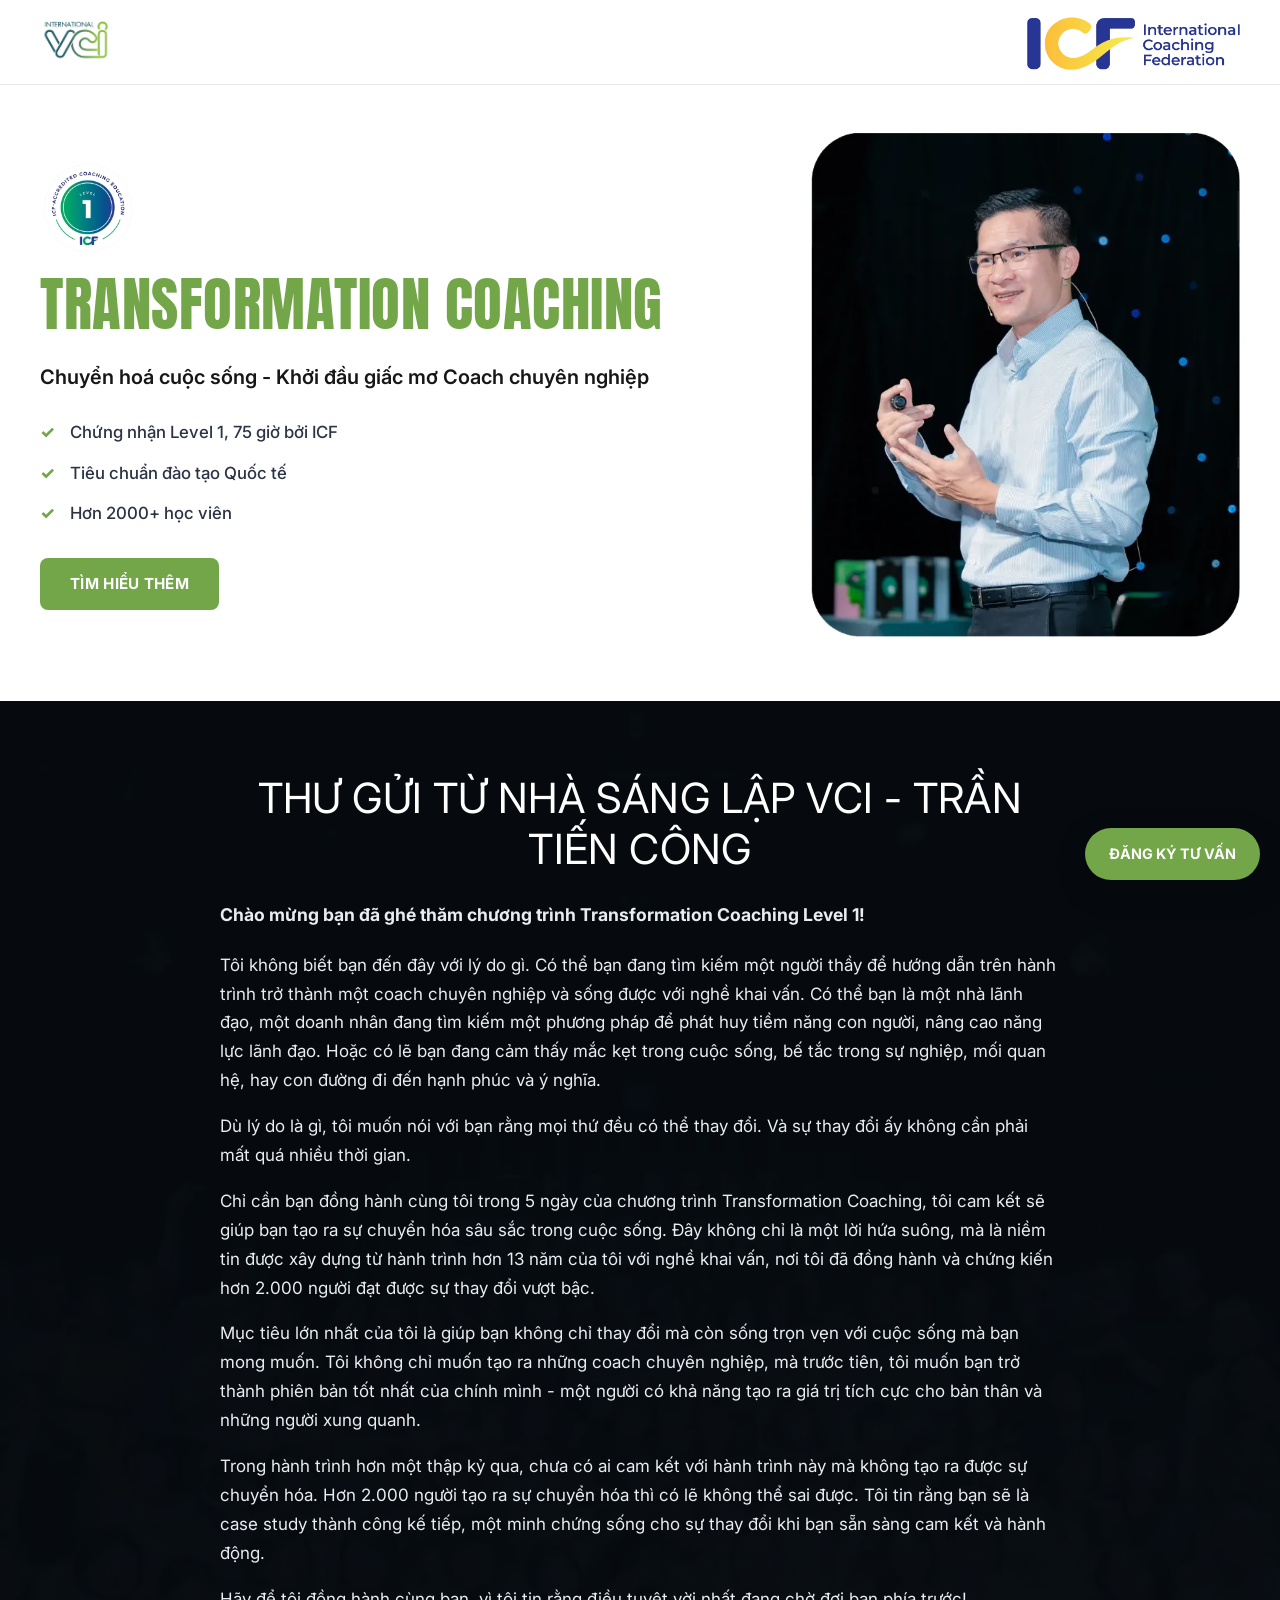
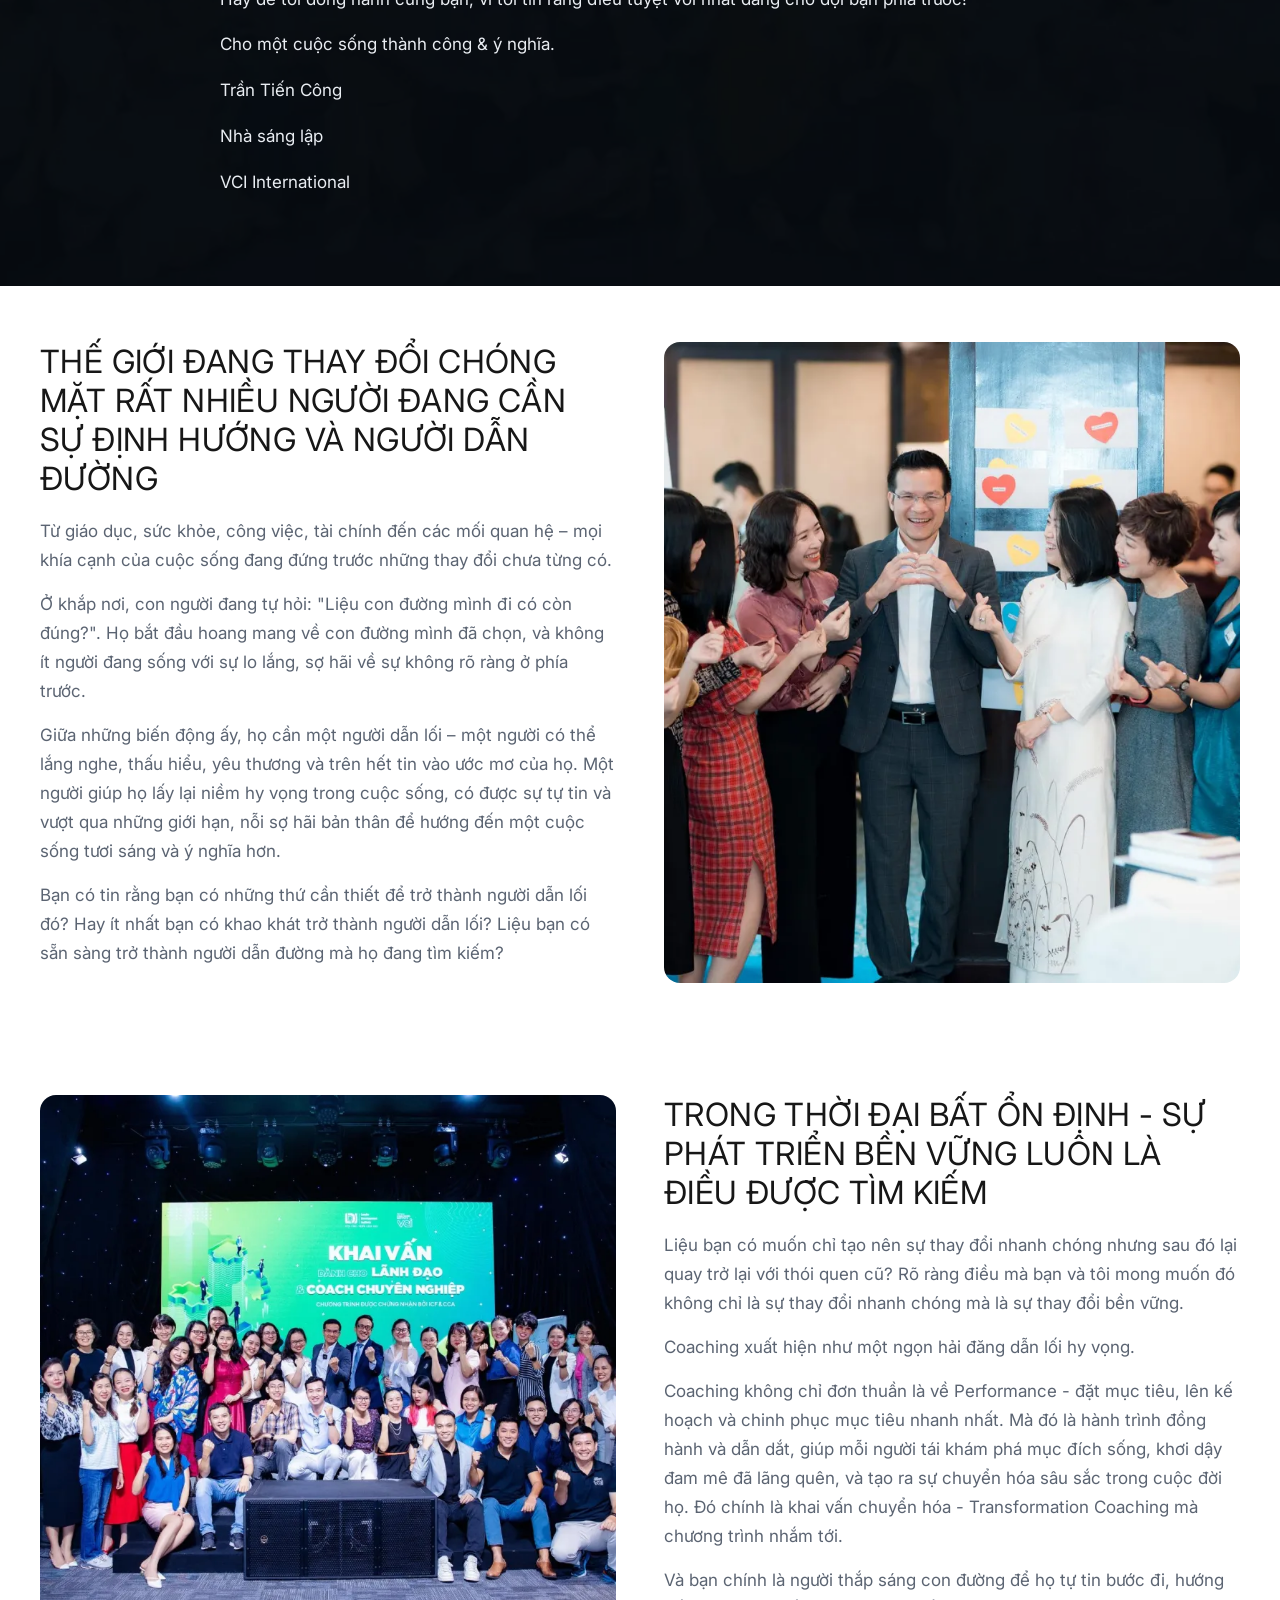
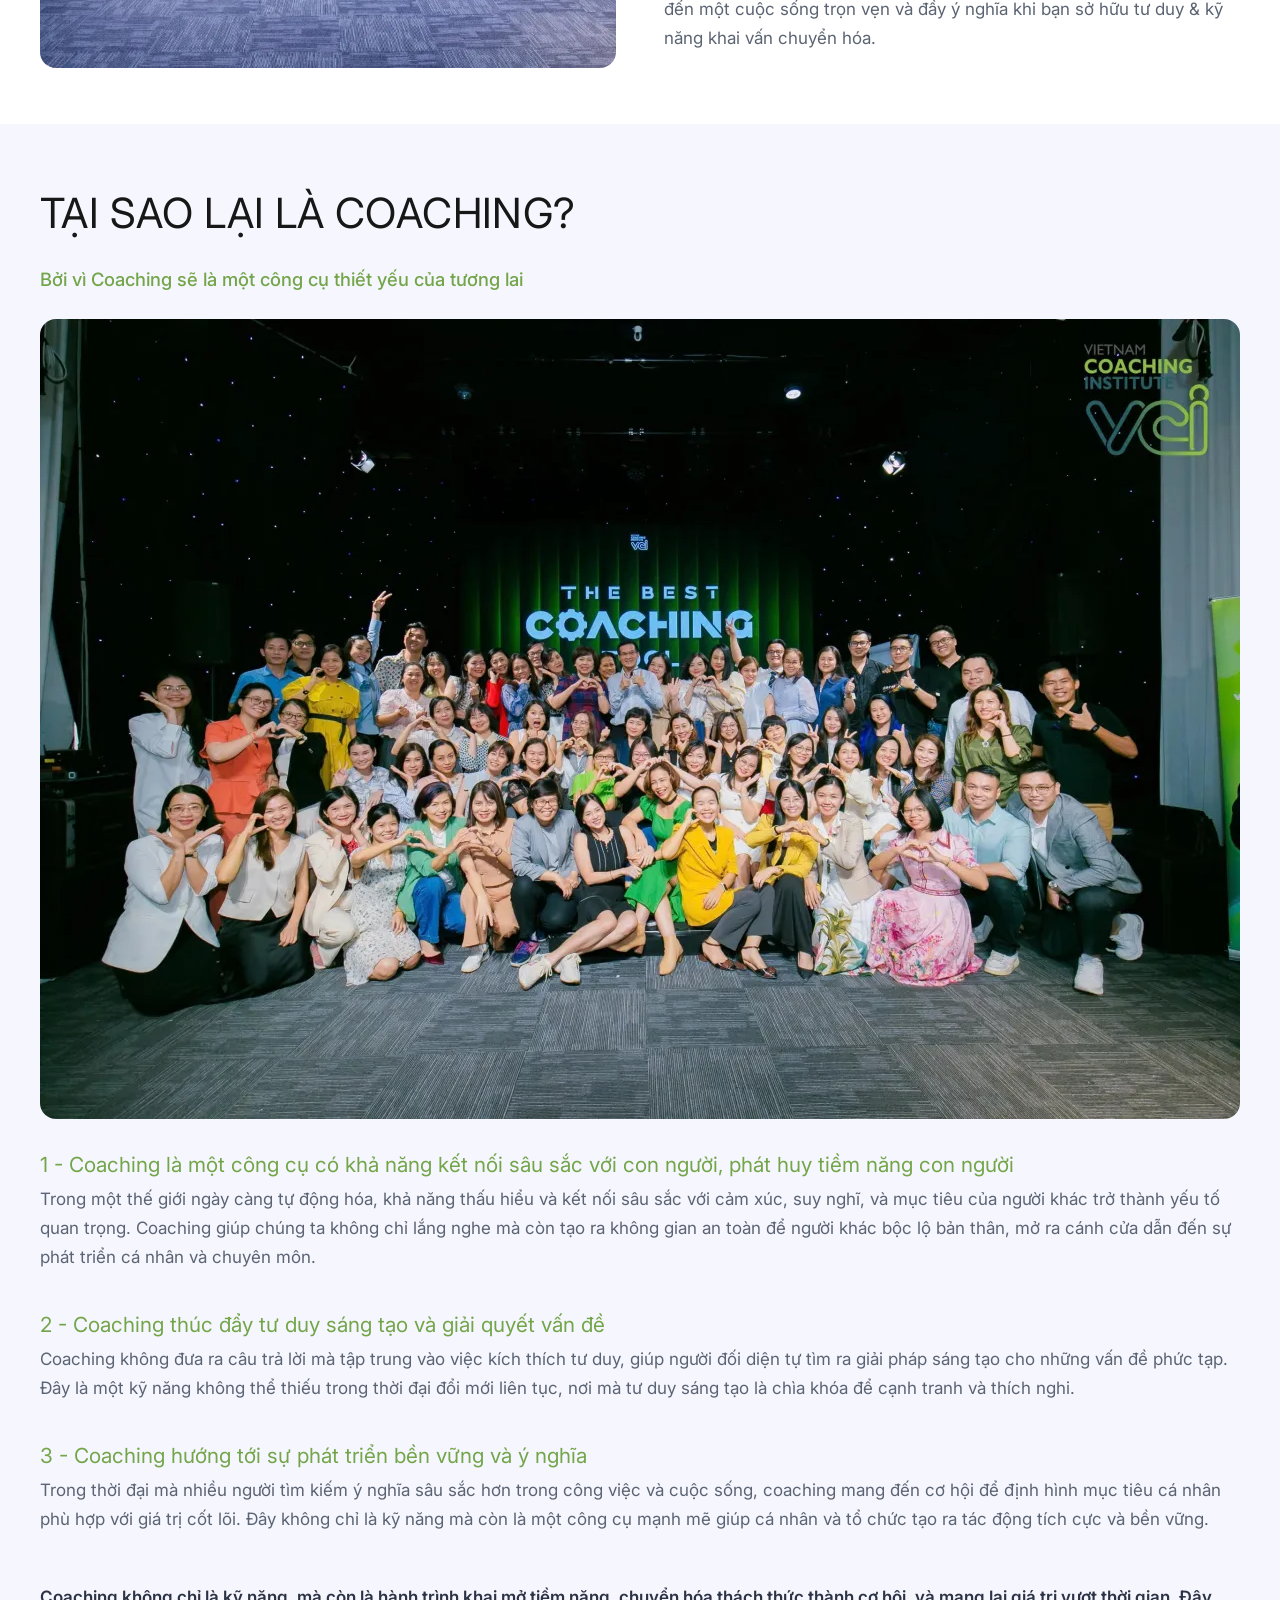
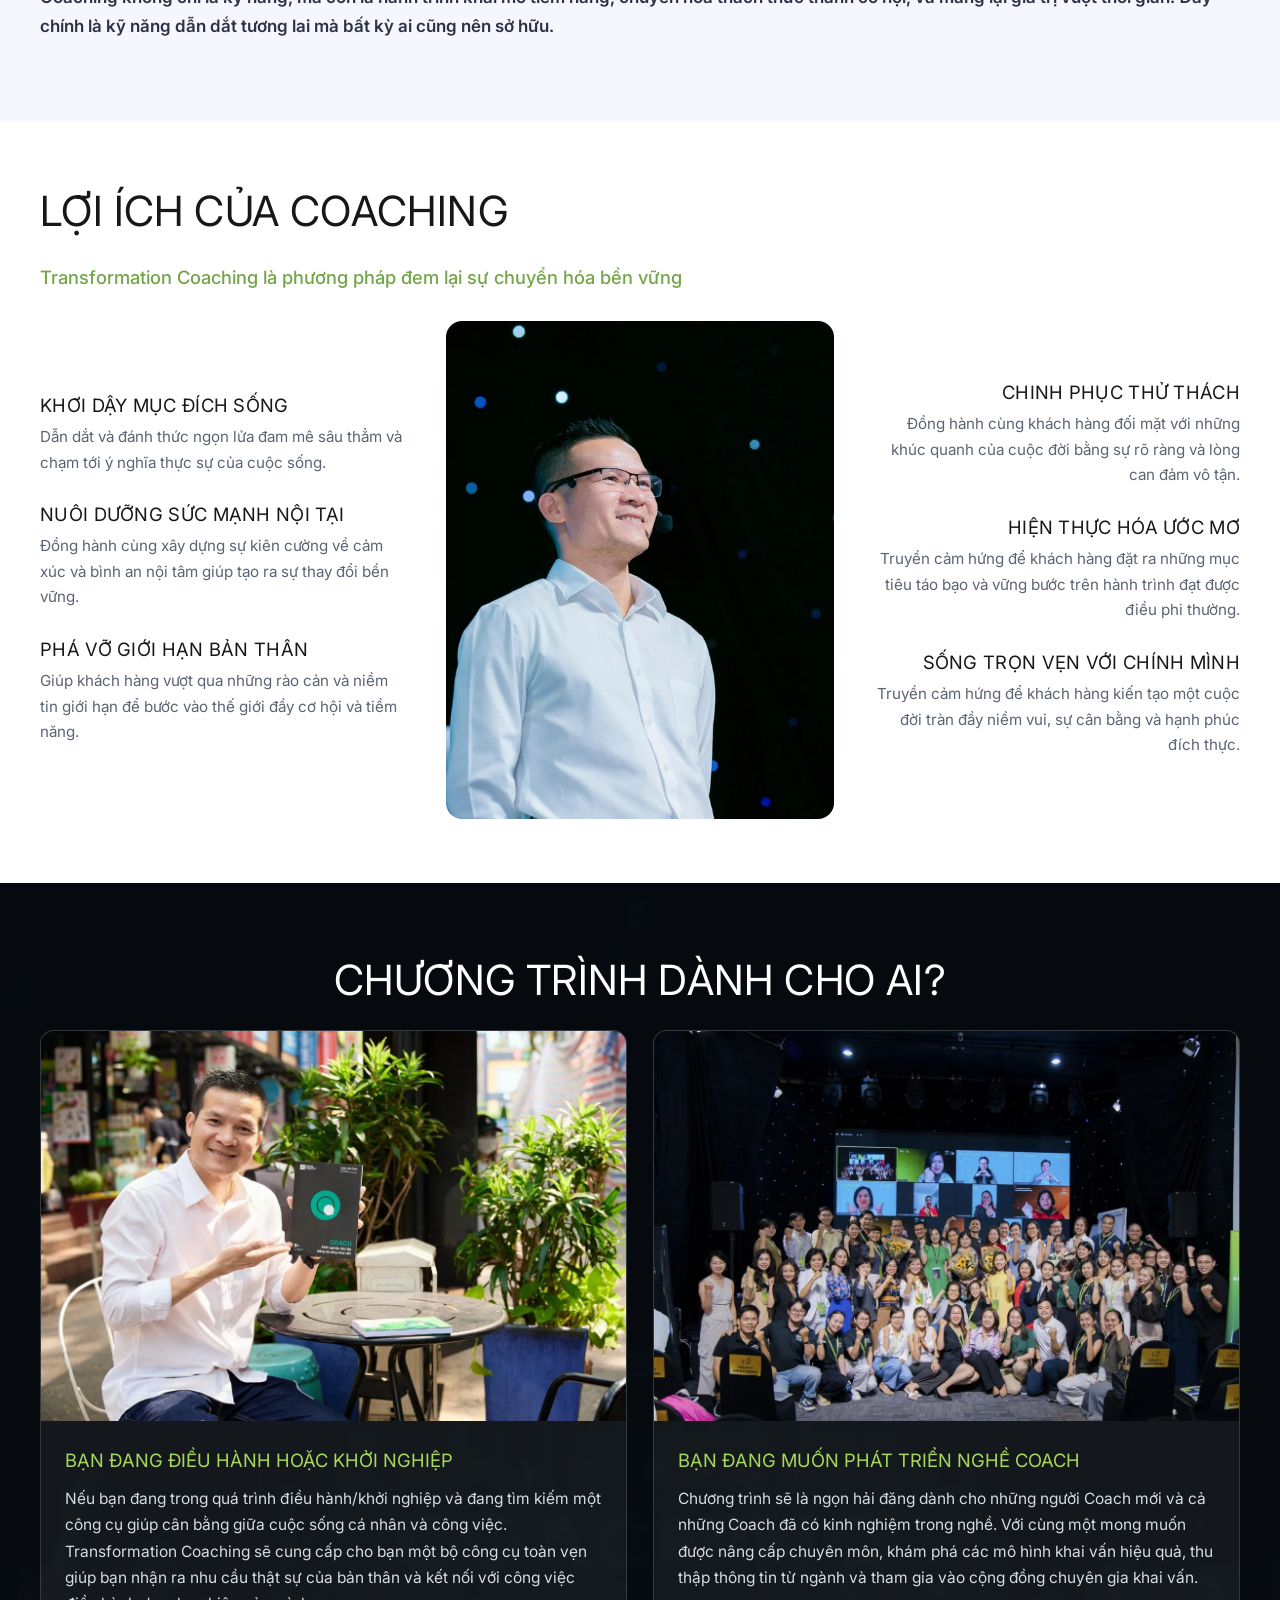
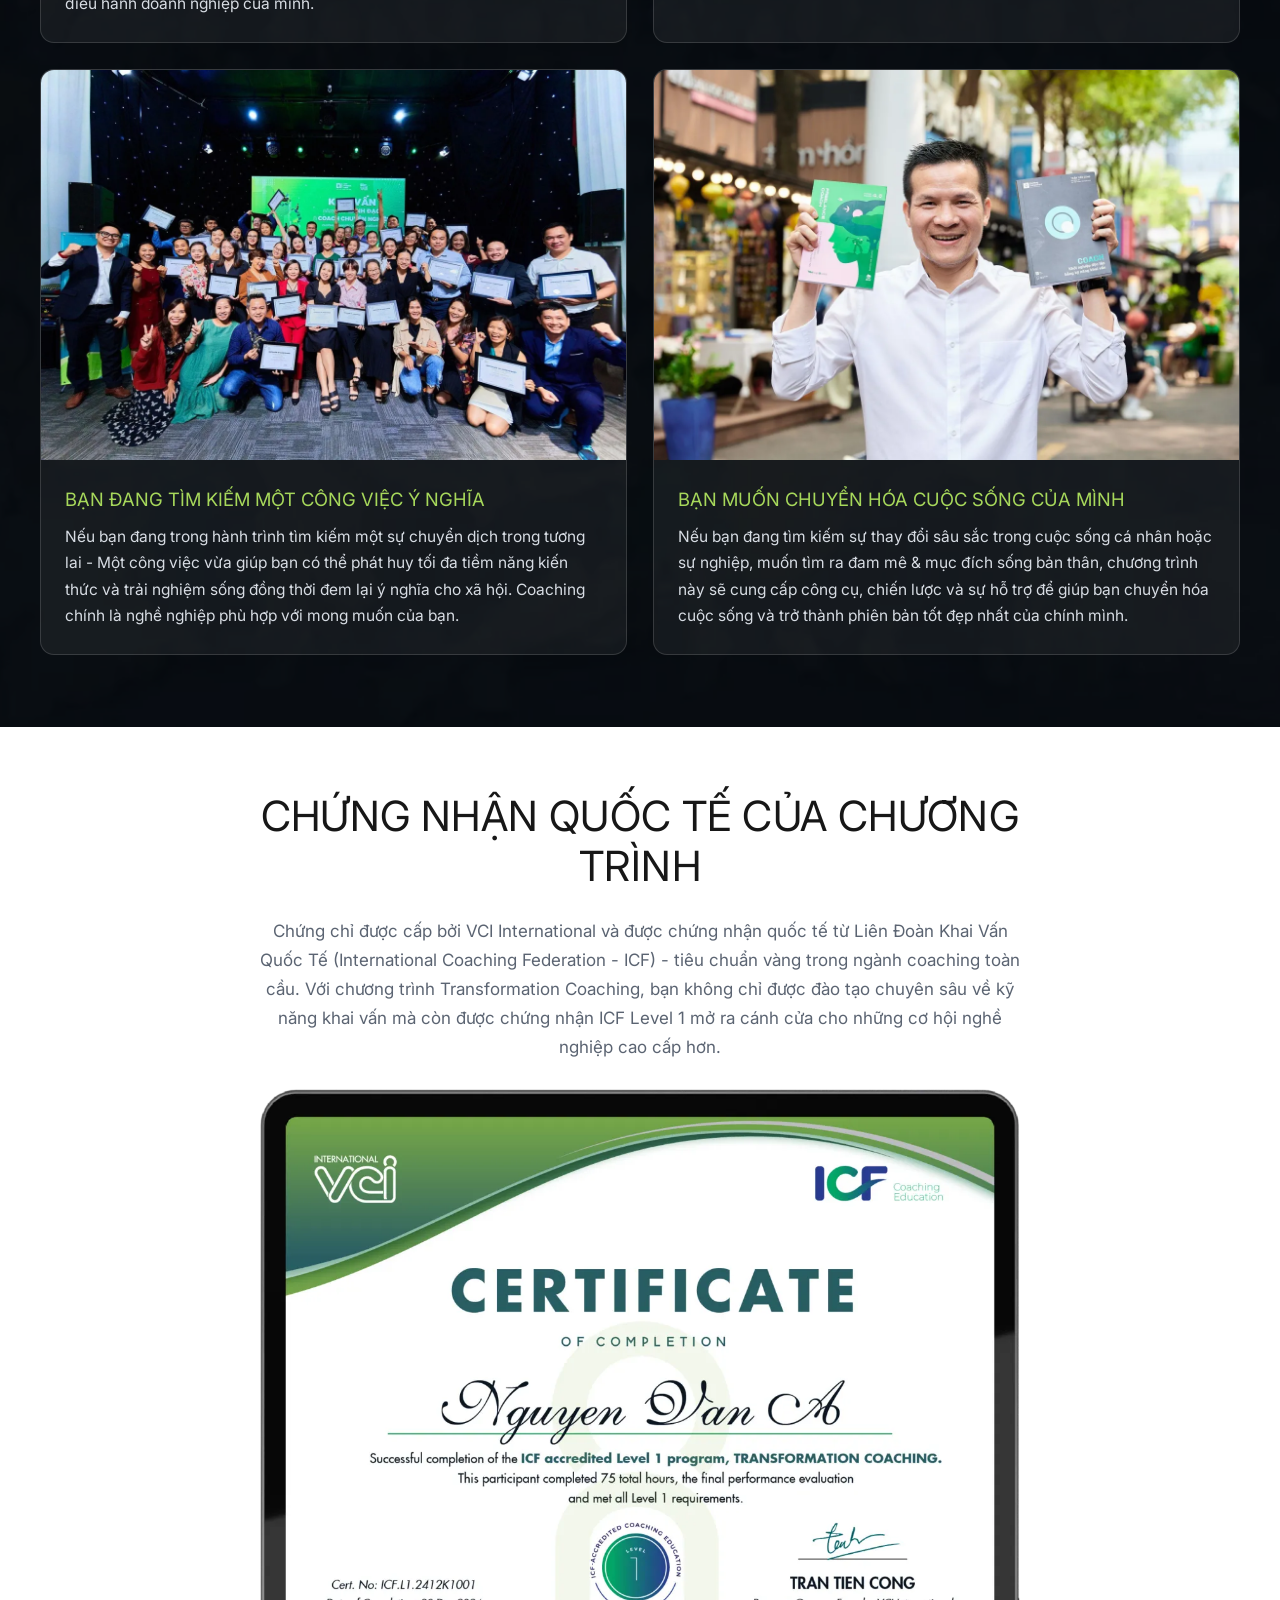
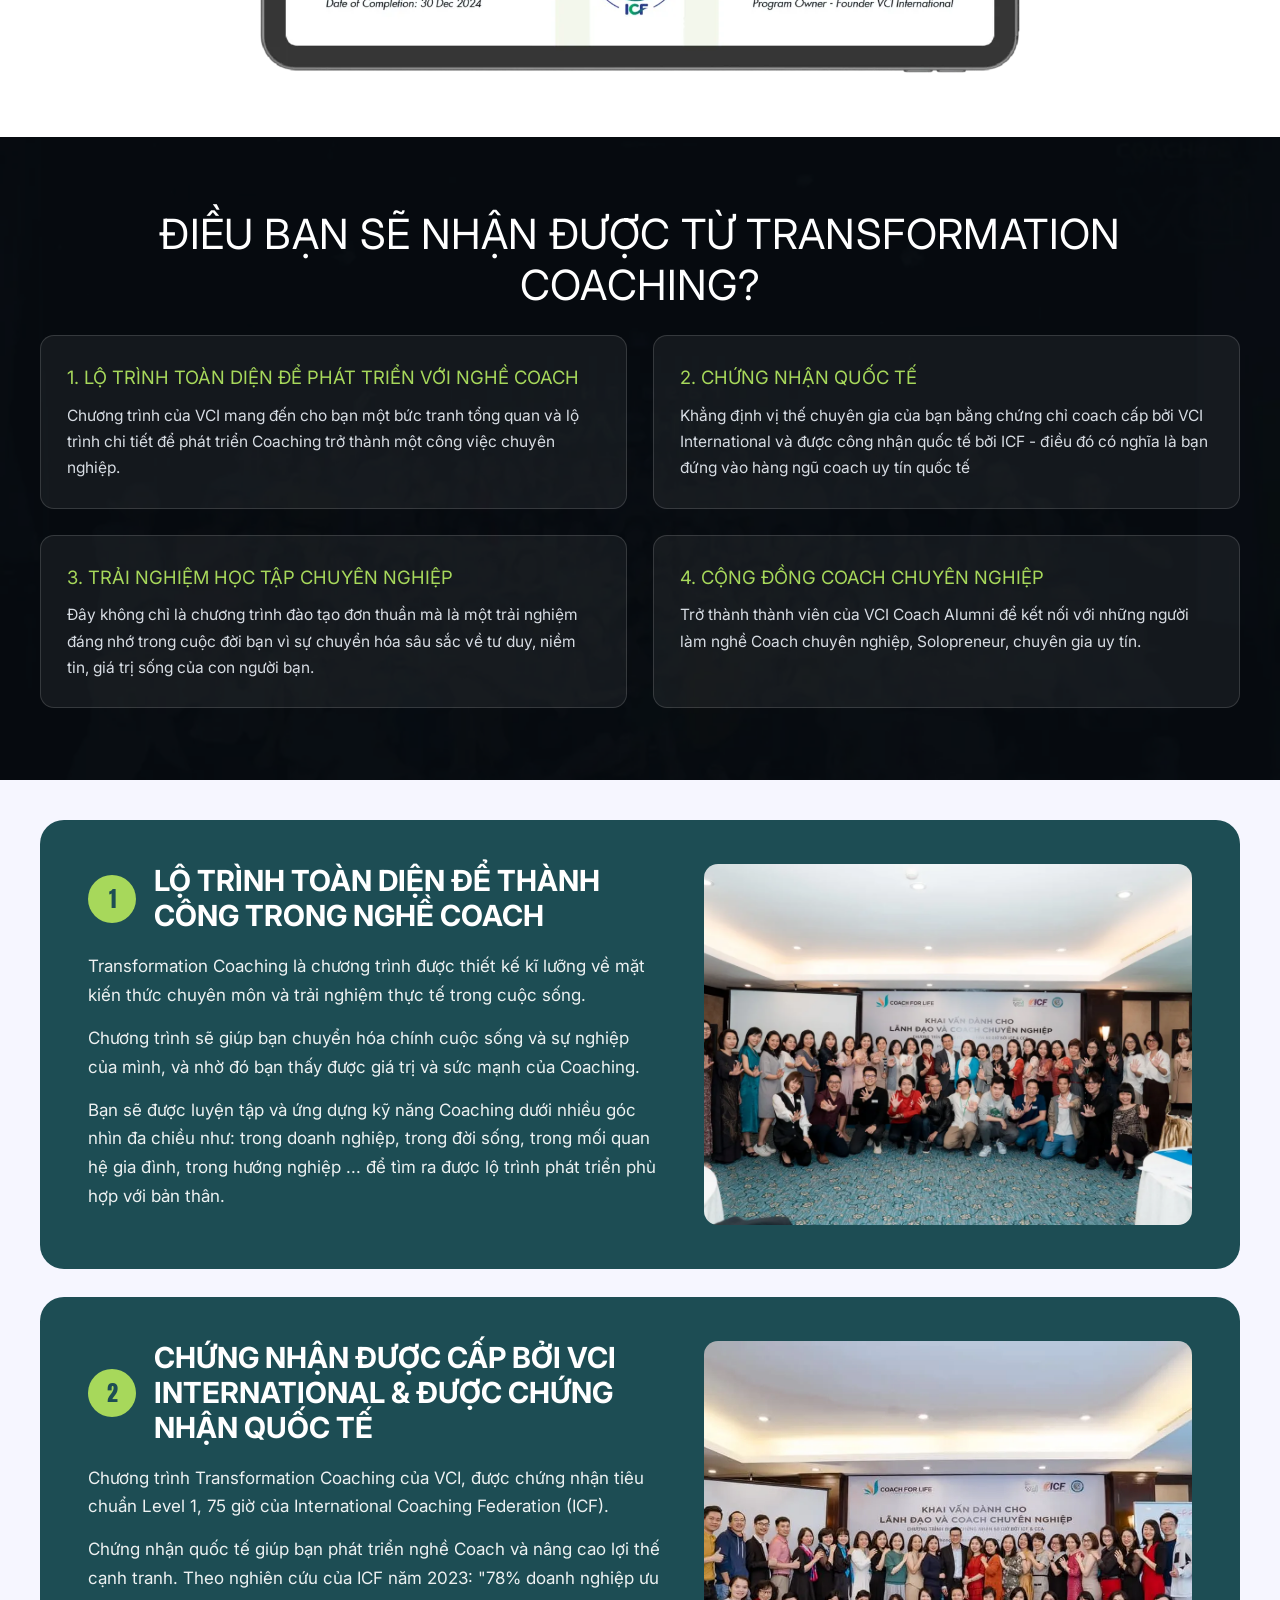
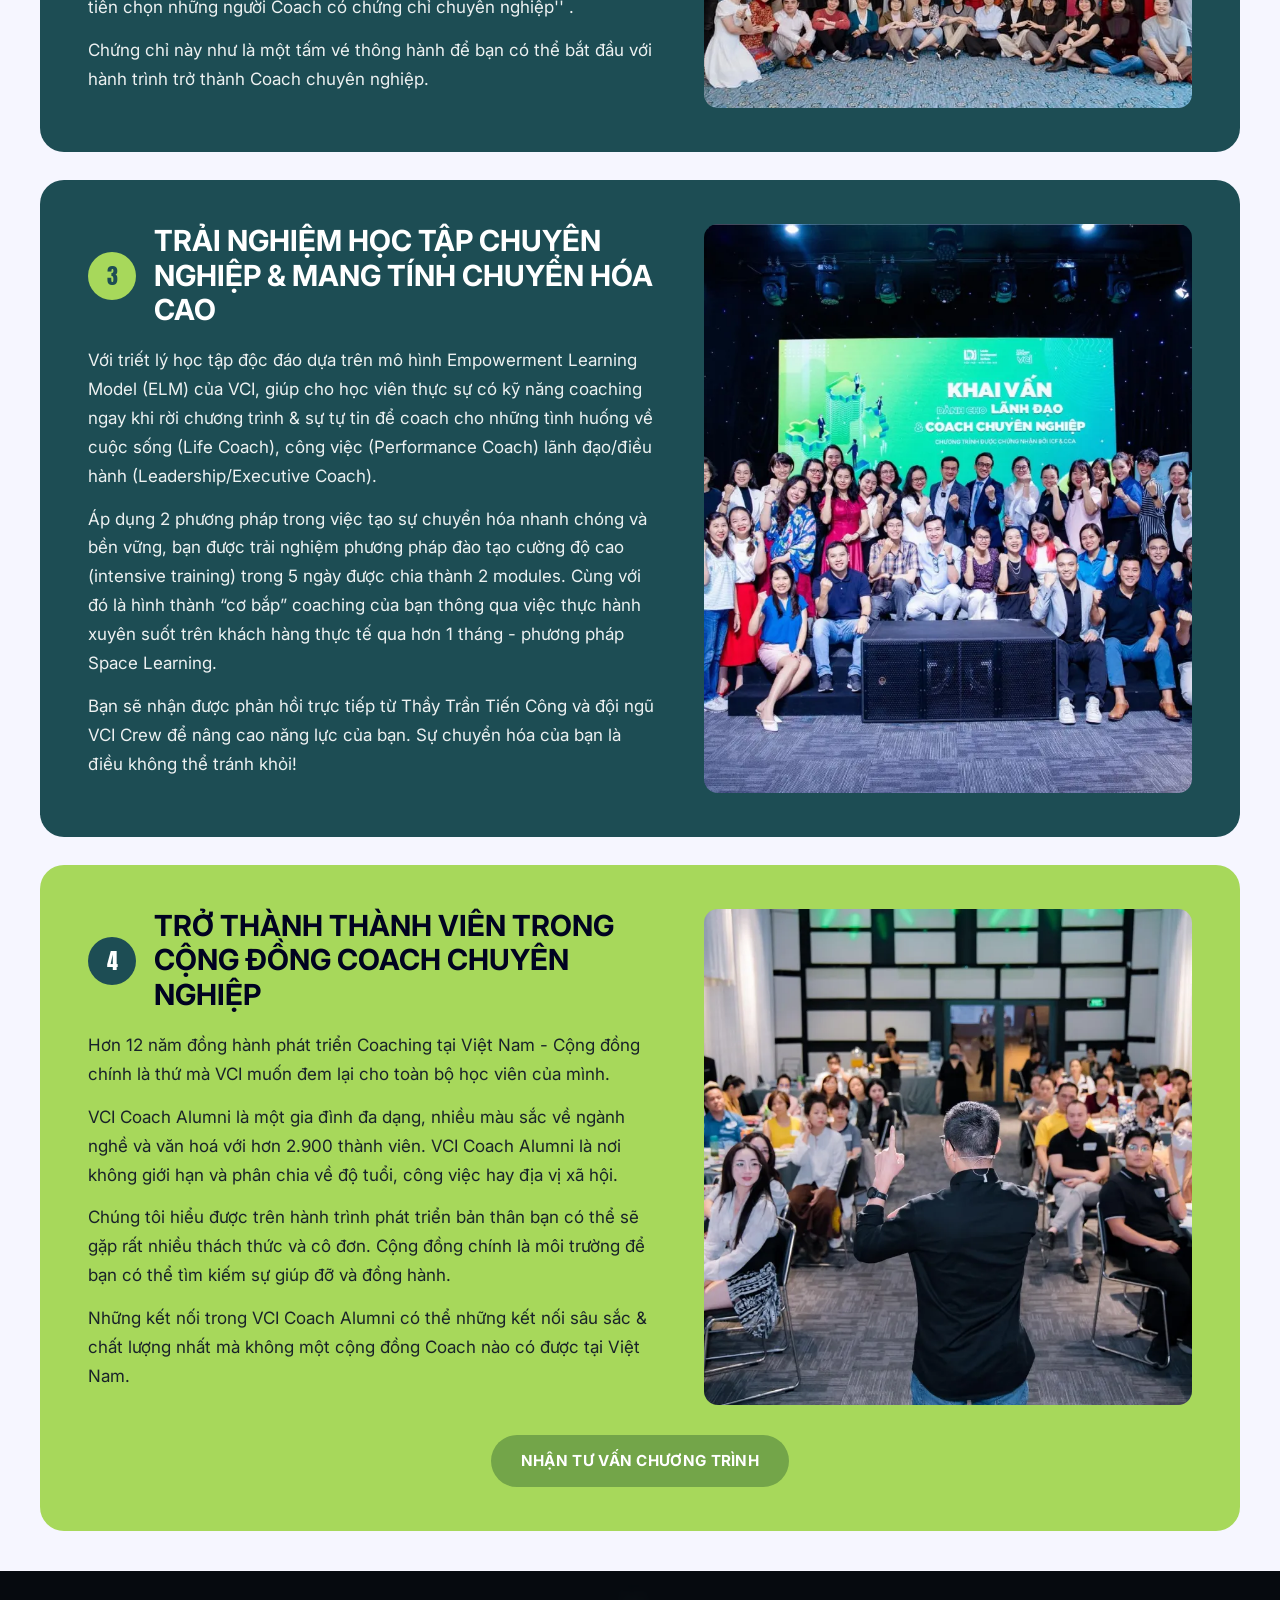
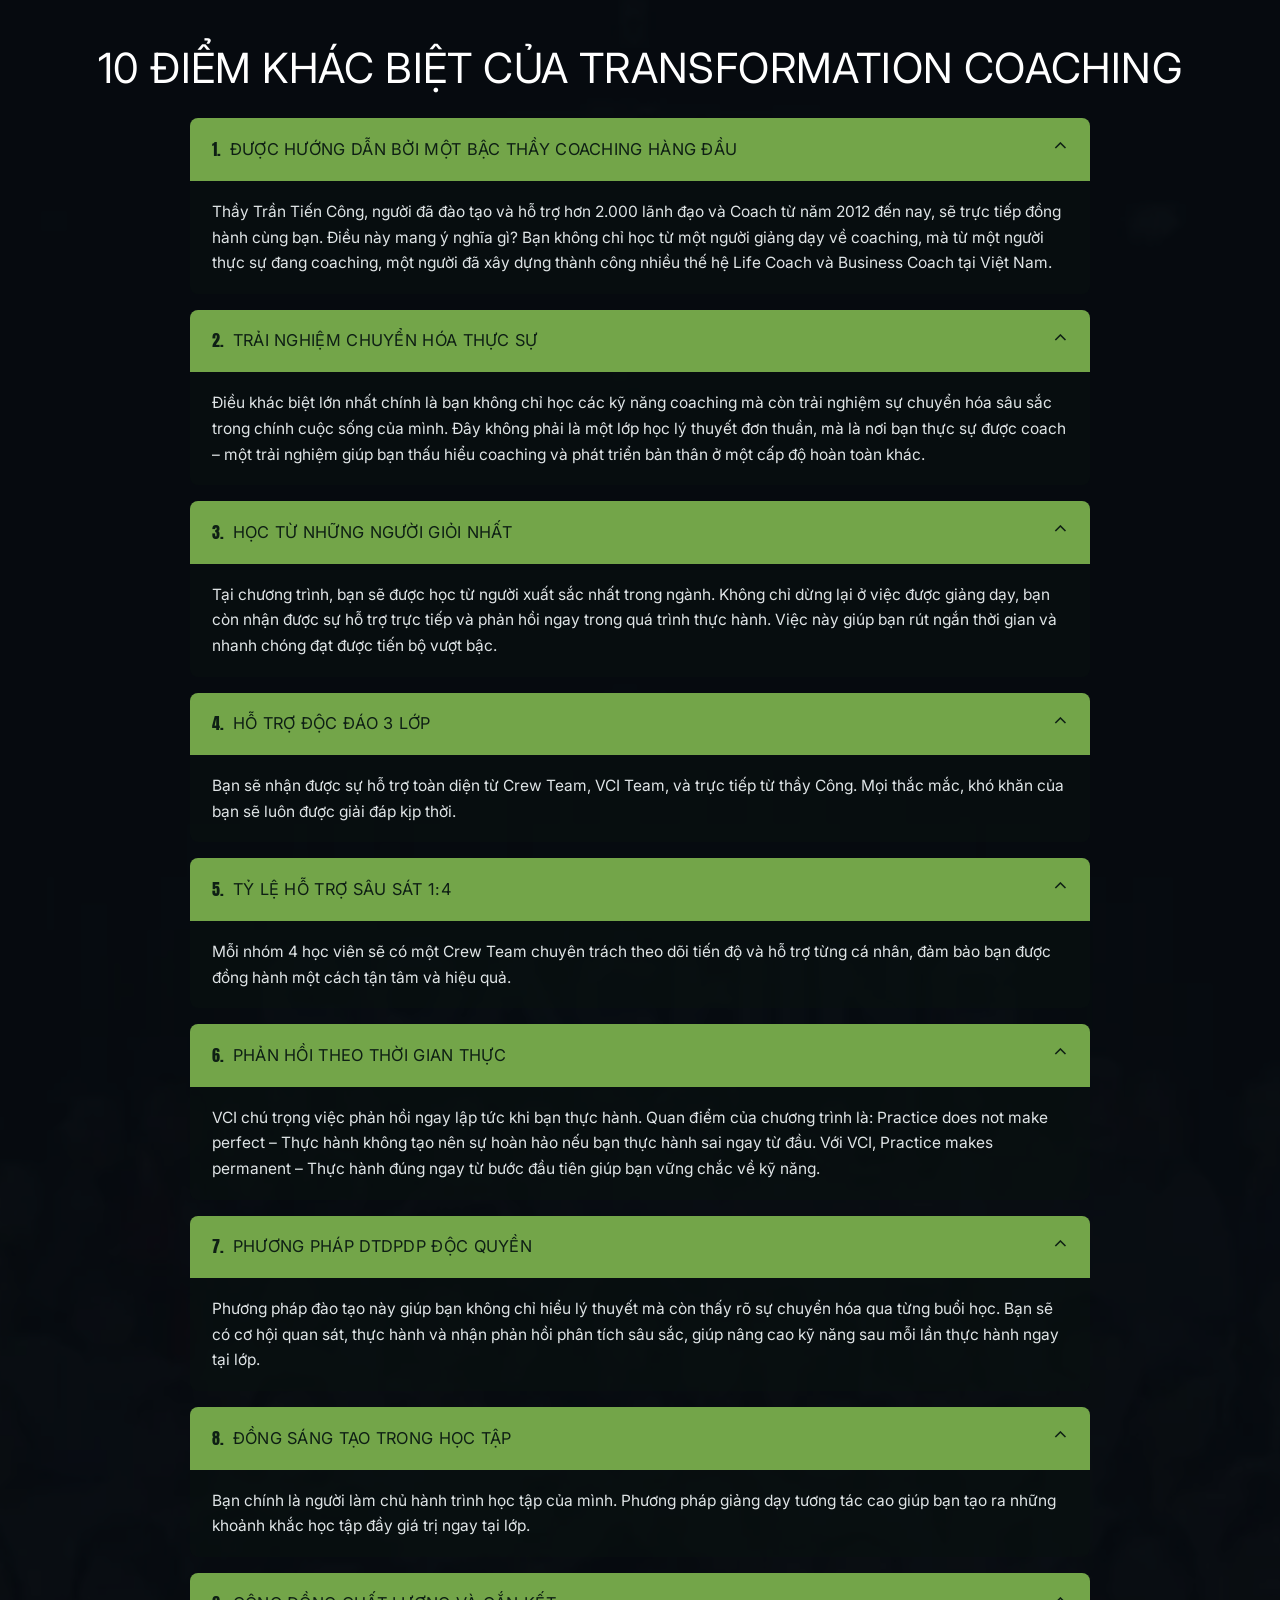
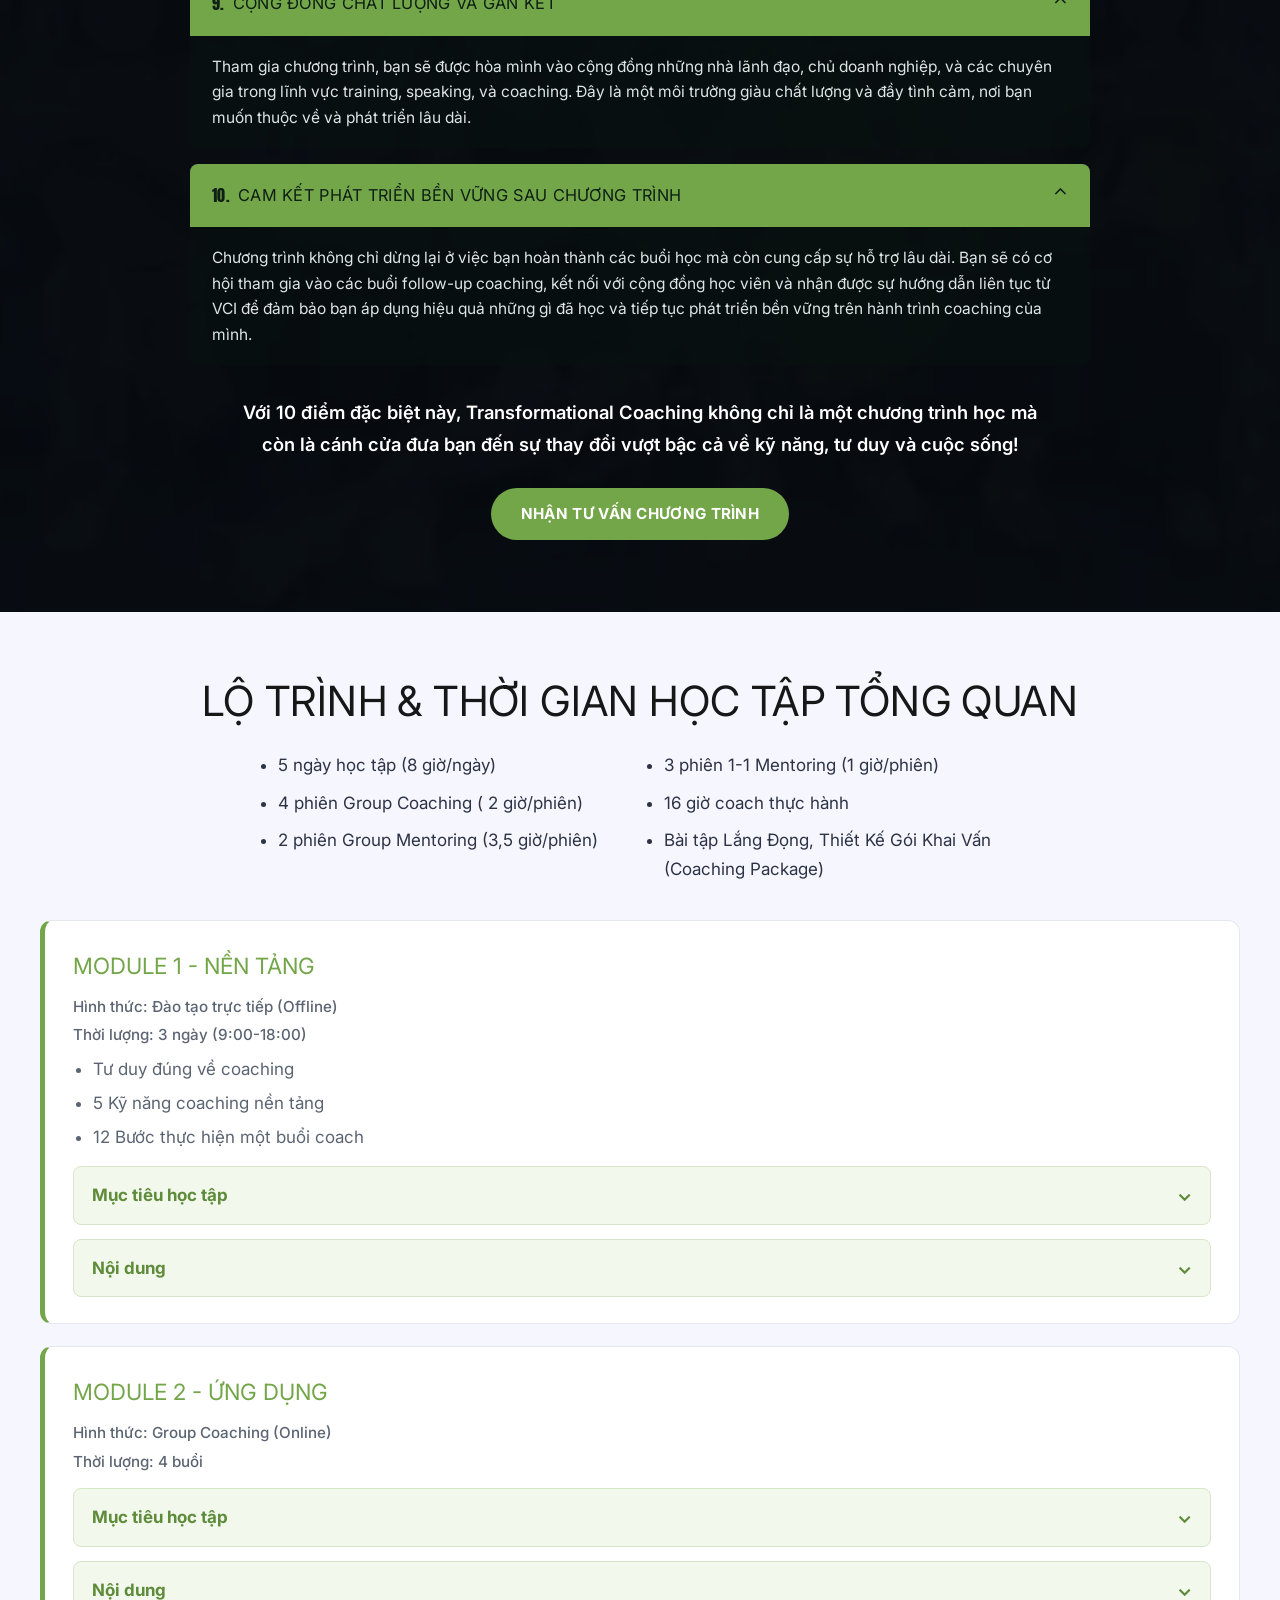
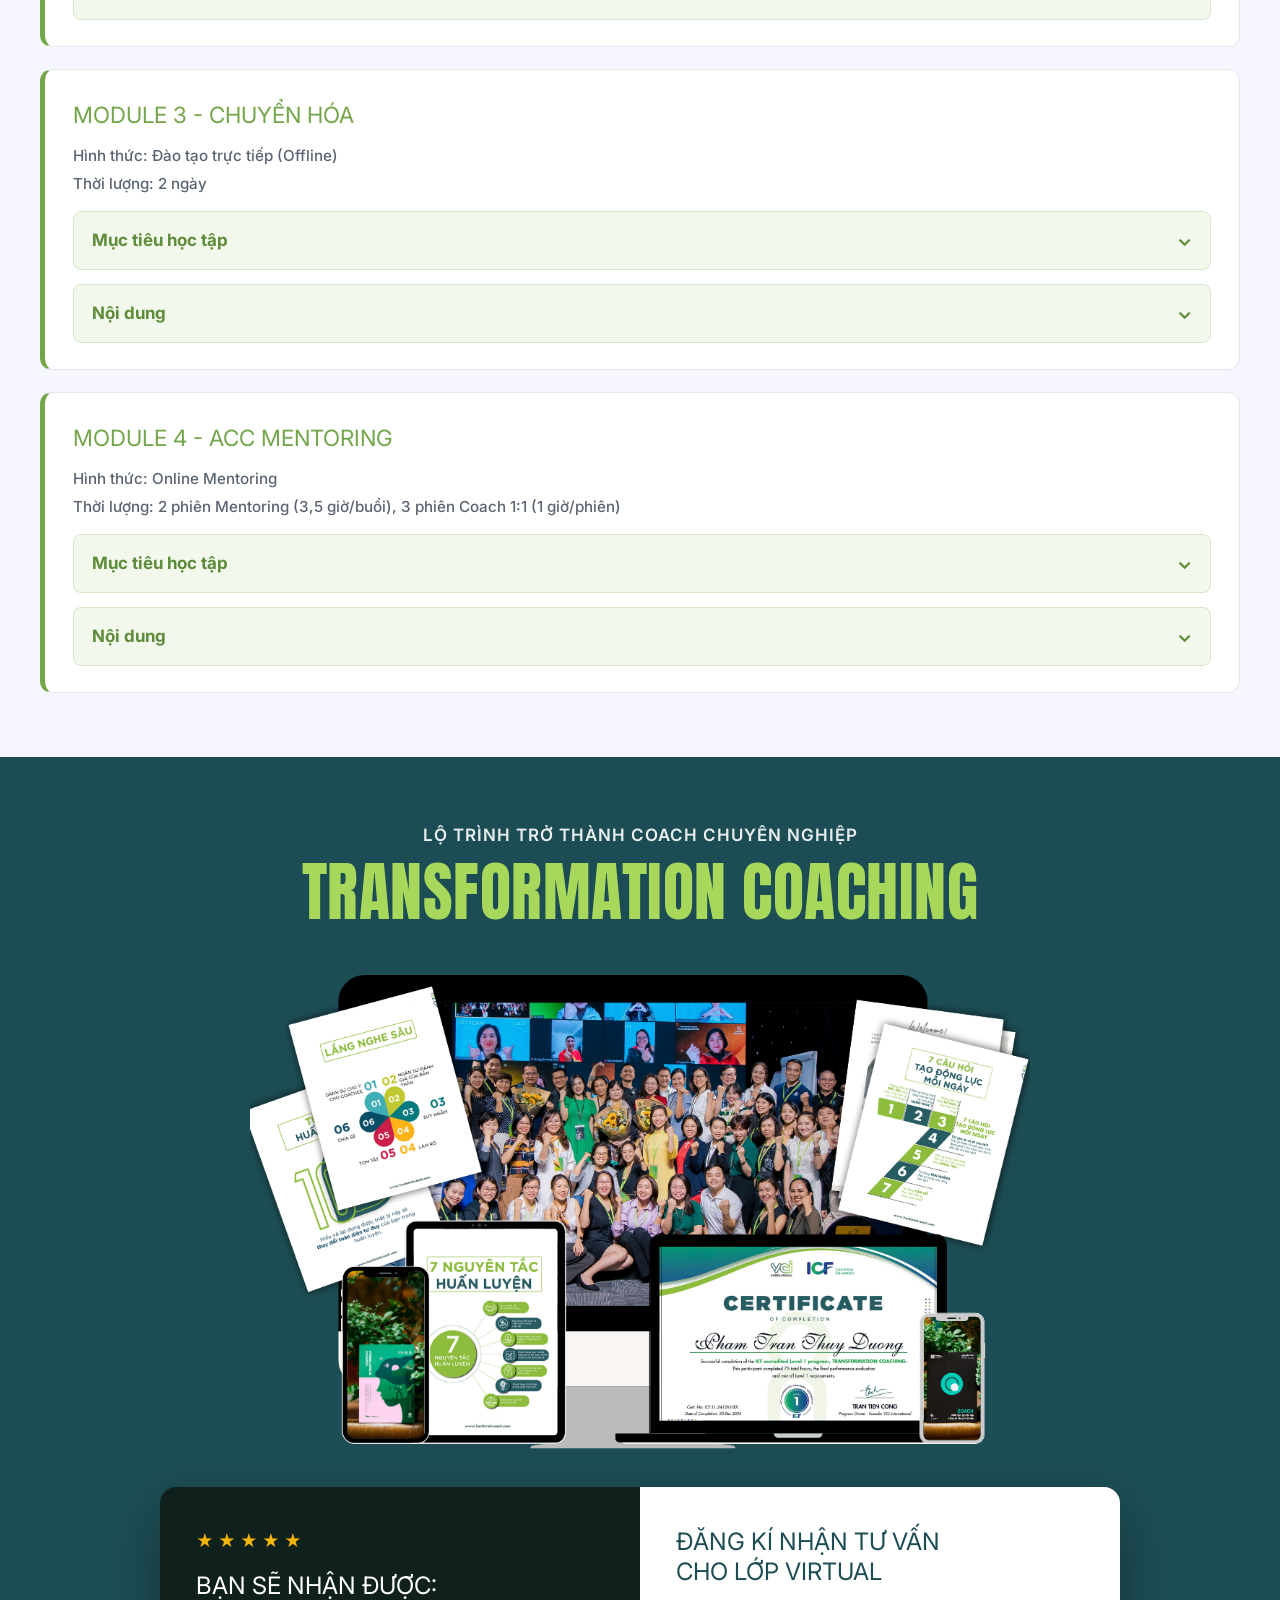
==== commit 6dbbd9ef: "Readable title font, founder-profile cards, content reference MD - Titles: section/feature headings " ====
--- a/index.html
+++ b/index.html
@@ -459,23 +459,36 @@
 </section>
 <section class="founder-profile" style="--bg:url('images/67063e56c9350c70f6a8fa9d-8224ac9971f4.jpeg')">
   <div class="overlay"></div>
-  <div class="container founder-grid">
-    <div class="founder-photo"><img src="images/67907da4accdd15b64873849-92951206d09d.jpeg" alt="Trần Tiến Công"></div>
-    <div class="founder-copy">
+  <div class="container">
+    <div class="founder-intro">
       <h2 class="section-title light">Tâm sự từ người tiên phong</h2>
       <p class="founder-name lime">Coach Trần Tiến Công</p>
-      <ul class="founder-tags">
-        <li class="lime">TÁC GIẢ SÁCH COACH ĐẦU TIÊN TẠI VIỆT NAM</li>
-        <li class="lime">NGƯỜI TRUYỀN CẢM HỨNG</li>
-        <li class="lime">Mentor của nhiều thế hệ coach</li>
-        <li class="lime">NGƯỜI ĐAM MÊ PHÁT TRIỂN BẢN THÂN</li>
-      </ul>
-      <p>Đã từ rất lâu rồi, Công vẫn luôn mơ ước về một tương lai trong đó Coaching sẽ trở thành một kỹ năng thiết yếu. Bản thân tôi khao khát nhìn thấy một thế giới trong đó Coaching không chỉ là một thực hành mà còn là một cách sống, cho phép cá nhân đạt được tiềm năng tối đa, sống hạnh phúc và tổ chức phát triển bền vững.</p>
-      <p>Chương trình Transformation Coaching chính là cam kết của Công và VCI với tầm nhìn xây dựng một thế hệ Coach kế cận tại Việt Nam. Công mong rằng - Bạn hãy để VCI giúp bạn mở khóa cánh cửa tiềm năng và bắt đầu hành trình biến mọi khả năng thành hiện thực.</p>
-      <p>Anh Trần Tiến Công là tác giả tiên phong trong lĩnh vực viết sách về Coaching. Hiện tại, anh sở hữu ba cuốn sách chuyên biệt dành cho những ai mong muốn phát triển sự nghiệp như một Coach chuyên nghiệp, bao gồm: "Khởi nghiệp độc lập bằng Khai Vấn" (2022), "Nghề Freelance Coach" (2020) và "Hành trình trở thành Coach chuyên nghiệp" (2017).</p>
-      <p>Nhằm mục tiêu mở rộng ảnh hưởng của Coaching trong xã hội, anh Trần Tiến Công và VCI đã triển khai nhiều chương trình nhằm giới thiệu Coaching tại Việt Nam. Trong số đó, một số chương trình nổi bật bao gồm: New Year - New You (2018 - 2024), Nghề Coach (2019 - 2024) và Sống Cảm Hứng (2017 - 2013). Những chương trình đã lan tỏa những giá trị mà Coaching mang lại cho cuộc sống.</p>
-      <p>Anh Trần Tiến Công, thường được biết đến với biệt danh "Coach's Mentor," là một người hướng dẫn xuất sắc trong lĩnh vực Coaching. Trong suốt 12 năm gắn bó với VCI, anh đã trực tiếp đào tạo hơn 2.000 học viên đam mê tìm hiểu về Coaching. Ngoài vai trò là người hướng dẫn, anh còn là một Coach cho nhiều chủ doanh nghiệp và các lãnh đạo cấp cao tại các tập đoàn đa quốc gia tại Việt Nam.</p>
-      <p>Anh Trần Tiến Công là một người có khát khao mạnh mẽ trong việc theo đuổi tri thức. Quá trình xây dựng và phát triển VCI gắn liền với hành trình phát triển cá nhân của chính anh. Với mục tiêu nâng cao chất lượng đào tạo tại VCI, anh đã miệt mài trau dồi kiến thức và kỹ năng từ những bậc thầy thế giới như Tony Robbins, Jack Canfield, Jay Abraham, Dave Buck, Joel Bauer và Marshall Goldsmith, Dan Lok, Peng Joon, Scott deMouline, Heidi Heron để có thể giúp đỡ học viên của mình.</p>
+      <div class="founder-quote">
+        <p>Đã từ rất lâu rồi, Công vẫn luôn mơ ước về một tương lai trong đó Coaching sẽ trở thành một kỹ năng thiết yếu. Bản thân tôi khao khát nhìn thấy một thế giới trong đó Coaching không chỉ là một thực hành mà còn là một cách sống, cho phép cá nhân đạt được tiềm năng tối đa, sống hạnh phúc và tổ chức phát triển bền vững.</p>
+        <p>Chương trình Transformation Coaching chính là cam kết của Công và VCI với tầm nhìn xây dựng một thế hệ Coach kế cận tại Việt Nam. Công mong rằng - Bạn hãy để VCI giúp bạn mở khóa cánh cửa tiềm năng và bắt đầu hành trình biến mọi khả năng thành hiện thực.</p>
+      </div>
+    </div>
+    <div class="persona-grid">
+      <figure class="persona-card">
+        <img src="images/67907da4accdd15b64873849-92951206d09d.jpeg" alt="Tác giả sách Coach đầu tiên tại Việt Nam">
+        <h3 class="lime">Tác giả sách Coach đầu tiên tại Việt Nam</h3>
+        <p>Anh Trần Tiến Công là tác giả tiên phong trong lĩnh vực viết sách về Coaching. Hiện tại, anh sở hữu ba cuốn sách chuyên biệt dành cho những ai mong muốn phát triển sự nghiệp như một Coach chuyên nghiệp, bao gồm: "Khởi nghiệp độc lập bằng Khai Vấn" (2022), "Nghề Freelance Coach" (2020) và "Hành trình trở thành Coach chuyên nghiệp" (2017).</p>
+      </figure>
+      <figure class="persona-card">
+        <img src="images/67907da4141a594430b77cd3-dfef256b6a08.jpeg" alt="Người truyền cảm hứng">
+        <h3 class="lime">Người truyền cảm hứng</h3>
+        <p>Nhằm mục tiêu mở rộng ảnh hưởng của Coaching trong xã hội, anh Trần Tiến Công và VCI đã triển khai nhiều chương trình nhằm giới thiệu Coaching tại Việt Nam. Trong số đó, một số chương trình nổi bật bao gồm: New Year - New You (2018 - 2024), Nghề Coach (2019 - 2024) và Sống Cảm Hứng (2017 - 2013). Những chương trình đã lan tỏa những giá trị mà Coaching mang lại cho cuộc sống.</p>
+      </figure>
+      <figure class="persona-card">
+        <img src="images/67907da46debad153e3476f4-f2750c358976.jpeg" alt="Mentor của nhiều thế hệ coach">
+        <h3 class="lime">Mentor của nhiều thế hệ coach</h3>
+        <p>Anh Trần Tiến Công, thường được biết đến với biệt danh "Coach's Mentor," là một người hướng dẫn xuất sắc trong lĩnh vực Coaching. Trong suốt 12 năm gắn bó với VCI, anh đã trực tiếp đào tạo hơn 2.000 học viên đam mê tìm hiểu về Coaching. Ngoài vai trò là người hướng dẫn, anh còn là một Coach cho nhiều chủ doanh nghiệp và các lãnh đạo cấp cao tại các tập đoàn đa quốc gia tại Việt Nam.</p>
+      </figure>
+      <figure class="persona-card">
+        <img src="images/678bc432d06aae034fb56471-5de2a822ab84.jpeg" alt="Người đam mê phát triển bản thân">
+        <h3 class="lime">Người đam mê phát triển bản thân</h3>
+        <p>Anh Trần Tiến Công là một người có khát khao mạnh mẽ trong việc theo đuổi tri thức. Quá trình xây dựng và phát triển VCI gắn liền với hành trình phát triển cá nhân của chính anh. Với mục tiêu nâng cao chất lượng đào tạo tại VCI, anh đã miệt mài trau dồi kiến thức và kỹ năng từ những bậc thầy thế giới như Tony Robbins, Jack Canfield, Jay Abraham, Dave Buck, Joel Bauer và Marshall Goldsmith, Dan Lok, Peng Joon, Scott deMouline, Heidi Heron để có thể giúp đỡ học viên của mình.</p>
+      </figure>
     </div>
   </div>
 </section>
--- a/styles.css
+++ b/styles.css
@@ -15,9 +15,10 @@
   --line:#e4e7ee;
   --radius:14px;
   --container:1240px;
-  /* Anton phủ chữ Latin (vd "TRANSFORMATION COACHING"); tiếng Việt thiếu glyph
-     nên fallback sang serif — đúng như bản gốc hiển thị. */
-  --display:'Anton','Times New Roman',Georgia,serif;
+  /* --brand: Anton (đậm, condensed) chỉ dùng cho tiêu đề thương hiệu lớn "TRANSFORMATION COACHING".
+     --display: tiêu đề section/feature dùng Inter cho dễ đọc (Anton tiếng Việt quá đậm). */
+  --brand:'Anton','Inter',-apple-system,Segoe UI,Roboto,sans-serif;
+  --display:'Inter',-apple-system,Segoe UI,Roboto,sans-serif;
   --body:'Inter',-apple-system,Segoe UI,Roboto,sans-serif;
 }
 *{box-sizing:border-box}
@@ -39,7 +40,7 @@
 
 /* ---- Typography ---- */
 .display{
-  font-family:var(--display);font-weight:400;letter-spacing:.5px;
+  font-family:var(--brand);font-weight:400;letter-spacing:.5px;
   line-height:1.18;font-size:clamp(2.4rem,5vw,4rem);text-transform:uppercase;
   margin:0 0 .4em;color:var(--green);
 }
@@ -101,10 +102,11 @@
 
 /* ---- Narrative (2 cột text + ảnh, xen kẽ) ---- */
 .narrative{padding:56px 0}
-.narr-grid{display:grid;grid-template-columns:1fr 1fr;gap:48px;align-items:center}
+.narr-grid{display:grid;grid-template-columns:1fr 1fr;gap:48px;align-items:stretch}
 .narr-grid.reverse .narr-media{order:-1}
 .narr-copy p{color:var(--muted);margin-bottom:.9em}
-.narr-media img{width:100%;border-radius:16px;object-fit:cover}
+.narr-media{display:flex}
+.narr-media img{width:100%;height:100%;border-radius:16px;object-fit:cover}
 
 /* ---- Why ---- */
 .why{padding:64px 0;background:var(--paper)}
@@ -155,11 +157,12 @@
 .feat:last-child{margin-bottom:0}
 .feat--teal{background:var(--teal);color:#fff}
 .feat--lime{background:var(--lime);color:var(--navy)}
-.feat-grid{display:grid;grid-template-columns:1.08fr .92fr;gap:44px;align-items:center}
-.feat-media img{width:100%;border-radius:14px;display:block}
+.feat-grid{display:grid;grid-template-columns:1.08fr .92fr;gap:44px;align-items:stretch}
+.feat-media{display:flex}
+.feat-media img{width:100%;height:100%;border-radius:14px;display:block;object-fit:cover}
 .feat-head{display:flex;align-items:center;gap:18px;margin-bottom:18px}
 .feat-num{flex:none;width:48px;height:48px;border-radius:50%;display:grid;place-items:center;
-  font-family:var(--display);font-size:1.4rem;line-height:1}
+  font-family:var(--brand);font-size:1.4rem;line-height:1}
 .feat--teal .feat-num{background:var(--lime);color:var(--teal)}
 .feat--lime .feat-num{background:var(--teal);color:#fff}
 .feat-title{font-family:var(--display);font-size:clamp(20px,2.3vw,29px);line-height:1.2;margin:0;text-transform:uppercase}
@@ -179,7 +182,7 @@
 .diff-item>summary::-webkit-details-marker{display:none}
 .diff-item>summary::after{content:"⌃";margin-left:auto;font-size:1.2rem;transition:transform .2s;transform:rotate(180deg)}
 .diff-item[open]>summary::after{transform:rotate(0)}
-.diff-num{font-family:var(--display)}
+.diff-num{font-family:var(--brand)}
 .diff-item p{color:#dfe4e6;font-size:.97rem;line-height:1.65;margin:0;padding:18px 22px}
 .diff-closing{font-size:1.15rem;font-weight:600;max-width:820px;margin:0 auto}
 .diff-cta{margin-top:28px}
@@ -220,7 +223,7 @@
 .check-list li::before{content:"✓";position:absolute;left:0;color:var(--lime);font-weight:800}
 .price{margin:0}
 .price-old{display:block;text-decoration:line-through;color:#9fb0ab}
-.price-new{display:block;font-family:var(--display);color:var(--lime);font-size:1.15rem}
+.price-new{display:block;font-family:var(--brand);color:var(--lime);font-size:1.15rem}
 .price-new strong{font-size:1.9rem;font-weight:400;display:block}
 .pricing-signup{background:#fff;color:var(--ink);padding:40px 36px;display:flex;flex-direction:column}
 .signup-title{font-family:var(--display);font-weight:400;text-transform:uppercase;color:var(--teal);margin:0 0 14px;font-size:1.5rem;line-height:1.25}
@@ -244,12 +247,16 @@
 
 /* ---- Founder profile ---- */
 .founder-profile{padding:72px 0}
-.founder-grid{display:grid;grid-template-columns:.8fr 1.2fr;gap:48px;align-items:center}
-.founder-photo img{border-radius:16px;width:100%}
-.founder-name{font-family:var(--display);font-size:1.8rem;margin:.2em 0 .6em}
-.founder-tags{list-style:none;padding:0;margin:0 0 24px;display:flex;flex-wrap:wrap;gap:10px}
-.founder-tags li{border:1px solid rgba(167,216,91,.5);border-radius:30px;padding:6px 16px;font-size:.85rem;font-weight:600}
-.founder-copy p{color:#dfe4ea}
+.founder-intro{max-width:900px;margin:0 0 48px}
+.founder-name{font-family:var(--brand);font-size:1.8rem;margin:.1em 0 .8em;color:var(--lime)}
+.founder-quote{border-left:4px solid var(--green);padding-left:22px}
+.founder-quote p{color:#dfe4ea;margin:0 0 1em}
+.founder-quote p:last-child{margin-bottom:0}
+.persona-grid{display:grid;grid-template-columns:1fr 1fr;gap:38px 44px}
+.persona-card{margin:0}
+.persona-card img{width:100%;aspect-ratio:16/10;object-fit:cover;border-radius:12px;margin-bottom:18px;display:block}
+.persona-card h3{font-family:var(--display);font-weight:600;text-transform:uppercase;font-size:1.1rem;letter-spacing:.3px;margin:0 0 .5em;line-height:1.25}
+.persona-card p{color:#dfe4ea;font-size:.95rem;line-height:1.6;margin:0}
 
 /* ---- Accordion ---- */
 .about-vci{padding:64px 0}
@@ -329,7 +336,8 @@
 
 /* ============ RESPONSIVE ============ */
 @media(max-width:900px){
-  .hero-grid,.feat-grid,.founder-grid,.guarantee-grid,.narr-grid{grid-template-columns:1fr;gap:32px}
+  .hero-grid,.feat-grid,.guarantee-grid,.narr-grid{grid-template-columns:1fr;gap:32px}
+  .persona-grid{grid-template-columns:1fr;gap:30px}
   .pricing-grid{grid-template-columns:1fr}
   .hero-copy .display{white-space:normal}
   .narr-grid.reverse .narr-media{order:0}
@@ -337,6 +345,7 @@
   .benefit-3col .benefit-col:last-child{text-align:left}
   .benefit-photo{order:-1}
   .feat-media{order:-1}
+  .narr-media img,.feat-media img{height:auto}
   .feat{padding:32px 24px}
   .card-grid.cols-3,.why-list,.modules,.footer-grid,.tcard-grid,.result-grid{grid-template-columns:1fr 1fr}
   .result-feature{grid-template-columns:1fr;gap:22px}
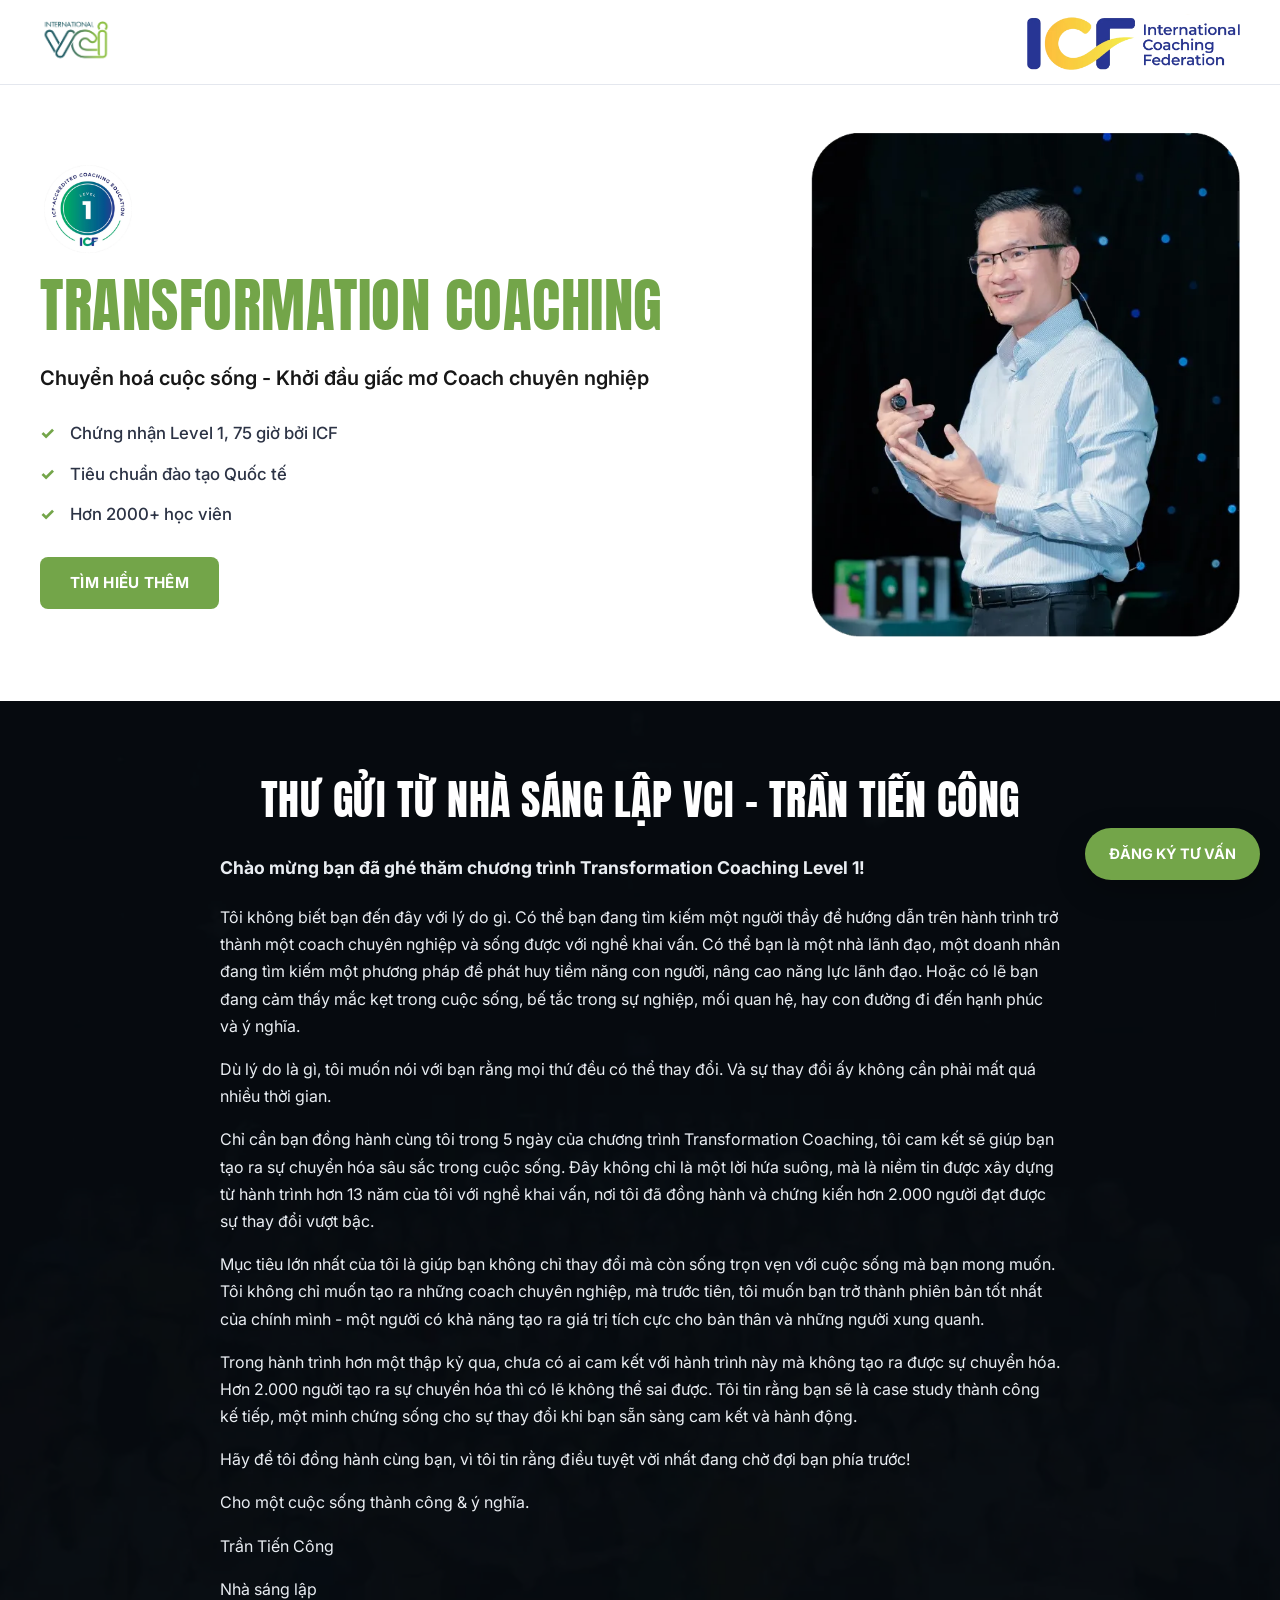
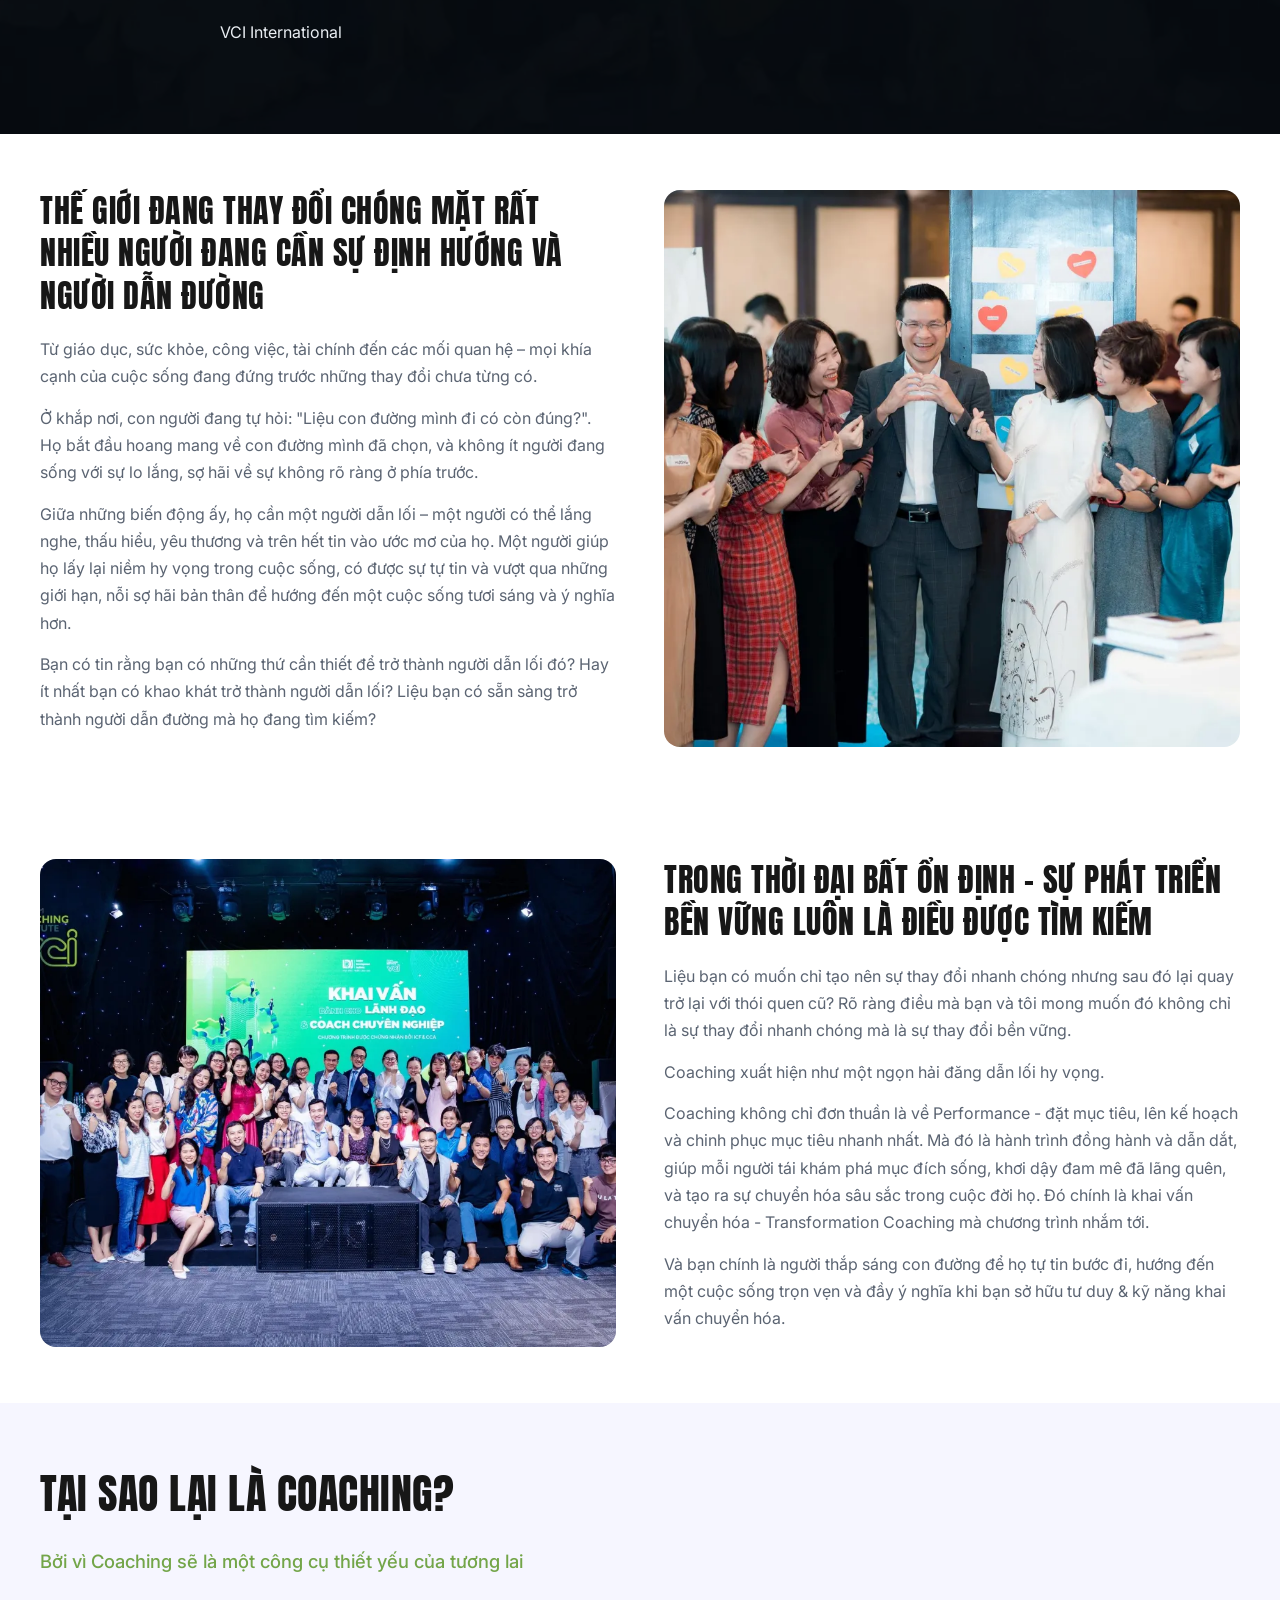
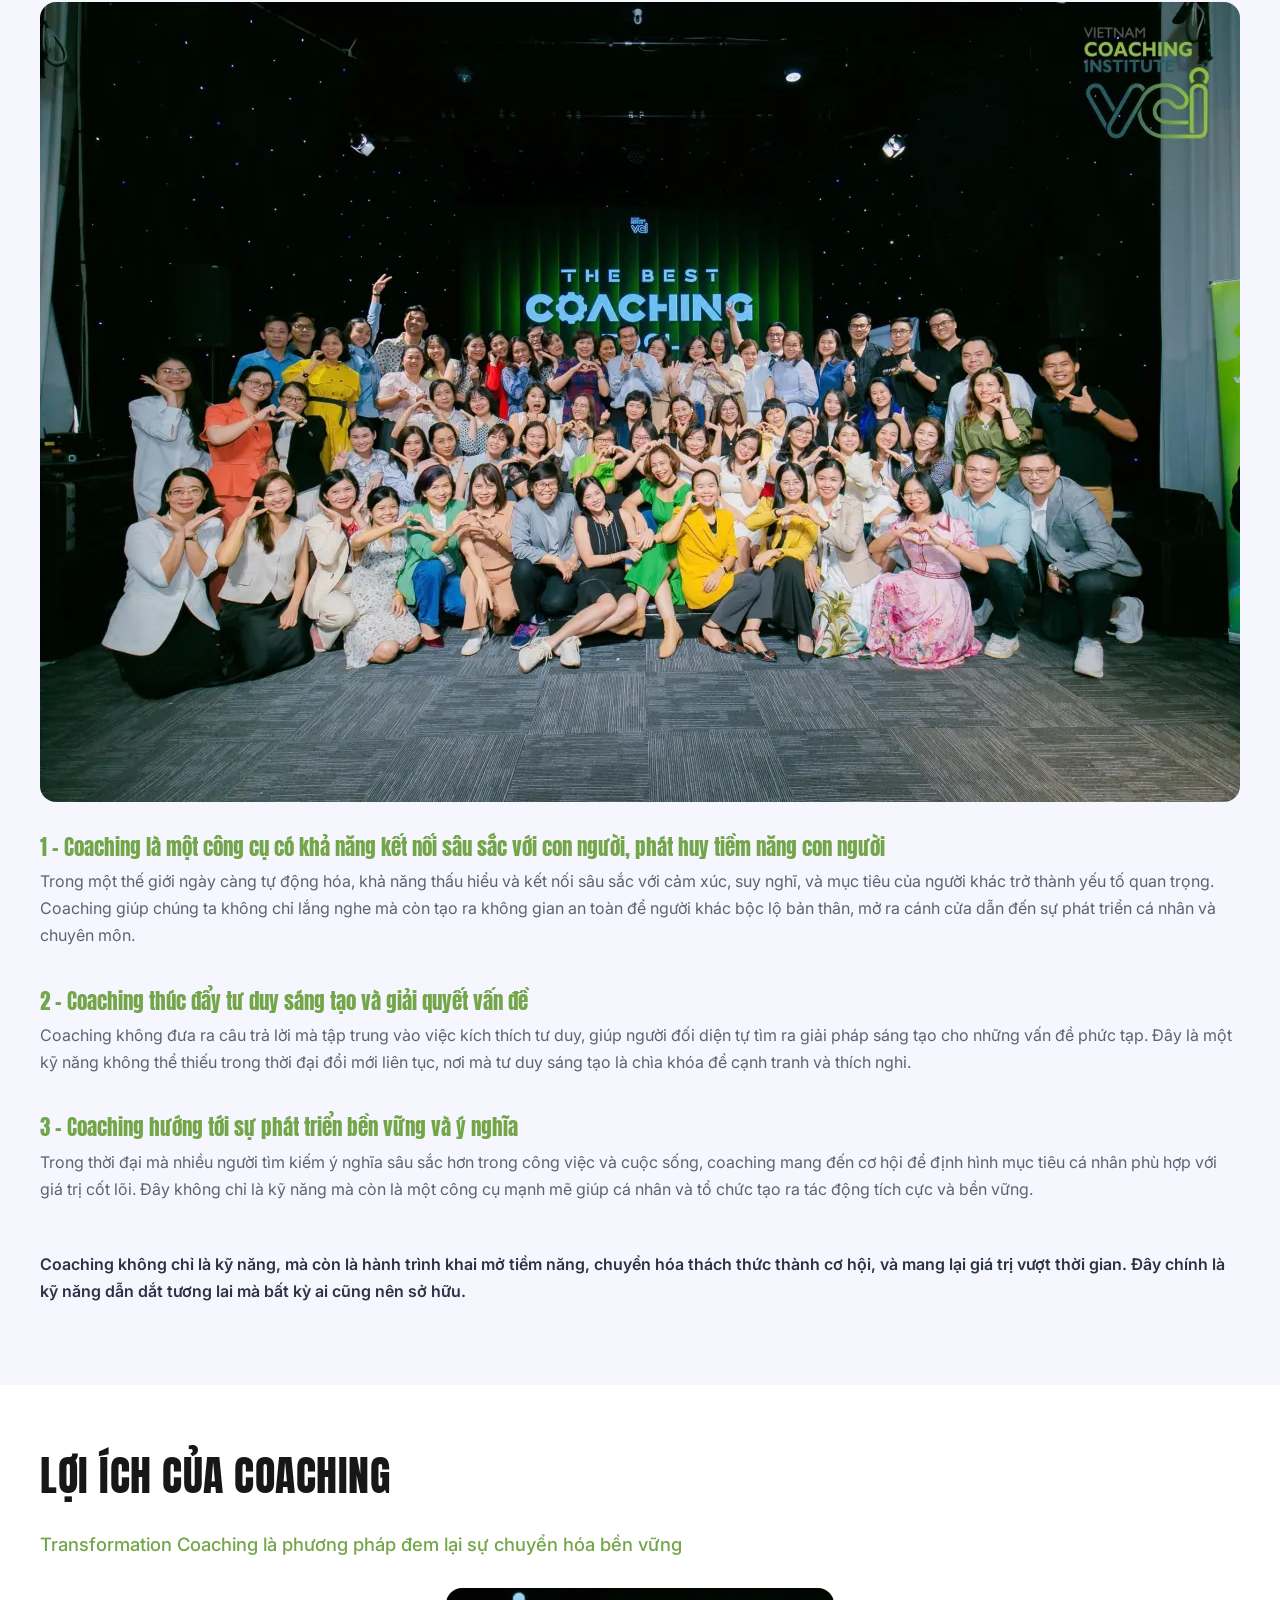
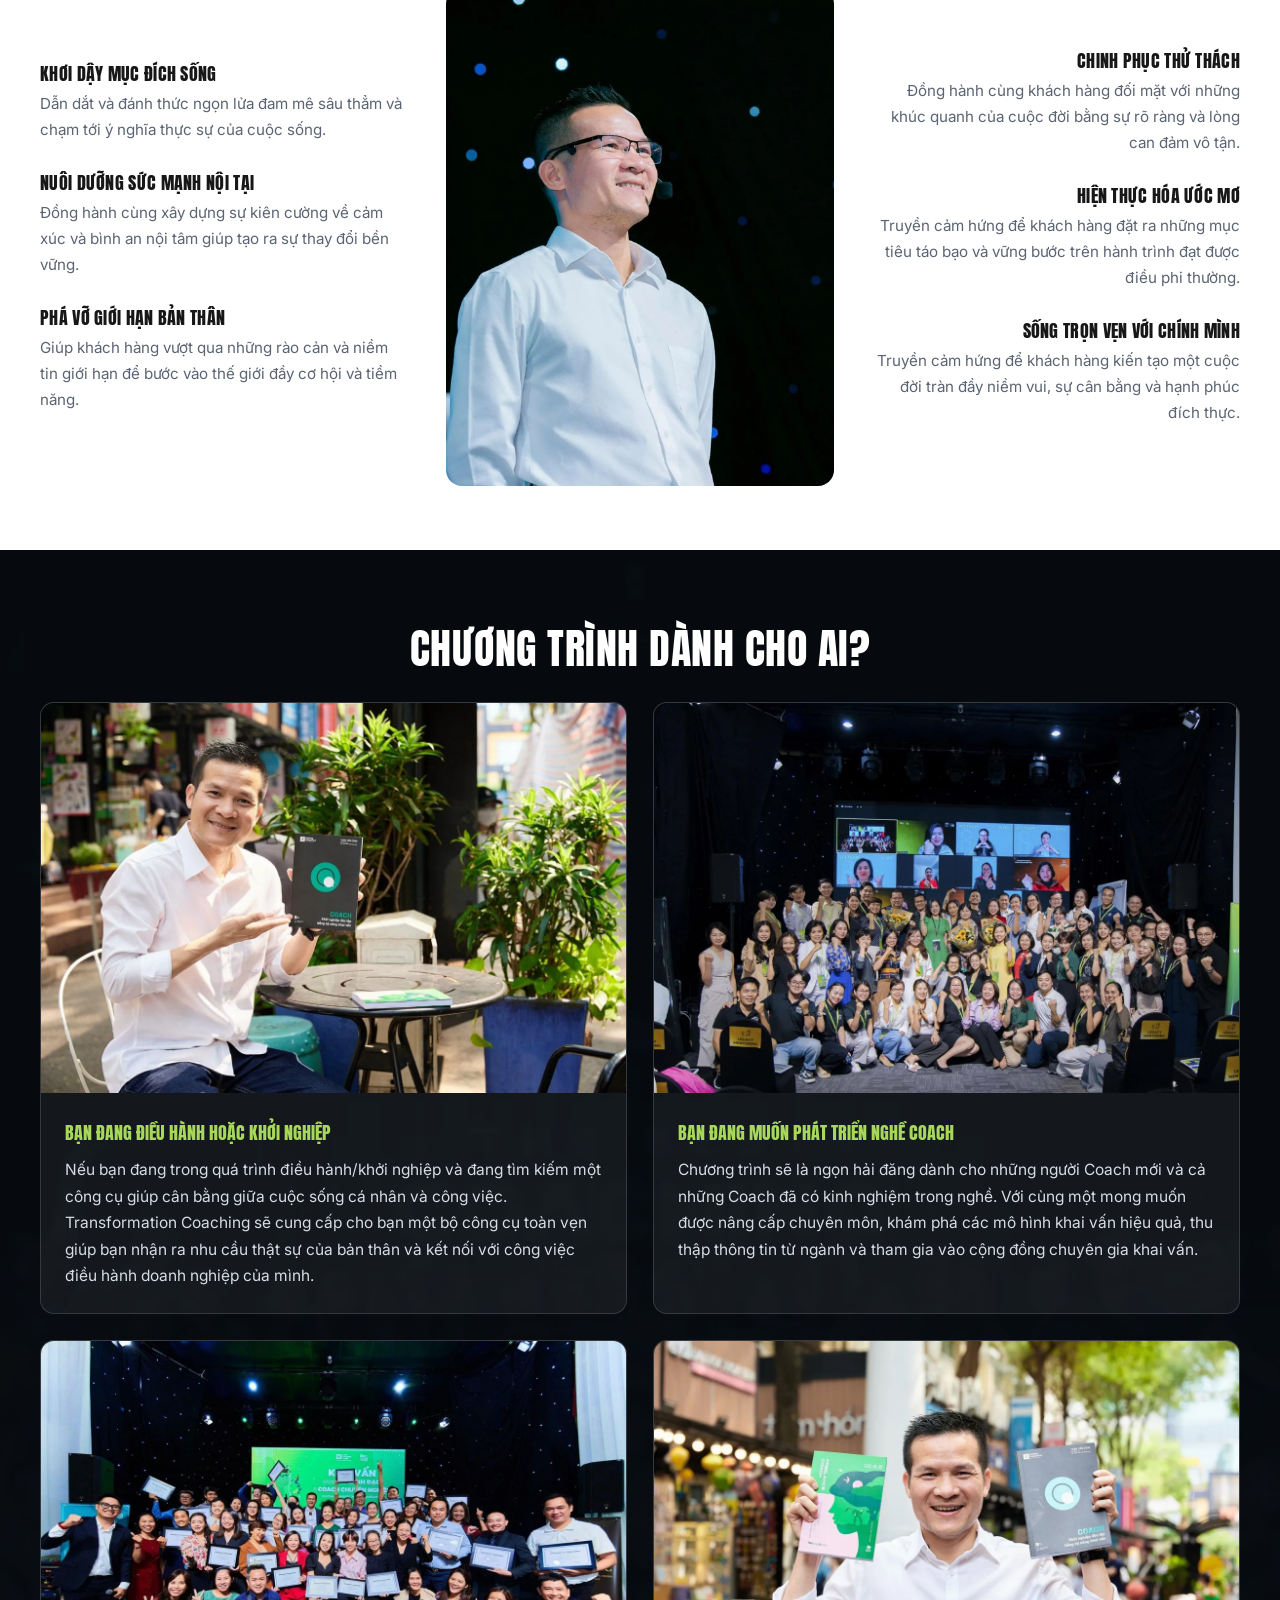
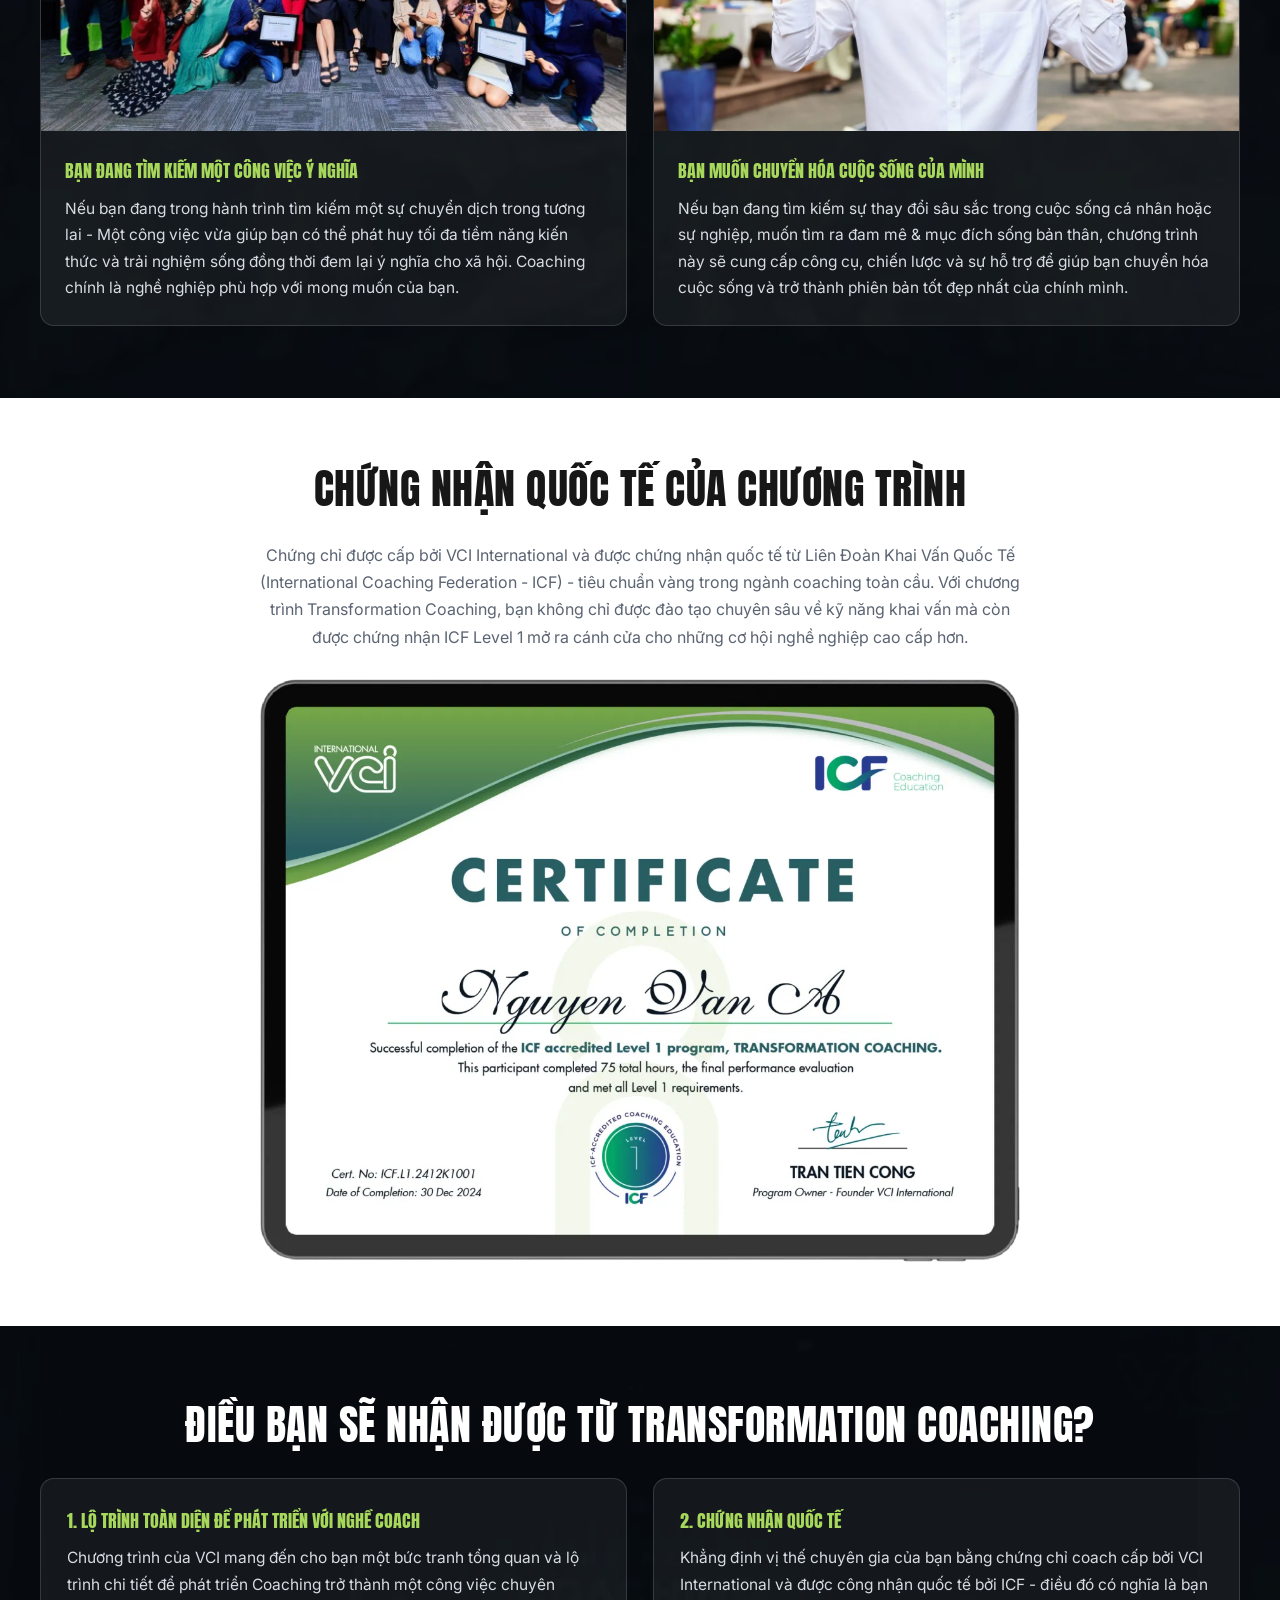
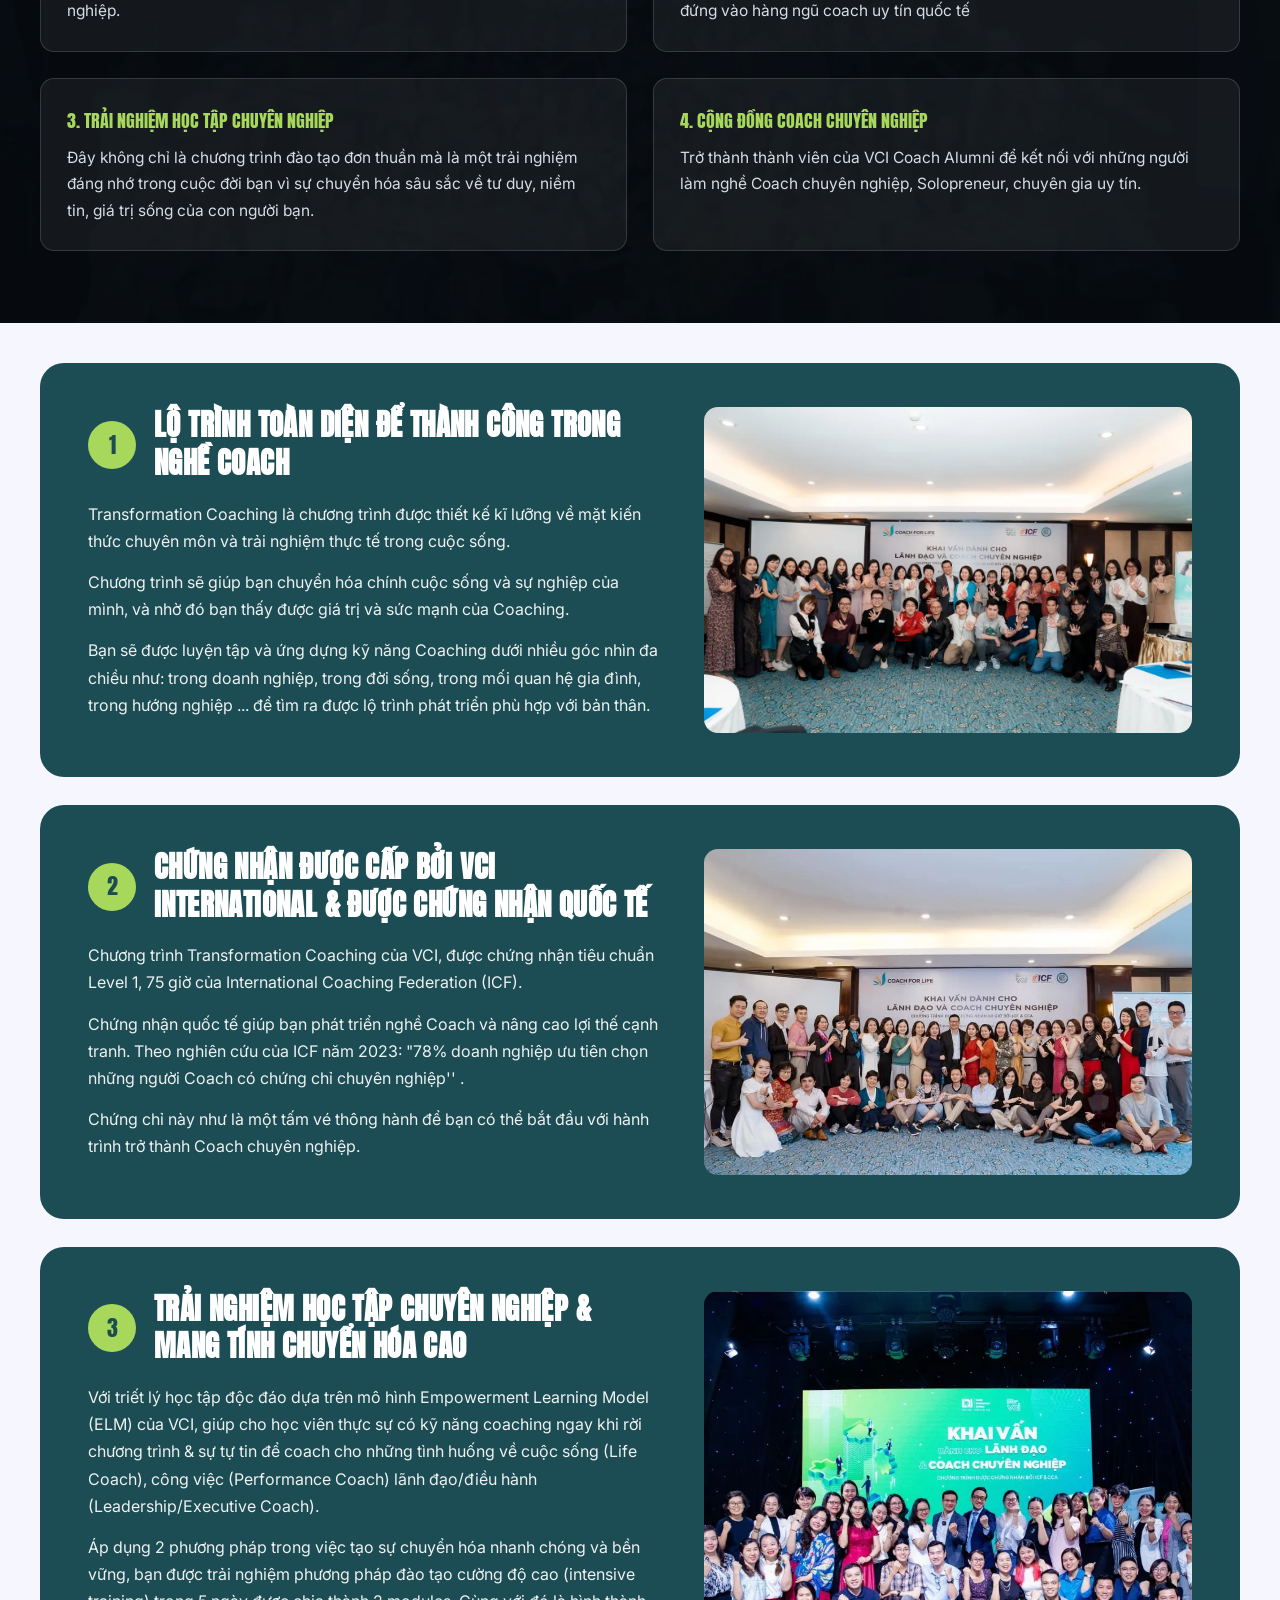
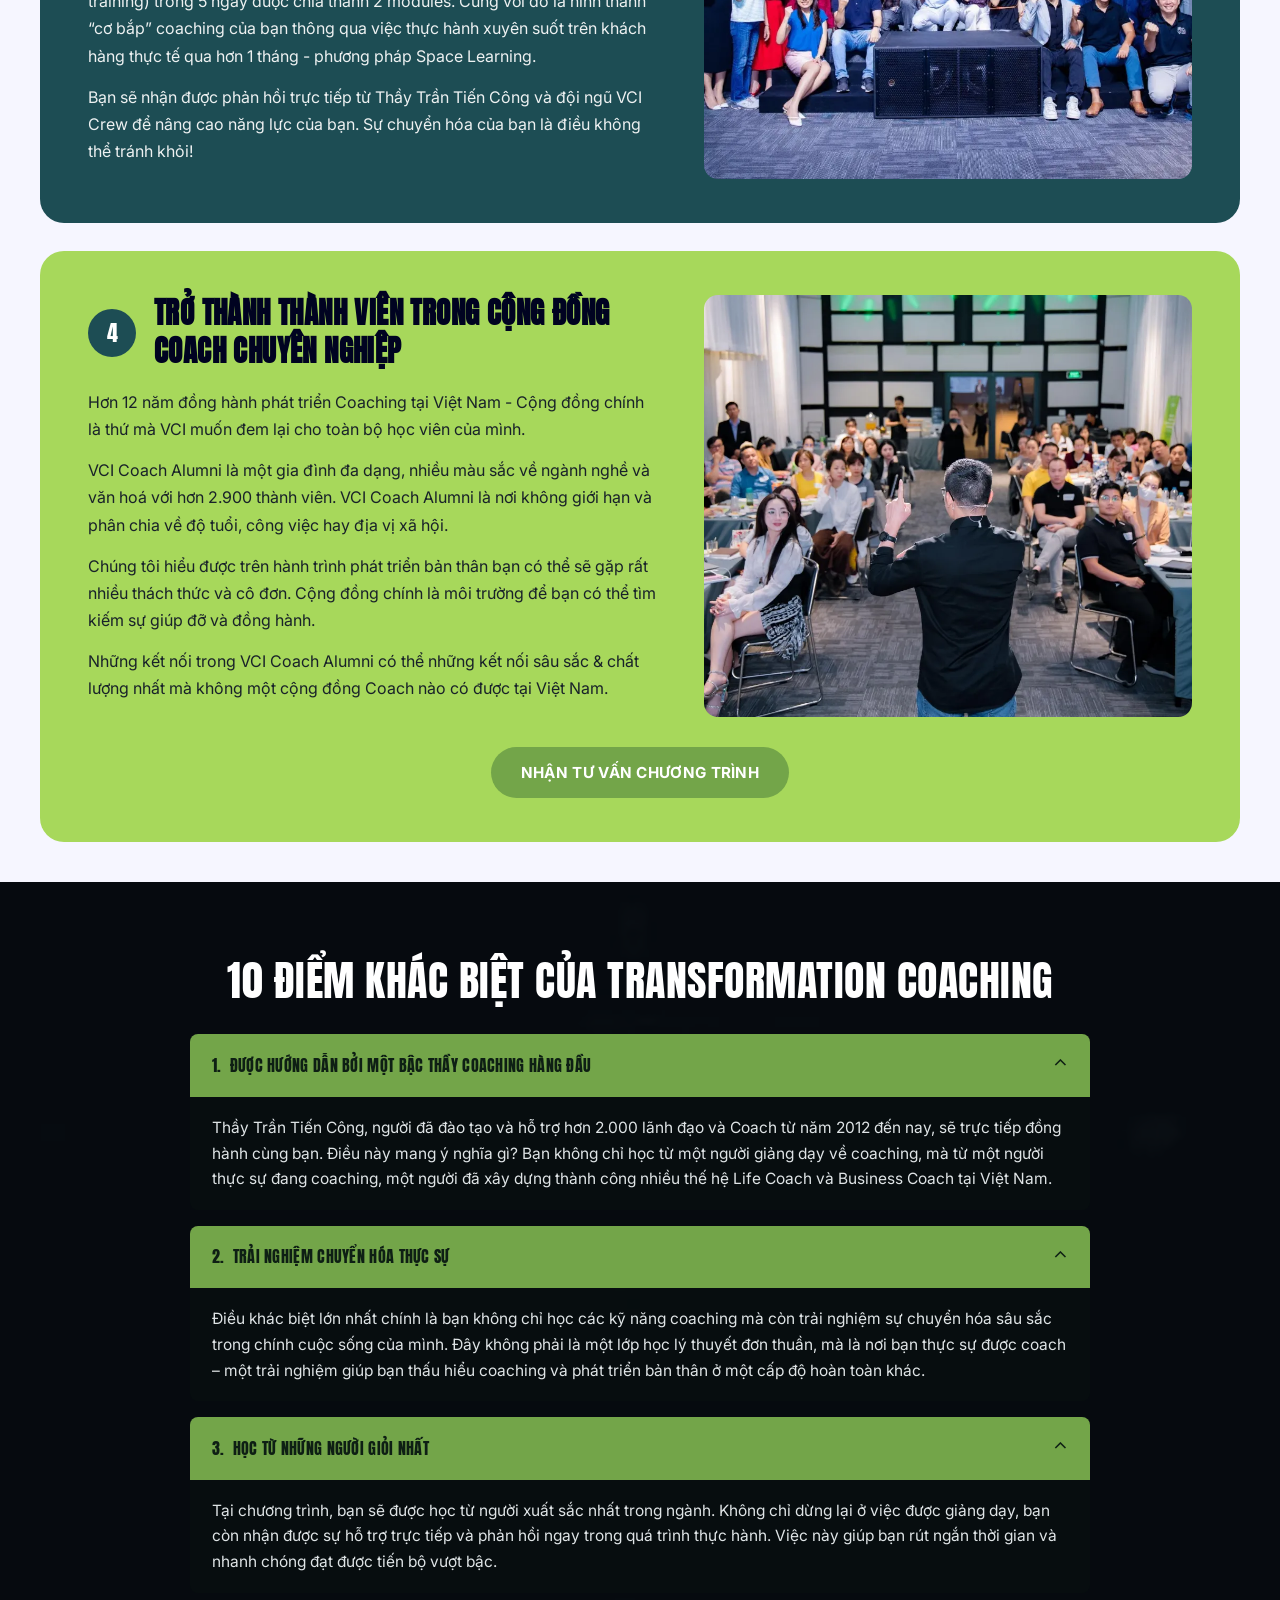
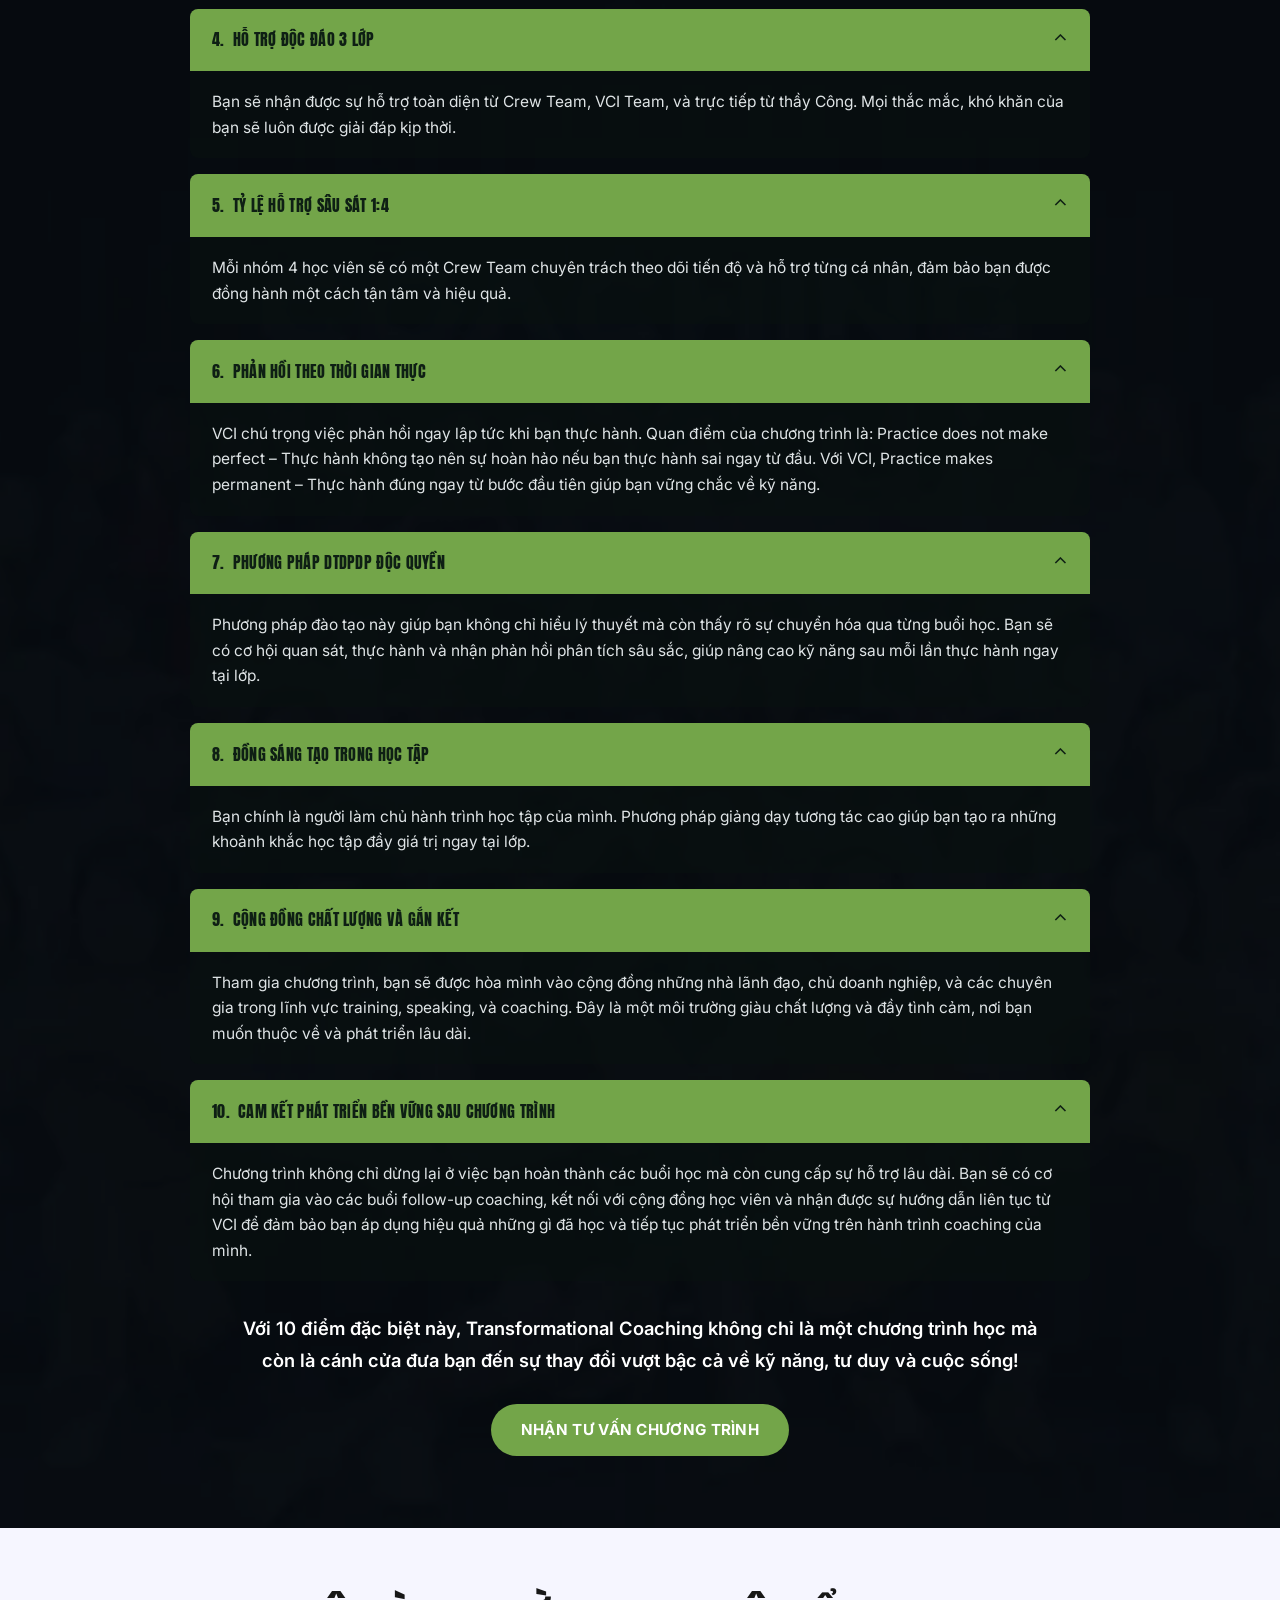
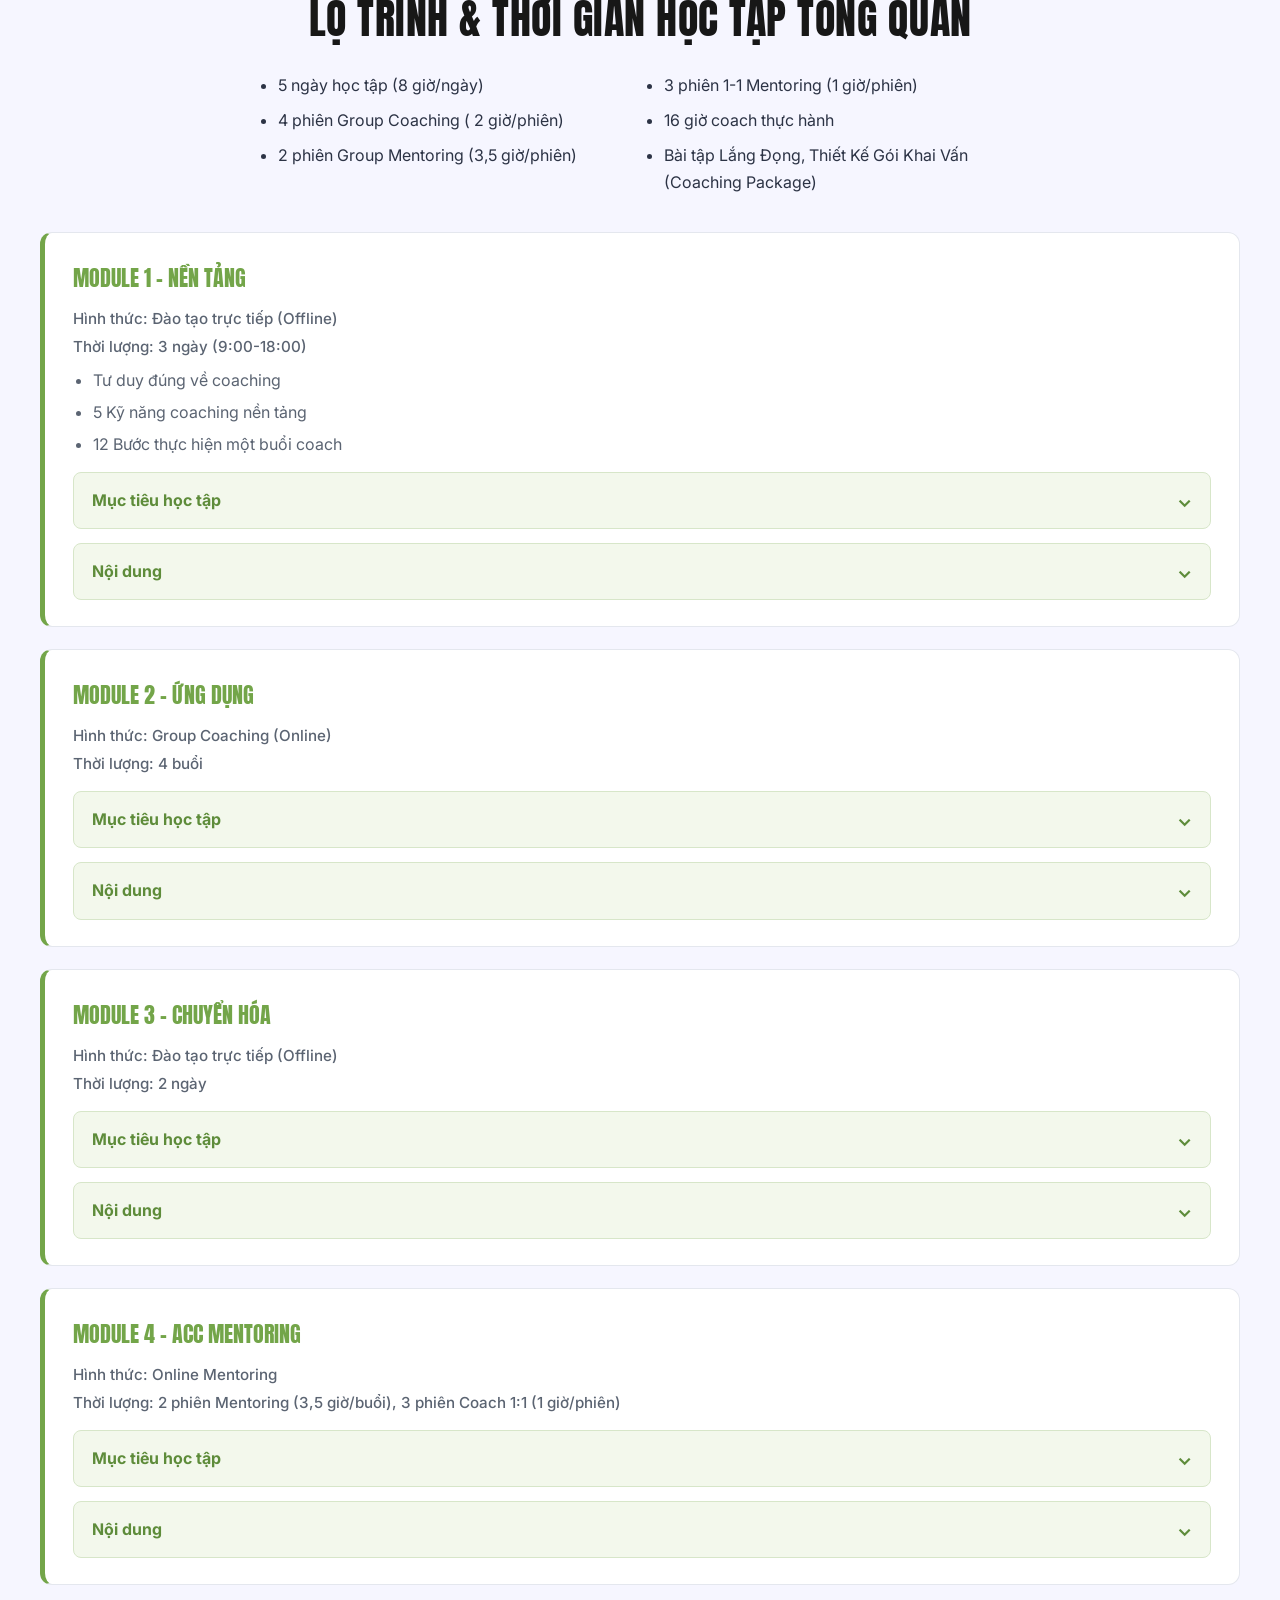
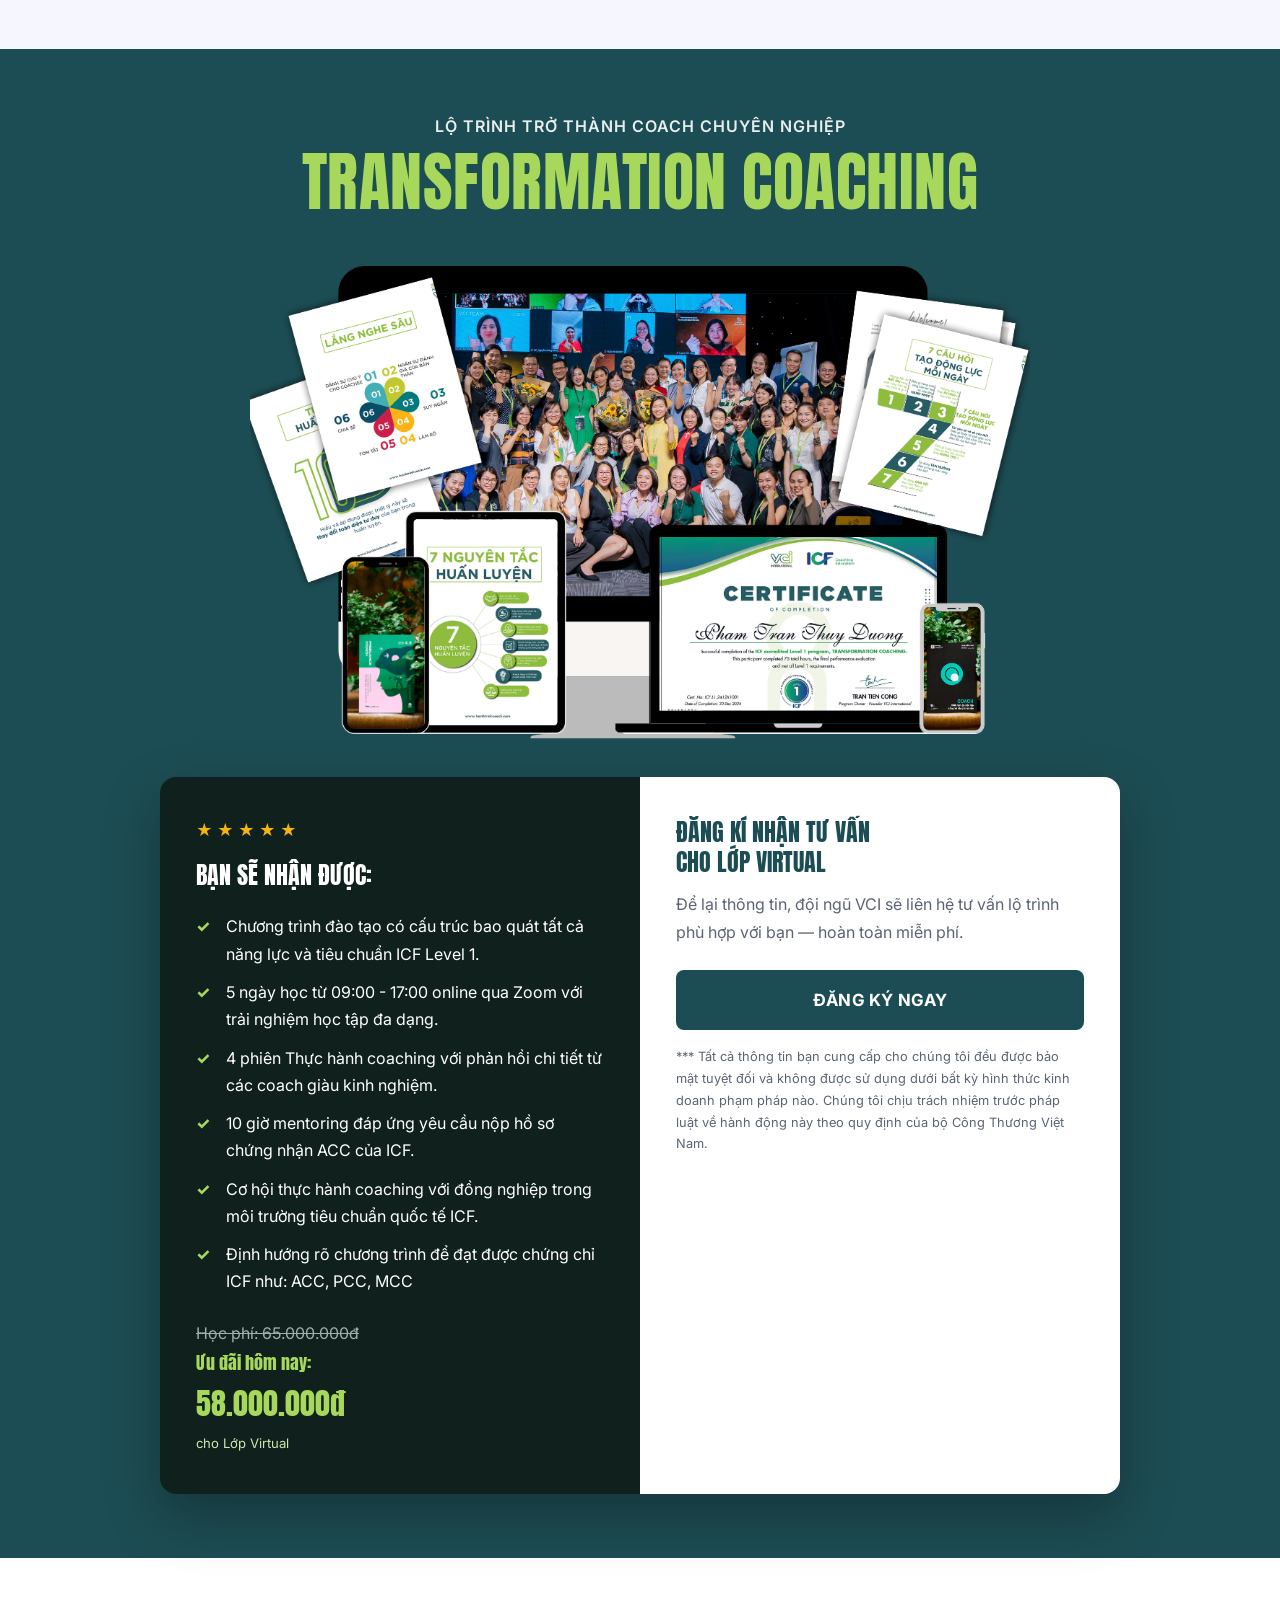
==== commit 4f45dbe6: "Anton title font, 16px body, embed student testimonial videos - Titles use Anton (brand font) again," ====
--- a/index.html
+++ b/index.html
@@ -338,14 +338,14 @@
         </ul>
         <div class="price">
           <span class="price-old">Học phí: 65.000.000đ</span>
-          <span class="price-new">Ưu đãi hôm nay: <strong>58.000.000đ</strong></span>
+          <span class="price-new">Ưu đãi hôm nay: <strong>58.000.000đ</strong> <small>cho Lớp Virtual</small></span>
         </div>
       </div>
       <div class="pricing-signup">
         <h3 class="signup-title">ĐĂNG KÍ NHẬN TƯ VẤN<br>CHO LỚP VIRTUAL</h3>
         <p>Để lại thông tin, đội ngũ VCI sẽ liên hệ tư vấn lộ trình phù hợp với bạn — hoàn toàn miễn phí.</p>
         <a href="https://go.vcicoach.com/icf-lv1-tu-van" target="_blank" rel="noopener" class="btn btn-teal-d btn-lg signup-btn">Đăng ký ngay</a>
-        <p class="fineprint">*** Tất cả thông tin bạn cung cấp đều được chúng tôi bảo mật tuyệt đối, không sử dụng vào bất kỳ mục đích nào khác.</p>
+        <p class="fineprint">*** Tất cả thông tin bạn cung cấp cho chúng tôi đều được bảo mật tuyệt đối và không được sử dụng dưới bất kỳ hình thức kinh doanh phạm pháp nào. Chúng tôi chịu trách nhiệm trước pháp luật về hành động này theo quy định của bộ Công Thương Việt Nam.</p>
       </div>
     </div>
   </div>
@@ -522,7 +522,7 @@
     <p class="lead">Điều tuyệt vời nhất từ Coaching tại VCI là chứng kiến sự thành công của học viên.</p>
     <p class="lead">Transformation Coach không chỉ thay đổi cuộc sống cá nhân mà còn tác động đến công việc và sự nghiệp tương lai của họ.</p>
     <article class="result-feature">
-      <div class="video-thumb"><img src="images/vid-roi400.jpg" alt=""><span class="play"></span></div>
+      <div class="video-thumb" data-yt="Xgq0jHHDbnE"><img src="images/vid-roi400.jpg" alt=""><span class="play"></span></div>
       <div class="result-feature-body">
         <h3 class="green">Hành trình Coaching: ROI 400%, Thu Nhập Hơn 1,4 Tỷ Đồng</h3>
         <p>Em thấy được Ước Mơ Lớn của mình.</p>
@@ -532,7 +532,7 @@
       </div>
     </article>
     <article class="result-feature">
-      <div class="video-thumb"><img src="images/vid-15ty.jpg" alt=""><span class="play"></span></div>
+      <div class="video-thumb" data-yt="zPm1ncqwrXE"><img src="images/vid-15ty.jpg" alt=""><span class="play"></span></div>
       <div class="result-feature-body">
         <h3 class="green">Bứt phá doanh thu hơn 1,5 tỷ đồng trong 8 tháng</h3>
         <p>Trước khi tham gia chương trình Legacy tại Học viện VCI, tôi chưa từng nghĩ rằng mình có thể đạt được những cột mốc đáng kinh ngạc như hôm nay. Sau 9 tháng học tập và rèn luyện trong môi trường của đội ngũ VCI và dưới sự dẫn dắt của Thầy Trần Tiến Công, tôi đã vượt 120% kế hoạch năm 2024 với doanh thu hơn 1,5 tỷ đồng và đồng hành cùng 11 dự án, trong đó có 1 dự án tái tục thành công.</p>
@@ -541,17 +541,17 @@
     </article>
     <div class="result-grid">
       <figure class="result-vid">
-        <div class="video-thumb sm"><img src="images/vid-leconghung.jpg" alt=""><span class="play"></span></div>
+        <div class="video-thumb sm" data-yt="Uhu5JTTdkNQ"><img src="images/vid-leconghung.jpg" alt=""><span class="play"></span></div>
         <h3 class="green">Vợ em, bố em, con em cảm ơn đến thầy. Thầy đã mang đến cho em một cơ hội mới, nghề nghiệp mới, tầm cao mới của cuộc sống</h3>
         <figcaption><strong>LÊ CÔNG HƯNG</strong><span>Chủ Doanh Nghiệp &amp; High Performance Coach</span></figcaption>
       </figure>
       <figure class="result-vid">
-        <div class="video-thumb sm"><img src="images/vid-trinhhoaivan.jpg" alt=""><span class="play"></span></div>
+        <div class="video-thumb sm" data-yt="OfMR2f4PFYY"><img src="images/vid-trinhhoaivan.jpg" alt=""><span class="play"></span></div>
         <h3 class="green">Chỉ một năm học tập đã mang lại cho tôi công cụ chuyển hoá cuộc sống, lãnh đạo bằng hơn 15 năm trước</h3>
         <figcaption><strong>Trịnh Hoài Văn</strong><span>Cựu Giám Đốc Đào Tạo &amp; Growth Mindset Coach</span></figcaption>
       </figure>
       <figure class="result-vid">
-        <div class="video-thumb sm"><img src="images/vid-nguyenmanhhung.jpg" alt=""><span class="play"></span></div>
+        <div class="video-thumb sm" data-yt="ZFO1gSAJMEo"><img src="images/vid-nguyenmanhhung.jpg" alt=""><span class="play"></span></div>
         <h3 class="green">Đã trở thành coach chuyên nghiệp có hợp đồng coach 1-1 130 triệu</h3>
         <p>Trở thành phiên bản tốt hơn mỗi ngày. Điều quý giá nhất đó là chuyển hoá hoàn toàn mối quan hệ với vợ, con và những người xung quanh, giá trị không thể đong đếm được bằng tiền.</p>
         <figcaption><strong>Nguyễn Mạnh Hưng</strong><span>Transformation Coach</span></figcaption>
@@ -758,5 +758,20 @@
   <div class="copyright">Copyrights 2024 | VCI International | Terms &amp; Conditions</div>
 </footer>
 <a href="https://go.vcicoach.com/icf-lv1-tu-van" target="_blank" rel="noopener" class="floating-cta">Đăng ký tư vấn</a>
+<script>
+  // Bấm thumbnail -> nạp video YouTube (chỉ tải player khi bấm, giữ trang nhẹ).
+  document.querySelectorAll('.video-thumb[data-yt]').forEach(function (el) {
+    el.setAttribute('role', 'button');
+    el.setAttribute('tabindex', '0');
+    function play() {
+      var id = el.getAttribute('data-yt');
+      el.innerHTML = '<iframe src="https://www.youtube-nocookie.com/embed/' + id +
+        '?autoplay=1&rel=0" title="Video cảm nhận học viên" allow="autoplay; encrypted-media; picture-in-picture; fullscreen" allowfullscreen ' +
+        'style="position:absolute;inset:0;width:100%;height:100%;border:0"></iframe>';
+    }
+    el.addEventListener('click', play);
+    el.addEventListener('keydown', function (e) { if (e.key === 'Enter' || e.key === ' ') { e.preventDefault(); play(); } });
+  });
+</script>
 </body>
 </html>
--- a/styles.css
+++ b/styles.css
@@ -15,17 +15,17 @@
   --line:#e4e7ee;
   --radius:14px;
   --container:1240px;
-  /* --brand: Anton (đậm, condensed) chỉ dùng cho tiêu đề thương hiệu lớn "TRANSFORMATION COACHING".
-     --display: tiêu đề section/feature dùng Inter cho dễ đọc (Anton tiếng Việt quá đậm). */
+  /* Anton (Google Fonts, có subset tiếng Việt) cho mọi tiêu đề. Để dễ đọc: line-height rộng
+     + giãn chữ nhẹ, tránh dấu tiếng Việt dính vào nhau. Inter là fallback khi Anton chưa tải. */
   --brand:'Anton','Inter',-apple-system,Segoe UI,Roboto,sans-serif;
-  --display:'Inter',-apple-system,Segoe UI,Roboto,sans-serif;
+  --display:'Anton','Inter',-apple-system,Segoe UI,Roboto,sans-serif;
   --body:'Inter',-apple-system,Segoe UI,Roboto,sans-serif;
 }
 *{box-sizing:border-box}
 html{scroll-behavior:smooth}
 body{
   margin:0;font-family:var(--body);color:var(--text);
-  font-size:17px;line-height:1.7;background:#fff;-webkit-font-smoothing:antialiased;
+  font-size:16px;line-height:1.7;background:#fff;-webkit-font-smoothing:antialiased;
 }
 img{max-width:100%;display:block}
 a{color:inherit}
@@ -45,7 +45,7 @@
   margin:0 0 .4em;color:var(--green);
 }
 .section-title{
-  font-family:var(--display);font-weight:400;line-height:1.22;letter-spacing:.4px;
+  font-family:var(--display);font-weight:400;line-height:1.32;letter-spacing:.5px;
   font-size:clamp(1.7rem,3.4vw,2.6rem);text-transform:uppercase;margin:0 0 .6em;color:var(--ink);
 }
 .section-title.sm{font-size:clamp(1.4rem,2.6vw,2rem)}
@@ -165,7 +165,7 @@
   font-family:var(--brand);font-size:1.4rem;line-height:1}
 .feat--teal .feat-num{background:var(--lime);color:var(--teal)}
 .feat--lime .feat-num{background:var(--teal);color:#fff}
-.feat-title{font-family:var(--display);font-size:clamp(20px,2.3vw,29px);line-height:1.2;margin:0;text-transform:uppercase}
+.feat-title{font-family:var(--display);font-size:clamp(20px,2.3vw,29px);line-height:1.3;margin:0;text-transform:uppercase;letter-spacing:.4px}
 .feat--lime .feat-title{color:var(--navy)}
 .feat-copy p{color:inherit;opacity:.92;margin:0 0 14px}
 .feat--lime .feat-copy p{opacity:.85}
@@ -225,6 +225,7 @@
 .price-old{display:block;text-decoration:line-through;color:#9fb0ab}
 .price-new{display:block;font-family:var(--brand);color:var(--lime);font-size:1.15rem}
 .price-new strong{font-size:1.9rem;font-weight:400;display:block}
+.price-new small{font-family:var(--body);font-size:.82rem;color:#cfe6b0;display:block;margin-top:2px}
 .pricing-signup{background:#fff;color:var(--ink);padding:40px 36px;display:flex;flex-direction:column}
 .signup-title{font-family:var(--display);font-weight:400;text-transform:uppercase;color:var(--teal);margin:0 0 14px;font-size:1.5rem;line-height:1.25}
 .pricing-signup p{color:var(--muted);margin:0 0 6px}
@@ -276,6 +277,8 @@
   background:linear-gradient(135deg,var(--teal),#0c272c);display:grid;place-items:center}
 .video-thumb img{position:absolute;inset:0;width:100%;height:100%;object-fit:cover}
 .video-thumb .play{position:relative;z-index:1}
+.video-thumb[data-yt]{cursor:pointer}
+.video-thumb[data-yt]:hover .play{transform:scale(1.06);transition:transform .15s}
 .video-thumb .play{width:64px;height:64px;border-radius:50%;background:rgba(255,255,255,.92);
   position:relative;box-shadow:0 6px 18px rgba(0,0,0,.25)}
 .video-thumb .play::after{content:"";position:absolute;top:50%;left:55%;transform:translate(-50%,-50%);
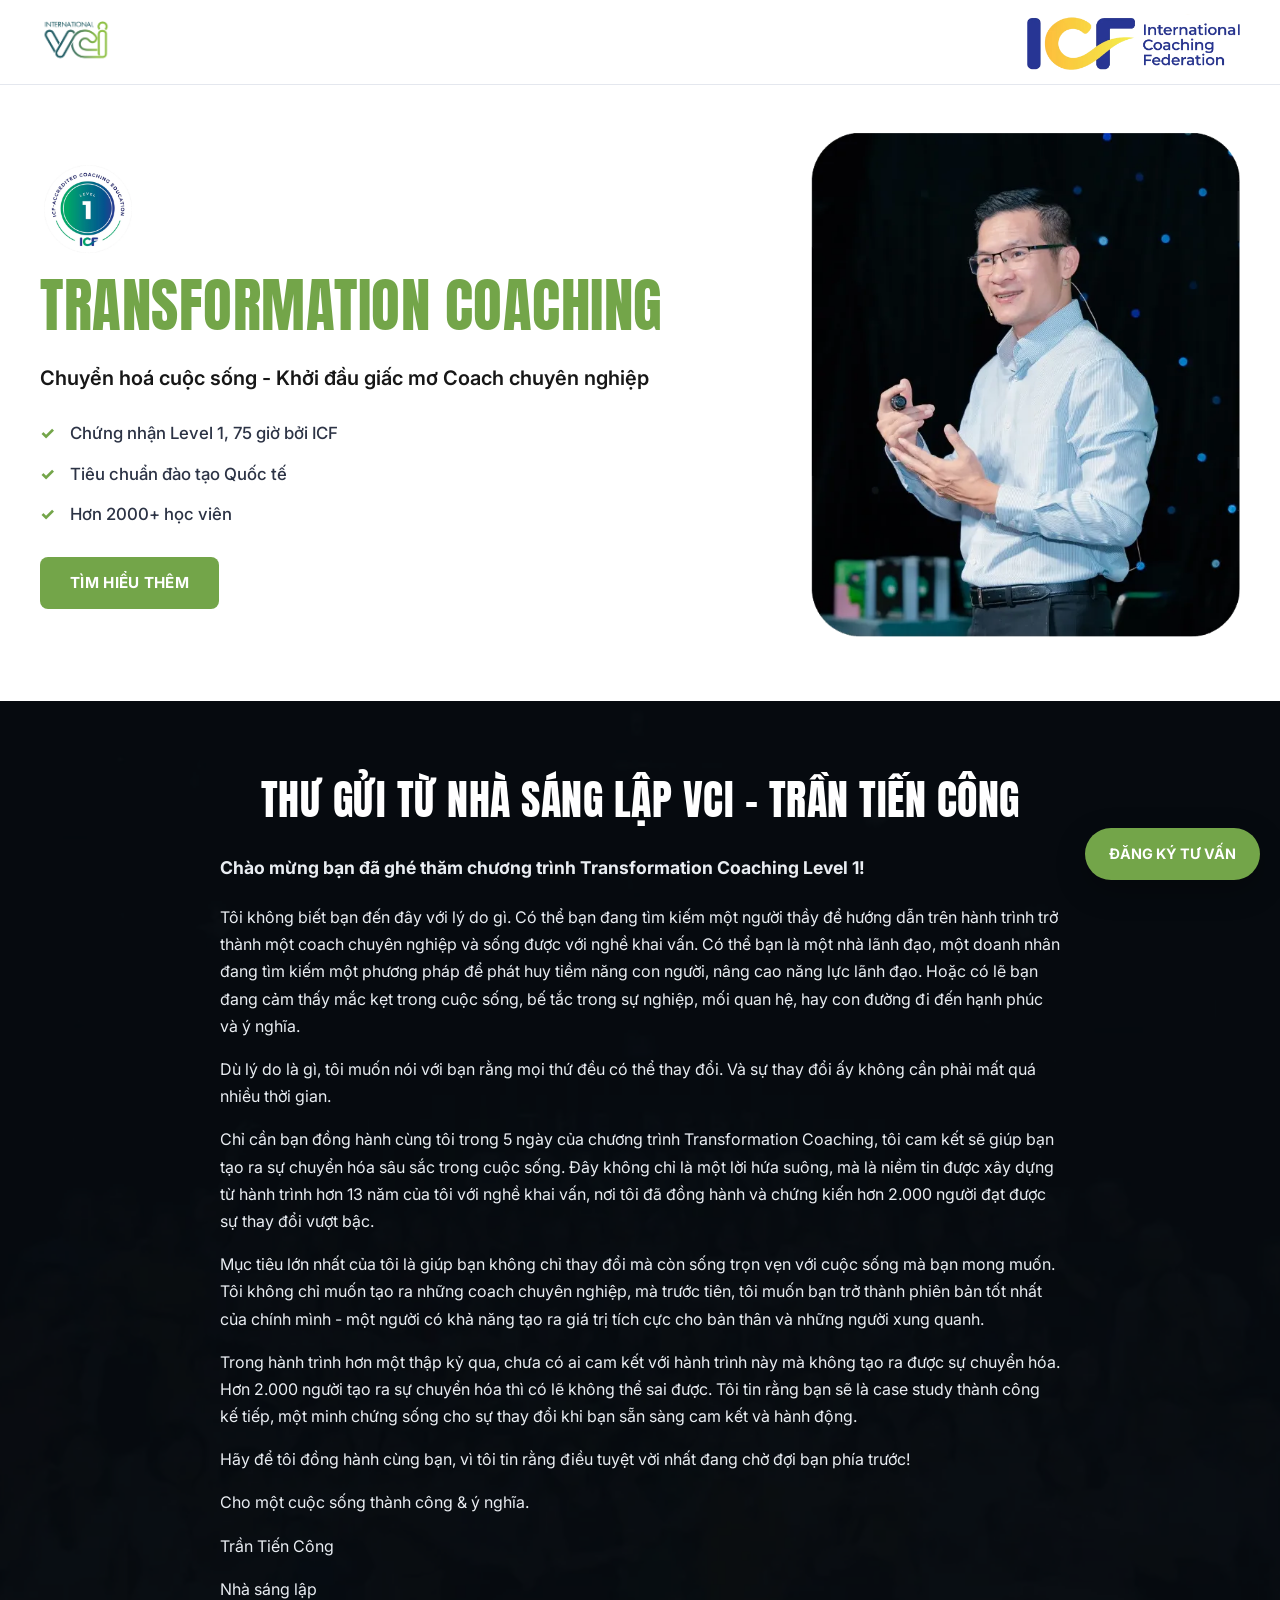
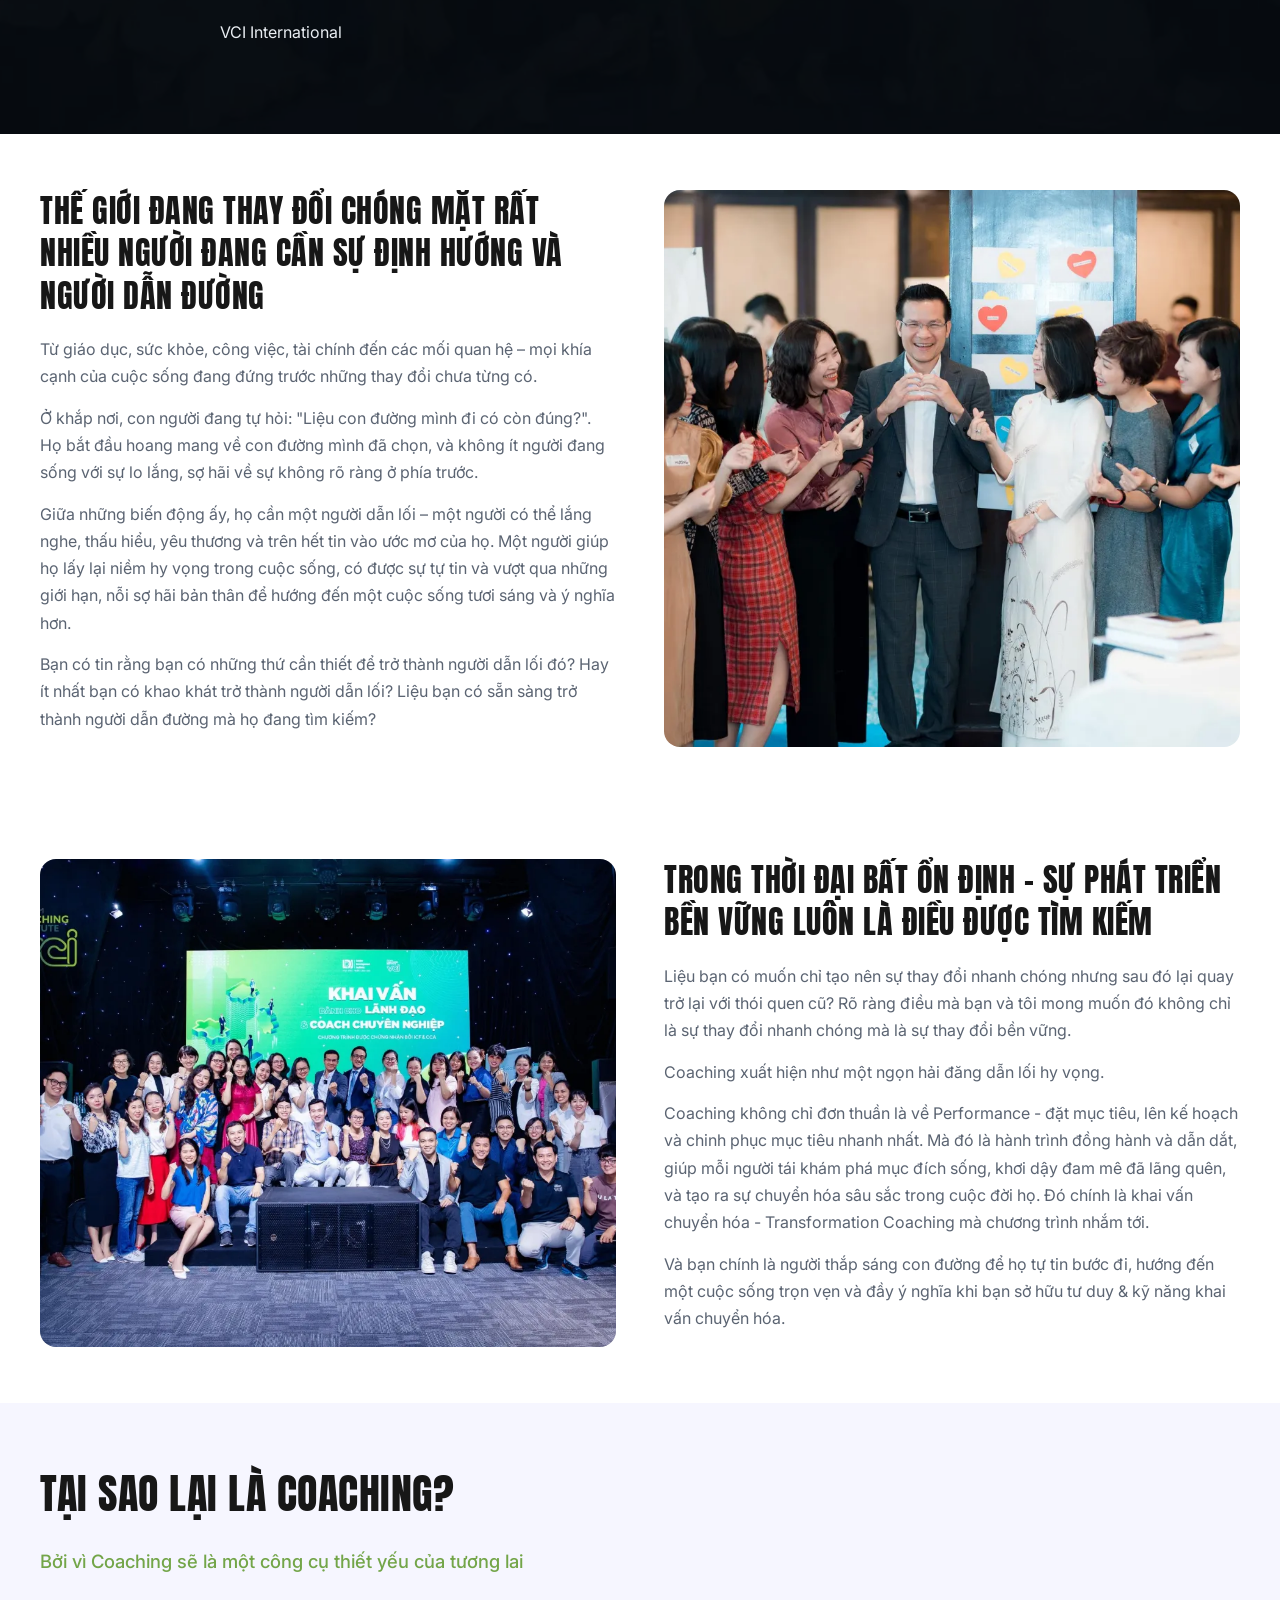
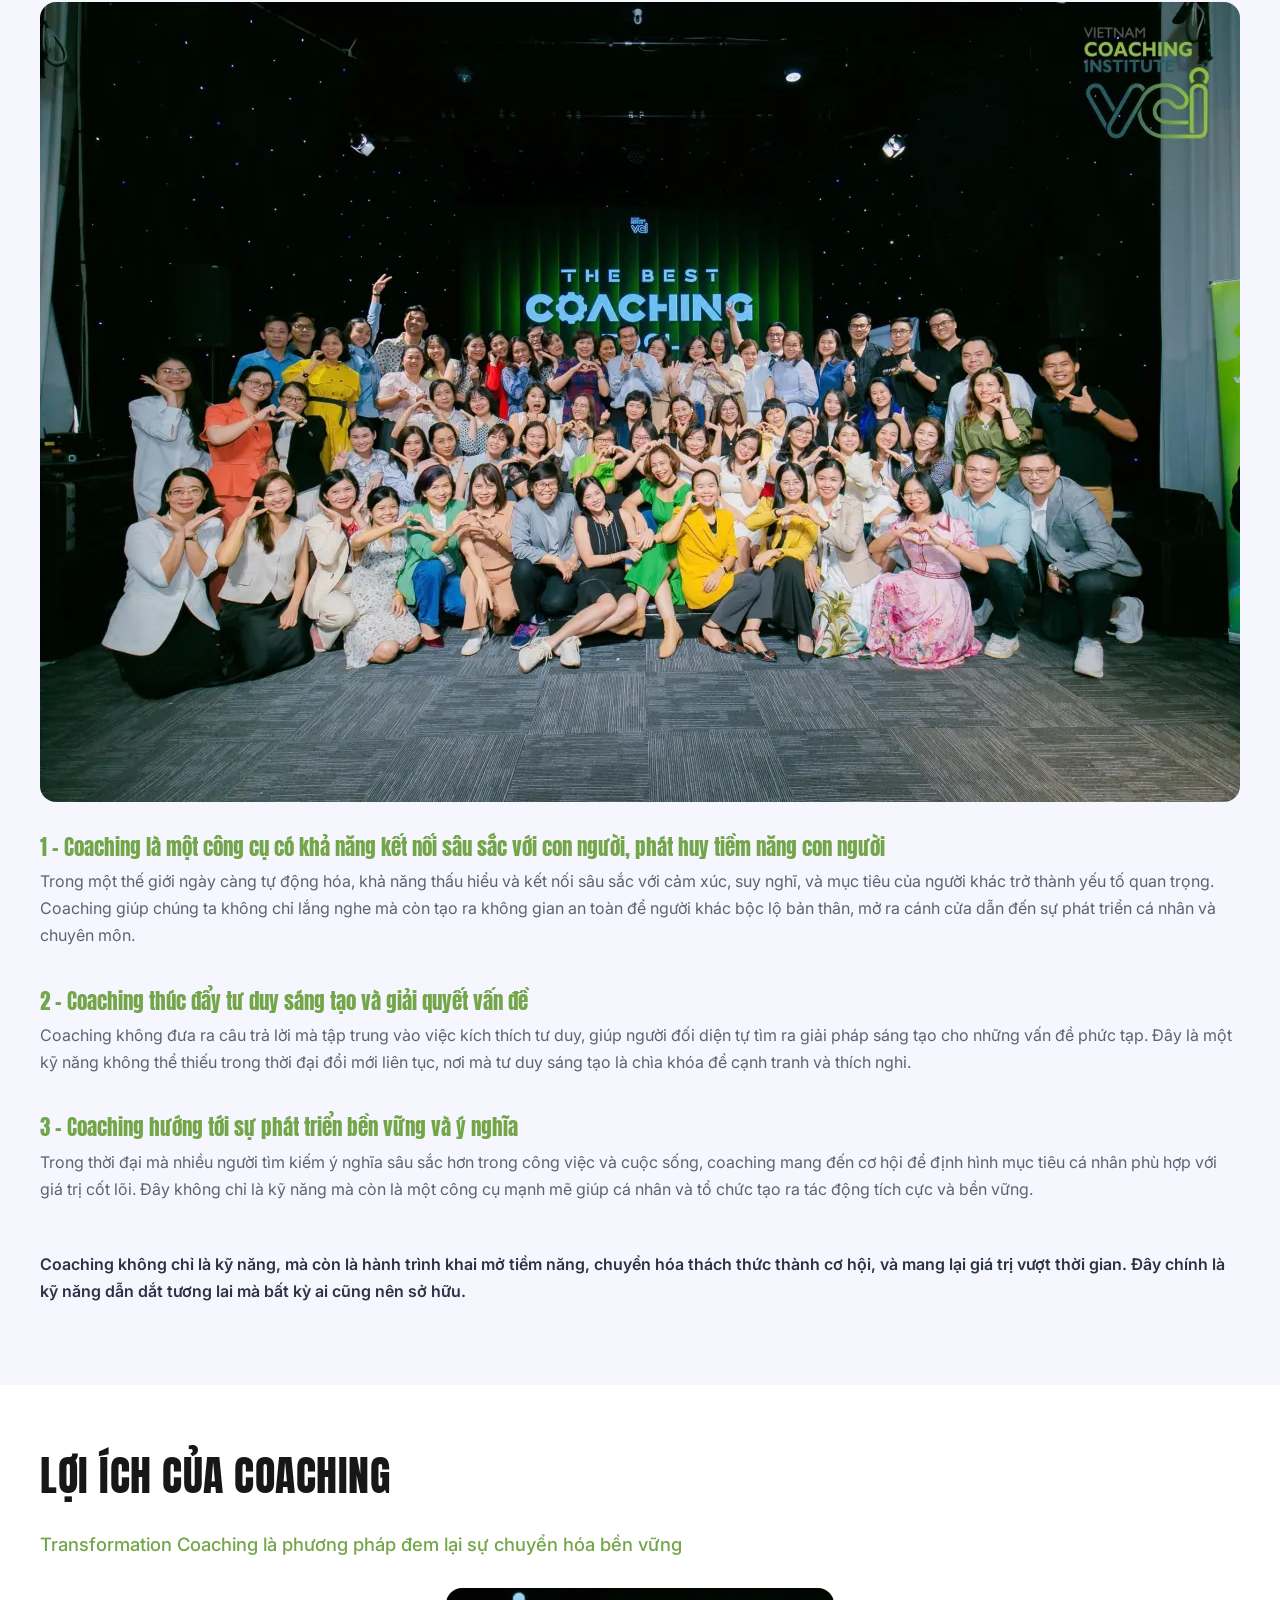
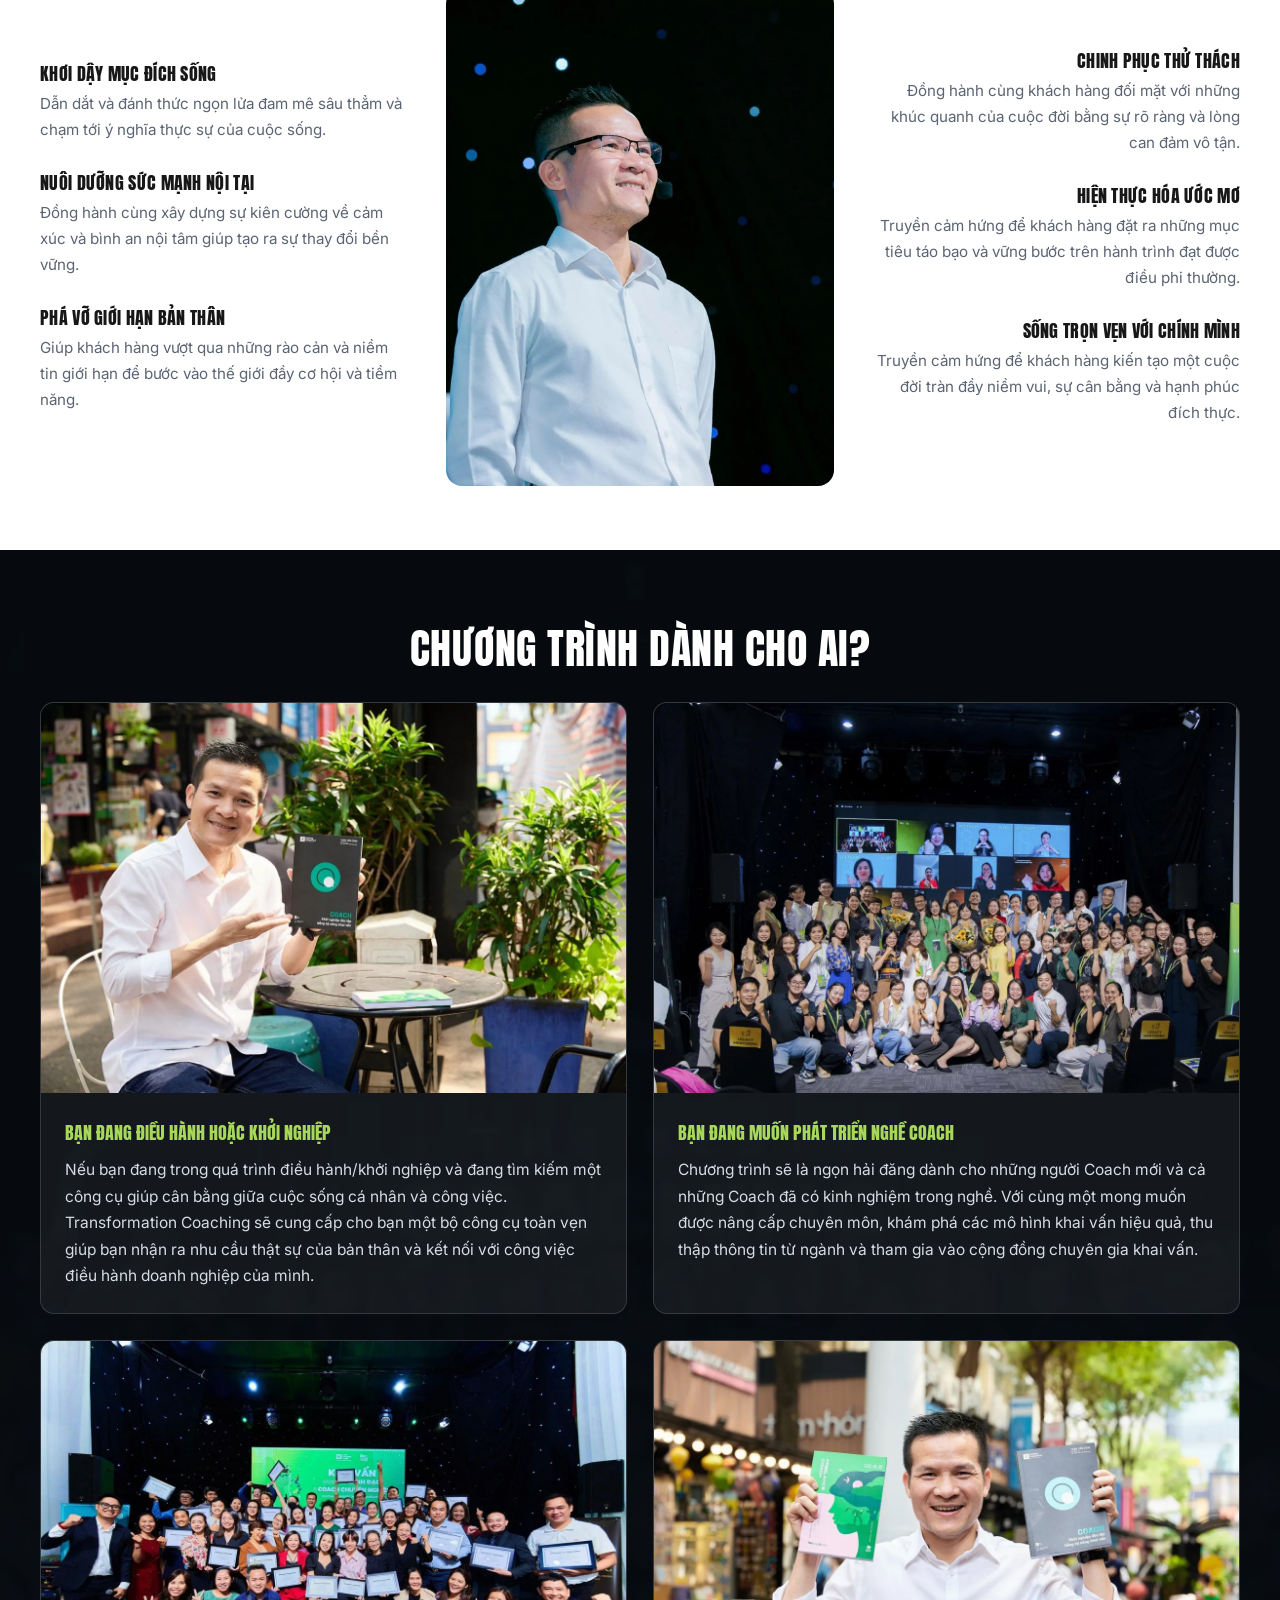
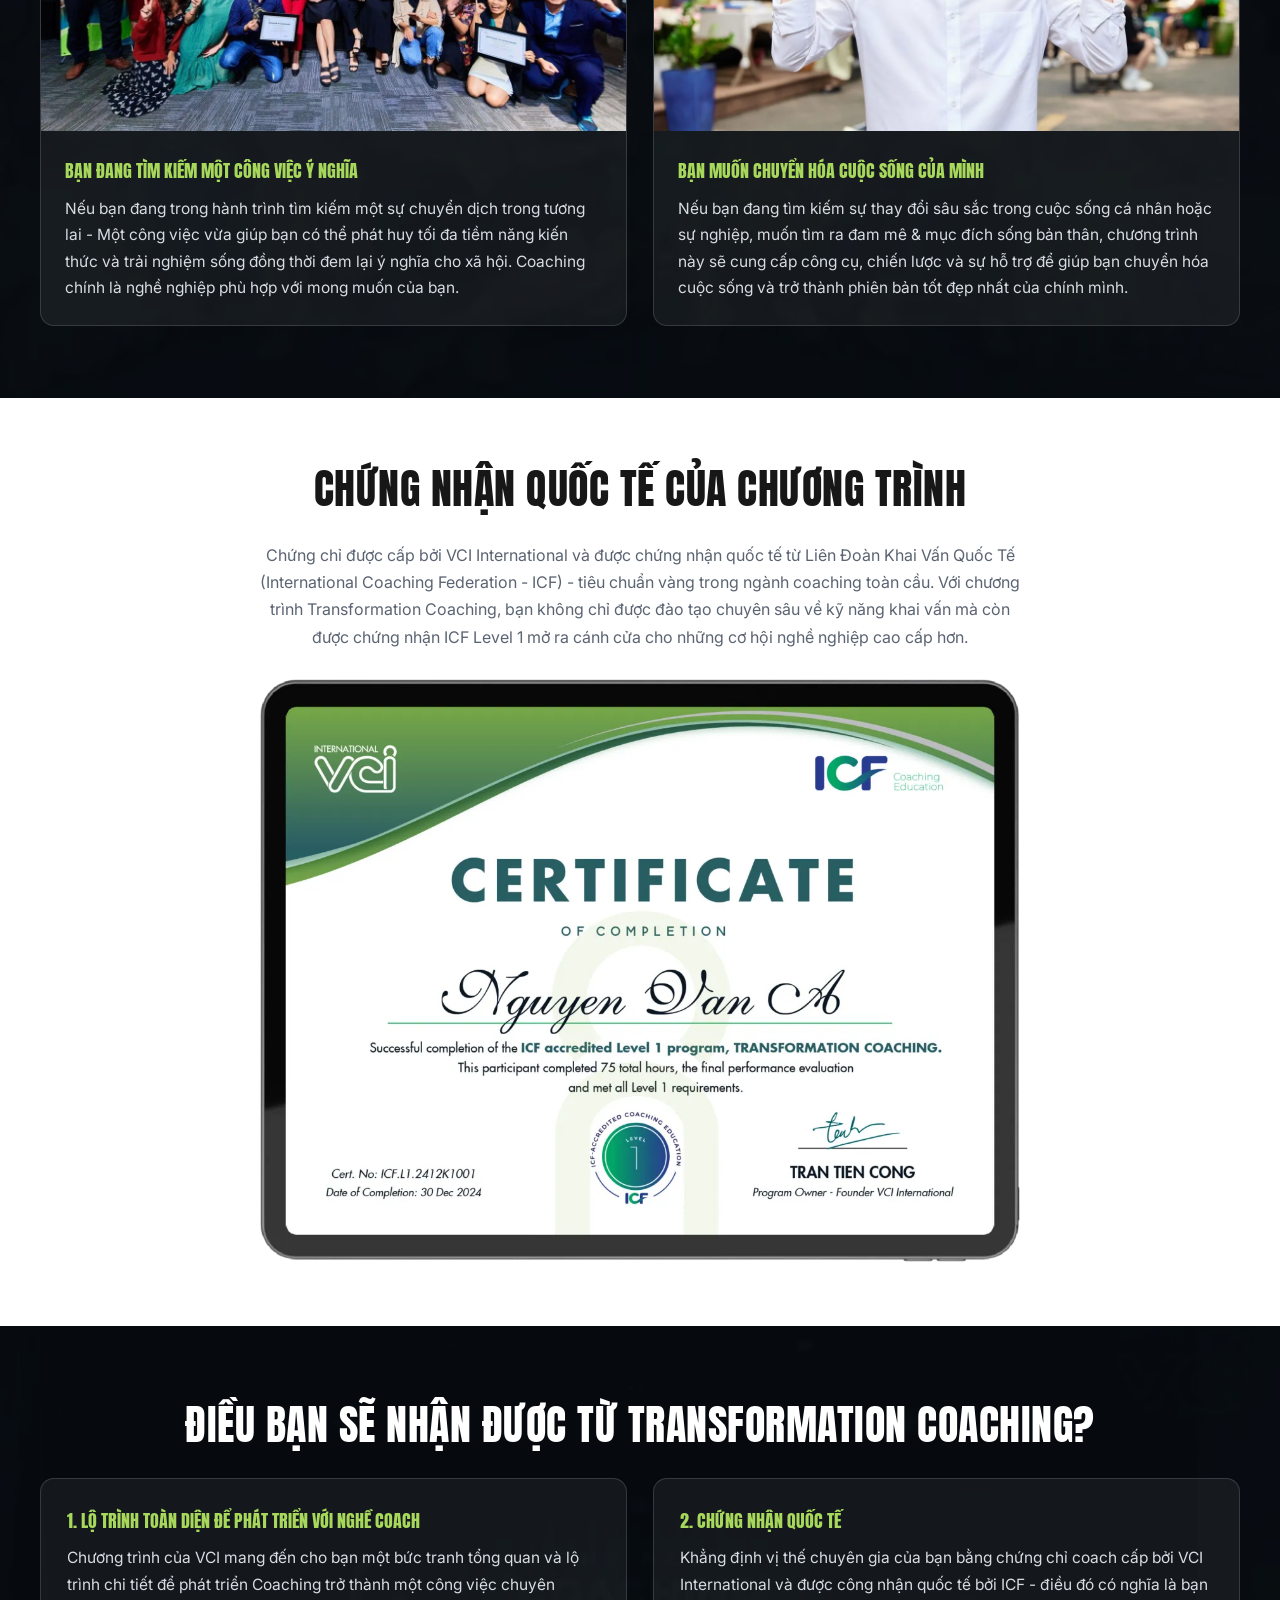
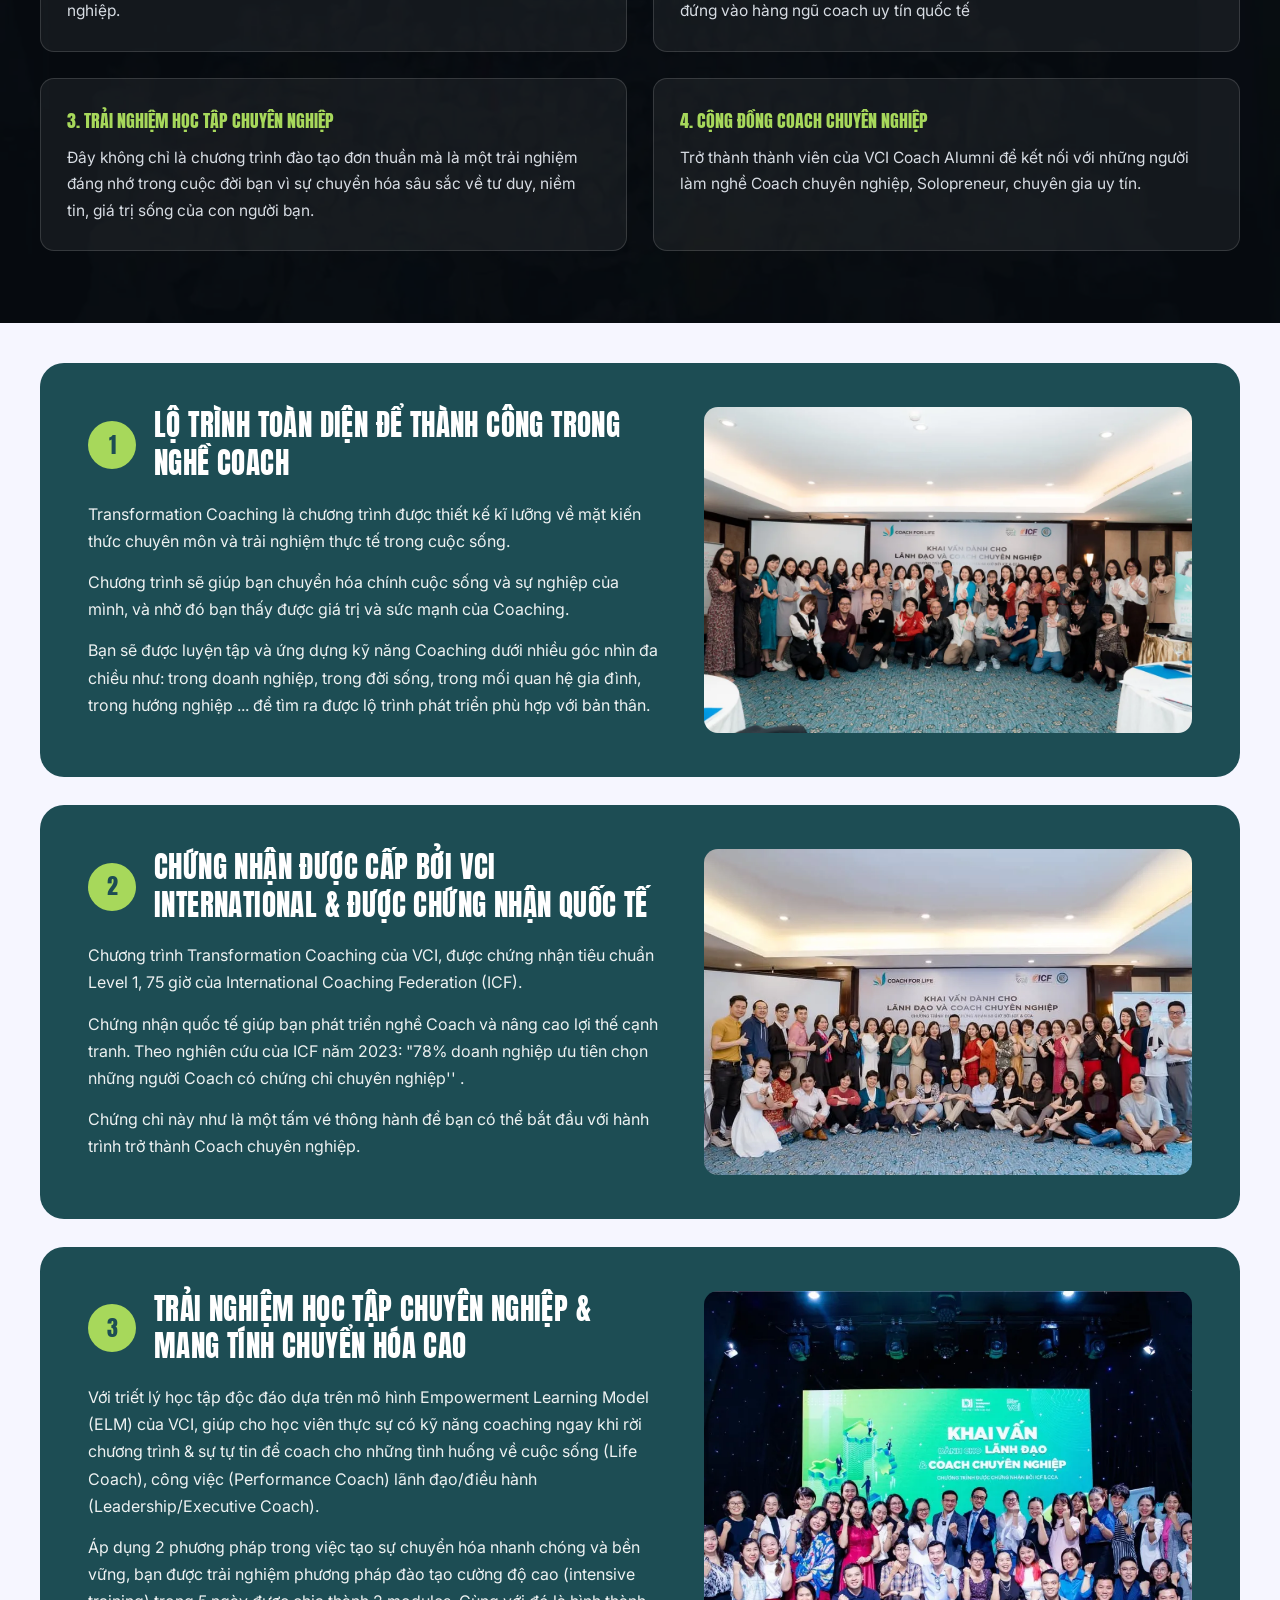
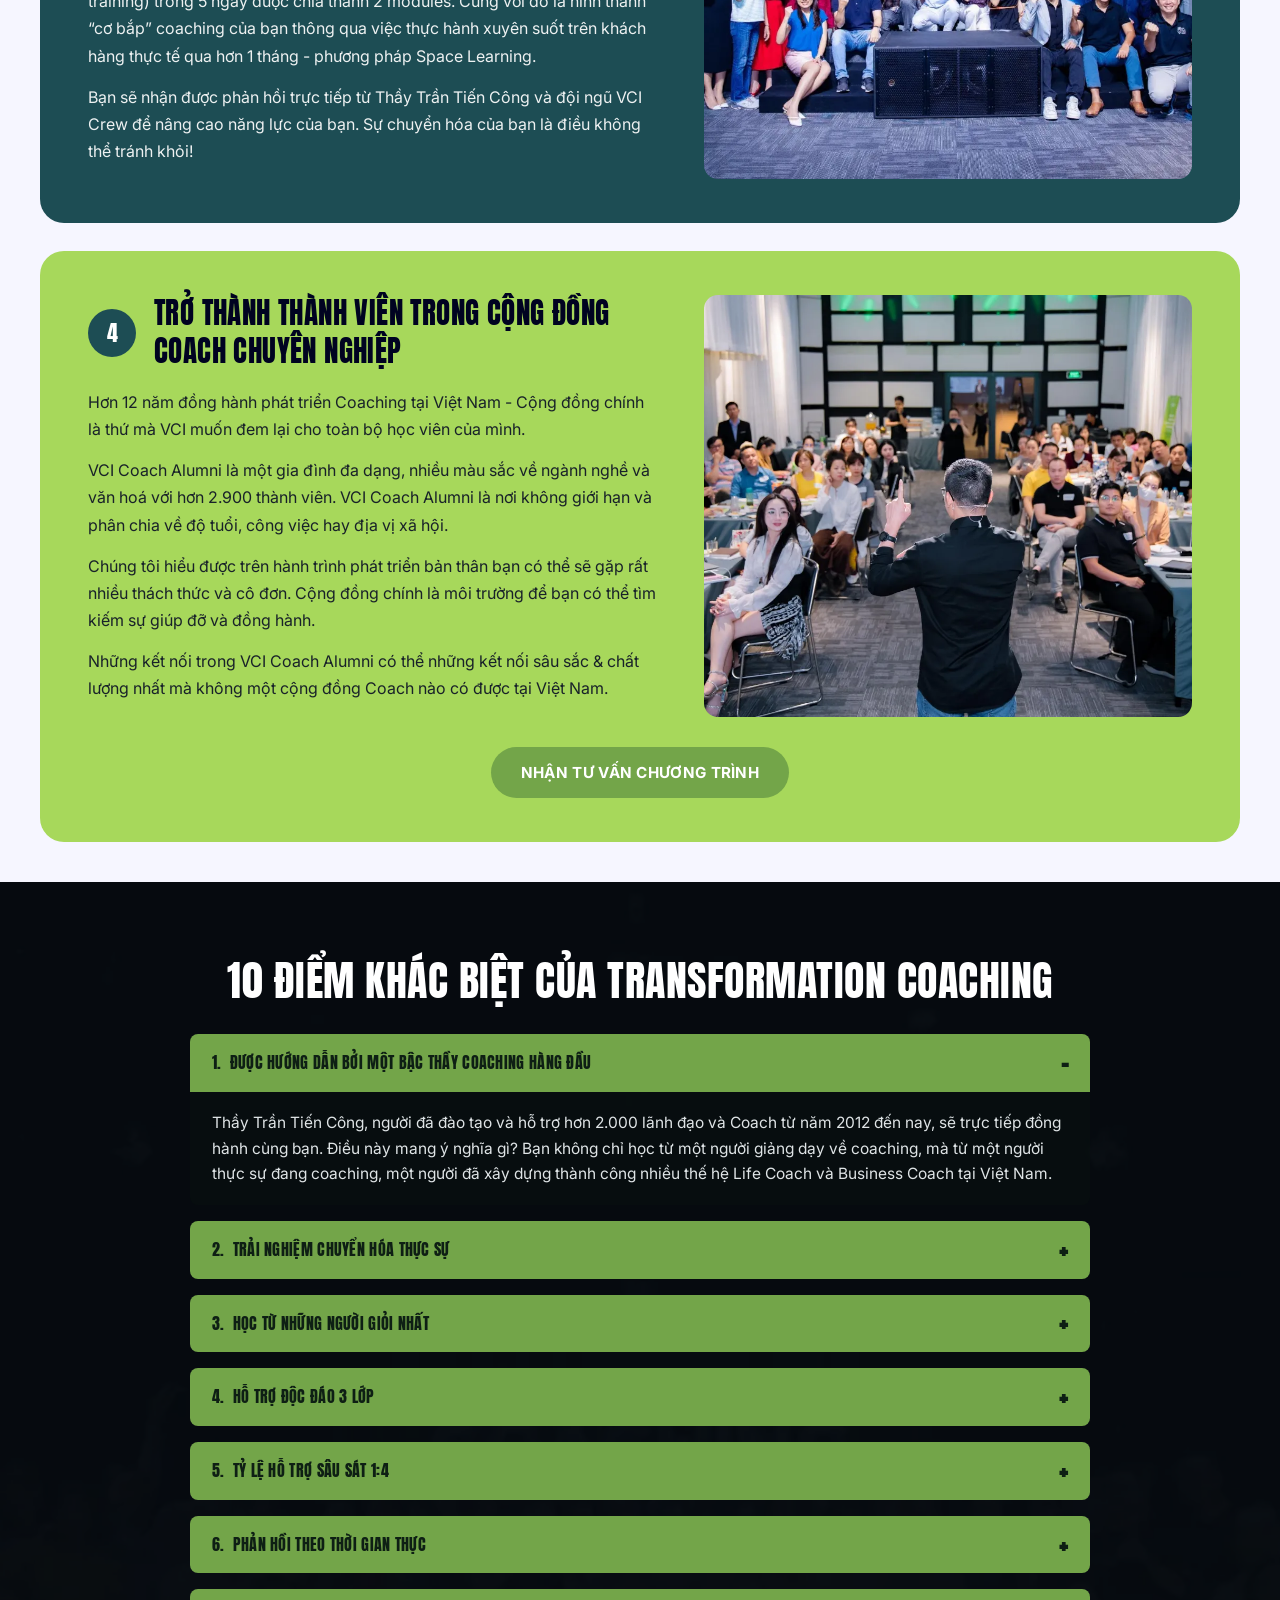
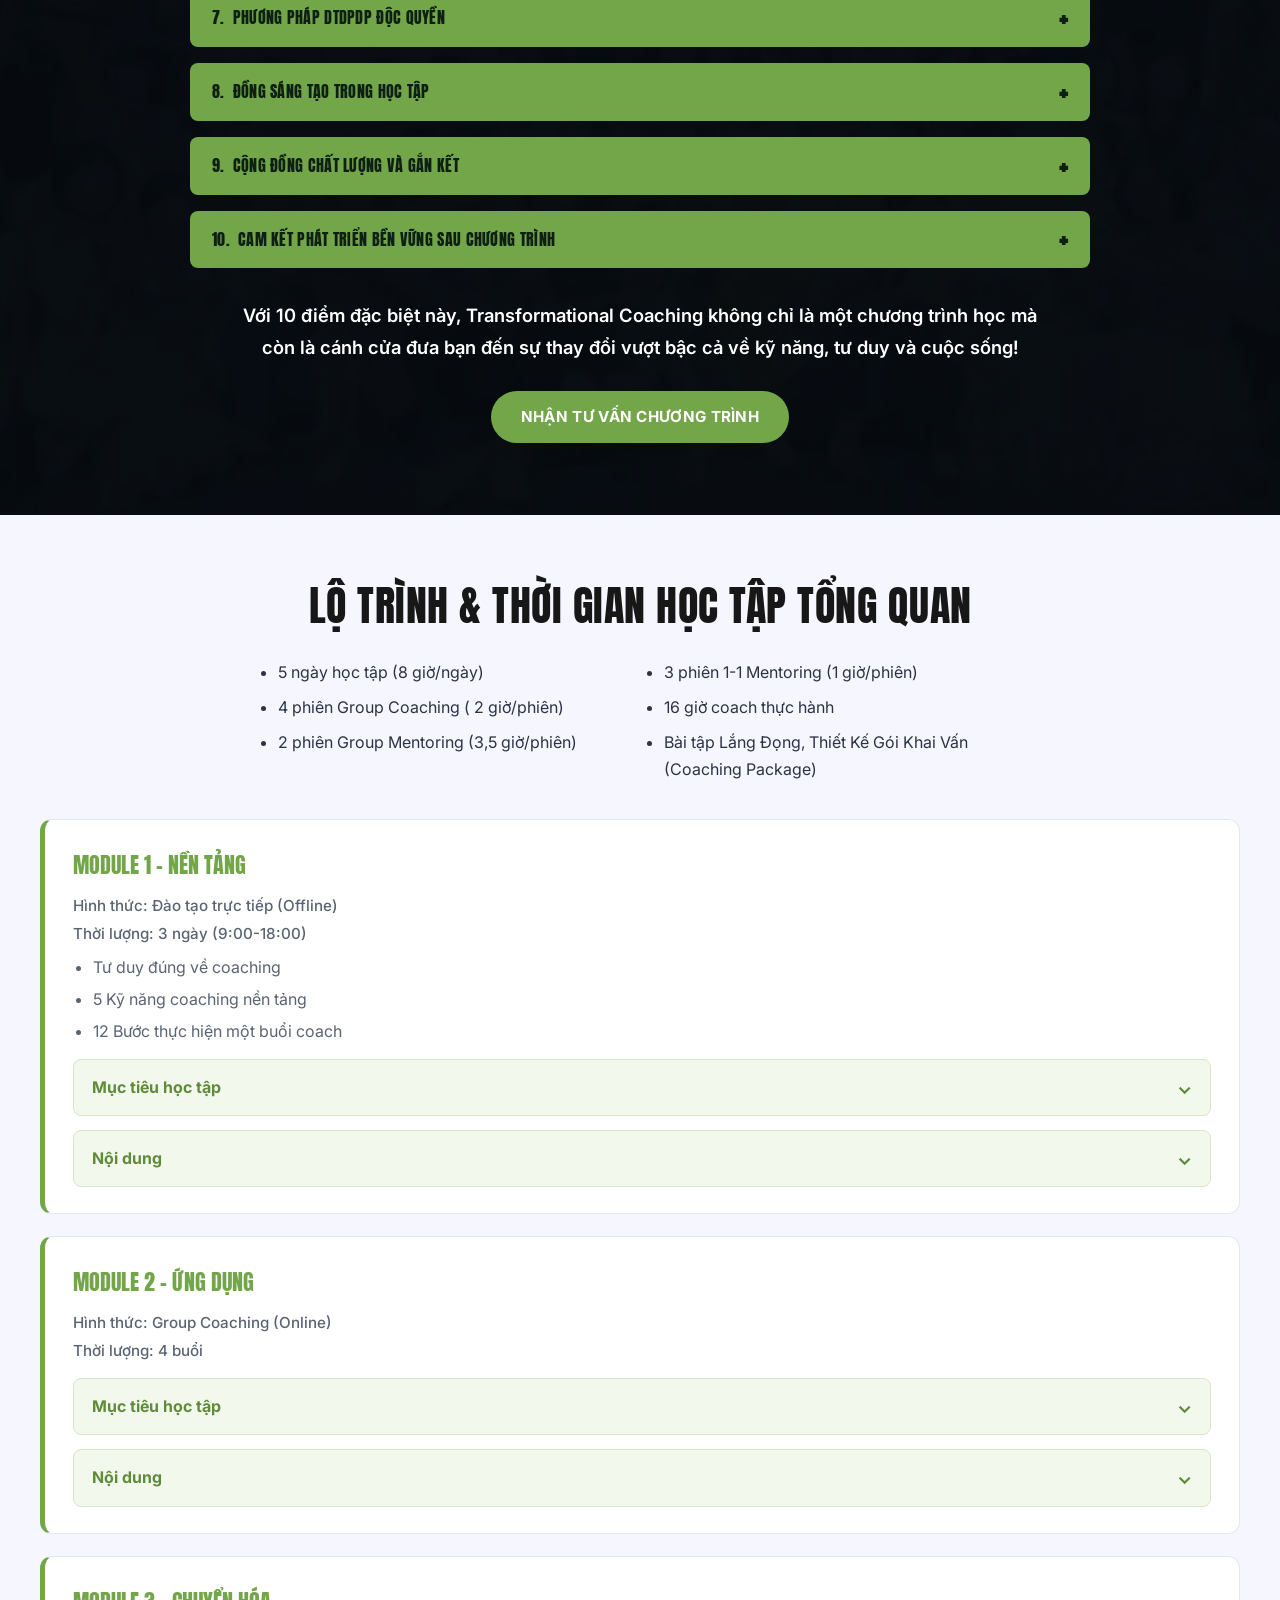
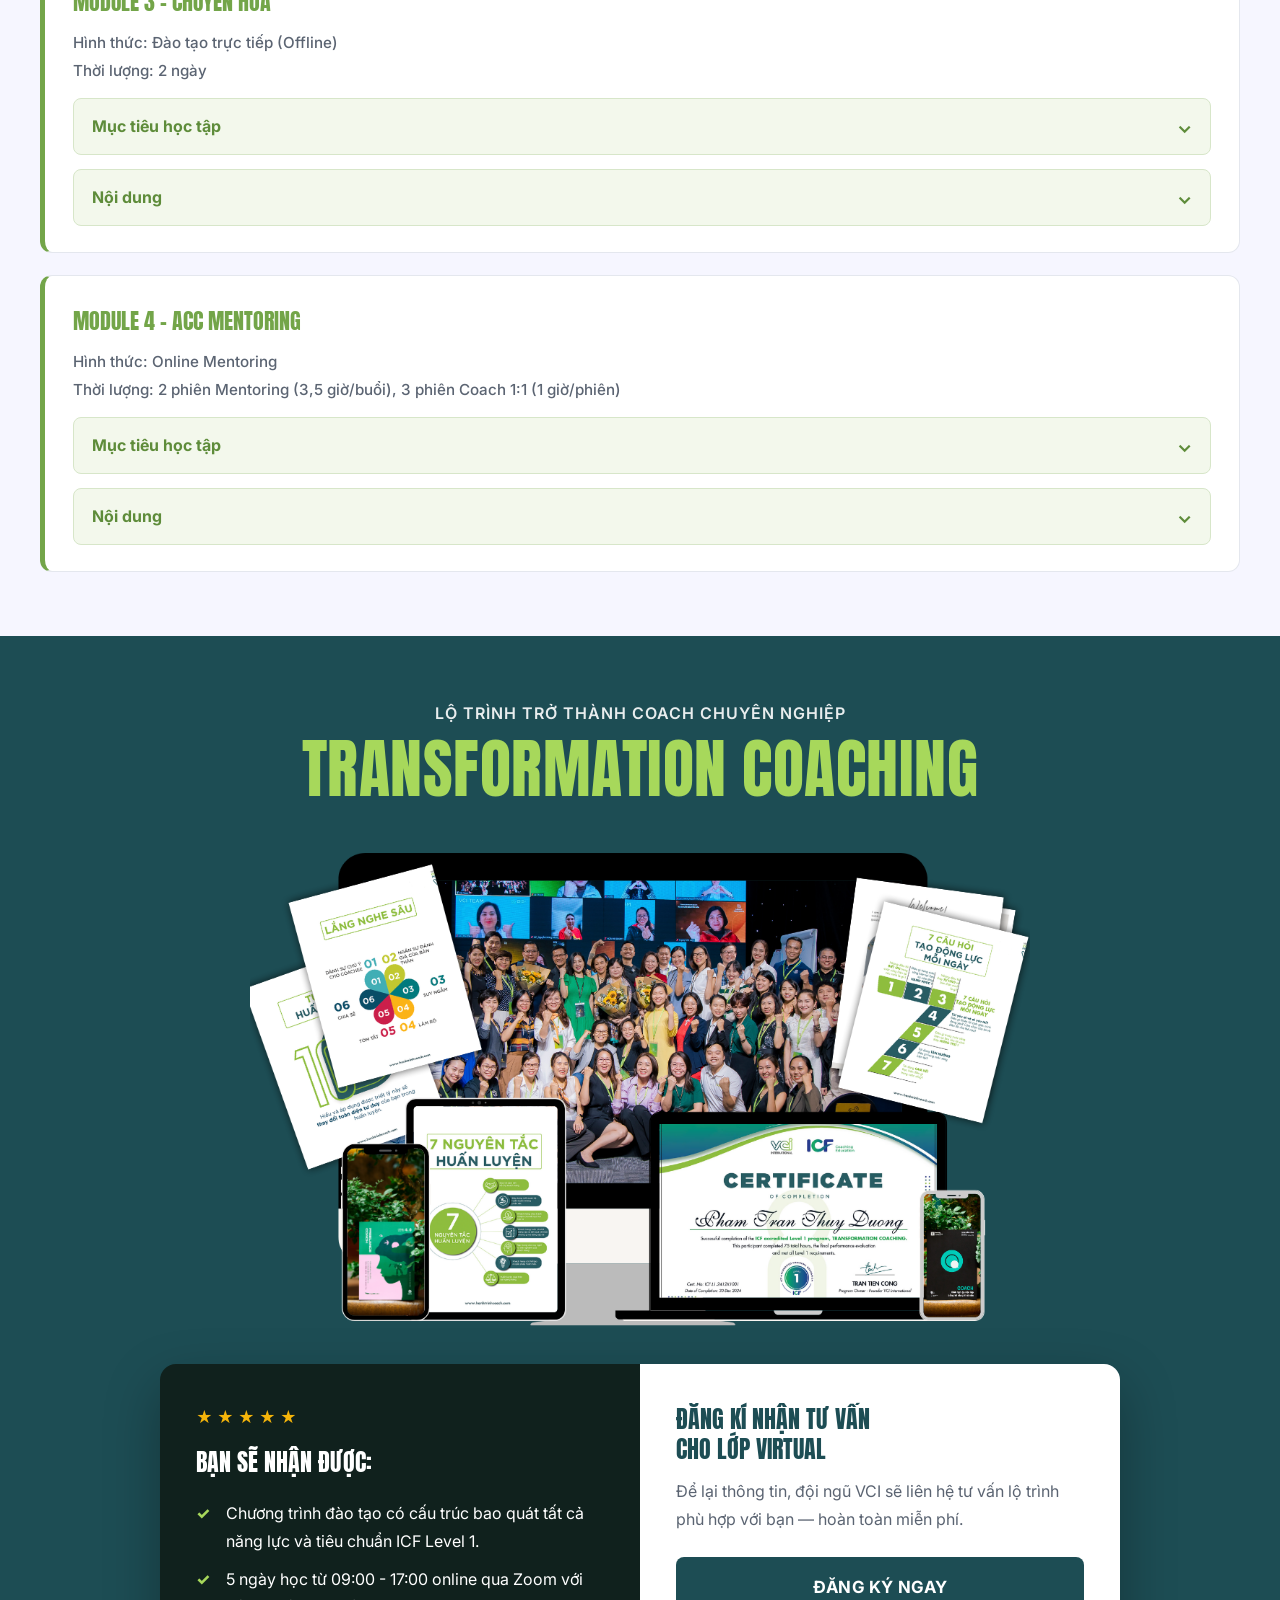
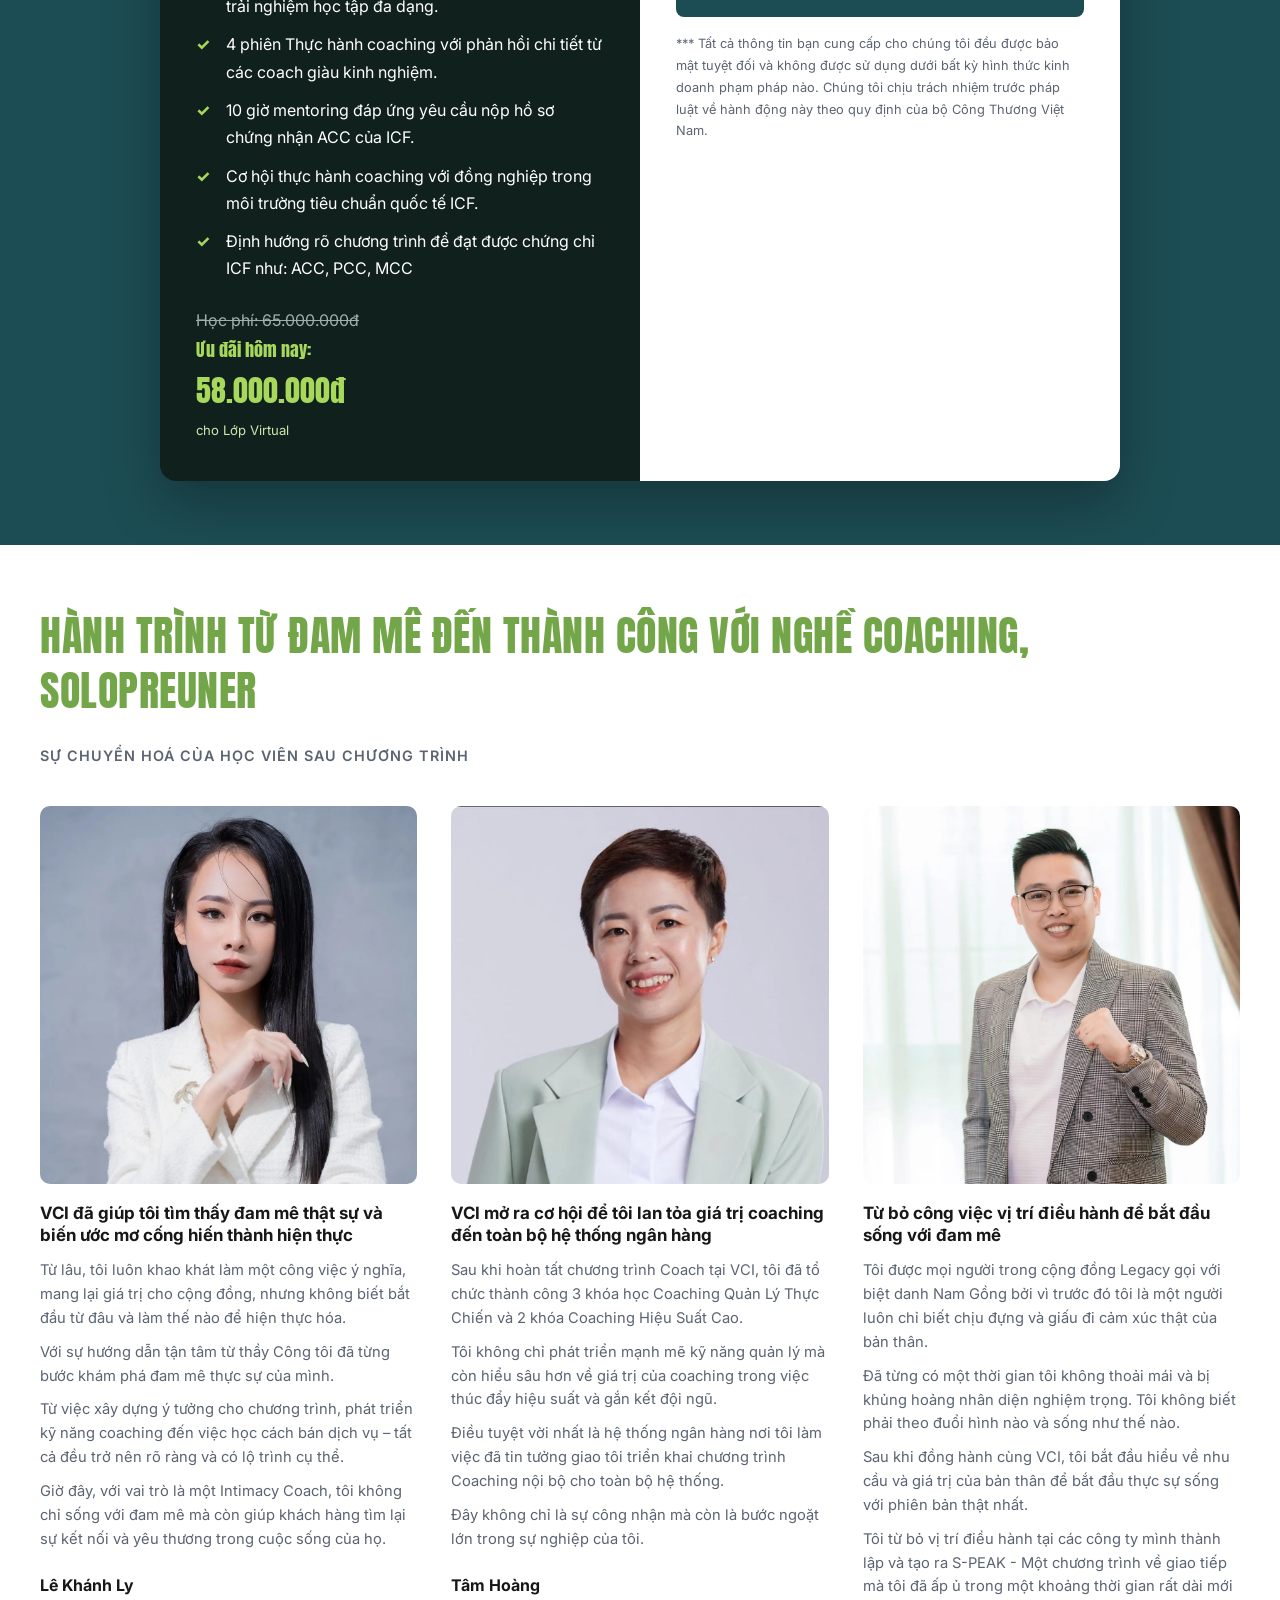
==== commit 16228c34: "1:1 testimonial images, YouTube poster thumbnails, font-weight 400 feature titles, FAQ-style differe" ====
--- a/index.html
+++ b/index.html
@@ -238,39 +238,39 @@
         <summary><span class="diff-num">1.</span> Được hướng dẫn bởi một bậc thầy coaching hàng đầu</summary>
         <p>Thầy Trần Tiến Công, người đã đào tạo và hỗ trợ hơn 2.000 lãnh đạo và Coach từ năm 2012 đến nay, sẽ trực tiếp đồng hành cùng bạn. Điều này mang ý nghĩa gì? Bạn không chỉ học từ một người giảng dạy về coaching, mà từ một người thực sự đang coaching, một người đã xây dựng thành công nhiều thế hệ Life Coach và Business Coach tại Việt Nam.</p>
       </details>
-      <details class="diff-item" open>
+      <details class="diff-item">
         <summary><span class="diff-num">2.</span> Trải nghiệm chuyển hóa thực sự</summary>
         <p>Điều khác biệt lớn nhất chính là bạn không chỉ học các kỹ năng coaching mà còn trải nghiệm sự chuyển hóa sâu sắc trong chính cuộc sống của mình. Đây không phải là một lớp học lý thuyết đơn thuần, mà là nơi bạn thực sự được coach – một trải nghiệm giúp bạn thấu hiểu coaching và phát triển bản thân ở một cấp độ hoàn toàn khác.</p>
       </details>
-      <details class="diff-item" open>
+      <details class="diff-item">
         <summary><span class="diff-num">3.</span> Học từ những người giỏi nhất</summary>
         <p>Tại chương trình, bạn sẽ được học từ người xuất sắc nhất trong ngành. Không chỉ dừng lại ở việc được giảng dạy, bạn còn nhận được sự hỗ trợ trực tiếp và phản hồi ngay trong quá trình thực hành. Việc này giúp bạn rút ngắn thời gian và nhanh chóng đạt được tiến bộ vượt bậc.</p>
       </details>
-      <details class="diff-item" open>
+      <details class="diff-item">
         <summary><span class="diff-num">4.</span> Hỗ trợ độc đáo 3 lớp</summary>
         <p>Bạn sẽ nhận được sự hỗ trợ toàn diện từ Crew Team, VCI Team, và trực tiếp từ thầy Công. Mọi thắc mắc, khó khăn của bạn sẽ luôn được giải đáp kịp thời.</p>
       </details>
-      <details class="diff-item" open>
+      <details class="diff-item">
         <summary><span class="diff-num">5.</span> Tỷ lệ hỗ trợ sâu sát 1:4</summary>
         <p>Mỗi nhóm 4 học viên sẽ có một Crew Team chuyên trách theo dõi tiến độ và hỗ trợ từng cá nhân, đảm bảo bạn được đồng hành một cách tận tâm và hiệu quả.</p>
       </details>
-      <details class="diff-item" open>
+      <details class="diff-item">
         <summary><span class="diff-num">6.</span> Phản hồi theo thời gian thực</summary>
         <p>VCI chú trọng việc phản hồi ngay lập tức khi bạn thực hành. Quan điểm của chương trình là: Practice does not make perfect – Thực hành không tạo nên sự hoàn hảo nếu bạn thực hành sai ngay từ đầu. Với VCI, Practice makes permanent – Thực hành đúng ngay từ bước đầu tiên giúp bạn vững chắc về kỹ năng.</p>
       </details>
-      <details class="diff-item" open>
+      <details class="diff-item">
         <summary><span class="diff-num">7.</span> Phương pháp DTDPDP độc quyền</summary>
         <p>Phương pháp đào tạo này giúp bạn không chỉ hiểu lý thuyết mà còn thấy rõ sự chuyển hóa qua từng buổi học. Bạn sẽ có cơ hội quan sát, thực hành và nhận phản hồi phân tích sâu sắc, giúp nâng cao kỹ năng sau mỗi lần thực hành ngay tại lớp.</p>
       </details>
-      <details class="diff-item" open>
+      <details class="diff-item">
         <summary><span class="diff-num">8.</span> Đồng sáng tạo trong học tập</summary>
         <p>Bạn chính là người làm chủ hành trình học tập của mình. Phương pháp giảng dạy tương tác cao giúp bạn tạo ra những khoảnh khắc học tập đầy giá trị ngay tại lớp.</p>
       </details>
-      <details class="diff-item" open>
+      <details class="diff-item">
         <summary><span class="diff-num">9.</span> Cộng đồng chất lượng và gắn kết</summary>
         <p>Tham gia chương trình, bạn sẽ được hòa mình vào cộng đồng những nhà lãnh đạo, chủ doanh nghiệp, và các chuyên gia trong lĩnh vực training, speaking, và coaching. Đây là một môi trường giàu chất lượng và đầy tình cảm, nơi bạn muốn thuộc về và phát triển lâu dài.</p>
       </details>
-      <details class="diff-item" open>
+      <details class="diff-item">
         <summary><span class="diff-num">10.</span> Cam kết phát triển bền vững sau chương trình</summary>
         <p>Chương trình không chỉ dừng lại ở việc bạn hoàn thành các buổi học mà còn cung cấp sự hỗ trợ lâu dài. Bạn sẽ có cơ hội tham gia vào các buổi follow-up coaching, kết nối với cộng đồng học viên và nhận được sự hướng dẫn liên tục từ VCI để đảm bảo bạn áp dụng hiệu quả những gì đã học và tiếp tục phát triển bền vững trên hành trình coaching của mình.</p>
       </details>
@@ -522,7 +522,7 @@
     <p class="lead">Điều tuyệt vời nhất từ Coaching tại VCI là chứng kiến sự thành công của học viên.</p>
     <p class="lead">Transformation Coach không chỉ thay đổi cuộc sống cá nhân mà còn tác động đến công việc và sự nghiệp tương lai của họ.</p>
     <article class="result-feature">
-      <div class="video-thumb" data-yt="Xgq0jHHDbnE"><img src="images/vid-roi400.jpg" alt=""><span class="play"></span></div>
+      <div class="video-thumb" data-yt="Xgq0jHHDbnE"><img src="https://i.ytimg.com/vi/Xgq0jHHDbnE/maxresdefault.jpg" onerror="this.onerror=null;this.src='https://i.ytimg.com/vi/Xgq0jHHDbnE/hqdefault.jpg'" alt="" loading="lazy"><span class="play"></span></div>
       <div class="result-feature-body">
         <h3 class="green">Hành trình Coaching: ROI 400%, Thu Nhập Hơn 1,4 Tỷ Đồng</h3>
         <p>Em thấy được Ước Mơ Lớn của mình.</p>
@@ -532,7 +532,7 @@
       </div>
     </article>
     <article class="result-feature">
-      <div class="video-thumb" data-yt="zPm1ncqwrXE"><img src="images/vid-15ty.jpg" alt=""><span class="play"></span></div>
+      <div class="video-thumb" data-yt="zPm1ncqwrXE"><img src="https://i.ytimg.com/vi/zPm1ncqwrXE/maxresdefault.jpg" onerror="this.onerror=null;this.src='https://i.ytimg.com/vi/zPm1ncqwrXE/hqdefault.jpg'" alt="" loading="lazy"><span class="play"></span></div>
       <div class="result-feature-body">
         <h3 class="green">Bứt phá doanh thu hơn 1,5 tỷ đồng trong 8 tháng</h3>
         <p>Trước khi tham gia chương trình Legacy tại Học viện VCI, tôi chưa từng nghĩ rằng mình có thể đạt được những cột mốc đáng kinh ngạc như hôm nay. Sau 9 tháng học tập và rèn luyện trong môi trường của đội ngũ VCI và dưới sự dẫn dắt của Thầy Trần Tiến Công, tôi đã vượt 120% kế hoạch năm 2024 với doanh thu hơn 1,5 tỷ đồng và đồng hành cùng 11 dự án, trong đó có 1 dự án tái tục thành công.</p>
@@ -541,17 +541,17 @@
     </article>
     <div class="result-grid">
       <figure class="result-vid">
-        <div class="video-thumb sm" data-yt="Uhu5JTTdkNQ"><img src="images/vid-leconghung.jpg" alt=""><span class="play"></span></div>
+        <div class="video-thumb sm" data-yt="Uhu5JTTdkNQ"><img src="https://i.ytimg.com/vi/Uhu5JTTdkNQ/maxresdefault.jpg" onerror="this.onerror=null;this.src='https://i.ytimg.com/vi/Uhu5JTTdkNQ/hqdefault.jpg'" alt="" loading="lazy"><span class="play"></span></div>
         <h3 class="green">Vợ em, bố em, con em cảm ơn đến thầy. Thầy đã mang đến cho em một cơ hội mới, nghề nghiệp mới, tầm cao mới của cuộc sống</h3>
         <figcaption><strong>LÊ CÔNG HƯNG</strong><span>Chủ Doanh Nghiệp &amp; High Performance Coach</span></figcaption>
       </figure>
       <figure class="result-vid">
-        <div class="video-thumb sm" data-yt="OfMR2f4PFYY"><img src="images/vid-trinhhoaivan.jpg" alt=""><span class="play"></span></div>
+        <div class="video-thumb sm" data-yt="OfMR2f4PFYY"><img src="https://i.ytimg.com/vi/OfMR2f4PFYY/maxresdefault.jpg" onerror="this.onerror=null;this.src='https://i.ytimg.com/vi/OfMR2f4PFYY/hqdefault.jpg'" alt="" loading="lazy"><span class="play"></span></div>
         <h3 class="green">Chỉ một năm học tập đã mang lại cho tôi công cụ chuyển hoá cuộc sống, lãnh đạo bằng hơn 15 năm trước</h3>
         <figcaption><strong>Trịnh Hoài Văn</strong><span>Cựu Giám Đốc Đào Tạo &amp; Growth Mindset Coach</span></figcaption>
       </figure>
       <figure class="result-vid">
-        <div class="video-thumb sm" data-yt="ZFO1gSAJMEo"><img src="images/vid-nguyenmanhhung.jpg" alt=""><span class="play"></span></div>
+        <div class="video-thumb sm" data-yt="ZFO1gSAJMEo"><img src="https://i.ytimg.com/vi/ZFO1gSAJMEo/maxresdefault.jpg" onerror="this.onerror=null;this.src='https://i.ytimg.com/vi/ZFO1gSAJMEo/hqdefault.jpg'" alt="" loading="lazy"><span class="play"></span></div>
         <h3 class="green">Đã trở thành coach chuyên nghiệp có hợp đồng coach 1-1 130 triệu</h3>
         <p>Trở thành phiên bản tốt hơn mỗi ngày. Điều quý giá nhất đó là chuyển hoá hoàn toàn mối quan hệ với vợ, con và những người xung quanh, giá trị không thể đong đếm được bằng tiền.</p>
         <figcaption><strong>Nguyễn Mạnh Hưng</strong><span>Transformation Coach</span></figcaption>
--- a/styles.css
+++ b/styles.css
@@ -165,7 +165,7 @@
   font-family:var(--brand);font-size:1.4rem;line-height:1}
 .feat--teal .feat-num{background:var(--lime);color:var(--teal)}
 .feat--lime .feat-num{background:var(--teal);color:#fff}
-.feat-title{font-family:var(--display);font-size:clamp(20px,2.3vw,29px);line-height:1.3;margin:0;text-transform:uppercase;letter-spacing:.4px}
+.feat-title{font-family:var(--display);font-weight:400;font-size:clamp(20px,2.3vw,29px);line-height:1.3;margin:0;text-transform:uppercase;letter-spacing:.4px}
 .feat--lime .feat-title{color:var(--navy)}
 .feat-copy p{color:inherit;opacity:.92;margin:0 0 14px}
 .feat--lime .feat-copy p{opacity:.85}
@@ -180,8 +180,8 @@
   font-family:var(--display);text-transform:uppercase;letter-spacing:.3px;font-size:1.02rem;
   padding:15px 22px;display:flex;align-items:center;gap:8px}
 .diff-item>summary::-webkit-details-marker{display:none}
-.diff-item>summary::after{content:"⌃";margin-left:auto;font-size:1.2rem;transition:transform .2s;transform:rotate(180deg)}
-.diff-item[open]>summary::after{transform:rotate(0)}
+.diff-item>summary::after{content:"+";margin-left:auto;font-size:1.5rem;line-height:1;font-weight:700}
+.diff-item[open]>summary::after{content:"–"}
 .diff-num{font-family:var(--brand)}
 .diff-item p{color:#dfe4e6;font-size:.97rem;line-height:1.65;margin:0;padding:18px 22px}
 .diff-closing{font-size:1.15rem;font-weight:600;max-width:820px;margin:0 auto}
@@ -239,7 +239,7 @@
 .testimonials.alt{background:var(--paper)}
 .tcard-grid{display:grid;grid-template-columns:repeat(3,1fr);gap:44px 34px;margin-top:38px}
 .tcard{margin:0;display:flex;flex-direction:column}
-.tcard img{width:100%;aspect-ratio:4/3;object-fit:cover;object-position:center top;border-radius:10px;margin-bottom:18px}
+.tcard img{width:100%;aspect-ratio:1/1;object-fit:cover;object-position:center top;border-radius:10px;margin-bottom:18px}
 .tcard-quote{font-family:var(--body);font-weight:700;color:var(--ink);font-size:1.06rem;line-height:1.35;margin:0 0 12px}
 .tcard-body p{color:var(--muted);font-size:.92rem;line-height:1.62;margin:0 0 10px}
 .tcard-author{margin-top:auto;padding-top:10px}
